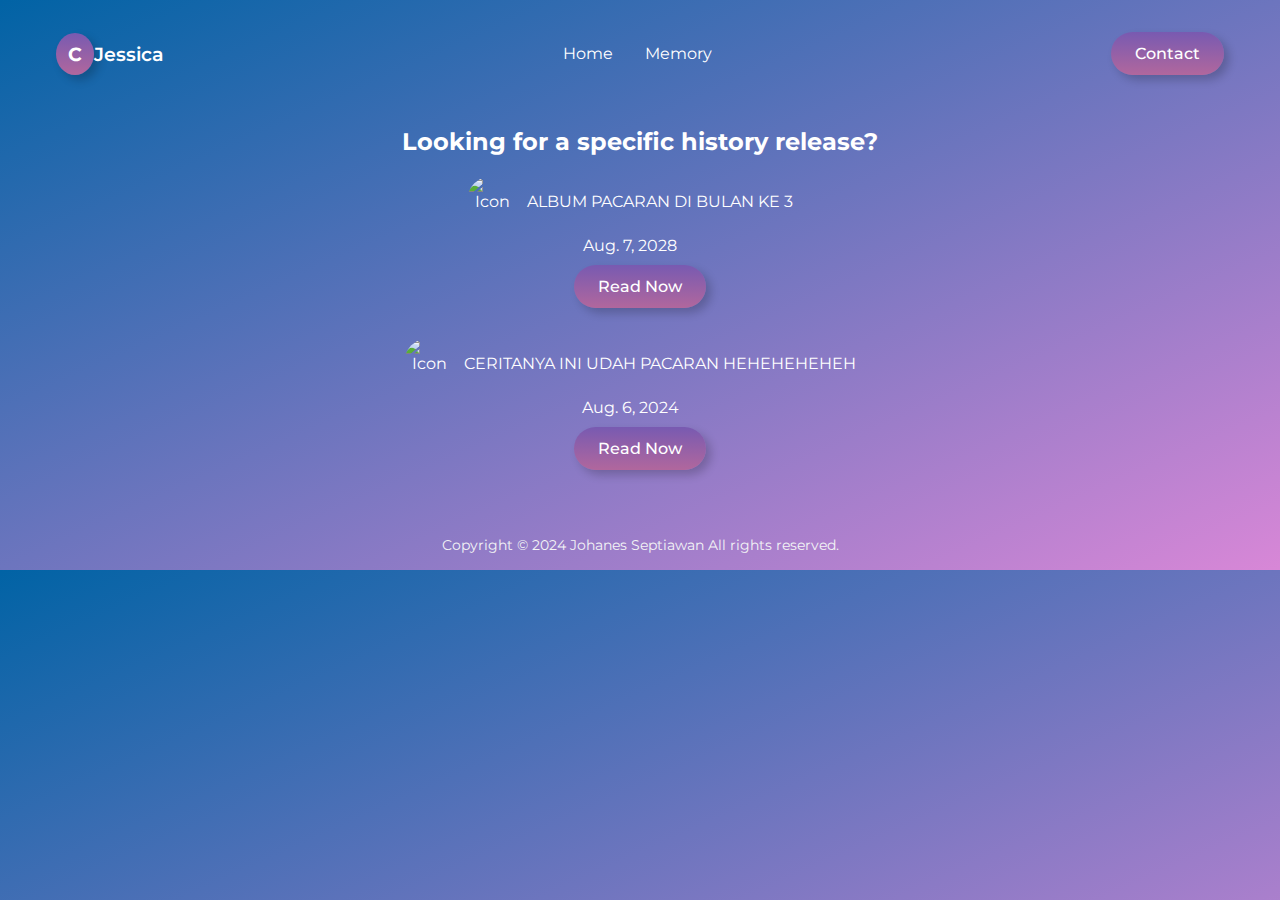
==== memory.html @ 81fadac9 "first commit" ====
<!DOCTYPE html>
<html lang="en">
<head>
    <meta charset="UTF-8" />
    <meta name="viewport" content="width=device-width, initial-scale=1.0" />
    <link
        href="https://cdn.jsdelivr.net/npm/remixicon@3.5.0/fonts/remixicon.css"
        rel="stylesheet"
    />
    <link rel="stylesheet" href="styles.css" />
    <title>Portfolio | joje</title>
</head>
<body>
    <nav>
        <div class="nav__bar">
            <a href="#"><span class="logo nav__logo">C</span>Jessica</a>
            <div class="nav__menu__btn" id="menu-btn">
                <i class="ri-menu-3-line"></i>
            </div>
        </div>
        <ul class="nav__links" id="nav-links">
            <li><a src="https://anaksubuh.github.io/jessica.github.io/index.html">Home</a></li
            <li><a href="memory.html">Memory</a></li>
            <li><a href="#contact" class="btn">Contact</a></li>
        </ul>
        <!-- Audio element to play music -->
        <audio id="background-music" autoplay loop>
            <source src="https://github.com/anaksubuh/jessica.github.io/raw/main/assets/Bernadya%20-%20Satu%20Bulan%20(Official%20Lyric%20Video).mp3" type="audio/mpeg">
        </audio>
        <a href="#contact" class="btn btn__large">Contact</a>
    </nav>

    <div class="row download-list-widget">
        <h2 class="widget-title">Looking for a specific history release?</h2>

        <div class="list-row-container">
            <div class="list-row-headings">
                <img src="assets/try.JPG" alt="Icon" class="heading-icon"> <!-- Gambar bulat -->
                <span class="release-number">ALBUM PACARAN DI BULAN KE 3</span>
            </div>
            <ol class="menu">
                <li>
                    <span class="release-date">Aug. 7, 2028</span>
                    <li><a href="story2.html" class="btn">Read Now</a></li>
                </li>
            </ol>
        </div>

        <div class="list-row-container">
            <div class="list-row-headings">
                <img src="assets/try.JPG" alt="Icon" class="heading-icon"> <!-- Gambar bulat -->
                <span class="release-number">CERITANYA INI UDAH PACARAN HEHEHEHEHEH</span>
            </div>
            <ol class="menu">
                <li>
                    <span class="release-date">Aug. 6, 2024</span>
                    <li><a href="story1.html" class="btn">Read Now</a></li>
                </li>
            </ol>
        </div>
    </div>

    <footer class="footer">
        Copyright © 2024 Johanes Septiawan All rights reserved.
    </footer>

    <script src="https://unpkg.com/scrollreveal"></script>
    <script src="main.js"></script>
</body>
</html>
---- styles.css ----
@import url("https://fonts.googleapis.com/css2?family=Montserrat:wght@400;500;600;700&display=swap");

:root {
  --primary-color: #785ab1;
  --secondary-color: #b1679d;
  --extra-light: #f3f4f6;
  --white: #ffffff;
  --gradient-1: linear-gradient(to bottom right, #0163a5, #d887d7);
  --gradient-2: linear-gradient(
    to bottom,
    var(--primary-color),
    var(--secondary-color)
  );
  --max-width: 1200px;
}

* {
  padding: 0;
  margin: 0;
  box-sizing: border-box;
}

.section__container {
  max-width: var(--max-width);
  margin: auto;
  padding: 5rem 1rem;
}

.section__header {
  margin-bottom: 1rem;
  font-size: 2rem;
  font-weight: 700;
  text-align: center;
}

.section__description {
  max-width: 600px;
  margin-inline: auto;
  color: var(--extra-light);
  text-align: center;
  line-height: 1.75rem;
}

.btn {
  padding: 0.75rem 1.5rem;
  font-size: 1rem;
  font-weight: 500;
  color: var(--white);
  background-image: var(--gradient-2);
  outline: none;
  border: none;
  border-radius: 5rem;
  cursor: pointer;
  box-shadow: 5px 5px 10px rgba(0, 0, 0, 0.2);
}

img {
  width: 100%;
  display: flex;
}

a {
  text-decoration: none;
}

.logo {
  display: inline-block;
  padding: 10px 14px;
  font-size: 1.5rem;
  font-weight: 700;
  color: var(--white);
  background-image: var(--gradient-2);
  border-radius: 100%;
  box-shadow: 5px 5px 10px rgba(0, 0, 0, 0.2);
}

html,
body {
  scroll-behavior: smooth;
}

body {
  font-family: "Montserrat", sans-serif;
  color: var(--white);
  background-image: var(--gradient-1);
}

nav {
  position: fixed;
  isolation: isolate;
  top: 0;
  width: 100%;
  max-width: var(--max-width);
  margin: auto;
  z-index: 9;
}

.nav__bar {
  padding: 1rem;
  display: flex;
  align-items: center;
  justify-content: space-between;
  gap: 2rem;
  background-image: var(--gradient-1);
}

.nav__logo {
  padding: 9px 12px;
  font-size: 1.2rem;
}

.nav__bar a {
  font-size: 1.2rem;
  font-weight: 600;
  color: var(--white);
}

.nav__menu__btn {
  font-size: 1.5rem;
  color: var(--white);
  cursor: pointer;
}

.nav__links {
  list-style: none;
  position: absolute;
  width: 100%;
  padding: 2rem;
  display: flex;
  flex-direction: column;
  align-items: center;
  gap: 2rem;
  background-image: var(--gradient-2);
  transform: translateY(-100%);
  transition: 0.5s;
  z-index: -1;
}

.nav__links.open {
  transform: translateY(0);
}

.nav__links a {
  color: var(--white);
  transition: 0.3s;
}

.nav__links a:hover {
  color: var(--white);
}

.btn__large {
  display: none;
}

.header__container {
  padding-top: 8rem;
  display: grid;
  gap: 2rem;
  isolation: isolate;
}

.header__content {
  text-align: center;
}

.header__content h1 {
  margin-bottom: 1rem;
  font-size: 3rem;
  text-align: center;
}

.header__content .section__description {
  margin-bottom: 2rem;
}

.header__image {
  position: relative;
  isolation: isolate;
  z-index: -1;
}

.header__image img {
  max-width: 450px;
  margin-inline: auto;
  border-radius: 25rem;
}

.header__image::after {
  position: absolute;
  content: "CATHERINE";
  letter-spacing: 1.5rem;
  opacity: 0.5;
  right: 1rem;
  top: 50%;
  transform: translate(50%, -50%) rotate(90deg);
}

.about__container {
  display: grid;
  gap: 2rem;
}

.about__image {
  position: relative;
  isolation: isolate;
  max-width: 400px;
  margin: auto;
}

.about__img {
  border-radius: 100%;
}

.about__bg-1,
.about__bg-2 {
  position: absolute;
  max-width: 150px;
  z-index: -1;
}

.about__bg-1 {
  top: 0;
  left: 0;
}

.about__bg-2 {
  right: 0;
  bottom: 0;
}

.about__content {
  text-align: center;
}

.about__content .section__description {
  margin-bottom: 2rem;
}

.service__grid {
  margin-top: 2rem;
  display: grid;
  gap: 1rem;
}

.service__card {
  padding: 2rem 1rem;
  text-align: center;
  background-image: var(--gradient-2);
  border-radius: 1rem;
  box-shadow: 5px 5px 10px rgba(0, 0, 0, 0.2);
}

.service__card span {
  display: inline-block;
  margin-bottom: 1rem;
  font-size: 2rem;
}

.service__card h4 {
  margin-bottom: 1rem;
  font-size: 1.2rem;
  font-weight: 700;
}

.service__card p {
  color: var(--extra-light);
  line-height: 2rem;
}

/* Mengatur grid container */
.portfolio__grid {
  display: grid;
  grid-template-columns: repeat(auto-fill, minmax(200px, 1fr)); /* Menyesuaikan jumlah kolom */
  gap: 16px; /* Jarak antar kartu */
  padding: 16px;
}

/* Mengatur setiap kartu gambar */
.portfolio__card {
  position: relative;
  width: 100%;
  padding-top: 133.33%; /* Rasio 3:4 (4/3 = 1.3333) */
  overflow: hidden;
  border-radius: 8px; /* Opsional: menambahkan sudut melengkung */
  background-color: #f0f0f0; /* Opsional: menambahkan warna latar belakang */
}

/* Gambar dalam setiap kartu */
.portfolio__card img {
  position: absolute;
  top: 0;
  left: 0;
  width: 100%;
  height: 100%;
  object-fit: cover; /* Memastikan gambar menutupi seluruh area dengan rasio yang tepat */
  border-radius: 8px; /* Opsional: menambahkan sudut melengkung pada gambar */
}


.portfolio__card:hover img {
  transform: scale(1.1);
}

.portfolio__banner {
  margin-top: 2rem;
  padding: 2rem;
  display: grid;
  gap: 2rem;
  text-align: center;
  background-image: var(--gradient-2);
  border-radius: 1rem;
  box-shadow: 5px 5px 10px rgba(0, 0, 0, 0.2);
}

.portfolio__banner__card span {
  display: inline-block;
  margin-bottom: 0.5rem;
  font-size: 1.5rem;
}

.portfolio__banner__card h4 {
  font-size: 1.2rem;
  font-weight: 600;
}

.portfolio__banner__card p {
  font-weight: 500;
}

.contact__container {
  text-align: center;
}

.contact__container .logo {
  margin-bottom: 1rem;
}

.contact__socials {
  margin-top: 2rem;
  display: flex;
  align-items: center;
  justify-content: center;
  gap: 1rem;
  flex-wrap: wrap;
}

.contact__socials a {
  padding: 7px 10px;
  font-size: 1.5rem;
  color: var(--white);
  background: rgba(255, 255, 255, 0.2);
  border-radius: 100%;
  box-shadow: 5px 5px 10px rgba(0, 0, 0, 0.1);
  transition: 0.3s;
}

.contact__socials a:hover {
  background: var(--gradient-2);
  box-shadow: 5px 5px 10px rgba(0, 0, 0, 0.2);
}

.footer {
  padding: 1rem;
  font-size: 0.9rem;
  color: var(--extra-light);
  text-align: center;
}

@media (width > 576px) {
  .service__grid {
    grid-template-columns: repeat(2, 1fr);
  }

  .portfolio__grid {
    grid-template-columns: repeat(2, 1fr);
  }

  .portfolio__banner {
    grid-template-columns: repeat(2, 1fr);
    text-align: left;
  }
}

@media (width > 768px) {
  nav {
    padding: 2rem 1rem;
    position: static;
    display: flex;
    align-items: center;
    justify-content: space-between;
  }

  .nav__bar {
    padding: 0;
    background-image: none;
  }

  .nav__menu__btn {
    display: none;
  }

  .nav__links {
    padding: 0;
    width: unset;
    position: static;
    transform: none;
    flex-direction: row;
    background-image: none;
  }

  .nav__links a:hover {
    color: var(--secondary-color);
  }

  .nav__links li:last-child {
    display: none;
  }

  .btn__large {
    display: flex;
  }

  .header__container {
    padding-top: 5rem;
    grid-template-columns: repeat(4, 1fr);
    align-items: center;
  }

  .header__image {
    grid-area: 1/3/2/5;
  }

  .header__image img {
    margin-inline-start: unset;
  }

  .header__content {
    grid-area: 1/1/2/4;
    text-align: left;
  }

  .header__content h1 {
    font-size: 6rem;
    line-height: 6rem;
    text-align: left;
  }

  .header__content .section__description {
    text-align: left;
    margin-inline-start: unset;
  }

  .about__container {
    grid-template-columns: repeat(2, 1fr);
    align-items: center;
  }

  .about__content,
  .about__content :is(.section__header, .section__description) {
    text-align: left;
  }

  .service__grid {
    grid-template-columns: repeat(3, 1fr);
  }

  .portfolio__container :is(.section__header, .section__description) {
    text-align: left;
    margin-inline-start: unset;
  }

  .portfolio__grid {
    grid-template-columns: repeat(3, 1fr);
  }

  .portfolio__banner {
    grid-template-columns: repeat(3, 1fr);
  }
}







/* Gaya untuk container download-list-widget */
.download-list-widget {
  text-align: center; /* Menyusun teks di tengah */
  padding: 20px; /* Jarak dalam widget */
}

/* Gaya untuk widget-title */
.widget-title {
  font-size: 24px; /* Ukuran font judul */
  margin-bottom: 20px; /* Jarak bawah judul */
}

/* Gaya untuk list-row-container */
.list-row-container {
  display: flex;
  flex-direction: column;
  align-items: center; /* Menyusun item secara horizontal di tengah */
  margin-bottom: 20px; /* Jarak bawah antar item */
}

/* Gaya untuk list-row-headings */
.list-row-headings {
  display: flex;
  align-items: center; /* Menyusun gambar dan teks secara vertikal di tengah */
  justify-content: center; /* Menyusun item secara horizontal di tengah */
  margin-bottom: 10px; /* Jarak bawah antara headings dan daftar */
}

/* Gaya untuk gambar bulat */
.heading-icon {
  width: 50px; /* Lebar gambar */
  height: 50px; /* Tinggi gambar */
  border-radius: 50%; /* Membuat gambar bulat */
  margin-right: 10px; /* Jarak antara gambar dan teks */
  object-fit: cover; /* Memastikan gambar memenuhi area dengan benar */
}

/* Gaya untuk menu */
.menu {
  list-style-type: none; /* Menghilangkan bullet list */
  padding: 0;
}

/* Gaya untuk item dalam menu */
.menu li {
  display: flex;
  align-items: center;
  justify-content: center; /* Menyusun item secara horizontal di tengah */
  margin-bottom: 10px; /* Jarak bawah antar item */
}

/* Jarak antar elemen dalam list-row-headings */
.release-number,
.release-date {
  margin-right: 20px; /* Jarak antara elemen teks */
}

.release-download {
  margin-left: auto; /* Menyusun link download ke kanan */
}
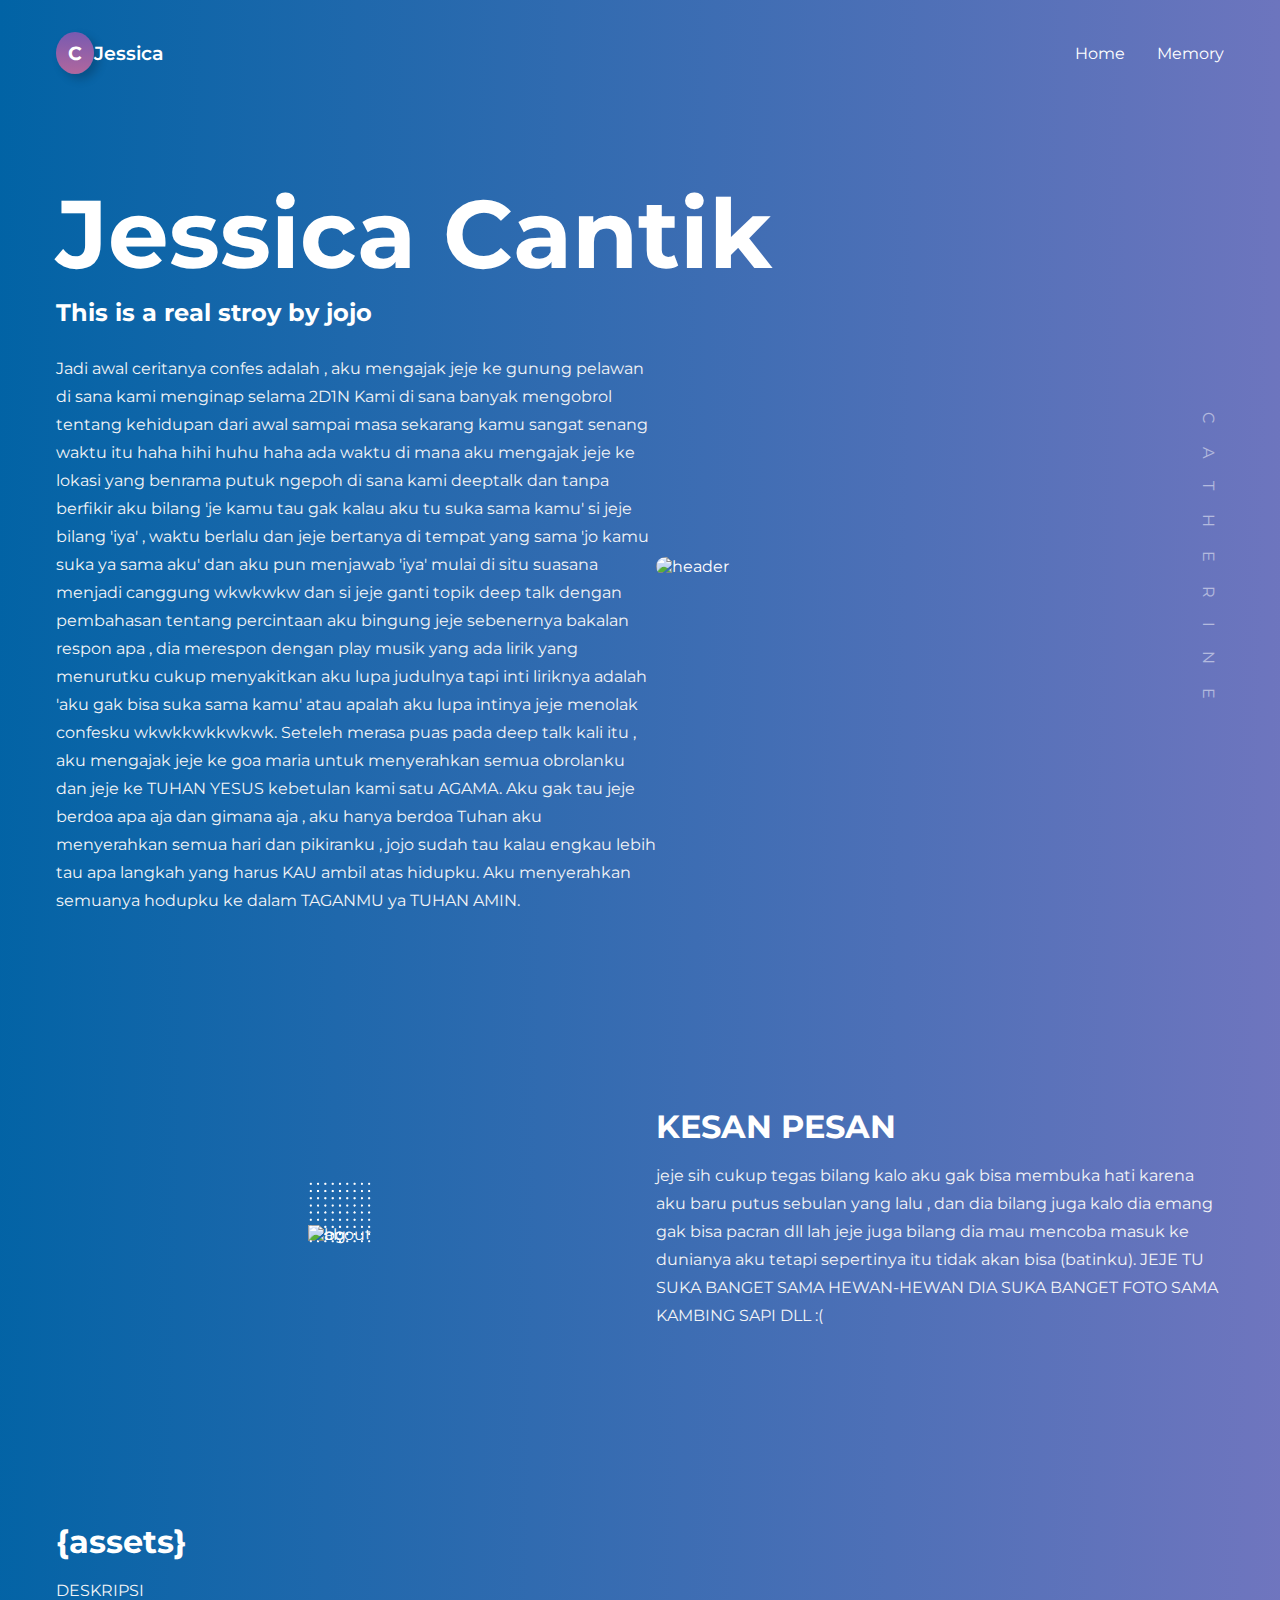
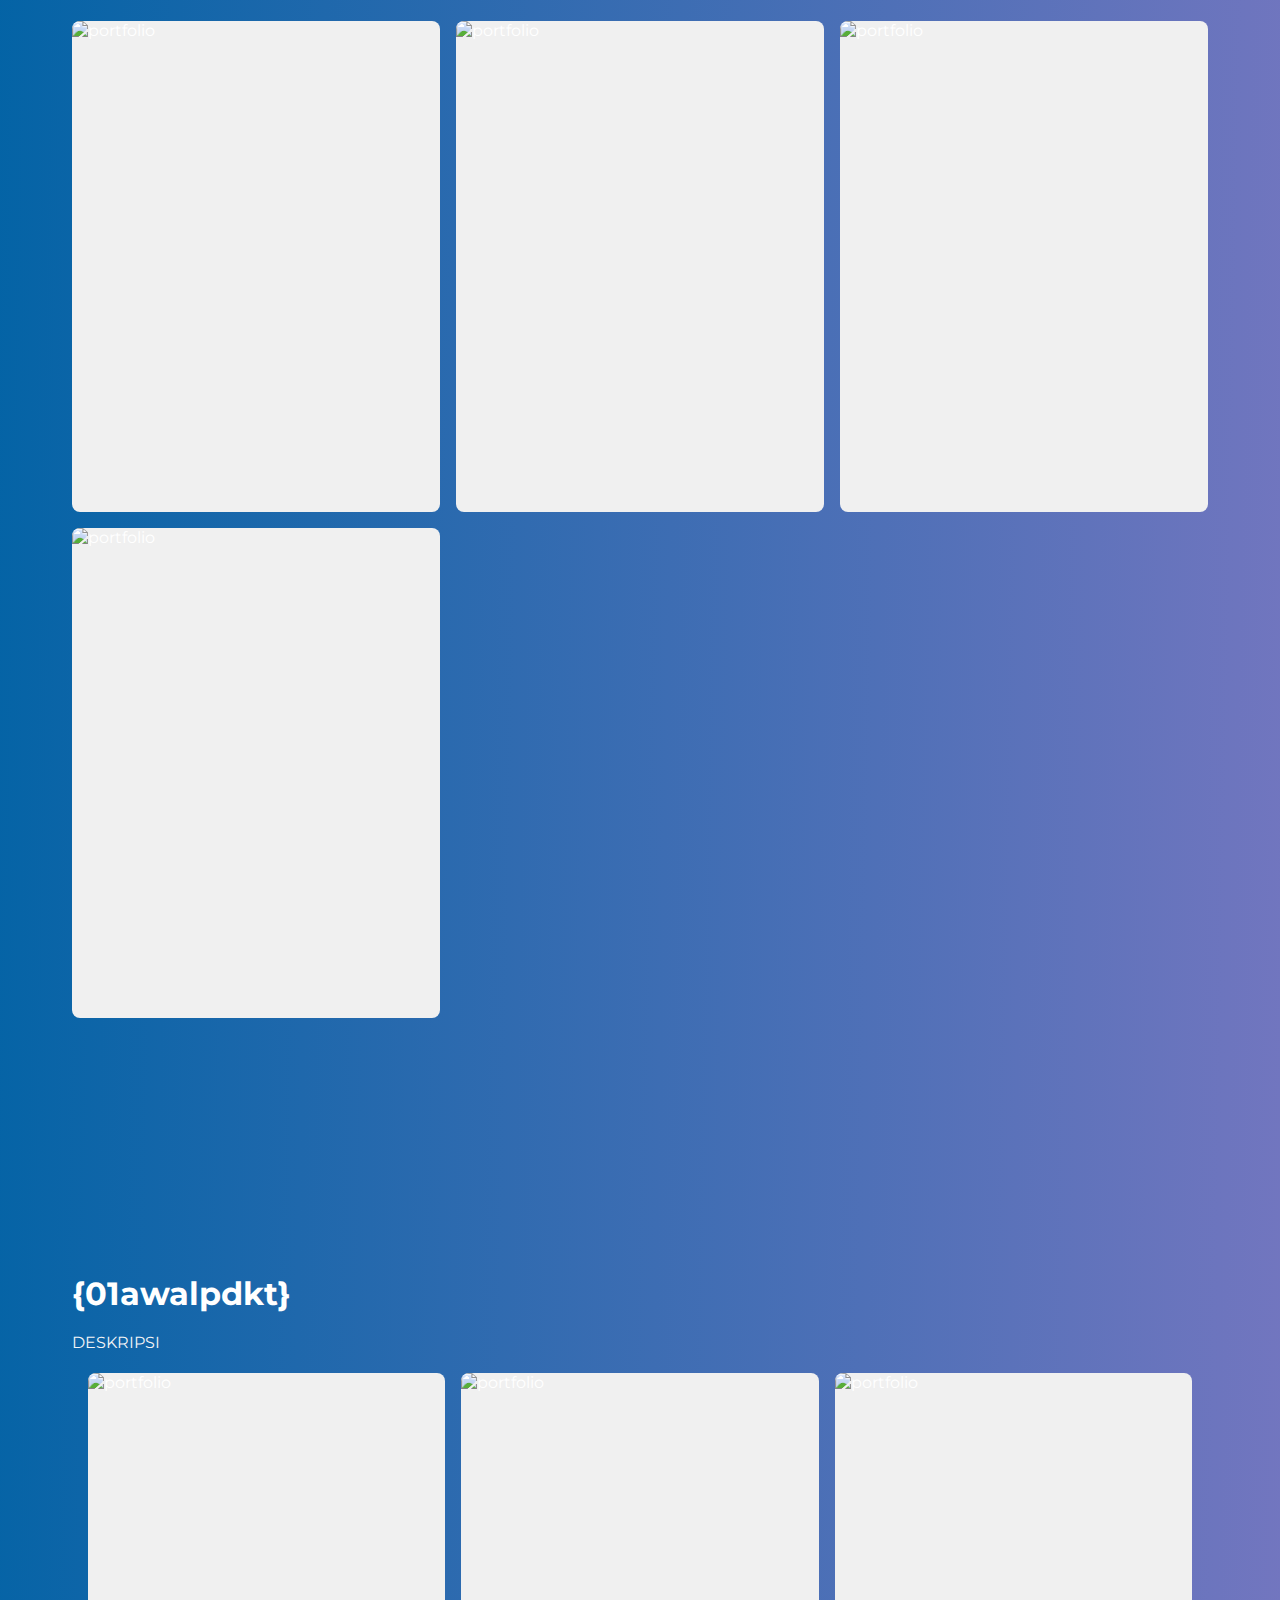
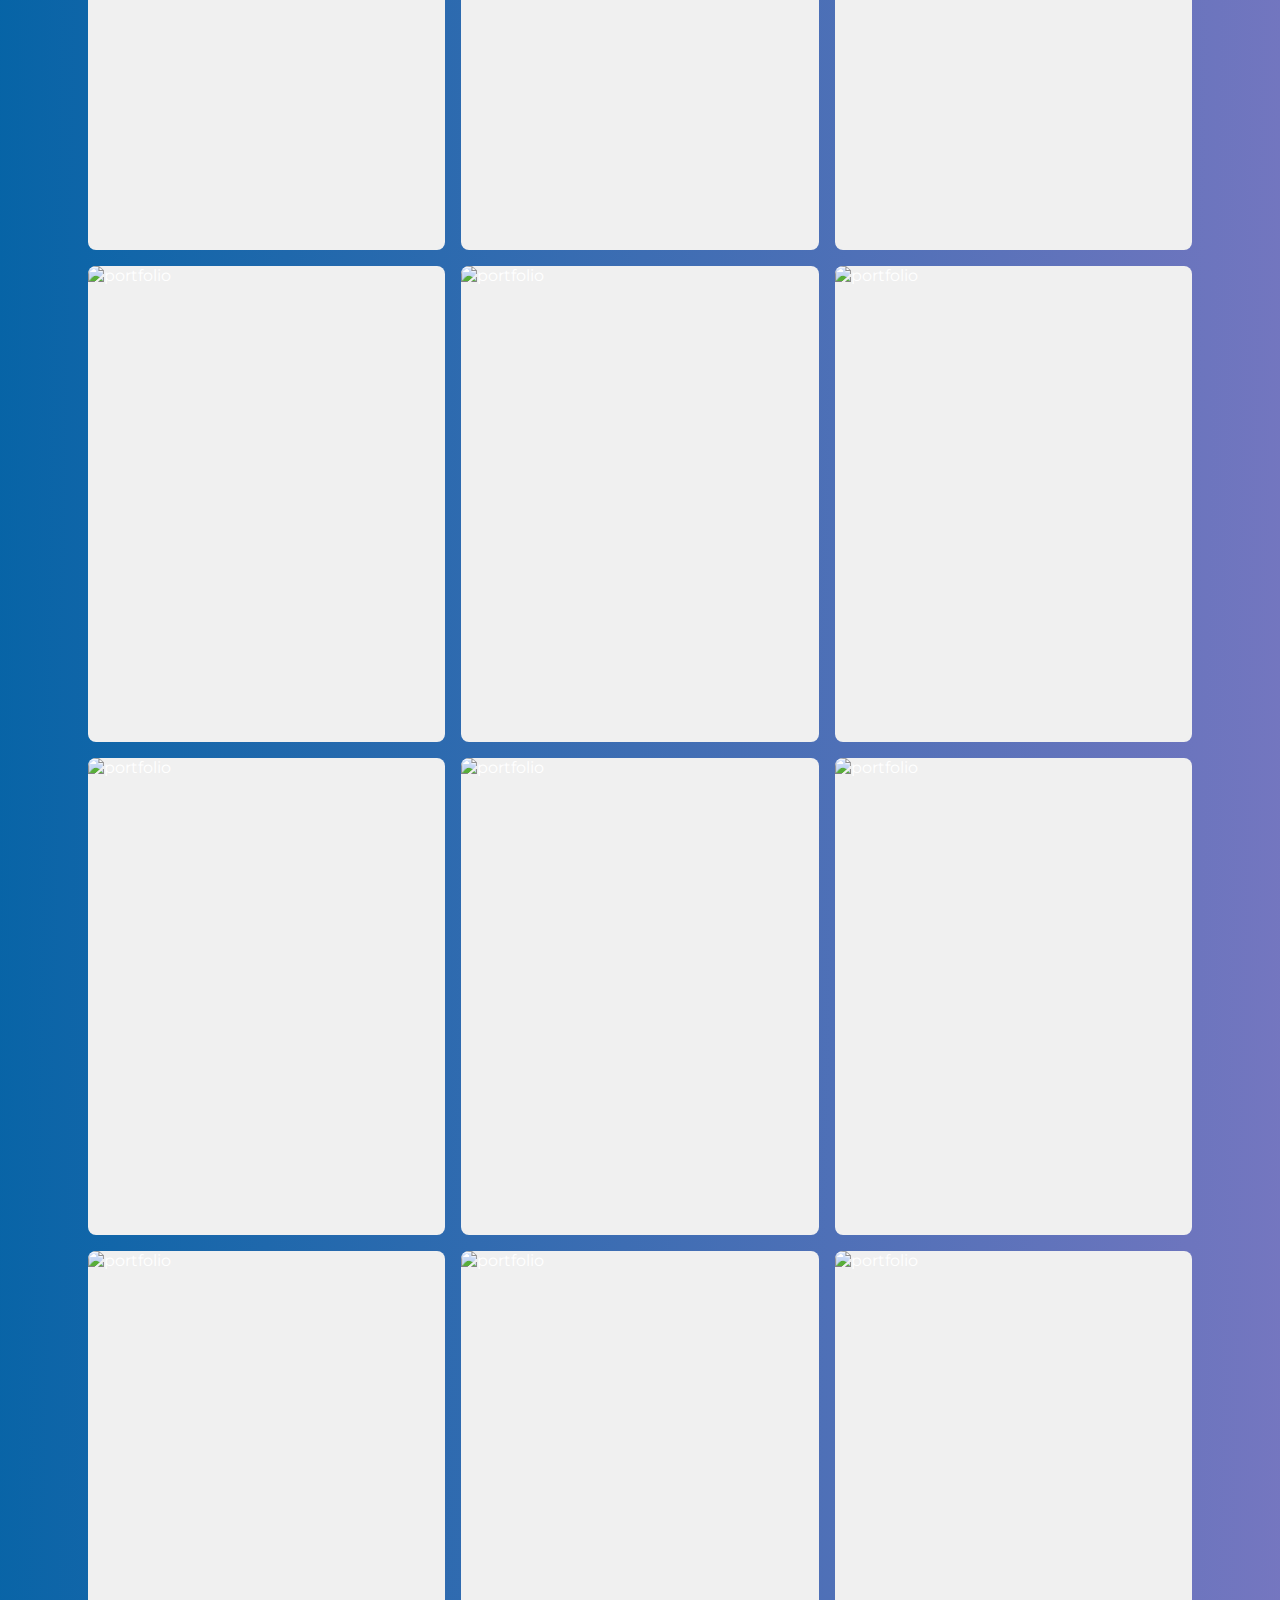
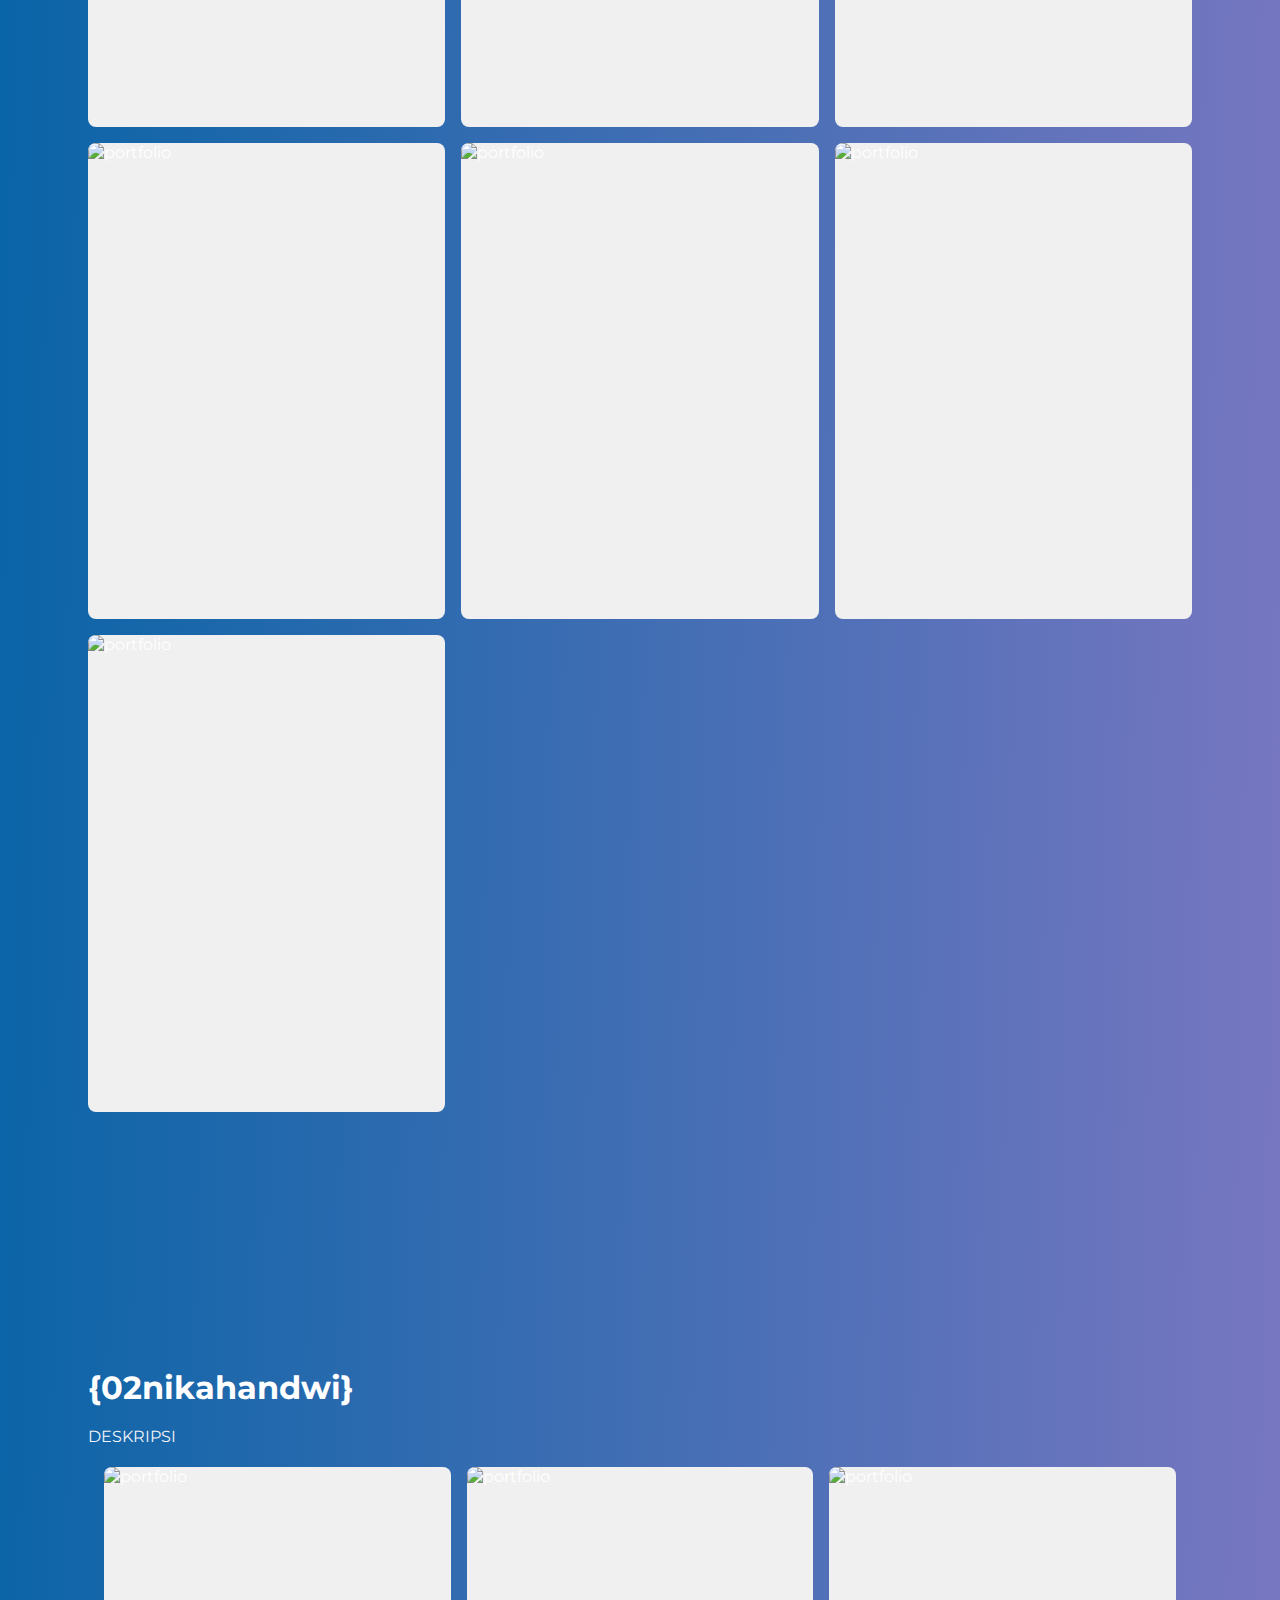
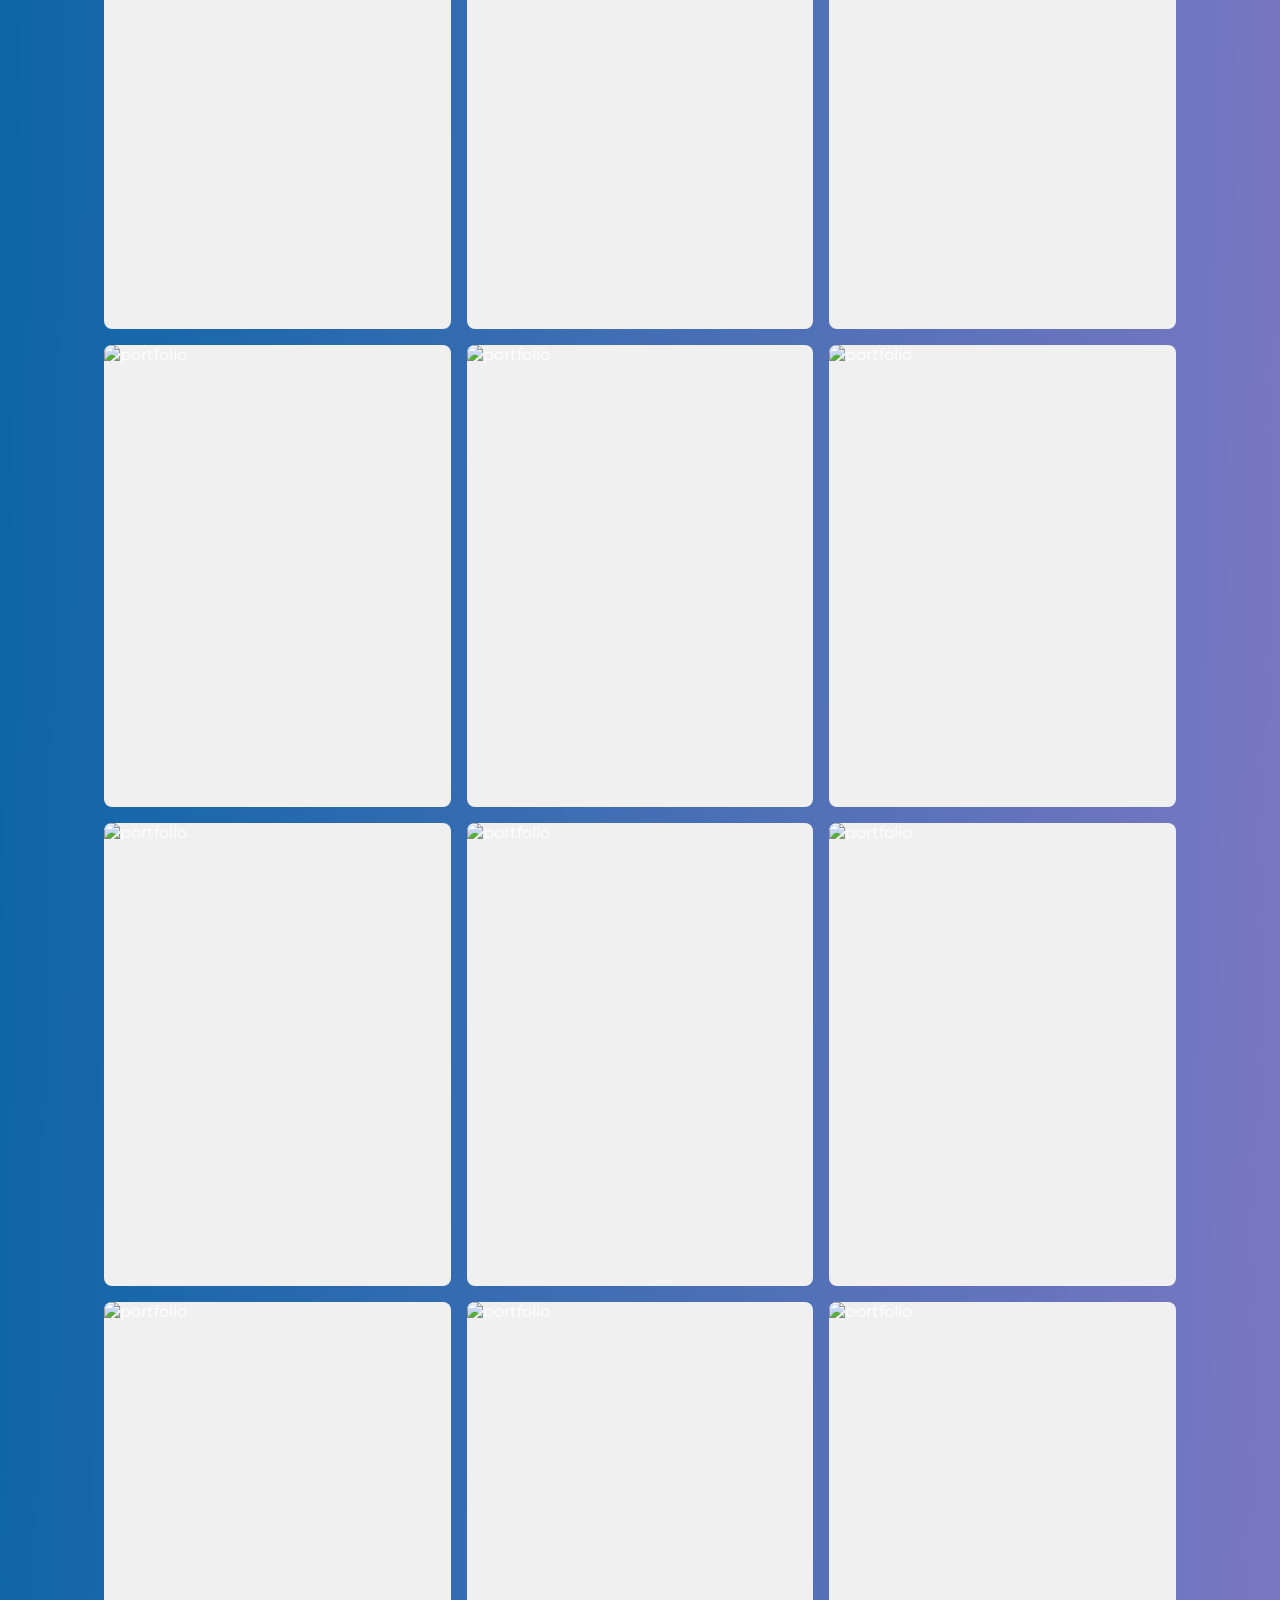
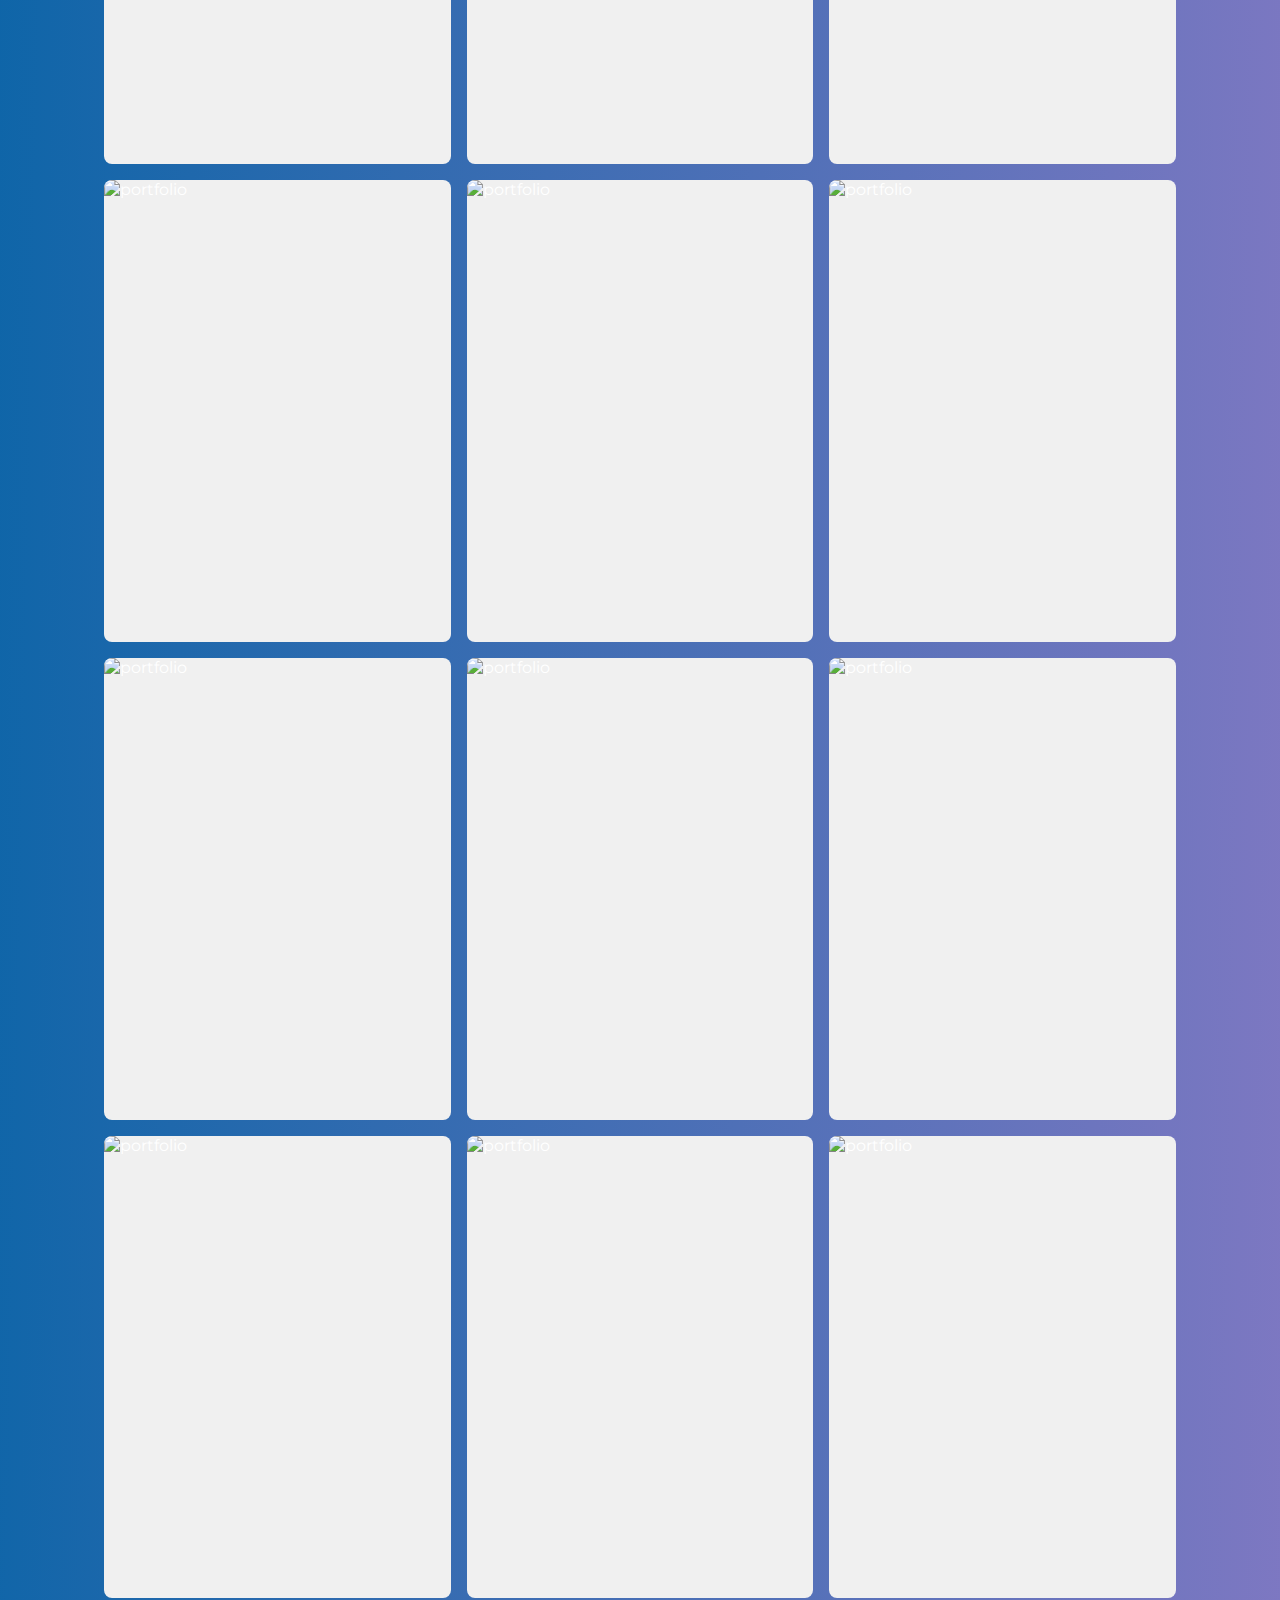
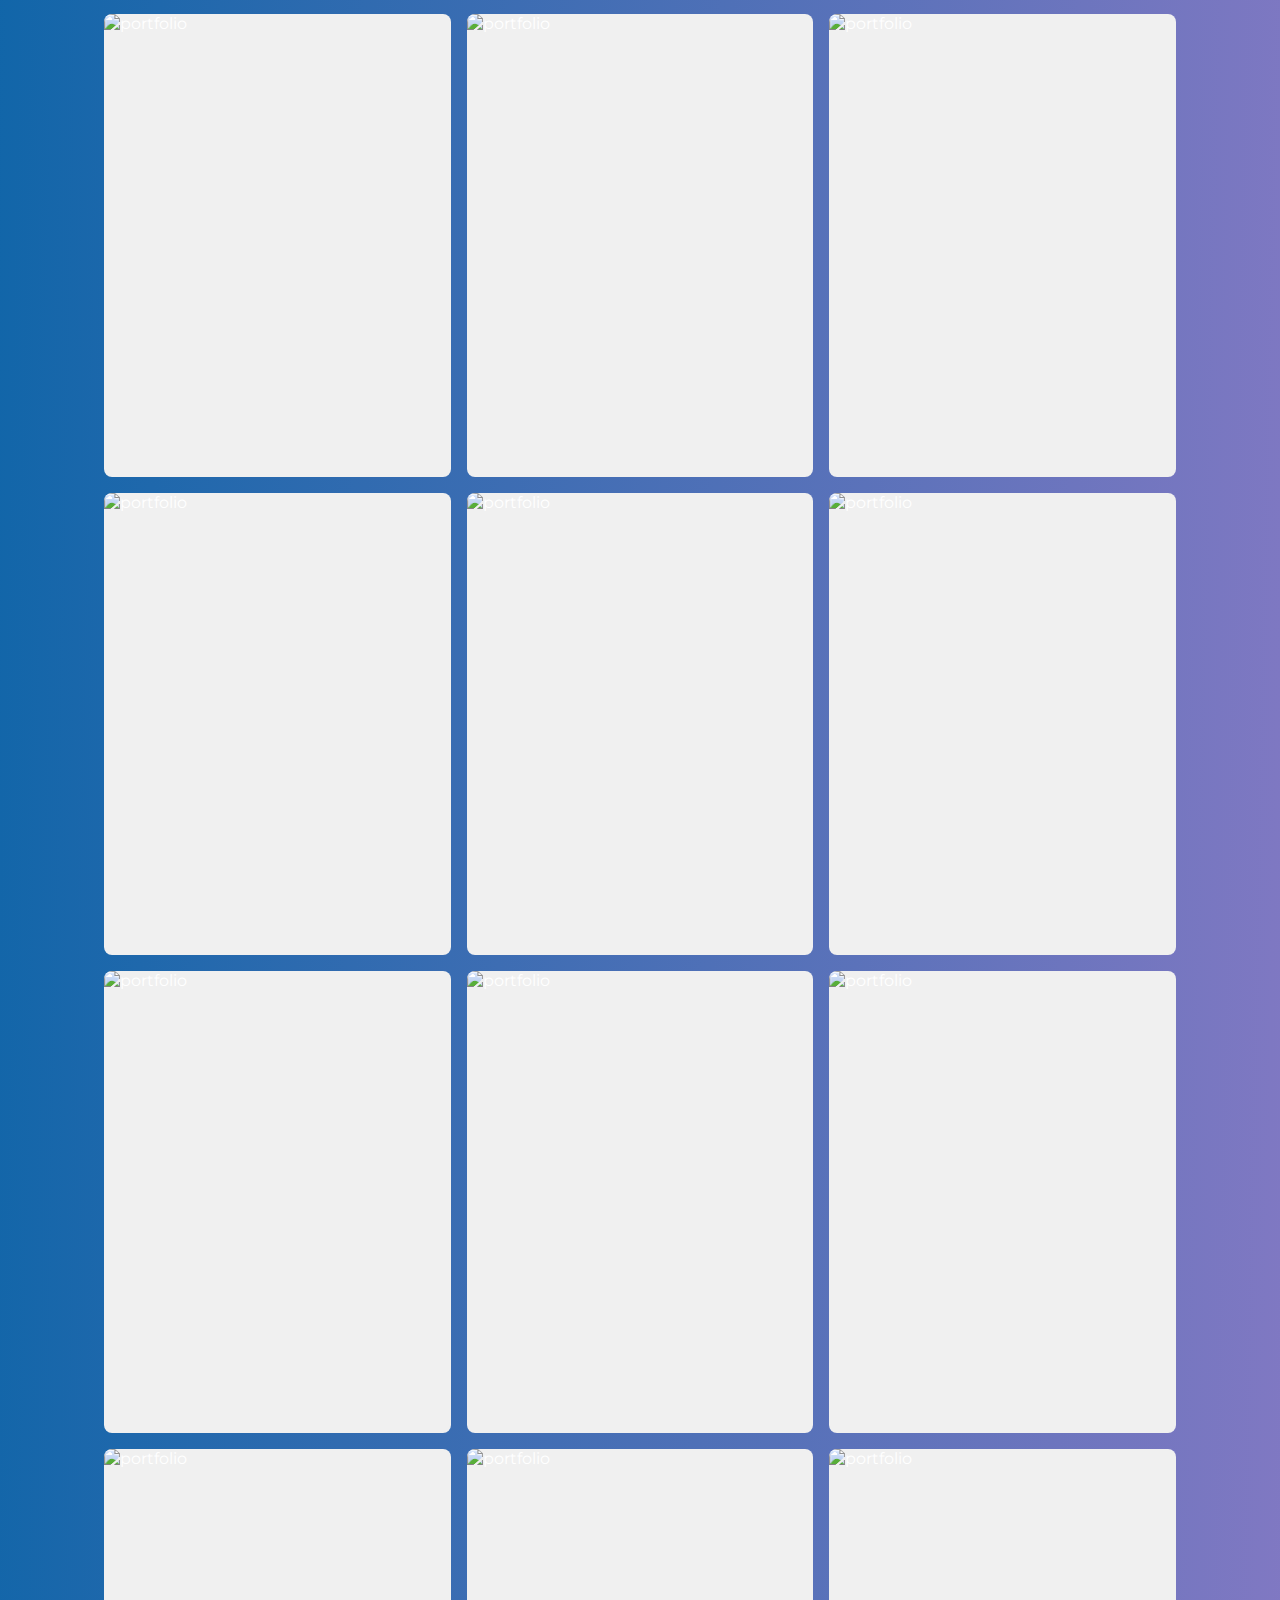
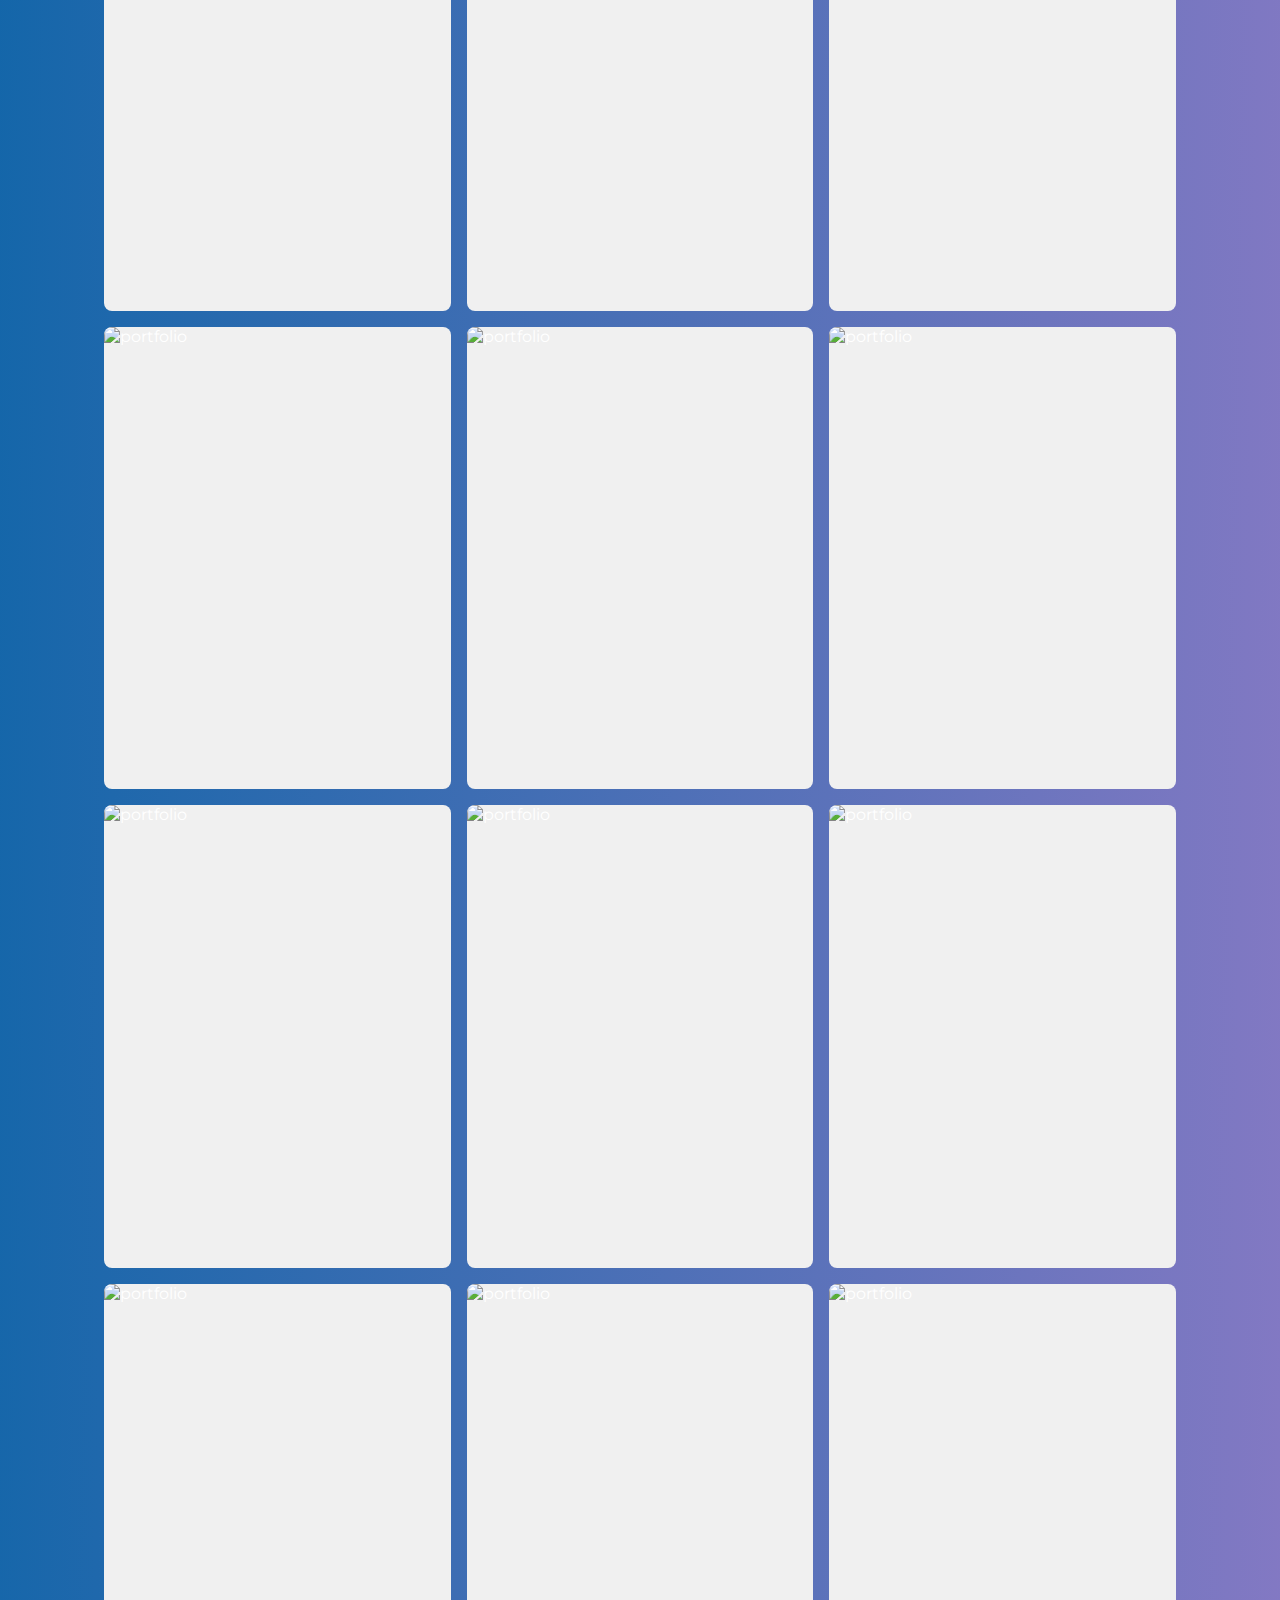
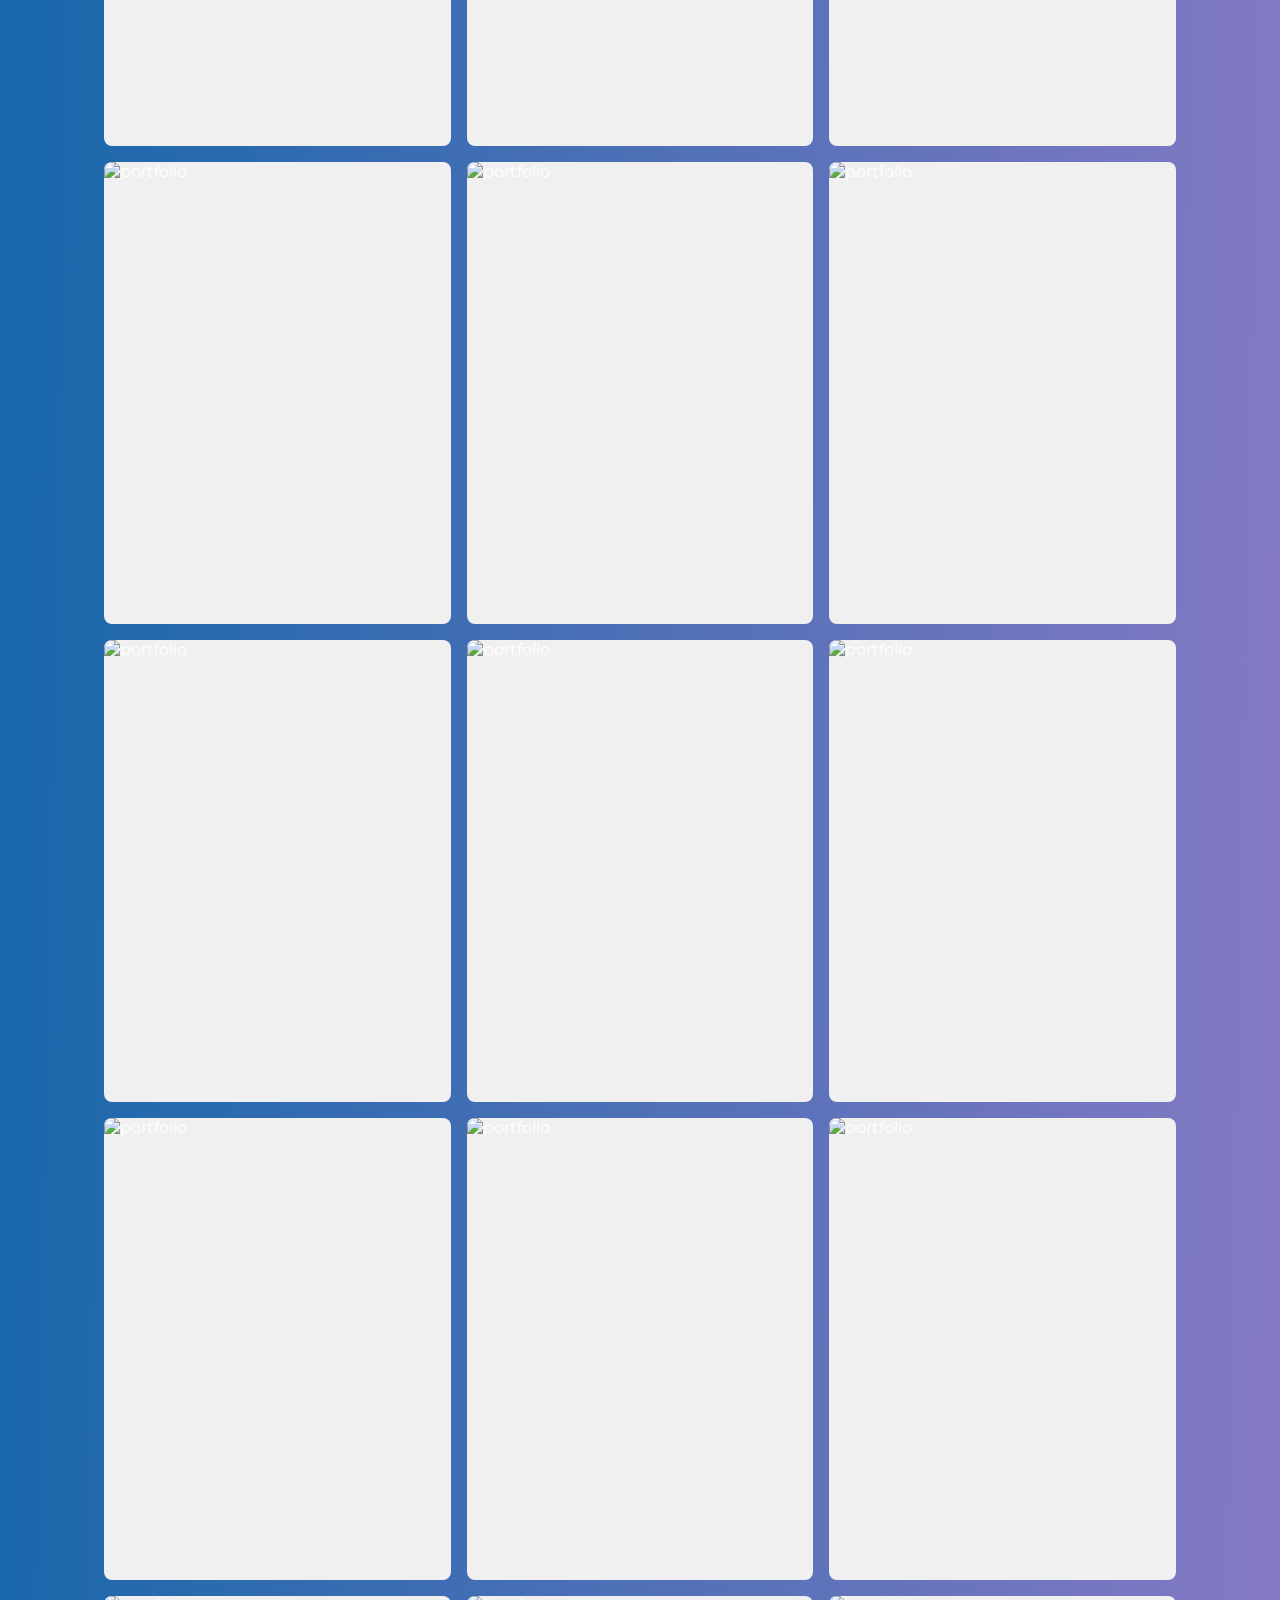
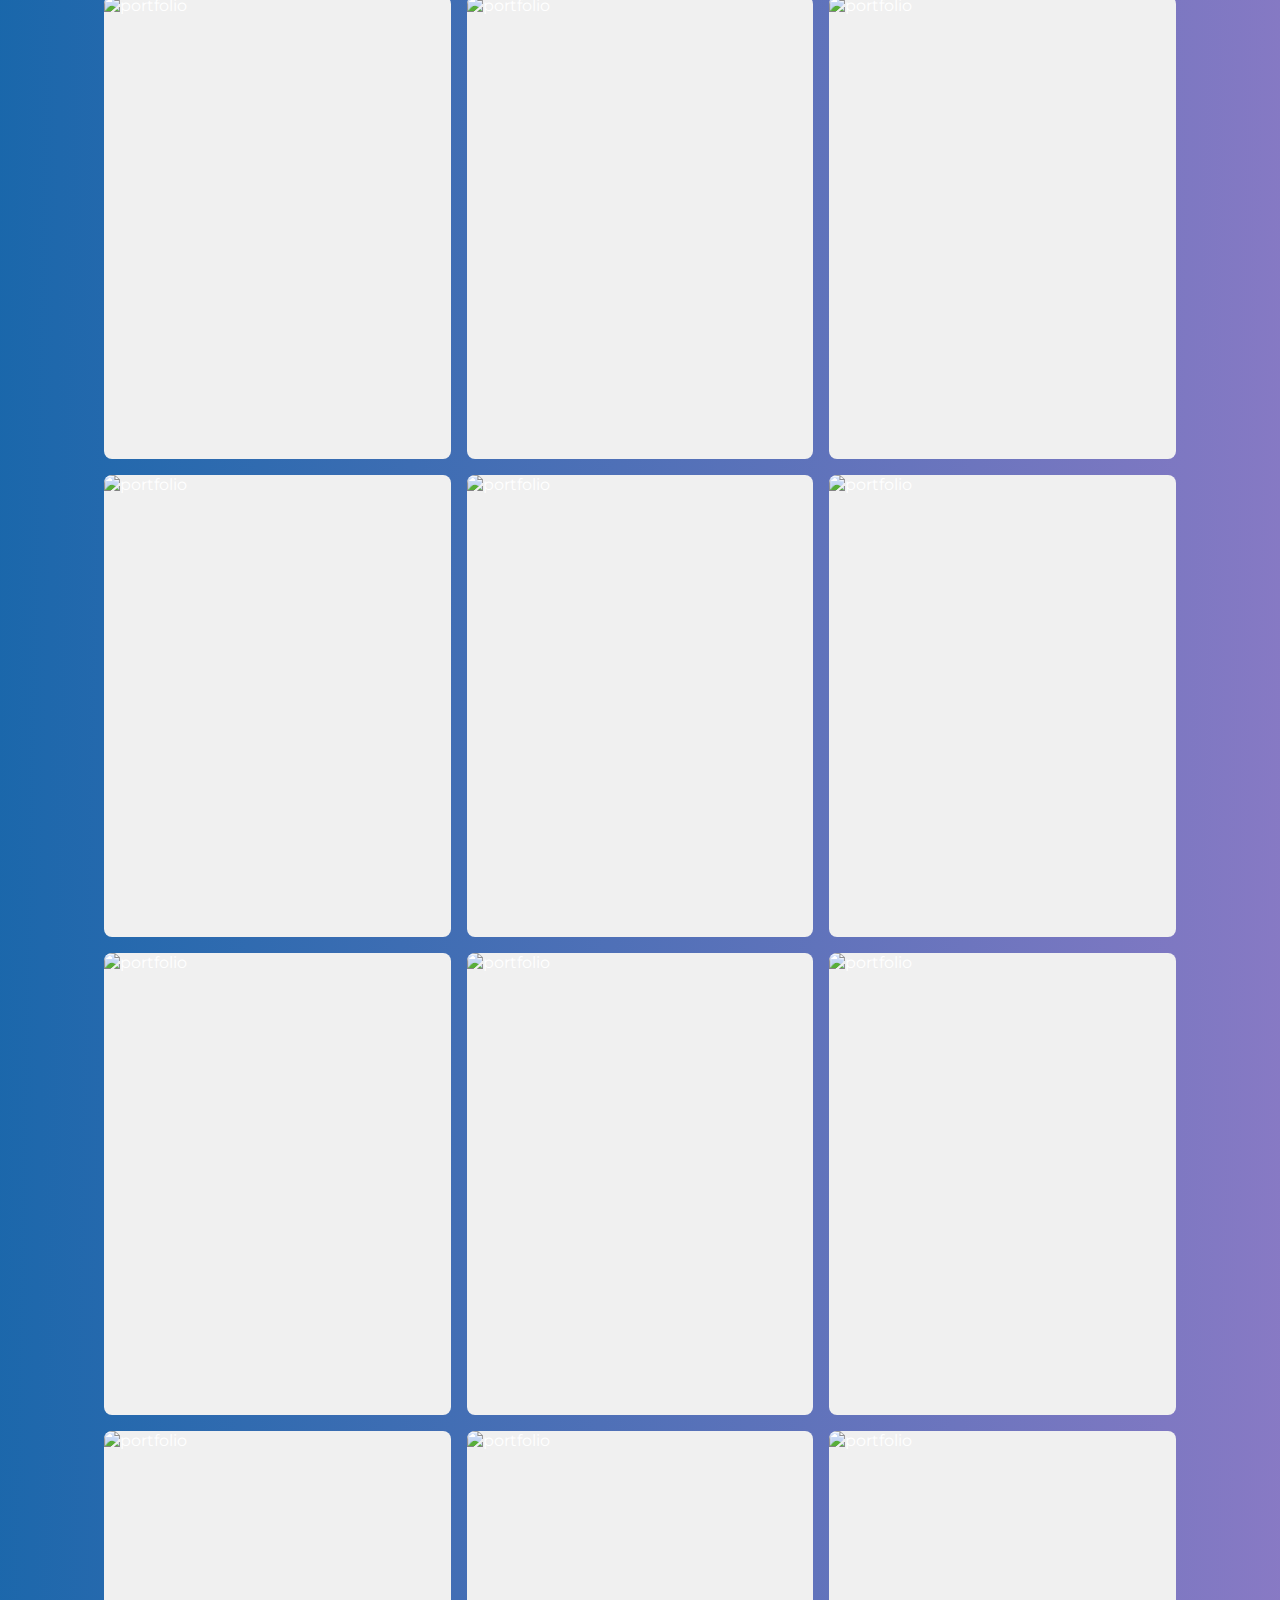
==== commit 4944e648: "first commit" ====
--- a/memory.html
+++ b/memory.html
@@ -1,15 +1,14 @@
 <!DOCTYPE html>
 <html lang="en">
+
 <head>
     <meta charset="UTF-8" />
     <meta name="viewport" content="width=device-width, initial-scale=1.0" />
-    <link
-        href="https://cdn.jsdelivr.net/npm/remixicon@3.5.0/fonts/remixicon.css"
-        rel="stylesheet"
-    />
+    <link href="https://cdn.jsdelivr.net/npm/remixicon@3.5.0/fonts/remixicon.css" rel="stylesheet" />
     <link rel="stylesheet" href="styles.css" />
     <title>Portfolio | joje</title>
 </head>
+
 <body>
     <nav>
         <div class="nav__bar">
@@ -19,52 +18,1955 @@
             </div>
         </div>
         <ul class="nav__links" id="nav-links">
-            <li><a src="https://anaksubuh.github.io/jessica.github.io/index.html">Home</a></li
-            <li><a href="memory.html">Memory</a></li>
-            <li><a href="#contact" class="btn">Contact</a></li>
+            <li><a src="https://anaksubuh.github.io/jessica.github.io/index.html">Home</a></li <li><a
+                href="/memory.html">Memory</a></li>
+            <li><a href="/index.html">Home</a></li>
         </ul>
-        <!-- Audio element to play music -->
-        <audio id="background-music" autoplay loop>
-            <source src="https://github.com/anaksubuh/jessica.github.io/raw/main/assets/Bernadya%20-%20Satu%20Bulan%20(Official%20Lyric%20Video).mp3" type="audio/mpeg">
-        </audio>
-        <a href="#contact" class="btn btn__large">Contact</a>
+
+        <body>
+            <!-- Audio element to play background music -->
+            <audio id="background-music" autoplay loop>
+                <source
+                    src="https://github.com/anaksubuh/jessica.github.io/raw/main/story/img/story1/Bernadya%20-%20Apa%20Mungkin%20%20%20Lirik%20Lagu.mp3"
+                    type="audio/mpeg">
+                Browser kamu tidak mendukung audio tag.
+            </audio>
+        </body>
     </nav>
-
-    <div class="row download-list-widget">
-        <h2 class="widget-title">Looking for a specific history release?</h2>
-
-        <div class="list-row-container">
-            <div class="list-row-headings">
-                <img src="assets/try.JPG" alt="Icon" class="heading-icon"> <!-- Gambar bulat -->
-                <span class="release-number">ALBUM PACARAN DI BULAN KE 3</span>
+    <header class="section__container header__container" id="home">
+        <div class="header__image">
+            <img src="E:\JESSICA\story\img\story1\IMG-20250118-WA0027.jpg" alt="header" />
+        </div>
+        <div class="header__content">
+            <div>
+                <h1>Jessica Cantik<br />
+                    <h2>This is a real stroy by jojo</h2>
             </div>
-            <ol class="menu">
-                <li>
-                    <span class="release-date">Aug. 7, 2028</span>
-                    <li><a href="story2.html" class="btn">Read Now</a></li>
-                </li>
-            </ol>
+            <p class="section__description">
+                <br>
+                Jadi awal ceritanya confes adalah , aku mengajak jeje ke gunung pelawan di sana kami menginap selama
+                2D1N
+                Kami di sana banyak mengobrol tentang kehidupan dari awal sampai masa sekarang kamu sangat senang waktu
+                itu haha hihi huhu haha
+                ada waktu di mana aku mengajak jeje ke lokasi yang benrama putuk ngepoh di sana kami deeptalk dan tanpa
+                berfikir aku bilang 'je kamu tau gak kalau aku tu suka sama kamu'
+                si jeje bilang 'iya' , waktu berlalu dan jeje bertanya di tempat yang sama 'jo kamu suka ya sama aku'
+                dan aku pun menjawab 'iya'
+                mulai di situ suasana menjadi canggung wkwkwkw dan si jeje ganti topik deep talk dengan pembahasan
+                tentang percintaan
+                aku bingung jeje sebenernya bakalan respon apa , dia merespon dengan play musik yang ada lirik yang
+                menurutku cukup menyakitkan
+                aku lupa judulnya tapi inti liriknya adalah 'aku gak bisa suka sama kamu' atau apalah aku lupa intinya
+                jeje menolak confesku wkwkkwkkwkwk.
+                Seteleh merasa puas pada deep talk kali itu , aku mengajak jeje ke goa maria untuk menyerahkan semua
+                obrolanku dan jeje ke TUHAN YESUS kebetulan kami satu AGAMA.
+                Aku gak tau jeje berdoa apa aja dan gimana aja , aku hanya berdoa Tuhan aku menyerahkan semua hari dan
+                pikiranku , jojo sudah tau kalau engkau lebih tau apa langkah yang harus KAU
+                ambil atas hidupku. Aku menyerahkan semuanya hodupku ke dalam TAGANMU ya TUHAN AMIN.
+            </p>
         </div>
-
-        <div class="list-row-container">
-            <div class="list-row-headings">
-                <img src="assets/try.JPG" alt="Icon" class="heading-icon"> <!-- Gambar bulat -->
-                <span class="release-number">CERITANYA INI UDAH PACARAN HEHEHEHEHEH</span>
+        </div>
+    </header>
+
+    <section class="section__container about__container" id="about">
+        <div class="about__image">
+            <img src="https://raw.githubusercontent.com/anaksubuh/jessica.github.io/main/assets/bg.png" alt="bg"
+                class="about__bg-1" />
+            <img src="/assets/bg.png" alt="bg" class="about__bg-2" />
+            <img src="https://raw.githubusercontent.com/anaksubuh/jessica.github.io/main/assets/about.JPG" alt="about"
+                class="about__img" />
+        </div>
+        <div class="about__content">
+            <h2 class="section__header">KESAN PESAN</h2>
+            <p class="section__description">
+                jeje sih cukup tegas bilang kalo aku gak bisa membuka hati karena aku baru putus sebulan yang lalu , dan
+                dia bilang juga kalo dia emang gak bisa pacran dll lah
+                jeje juga bilang dia mau mencoba masuk ke dunianya aku tetapi sepertinya itu tidak akan bisa (batinku).
+                JEJE TU SUKA BANGET SAMA HEWAN-HEWAN DIA SUKA BANGET FOTO SAMA KAMBING SAPI DLL :(
+            </p>
+        </div>
+    </section>
+
+
+    <section class="section__container portfolio__container" id="portfolio">
+        <h2 class="section__header">{assets}
+        </h2>
+        <p class="section__description">
+            DESKRIPSI
+        </p>
+        <div class="portfolio__grid">
+
+            <div class="portfolio__card">
+                <img src="pathuhu\assets\about.JPG" alt="portfolio" />
             </div>
-            <ol class="menu">
-                <li>
-                    <span class="release-date">Aug. 6, 2024</span>
-                    <li><a href="story1.html" class="btn">Read Now</a></li>
-                </li>
-            </ol>
+
+            <div class="portfolio__card">
+                <img src="pathuhu\assets\asdasd.JPG" alt="portfolio" />
+            </div>
+
+            <div class="portfolio__card">
+                <img src="pathuhu\assets\bg.png" alt="portfolio" />
+            </div>
+
+            <div class="portfolio__card">
+                <img src="pathuhu\assets\try.jpg" alt="portfolio" />
+            </div>
+
         </div>
-    </div>
-
-    <footer class="footer">
-        Copyright © 2024 Johanes Septiawan All rights reserved.
-    </footer>
-
-    <script src="https://unpkg.com/scrollreveal"></script>
-    <script src="main.js"></script>
+        </div>
+    </section>
+    <section class="section__container portfolio__container" id="portfolio">
+
+        <section class="section__container portfolio__container" id="portfolio">
+            <h2 class="section__header">{01awalpdkt}
+            </h2>
+            <p class="section__description">
+                DESKRIPSI
+            </p>
+            <div class="portfolio__grid">
+
+                <div class="portfolio__card">
+                    <img src="pathuhu\01awalpdkt\IMG-20250124-WA0001.jpg" alt="portfolio" />
+                </div>
+
+                <div class="portfolio__card">
+                    <img src="pathuhu\01awalpdkt\IMG-20250124-WA0002.jpg" alt="portfolio" />
+                </div>
+
+                <div class="portfolio__card">
+                    <img src="pathuhu\01awalpdkt\IMG-20250124-WA0003.jpg" alt="portfolio" />
+                </div>
+
+                <div class="portfolio__card">
+                    <img src="pathuhu\01awalpdkt\IMG-20250124-WA0004.jpg" alt="portfolio" />
+                </div>
+
+                <div class="portfolio__card">
+                    <img src="pathuhu\01awalpdkt\IMG-20250124-WA0005.jpg" alt="portfolio" />
+                </div>
+
+                <div class="portfolio__card">
+                    <img src="pathuhu\01awalpdkt\IMG-20250124-WA0006.jpg" alt="portfolio" />
+                </div>
+
+                <div class="portfolio__card">
+                    <img src="pathuhu\01awalpdkt\IMG-20250124-WA0008.jpg" alt="portfolio" />
+                </div>
+
+                <div class="portfolio__card">
+                    <img src="pathuhu\01awalpdkt\IMG-20250124-WA0009.jpg" alt="portfolio" />
+                </div>
+
+                <div class="portfolio__card">
+                    <img src="pathuhu\01awalpdkt\IMG-20250124-WA0010.jpg" alt="portfolio" />
+                </div>
+
+                <div class="portfolio__card">
+                    <img src="pathuhu\01awalpdkt\IMG-20250124-WA0011.jpg" alt="portfolio" />
+                </div>
+
+                <div class="portfolio__card">
+                    <img src="pathuhu\01awalpdkt\IMG-20250124-WA0012.jpg" alt="portfolio" />
+                </div>
+
+                <div class="portfolio__card">
+                    <img src="pathuhu\01awalpdkt\IMG-20250124-WA0013.jpg" alt="portfolio" />
+                </div>
+
+                <div class="portfolio__card">
+                    <img src="pathuhu\01awalpdkt\IMG-20250124-WA0014.jpg" alt="portfolio" />
+                </div>
+
+                <div class="portfolio__card">
+                    <img src="pathuhu\01awalpdkt\IMG-20250124-WA0015.jpg" alt="portfolio" />
+                </div>
+
+                <div class="portfolio__card">
+                    <img src="pathuhu\01awalpdkt\IMG-20250124-WA0016.jpg" alt="portfolio" />
+                </div>
+
+                <div class="portfolio__card">
+                    <img src="pathuhu\01awalpdkt\IMG-20250124-WA0017.jpg" alt="portfolio" />
+                </div>
+
+            </div>
+            </div>
+        </section>
+        <section class="section__container portfolio__container" id="portfolio">
+
+            <section class="section__container portfolio__container" id="portfolio">
+                <h2 class="section__header">{02nikahandwi}
+                </h2>
+                <p class="section__description">
+                    DESKRIPSI
+                </p>
+                <div class="portfolio__grid">
+
+                    <div class="portfolio__card">
+                        <img src="pathuhu\02nikahandwi\IMG-20250124-WA0018.jpg" alt="portfolio" />
+                    </div>
+
+                    <div class="portfolio__card">
+                        <img src="pathuhu\02nikahandwi\IMG-20250124-WA0019.jpg" alt="portfolio" />
+                    </div>
+
+                    <div class="portfolio__card">
+                        <img src="pathuhu\02nikahandwi\IMG-20250124-WA0020.jpg" alt="portfolio" />
+                    </div>
+
+                    <div class="portfolio__card">
+                        <img src="pathuhu\02nikahandwi\IMG-20250124-WA0021.jpg" alt="portfolio" />
+                    </div>
+
+                    <div class="portfolio__card">
+                        <img src="pathuhu\02nikahandwi\IMG-20250124-WA0022.jpg" alt="portfolio" />
+                    </div>
+
+                    <div class="portfolio__card">
+                        <img src="pathuhu\02nikahandwi\IMG-20250124-WA0023.jpg" alt="portfolio" />
+                    </div>
+
+                    <div class="portfolio__card">
+                        <img src="pathuhu\02nikahandwi\IMG-20250124-WA0024.jpg" alt="portfolio" />
+                    </div>
+
+                    <div class="portfolio__card">
+                        <img src="pathuhu\02nikahandwi\IMG-20250124-WA0025.jpg" alt="portfolio" />
+                    </div>
+
+                    <div class="portfolio__card">
+                        <img src="pathuhu\02nikahandwi\IMG-20250124-WA0026.jpg" alt="portfolio" />
+                    </div>
+
+                    <div class="portfolio__card">
+                        <img src="pathuhu\02nikahandwi\IMG-20250124-WA0027.jpg" alt="portfolio" />
+                    </div>
+
+                    <div class="portfolio__card">
+                        <img src="pathuhu\02nikahandwi\IMG-20250124-WA0028.jpg" alt="portfolio" />
+                    </div>
+
+                    <div class="portfolio__card">
+                        <img src="pathuhu\02nikahandwi\IMG-20250124-WA0029.jpg" alt="portfolio" />
+                    </div>
+
+                    <div class="portfolio__card">
+                        <img src="pathuhu\02nikahandwi\IMG-20250124-WA0030.jpg" alt="portfolio" />
+                    </div>
+
+                    <div class="portfolio__card">
+                        <img src="pathuhu\02nikahandwi\IMG-20250124-WA0031.jpg" alt="portfolio" />
+                    </div>
+
+                    <div class="portfolio__card">
+                        <img src="pathuhu\02nikahandwi\IMG-20250124-WA0032.jpg" alt="portfolio" />
+                    </div>
+
+                    <div class="portfolio__card">
+                        <img src="pathuhu\02nikahandwi\IMG-20250124-WA0033.jpg" alt="portfolio" />
+                    </div>
+
+                    <div class="portfolio__card">
+                        <img src="pathuhu\02nikahandwi\IMG-20250124-WA0034.jpg" alt="portfolio" />
+                    </div>
+
+                    <div class="portfolio__card">
+                        <img src="pathuhu\02nikahandwi\IMG-20250124-WA0035.jpg" alt="portfolio" />
+                    </div>
+
+                    <div class="portfolio__card">
+                        <img src="pathuhu\02nikahandwi\IMG-20250124-WA0036.jpg" alt="portfolio" />
+                    </div>
+
+                    <div class="portfolio__card">
+                        <img src="pathuhu\02nikahandwi\IMG-20250124-WA0037.jpg" alt="portfolio" />
+                    </div>
+
+                    <div class="portfolio__card">
+                        <img src="pathuhu\02nikahandwi\IMG-20250124-WA0038.jpg" alt="portfolio" />
+                    </div>
+
+                    <div class="portfolio__card">
+                        <img src="pathuhu\02nikahandwi\IMG-20250124-WA0039.jpg" alt="portfolio" />
+                    </div>
+
+                    <div class="portfolio__card">
+                        <img src="pathuhu\02nikahandwi\IMG-20250124-WA0040.jpg" alt="portfolio" />
+                    </div>
+
+                    <div class="portfolio__card">
+                        <img src="pathuhu\02nikahandwi\IMG-20250124-WA0041.jpg" alt="portfolio" />
+                    </div>
+
+                    <div class="portfolio__card">
+                        <img src="pathuhu\02nikahandwi\IMG-20250124-WA0042.jpg" alt="portfolio" />
+                    </div>
+
+                    <div class="portfolio__card">
+                        <img src="pathuhu\02nikahandwi\IMG-20250124-WA0043.jpg" alt="portfolio" />
+                    </div>
+
+                    <div class="portfolio__card">
+                        <img src="pathuhu\02nikahandwi\IMG-20250124-WA0044.jpg" alt="portfolio" />
+                    </div>
+
+                    <div class="portfolio__card">
+                        <img src="pathuhu\02nikahandwi\IMG-20250124-WA0045.jpg" alt="portfolio" />
+                    </div>
+
+                    <div class="portfolio__card">
+                        <img src="pathuhu\02nikahandwi\IMG-20250124-WA0046.jpg" alt="portfolio" />
+                    </div>
+
+                    <div class="portfolio__card">
+                        <img src="pathuhu\02nikahandwi\IMG-20250124-WA0047.jpg" alt="portfolio" />
+                    </div>
+
+                    <div class="portfolio__card">
+                        <img src="pathuhu\02nikahandwi\IMG-20250124-WA0048.jpg" alt="portfolio" />
+                    </div>
+
+                    <div class="portfolio__card">
+                        <img src="pathuhu\02nikahandwi\IMG-20250124-WA0049.jpg" alt="portfolio" />
+                    </div>
+
+                    <div class="portfolio__card">
+                        <img src="pathuhu\02nikahandwi\IMG-20250124-WA0050.jpg" alt="portfolio" />
+                    </div>
+
+                    <div class="portfolio__card">
+                        <img src="pathuhu\02nikahandwi\IMG-20250124-WA0051.jpg" alt="portfolio" />
+                    </div>
+
+                    <div class="portfolio__card">
+                        <img src="pathuhu\02nikahandwi\IMG-20250124-WA0052.jpg" alt="portfolio" />
+                    </div>
+
+                    <div class="portfolio__card">
+                        <img src="pathuhu\02nikahandwi\IMG-20250124-WA0053.jpg" alt="portfolio" />
+                    </div>
+
+                    <div class="portfolio__card">
+                        <img src="pathuhu\02nikahandwi\IMG-20250124-WA0054.jpg" alt="portfolio" />
+                    </div>
+
+                    <div class="portfolio__card">
+                        <img src="pathuhu\02nikahandwi\IMG-20250124-WA0055.jpg" alt="portfolio" />
+                    </div>
+
+                    <div class="portfolio__card">
+                        <img src="pathuhu\02nikahandwi\IMG-20250124-WA0056.jpg" alt="portfolio" />
+                    </div>
+
+                    <div class="portfolio__card">
+                        <img src="pathuhu\02nikahandwi\IMG-20250124-WA0057.jpg" alt="portfolio" />
+                    </div>
+
+                    <div class="portfolio__card">
+                        <img src="pathuhu\02nikahandwi\IMG-20250124-WA0058.jpg" alt="portfolio" />
+                    </div>
+
+                    <div class="portfolio__card">
+                        <img src="pathuhu\02nikahandwi\IMG-20250124-WA0059.jpg" alt="portfolio" />
+                    </div>
+
+                    <div class="portfolio__card">
+                        <img src="pathuhu\02nikahandwi\IMG-20250124-WA0060.jpg" alt="portfolio" />
+                    </div>
+
+                    <div class="portfolio__card">
+                        <img src="pathuhu\02nikahandwi\IMG-20250124-WA0061.jpg" alt="portfolio" />
+                    </div>
+
+                    <div class="portfolio__card">
+                        <img src="pathuhu\02nikahandwi\IMG-20250124-WA0062.jpg" alt="portfolio" />
+                    </div>
+
+                    <div class="portfolio__card">
+                        <img src="pathuhu\02nikahandwi\IMG-20250124-WA0063.jpg" alt="portfolio" />
+                    </div>
+
+                    <div class="portfolio__card">
+                        <img src="pathuhu\02nikahandwi\IMG-20250124-WA0064.jpg" alt="portfolio" />
+                    </div>
+
+                    <div class="portfolio__card">
+                        <img src="pathuhu\02nikahandwi\IMG-20250124-WA0065.jpg" alt="portfolio" />
+                    </div>
+
+                    <div class="portfolio__card">
+                        <img src="pathuhu\02nikahandwi\IMG-20250124-WA0066.jpg" alt="portfolio" />
+                    </div>
+
+                    <div class="portfolio__card">
+                        <img src="pathuhu\02nikahandwi\IMG-20250124-WA0067.jpg" alt="portfolio" />
+                    </div>
+
+                    <div class="portfolio__card">
+                        <img src="pathuhu\02nikahandwi\IMG-20250124-WA0068.jpg" alt="portfolio" />
+                    </div>
+
+                    <div class="portfolio__card">
+                        <img src="pathuhu\02nikahandwi\IMG-20250124-WA0069.jpg" alt="portfolio" />
+                    </div>
+
+                    <div class="portfolio__card">
+                        <img src="pathuhu\02nikahandwi\IMG-20250124-WA0070.jpg" alt="portfolio" />
+                    </div>
+
+                    <div class="portfolio__card">
+                        <img src="pathuhu\02nikahandwi\IMG-20250124-WA0071.jpg" alt="portfolio" />
+                    </div>
+
+                    <div class="portfolio__card">
+                        <img src="pathuhu\02nikahandwi\IMG-20250124-WA0072.jpg" alt="portfolio" />
+                    </div>
+
+                    <div class="portfolio__card">
+                        <img src="pathuhu\02nikahandwi\IMG-20250124-WA0073.jpg" alt="portfolio" />
+                    </div>
+
+                    <div class="portfolio__card">
+                        <img src="pathuhu\02nikahandwi\IMG-20250124-WA0074.jpg" alt="portfolio" />
+                    </div>
+
+                    <div class="portfolio__card">
+                        <img src="pathuhu\02nikahandwi\IMG-20250124-WA0075.jpg" alt="portfolio" />
+                    </div>
+
+                    <div class="portfolio__card">
+                        <img src="pathuhu\02nikahandwi\IMG-20250124-WA0076.jpg" alt="portfolio" />
+                    </div>
+
+                    <div class="portfolio__card">
+                        <img src="pathuhu\02nikahandwi\IMG-20250124-WA0077.jpg" alt="portfolio" />
+                    </div>
+
+                    <div class="portfolio__card">
+                        <img src="pathuhu\02nikahandwi\IMG-20250124-WA0078.jpg" alt="portfolio" />
+                    </div>
+
+                    <div class="portfolio__card">
+                        <img src="pathuhu\02nikahandwi\IMG-20250124-WA0079.jpg" alt="portfolio" />
+                    </div>
+
+                    <div class="portfolio__card">
+                        <img src="pathuhu\02nikahandwi\IMG-20250124-WA0080.jpg" alt="portfolio" />
+                    </div>
+
+                    <div class="portfolio__card">
+                        <img src="pathuhu\02nikahandwi\IMG-20250124-WA0081.jpg" alt="portfolio" />
+                    </div>
+
+                    <div class="portfolio__card">
+                        <img src="pathuhu\02nikahandwi\IMG-20250124-WA0082.jpg" alt="portfolio" />
+                    </div>
+
+                    <div class="portfolio__card">
+                        <img src="pathuhu\02nikahandwi\IMG-20250124-WA0083.jpg" alt="portfolio" />
+                    </div>
+
+                    <div class="portfolio__card">
+                        <img src="pathuhu\02nikahandwi\IMG-20250124-WA0084.jpg" alt="portfolio" />
+                    </div>
+
+                    <div class="portfolio__card">
+                        <img src="pathuhu\02nikahandwi\IMG-20250124-WA0085.jpg" alt="portfolio" />
+                    </div>
+
+                    <div class="portfolio__card">
+                        <img src="pathuhu\02nikahandwi\IMG-20250124-WA0086.jpg" alt="portfolio" />
+                    </div>
+
+                    <div class="portfolio__card">
+                        <img src="pathuhu\02nikahandwi\IMG-20250124-WA0087.jpg" alt="portfolio" />
+                    </div>
+
+                    <div class="portfolio__card">
+                        <img src="pathuhu\02nikahandwi\IMG-20250124-WA0088.jpg" alt="portfolio" />
+                    </div>
+
+                    <div class="portfolio__card">
+                        <img src="pathuhu\02nikahandwi\IMG-20250124-WA0089.jpg" alt="portfolio" />
+                    </div>
+
+                    <div class="portfolio__card">
+                        <img src="pathuhu\02nikahandwi\IMG-20250124-WA0090.jpg" alt="portfolio" />
+                    </div>
+
+                    <div class="portfolio__card">
+                        <img src="pathuhu\02nikahandwi\IMG-20250124-WA0091.jpg" alt="portfolio" />
+                    </div>
+
+                    <div class="portfolio__card">
+                        <img src="pathuhu\02nikahandwi\IMG-20250124-WA0092.jpg" alt="portfolio" />
+                    </div>
+
+                    <div class="portfolio__card">
+                        <img src="pathuhu\02nikahandwi\IMG-20250124-WA0093.jpg" alt="portfolio" />
+                    </div>
+
+                    <div class="portfolio__card">
+                        <img src="pathuhu\02nikahandwi\IMG-20250124-WA0094.jpg" alt="portfolio" />
+                    </div>
+
+                    <div class="portfolio__card">
+                        <img src="pathuhu\02nikahandwi\IMG-20250124-WA0095.jpg" alt="portfolio" />
+                    </div>
+
+                    <div class="portfolio__card">
+                        <img src="pathuhu\02nikahandwi\IMG-20250124-WA0096.jpg" alt="portfolio" />
+                    </div>
+
+                    <div class="portfolio__card">
+                        <img src="pathuhu\02nikahandwi\IMG-20250124-WA0097.jpg" alt="portfolio" />
+                    </div>
+
+                    <div class="portfolio__card">
+                        <img src="pathuhu\02nikahandwi\IMG-20250124-WA0098.jpg" alt="portfolio" />
+                    </div>
+
+                    <div class="portfolio__card">
+                        <img src="pathuhu\02nikahandwi\IMG-20250124-WA0099.jpg" alt="portfolio" />
+                    </div>
+
+                    <div class="portfolio__card">
+                        <img src="pathuhu\02nikahandwi\IMG-20250124-WA0100.jpg" alt="portfolio" />
+                    </div>
+
+                    <div class="portfolio__card">
+                        <img src="pathuhu\02nikahandwi\IMG-20250124-WA0101.jpg" alt="portfolio" />
+                    </div>
+
+                    <div class="portfolio__card">
+                        <img src="pathuhu\02nikahandwi\IMG-20250124-WA0102.jpg" alt="portfolio" />
+                    </div>
+
+                    <div class="portfolio__card">
+                        <img src="pathuhu\02nikahandwi\IMG-20250124-WA0103.jpg" alt="portfolio" />
+                    </div>
+
+                    <div class="portfolio__card">
+                        <img src="pathuhu\02nikahandwi\IMG-20250124-WA0104.jpg" alt="portfolio" />
+                    </div>
+
+                    <div class="portfolio__card">
+                        <img src="pathuhu\02nikahandwi\IMG-20250124-WA0105.jpg" alt="portfolio" />
+                    </div>
+
+                    <div class="portfolio__card">
+                        <img src="pathuhu\02nikahandwi\IMG-20250124-WA0106.jpg" alt="portfolio" />
+                    </div>
+
+                    <div class="portfolio__card">
+                        <img src="pathuhu\02nikahandwi\IMG-20250124-WA0107.jpg" alt="portfolio" />
+                    </div>
+
+                    <div class="portfolio__card">
+                        <img src="pathuhu\02nikahandwi\IMG-20250124-WA0108.jpg" alt="portfolio" />
+                    </div>
+
+                    <div class="portfolio__card">
+                        <img src="pathuhu\02nikahandwi\IMG-20250124-WA0109.jpg" alt="portfolio" />
+                    </div>
+
+                    <div class="portfolio__card">
+                        <img src="pathuhu\02nikahandwi\IMG-20250124-WA0110.jpg" alt="portfolio" />
+                    </div>
+
+                    <div class="portfolio__card">
+                        <img src="pathuhu\02nikahandwi\IMG-20250124-WA0111.jpg" alt="portfolio" />
+                    </div>
+
+                    <div class="portfolio__card">
+                        <img src="pathuhu\02nikahandwi\IMG-20250124-WA0112.jpg" alt="portfolio" />
+                    </div>
+
+                    <div class="portfolio__card">
+                        <img src="pathuhu\02nikahandwi\IMG-20250124-WA0113.jpg" alt="portfolio" />
+                    </div>
+
+                    <div class="portfolio__card">
+                        <img src="pathuhu\02nikahandwi\IMG-20250124-WA0114.jpg" alt="portfolio" />
+                    </div>
+
+                    <div class="portfolio__card">
+                        <img src="pathuhu\02nikahandwi\IMG-20250124-WA0115.jpg" alt="portfolio" />
+                    </div>
+
+                    <div class="portfolio__card">
+                        <img src="pathuhu\02nikahandwi\IMG-20250124-WA0116.jpg" alt="portfolio" />
+                    </div>
+
+                    <div class="portfolio__card">
+                        <img src="pathuhu\02nikahandwi\IMG-20250124-WA0117.jpg" alt="portfolio" />
+                    </div>
+
+                    <div class="portfolio__card">
+                        <img src="pathuhu\02nikahandwi\IMG-20250124-WA0118.jpg" alt="portfolio" />
+                    </div>
+
+                    <div class="portfolio__card">
+                        <img src="pathuhu\02nikahandwi\IMG-20250124-WA0119.jpg" alt="portfolio" />
+                    </div>
+
+                    <div class="portfolio__card">
+                        <img src="pathuhu\02nikahandwi\IMG-20250124-WA0120.jpg" alt="portfolio" />
+                    </div>
+
+                    <div class="portfolio__card">
+                        <img src="pathuhu\02nikahandwi\IMG-20250124-WA0121.jpg" alt="portfolio" />
+                    </div>
+
+                    <div class="portfolio__card">
+                        <img src="pathuhu\02nikahandwi\IMG-20250124-WA0122.jpg" alt="portfolio" />
+                    </div>
+
+                    <div class="portfolio__card">
+                        <img src="pathuhu\02nikahandwi\IMG-20250124-WA0123.jpg" alt="portfolio" />
+                    </div>
+
+                    <div class="portfolio__card">
+                        <img src="pathuhu\02nikahandwi\IMG-20250124-WA0124.jpg" alt="portfolio" />
+                    </div>
+
+                    <div class="portfolio__card">
+                        <img src="pathuhu\02nikahandwi\IMG-20250124-WA0125.jpg" alt="portfolio" />
+                    </div>
+
+                    <div class="portfolio__card">
+                        <img src="pathuhu\02nikahandwi\IMG-20250124-WA0126.jpg" alt="portfolio" />
+                    </div>
+
+                    <div class="portfolio__card">
+                        <img src="pathuhu\02nikahandwi\IMG-20250124-WA0127.jpg" alt="portfolio" />
+                    </div>
+
+                    <div class="portfolio__card">
+                        <img src="pathuhu\02nikahandwi\IMG-20250124-WA0128.jpg" alt="portfolio" />
+                    </div>
+
+                    <div class="portfolio__card">
+                        <img src="pathuhu\02nikahandwi\IMG-20250124-WA0129.jpg" alt="portfolio" />
+                    </div>
+
+                    <div class="portfolio__card">
+                        <img src="pathuhu\02nikahandwi\IMG-20250124-WA0130.jpg" alt="portfolio" />
+                    </div>
+
+                    <div class="portfolio__card">
+                        <img src="pathuhu\02nikahandwi\IMG-20250124-WA0131.jpg" alt="portfolio" />
+                    </div>
+
+                    <div class="portfolio__card">
+                        <img src="pathuhu\02nikahandwi\IMG-20250124-WA0132.jpg" alt="portfolio" />
+                    </div>
+
+                    <div class="portfolio__card">
+                        <img src="pathuhu\02nikahandwi\IMG-20250124-WA0133.jpg" alt="portfolio" />
+                    </div>
+
+                    <div class="portfolio__card">
+                        <img src="pathuhu\02nikahandwi\IMG-20250124-WA0134.jpg" alt="portfolio" />
+                    </div>
+
+                    <div class="portfolio__card">
+                        <img src="pathuhu\02nikahandwi\IMG-20250124-WA0135.jpg" alt="portfolio" />
+                    </div>
+
+                    <div class="portfolio__card">
+                        <img src="pathuhu\02nikahandwi\IMG-20250124-WA0136.jpg" alt="portfolio" />
+                    </div>
+
+                    <div class="portfolio__card">
+                        <img src="pathuhu\02nikahandwi\IMG-20250124-WA0137.jpg" alt="portfolio" />
+                    </div>
+
+                    <div class="portfolio__card">
+                        <img src="pathuhu\02nikahandwi\IMG-20250124-WA0138.jpg" alt="portfolio" />
+                    </div>
+
+                    <div class="portfolio__card">
+                        <img src="pathuhu\02nikahandwi\IMG-20250124-WA0139.jpg" alt="portfolio" />
+                    </div>
+
+                    <div class="portfolio__card">
+                        <img src="pathuhu\02nikahandwi\IMG-20250124-WA0140.jpg" alt="portfolio" />
+                    </div>
+
+                    <div class="portfolio__card">
+                        <img src="pathuhu\02nikahandwi\IMG-20250124-WA0141.jpg" alt="portfolio" />
+                    </div>
+
+                    <div class="portfolio__card">
+                        <img src="pathuhu\02nikahandwi\IMG-20250124-WA0142.jpg" alt="portfolio" />
+                    </div>
+
+                    <div class="portfolio__card">
+                        <img src="pathuhu\02nikahandwi\IMG-20250124-WA0143.jpg" alt="portfolio" />
+                    </div>
+
+                    <div class="portfolio__card">
+                        <img src="pathuhu\02nikahandwi\IMG-20250124-WA0144.jpg" alt="portfolio" />
+                    </div>
+
+                    <div class="portfolio__card">
+                        <img src="pathuhu\02nikahandwi\IMG-20250124-WA0145.jpg" alt="portfolio" />
+                    </div>
+
+                    <div class="portfolio__card">
+                        <img src="pathuhu\02nikahandwi\IMG-20250124-WA0146.jpg" alt="portfolio" />
+                    </div>
+
+                    <div class="portfolio__card">
+                        <img src="pathuhu\02nikahandwi\IMG-20250124-WA0147.jpg" alt="portfolio" />
+                    </div>
+
+                    <div class="portfolio__card">
+                        <img src="pathuhu\02nikahandwi\IMG-20250124-WA0148.jpg" alt="portfolio" />
+                    </div>
+
+                    <div class="portfolio__card">
+                        <img src="pathuhu\02nikahandwi\IMG-20250124-WA0149.jpg" alt="portfolio" />
+                    </div>
+
+                    <div class="portfolio__card">
+                        <img src="pathuhu\02nikahandwi\IMG-20250124-WA0150.jpg" alt="portfolio" />
+                    </div>
+
+                    <div class="portfolio__card">
+                        <img src="pathuhu\02nikahandwi\IMG-20250124-WA0151.jpg" alt="portfolio" />
+                    </div>
+
+                    <div class="portfolio__card">
+                        <img src="pathuhu\02nikahandwi\IMG-20250124-WA0152.jpg" alt="portfolio" />
+                    </div>
+
+                    <div class="portfolio__card">
+                        <img src="pathuhu\02nikahandwi\IMG-20250124-WA0153.jpg" alt="portfolio" />
+                    </div>
+
+                    <div class="portfolio__card">
+                        <img src="pathuhu\02nikahandwi\IMG-20250124-WA0154.jpg" alt="portfolio" />
+                    </div>
+
+                    <div class="portfolio__card">
+                        <img src="pathuhu\02nikahandwi\IMG-20250124-WA0155.jpg" alt="portfolio" />
+                    </div>
+
+                </div>
+                </div>
+            </section>
+            <section class="section__container portfolio__container" id="portfolio">
+
+                <section class="section__container portfolio__container" id="portfolio">
+                    <h2 class="section__header">{03nightride}
+                    </h2>
+                    <p class="section__description">
+                        DESKRIPSI
+                    </p>
+                    <div class="portfolio__grid">
+
+                        <div class="portfolio__card">
+                            <img src="pathuhu\03nightride\IMG-20250124-WA0143.jpg" alt="portfolio" />
+                        </div>
+
+                        <div class="portfolio__card">
+                            <img src="pathuhu\03nightride\IMG-20250124-WA0144.jpg" alt="portfolio" />
+                        </div>
+
+                        <div class="portfolio__card">
+                            <img src="pathuhu\03nightride\IMG-20250124-WA0145.jpg" alt="portfolio" />
+                        </div>
+
+                        <div class="portfolio__card">
+                            <img src="pathuhu\03nightride\IMG-20250124-WA0146.jpg" alt="portfolio" />
+                        </div>
+
+                        <div class="portfolio__card">
+                            <img src="pathuhu\03nightride\IMG-20250124-WA0147.jpg" alt="portfolio" />
+                        </div>
+
+                        <div class="portfolio__card">
+                            <img src="pathuhu\03nightride\IMG-20250124-WA0148.jpg" alt="portfolio" />
+                        </div>
+
+                        <div class="portfolio__card">
+                            <img src="pathuhu\03nightride\IMG-20250124-WA0149.jpg" alt="portfolio" />
+                        </div>
+
+                        <div class="portfolio__card">
+                            <img src="pathuhu\03nightride\IMG-20250124-WA0150.jpg" alt="portfolio" />
+                        </div>
+
+                        <div class="portfolio__card">
+                            <img src="pathuhu\03nightride\IMG-20250124-WA0151.jpg" alt="portfolio" />
+                        </div>
+
+                        <div class="portfolio__card">
+                            <img src="pathuhu\03nightride\IMG-20250124-WA0152.jpg" alt="portfolio" />
+                        </div>
+
+                        <div class="portfolio__card">
+                            <img src="pathuhu\03nightride\IMG-20250124-WA0153.jpg" alt="portfolio" />
+                        </div>
+
+                        <div class="portfolio__card">
+                            <img src="pathuhu\03nightride\IMG-20250124-WA0154.jpg" alt="portfolio" />
+                        </div>
+
+                        <div class="portfolio__card">
+                            <img src="pathuhu\03nightride\IMG-20250124-WA0155.jpg" alt="portfolio" />
+                        </div>
+
+                    </div>
+                    </div>
+                </section>
+                <section class="section__container portfolio__container" id="portfolio">
+
+                    <section class="section__container portfolio__container" id="portfolio">
+                        <h2 class="section__header">{04maskeran}
+                        </h2>
+                        <p class="section__description">
+                            DESKRIPSI
+                        </p>
+                        <div class="portfolio__grid">
+
+                            <div class="portfolio__card">
+                                <img src="pathuhu\04maskeran\IMG-20250124-WA0156.jpg" alt="portfolio" />
+                            </div>
+
+                            <div class="portfolio__card">
+                                <img src="pathuhu\04maskeran\IMG-20250124-WA0157.jpg" alt="portfolio" />
+                            </div>
+
+                            <div class="portfolio__card">
+                                <img src="pathuhu\04maskeran\IMG-20250124-WA0158.jpg" alt="portfolio" />
+                            </div>
+
+                            <div class="portfolio__card">
+                                <img src="pathuhu\04maskeran\IMG-20250124-WA0159.jpg" alt="portfolio" />
+                            </div>
+
+                            <div class="portfolio__card">
+                                <img src="pathuhu\04maskeran\IMG-20250124-WA0160.jpg" alt="portfolio" />
+                            </div>
+
+                            <div class="portfolio__card">
+                                <img src="pathuhu\04maskeran\IMG-20250124-WA0161.jpg" alt="portfolio" />
+                            </div>
+
+                            <div class="portfolio__card">
+                                <img src="pathuhu\04maskeran\IMG-20250124-WA0162.jpg" alt="portfolio" />
+                            </div>
+
+                            <div class="portfolio__card">
+                                <img src="pathuhu\04maskeran\IMG-20250124-WA0163.jpg" alt="portfolio" />
+                            </div>
+
+                            <div class="portfolio__card">
+                                <img src="pathuhu\04maskeran\IMG-20250124-WA0164.jpg" alt="portfolio" />
+                            </div>
+
+                            <div class="portfolio__card">
+                                <img src="pathuhu\04maskeran\IMG-20250124-WA0165.jpg" alt="portfolio" />
+                            </div>
+
+                            <div class="portfolio__card">
+                                <img src="pathuhu\04maskeran\IMG-20250124-WA0166.jpg" alt="portfolio" />
+                            </div>
+
+                            <div class="portfolio__card">
+                                <img src="pathuhu\04maskeran\IMG-20250124-WA0167.jpg" alt="portfolio" />
+                            </div>
+
+                            <div class="portfolio__card">
+                                <img src="pathuhu\04maskeran\IMG-20250124-WA0168.jpg" alt="portfolio" />
+                            </div>
+
+                            <div class="portfolio__card">
+                                <img src="pathuhu\04maskeran\IMG-20250124-WA0169.jpg" alt="portfolio" />
+                            </div>
+
+                            <div class="portfolio__card">
+                                <img src="pathuhu\04maskeran\IMG-20250124-WA0170.jpg" alt="portfolio" />
+                            </div>
+
+                            <div class="portfolio__card">
+                                <img src="pathuhu\04maskeran\IMG-20250124-WA0171.jpg" alt="portfolio" />
+                            </div>
+
+                            <div class="portfolio__card">
+                                <img src="pathuhu\04maskeran\IMG-20250124-WA0172.jpg" alt="portfolio" />
+                            </div>
+
+                            <div class="portfolio__card">
+                                <img src="pathuhu\04maskeran\IMG-20250124-WA0173.jpg" alt="portfolio" />
+                            </div>
+
+                        </div>
+                        </div>
+                    </section>
+                    <section class="section__container portfolio__container" id="portfolio">
+
+                        <section class="section__container portfolio__container" id="portfolio">
+                            <h2 class="section__header">{05masakbareng}
+                            </h2>
+                            <p class="section__description">
+                                DESKRIPSI
+                            </p>
+                            <div class="portfolio__grid">
+
+                                <div class="portfolio__card">
+                                    <img src="pathuhu\05masakbareng\IMG-20250124-WA0174.jpg" alt="portfolio" />
+                                </div>
+
+                                <div class="portfolio__card">
+                                    <img src="pathuhu\05masakbareng\IMG-20250124-WA0175.jpg" alt="portfolio" />
+                                </div>
+
+                                <div class="portfolio__card">
+                                    <img src="pathuhu\05masakbareng\IMG-20250124-WA0176.jpg" alt="portfolio" />
+                                </div>
+
+                                <div class="portfolio__card">
+                                    <img src="pathuhu\05masakbareng\IMG-20250124-WA0177.jpg" alt="portfolio" />
+                                </div>
+
+                                <div class="portfolio__card">
+                                    <img src="pathuhu\05masakbareng\IMG-20250124-WA0178.jpg" alt="portfolio" />
+                                </div>
+
+                                <div class="portfolio__card">
+                                    <img src="pathuhu\05masakbareng\IMG-20250124-WA0179.jpg" alt="portfolio" />
+                                </div>
+
+                                <div class="portfolio__card">
+                                    <img src="pathuhu\05masakbareng\IMG-20250124-WA0180.jpg" alt="portfolio" />
+                                </div>
+
+                                <div class="portfolio__card">
+                                    <img src="pathuhu\05masakbareng\IMG-20250124-WA0181.jpg" alt="portfolio" />
+                                </div>
+
+                            </div>
+                            </div>
+                        </section>
+                        <section class="section__container portfolio__container" id="portfolio">
+
+                            <section class="section__container portfolio__container" id="portfolio">
+                                <h2 class="section__header">{06amytidur}
+                                </h2>
+                                <p class="section__description">
+                                    DESKRIPSI
+                                </p>
+                                <div class="portfolio__grid">
+
+                                    <div class="portfolio__card">
+                                        <img src="pathuhu\06amytidur\IMG-20250124-WA0183.jpg" alt="portfolio" />
+                                    </div>
+
+                                    <div class="portfolio__card">
+                                        <img src="pathuhu\06amytidur\IMG-20250124-WA0184.jpg" alt="portfolio" />
+                                    </div>
+
+                                    <div class="portfolio__card">
+                                        <img src="pathuhu\06amytidur\IMG-20250124-WA0185.jpg" alt="portfolio" />
+                                    </div>
+
+                                    <div class="portfolio__card">
+                                        <img src="pathuhu\06amytidur\IMG-20250124-WA0186.jpg" alt="portfolio" />
+                                    </div>
+
+                                    <div class="portfolio__card">
+                                        <img src="pathuhu\06amytidur\IMG-20250124-WA0187.jpg" alt="portfolio" />
+                                    </div>
+
+                                    <div class="portfolio__card">
+                                        <img src="pathuhu\06amytidur\IMG-20250124-WA0188.jpg" alt="portfolio" />
+                                    </div>
+
+                                    <div class="portfolio__card">
+                                        <img src="pathuhu\06amytidur\IMG-20250124-WA0189.jpg" alt="portfolio" />
+                                    </div>
+
+                                    <div class="portfolio__card">
+                                        <img src="pathuhu\06amytidur\IMG-20250124-WA0190.jpg" alt="portfolio" />
+                                    </div>
+
+                                </div>
+                                </div>
+                            </section>
+                            <section class="section__container portfolio__container" id="portfolio">
+
+                                <section class="section__container portfolio__container" id="portfolio">
+                                    <h2 class="section__header">{07hujan-hujan}
+                                    </h2>
+                                    <p class="section__description">
+                                        DESKRIPSI
+                                    </p>
+                                    <div class="portfolio__grid">
+
+                                        <div class="portfolio__card">
+                                            <img src="{07hujanpathuhu\hujan\IMG-20250124-WA0192.jpg" alt="portfolio" />
+                                        </div>
+
+                                        <div class="portfolio__card">
+                                            <img src="{07hujanpathuhu\hujan\IMG-20250124-WA0193.jpg" alt="portfolio" />
+                                        </div>
+
+                                        <div class="portfolio__card">
+                                            <img src="{07hujanpathuhu\hujan\IMG-20250124-WA0194.jpg" alt="portfolio" />
+                                        </div>
+
+                                        <div class="portfolio__card">
+                                            <img src="{07hujanpathuhu\hujan\IMG-20250124-WA0195.jpg" alt="portfolio" />
+                                        </div>
+
+                                        <div class="portfolio__card">
+                                            <img src="{07hujanpathuhu\hujan\IMG-20250124-WA0196.jpg" alt="portfolio" />
+                                        </div>
+
+                                        <div class="portfolio__card">
+                                            <img src="{07hujanpathuhu\hujan\IMG-20250124-WA0197.jpg" alt="portfolio" />
+                                        </div>
+
+                                        <div class="portfolio__card">
+                                            <img src="{07hujanpathuhu\hujan\IMG-20250124-WA0198.jpg" alt="portfolio" />
+                                        </div>
+
+                                        <div class="portfolio__card">
+                                            <img src="{07hujanpathuhu\hujan\IMG-20250124-WA0199.jpg" alt="portfolio" />
+                                        </div>
+
+                                        <div class="portfolio__card">
+                                            <img src="{07hujanpathuhu\hujan\IMG-20250124-WA0200.jpg" alt="portfolio" />
+                                        </div>
+
+                                        <div class="portfolio__card">
+                                            <img src="{07hujanpathuhu\hujan\IMG-20250124-WA0201.jpg" alt="portfolio" />
+                                        </div>
+
+                                        <div class="portfolio__card">
+                                            <img src="{07hujanpathuhu\hujan\IMG-20250124-WA0202.jpg" alt="portfolio" />
+                                        </div>
+
+                                        <div class="portfolio__card">
+                                            <img src="{07hujanpathuhu\hujan\IMG-20250124-WA0203.jpg" alt="portfolio" />
+                                        </div>
+
+                                        <div class="portfolio__card">
+                                            <img src="{07hujanpathuhu\hujan\IMG-20250124-WA0204.jpg" alt="portfolio" />
+                                        </div>
+
+                                        <div class="portfolio__card">
+                                            <img src="{07hujanpathuhu\hujan\IMG-20250124-WA0205.jpg" alt="portfolio" />
+                                        </div>
+
+                                        <div class="portfolio__card">
+                                            <img src="{07hujanpathuhu\hujan\IMG-20250124-WA0206.jpg" alt="portfolio" />
+                                        </div>
+
+                                        <div class="portfolio__card">
+                                            <img src="{07hujanpathuhu\hujan\IMG-20250124-WA0207.jpg" alt="portfolio" />
+                                        </div>
+
+                                        <div class="portfolio__card">
+                                            <img src="{07hujanpathuhu\hujan\IMG-20250124-WA0208.jpg" alt="portfolio" />
+                                        </div>
+
+                                        <div class="portfolio__card">
+                                            <img src="{07hujanpathuhu\hujan\IMG-20250124-WA0209.jpg" alt="portfolio" />
+                                        </div>
+
+                                        <div class="portfolio__card">
+                                            <img src="{07hujanpathuhu\hujan\IMG-20250124-WA0210.jpg" alt="portfolio" />
+                                        </div>
+
+                                    </div>
+                                    </div>
+                                </section>
+                                <section class="section__container portfolio__container" id="portfolio">
+
+                                    <section class="section__container portfolio__container" id="portfolio">
+                                        <h2 class="section__header">{08amykonser}
+                                        </h2>
+                                        <p class="section__description">
+                                            DESKRIPSI
+                                        </p>
+                                        <div class="portfolio__grid">
+
+                                            <div class="portfolio__card">
+                                                <img src="pathuhu\08amykonser\IMG-20250124-WA0211.jpg"
+                                                    alt="portfolio" />
+                                            </div>
+
+                                            <div class="portfolio__card">
+                                                <img src="pathuhu\08amykonser\IMG-20250124-WA0212.jpg"
+                                                    alt="portfolio" />
+                                            </div>
+
+                                            <div class="portfolio__card">
+                                                <img src="pathuhu\08amykonser\IMG-20250124-WA0213.jpg"
+                                                    alt="portfolio" />
+                                            </div>
+
+                                            <div class="portfolio__card">
+                                                <img src="pathuhu\08amykonser\IMG-20250124-WA0214.jpg"
+                                                    alt="portfolio" />
+                                            </div>
+
+                                            <div class="portfolio__card">
+                                                <img src="pathuhu\08amykonser\IMG-20250124-WA0215.jpg"
+                                                    alt="portfolio" />
+                                            </div>
+
+                                            <div class="portfolio__card">
+                                                <img src="pathuhu\08amykonser\IMG-20250124-WA0216.jpg"
+                                                    alt="portfolio" />
+                                            </div>
+
+                                            <div class="portfolio__card">
+                                                <img src="pathuhu\08amykonser\IMG-20250124-WA0217.jpg"
+                                                    alt="portfolio" />
+                                            </div>
+
+                                            <div class="portfolio__card">
+                                                <img src="pathuhu\08amykonser\IMG-20250124-WA0218.jpg"
+                                                    alt="portfolio" />
+                                            </div>
+
+                                            <div class="portfolio__card">
+                                                <img src="pathuhu\08amykonser\IMG-20250124-WA0219.jpg"
+                                                    alt="portfolio" />
+                                            </div>
+
+                                            <div class="portfolio__card">
+                                                <img src="pathuhu\08amykonser\IMG-20250124-WA0220.jpg"
+                                                    alt="portfolio" />
+                                            </div>
+
+                                            <div class="portfolio__card">
+                                                <img src="pathuhu\08amykonser\IMG-20250124-WA0221.jpg"
+                                                    alt="portfolio" />
+                                            </div>
+
+                                            <div class="portfolio__card">
+                                                <img src="pathuhu\08amykonser\IMG-20250124-WA0222.jpg"
+                                                    alt="portfolio" />
+                                            </div>
+
+                                            <div class="portfolio__card">
+                                                <img src="pathuhu\08amykonser\IMG-20250124-WA0223.jpg"
+                                                    alt="portfolio" />
+                                            </div>
+
+                                            <div class="portfolio__card">
+                                                <img src="pathuhu\08amykonser\IMG-20250124-WA0224.jpg"
+                                                    alt="portfolio" />
+                                            </div>
+
+                                            <div class="portfolio__card">
+                                                <img src="pathuhu\08amykonser\IMG-20250124-WA0225.jpg"
+                                                    alt="portfolio" />
+                                            </div>
+
+                                            <div class="portfolio__card">
+                                                <img src="pathuhu\08amykonser\IMG-20250124-WA0226.jpg"
+                                                    alt="portfolio" />
+                                            </div>
+
+                                            <div class="portfolio__card">
+                                                <img src="pathuhu\08amykonser\IMG-20250124-WA0227.jpg"
+                                                    alt="portfolio" />
+                                            </div>
+
+                                            <div class="portfolio__card">
+                                                <img src="pathuhu\08amykonser\IMG-20250124-WA0228.jpg"
+                                                    alt="portfolio" />
+                                            </div>
+
+                                            <div class="portfolio__card">
+                                                <img src="pathuhu\08amykonser\IMG-20250124-WA0229.jpg"
+                                                    alt="portfolio" />
+                                            </div>
+
+                                            <div class="portfolio__card">
+                                                <img src="pathuhu\08amykonser\IMG-20250124-WA0230.jpg"
+                                                    alt="portfolio" />
+                                            </div>
+
+                                            <div class="portfolio__card">
+                                                <img src="pathuhu\08amykonser\IMG-20250124-WA0231.jpg"
+                                                    alt="portfolio" />
+                                            </div>
+
+                                            <div class="portfolio__card">
+                                                <img src="pathuhu\08amykonser\IMG-20250124-WA0232.jpg"
+                                                    alt="portfolio" />
+                                            </div>
+
+                                            <div class="portfolio__card">
+                                                <img src="pathuhu\08amykonser\IMG-20250124-WA0233.jpg"
+                                                    alt="portfolio" />
+                                            </div>
+
+                                            <div class="portfolio__card">
+                                                <img src="pathuhu\08amykonser\IMG-20250124-WA0234.jpg"
+                                                    alt="portfolio" />
+                                            </div>
+
+                                            <div class="portfolio__card">
+                                                <img src="pathuhu\08amykonser\IMG-20250124-WA0235.jpg"
+                                                    alt="portfolio" />
+                                            </div>
+
+                                            <div class="portfolio__card">
+                                                <img src="pathuhu\08amykonser\IMG-20250124-WA0236.jpg"
+                                                    alt="portfolio" />
+                                            </div>
+
+                                        </div>
+                                        </div>
+                                    </section>
+                                    <section class="section__container portfolio__container" id="portfolio">
+
+                                        <section class="section__container portfolio__container" id="portfolio">
+                                            <h2 class="section__header">{09eyecontact}
+                                            </h2>
+                                            <p class="section__description">
+                                                DESKRIPSI
+                                            </p>
+                                            <div class="portfolio__grid">
+
+                                                <div class="portfolio__card">
+                                                    <img src="pathuhu\09eyecontact\IMG-20250124-WA0237.jpg"
+                                                        alt="portfolio" />
+                                                </div>
+
+                                                <div class="portfolio__card">
+                                                    <img src="pathuhu\09eyecontact\IMG-20250124-WA0238.jpg"
+                                                        alt="portfolio" />
+                                                </div>
+
+                                                <div class="portfolio__card">
+                                                    <img src="pathuhu\09eyecontact\IMG-20250124-WA0239.jpg"
+                                                        alt="portfolio" />
+                                                </div>
+
+                                                <div class="portfolio__card">
+                                                    <img src="pathuhu\09eyecontact\IMG-20250124-WA0240.jpg"
+                                                        alt="portfolio" />
+                                                </div>
+
+                                                <div class="portfolio__card">
+                                                    <img src="pathuhu\09eyecontact\IMG-20250124-WA0241.jpg"
+                                                        alt="portfolio" />
+                                                </div>
+
+                                                <div class="portfolio__card">
+                                                    <img src="pathuhu\09eyecontact\IMG-20250124-WA0242.jpg"
+                                                        alt="portfolio" />
+                                                </div>
+
+                                                <div class="portfolio__card">
+                                                    <img src="pathuhu\09eyecontact\IMG-20250124-WA0243.jpg"
+                                                        alt="portfolio" />
+                                                </div>
+
+                                                <div class="portfolio__card">
+                                                    <img src="pathuhu\09eyecontact\IMG-20250124-WA0244.jpg"
+                                                        alt="portfolio" />
+                                                </div>
+
+                                                <div class="portfolio__card">
+                                                    <img src="pathuhu\09eyecontact\IMG-20250124-WA0245.jpg"
+                                                        alt="portfolio" />
+                                                </div>
+
+                                                <div class="portfolio__card">
+                                                    <img src="pathuhu\09eyecontact\IMG-20250124-WA0246.jpg"
+                                                        alt="portfolio" />
+                                                </div>
+
+                                                <div class="portfolio__card">
+                                                    <img src="pathuhu\09eyecontact\IMG-20250124-WA0247.jpg"
+                                                        alt="portfolio" />
+                                                </div>
+
+                                                <div class="portfolio__card">
+                                                    <img src="pathuhu\09eyecontact\IMG-20250124-WA0248.jpg"
+                                                        alt="portfolio" />
+                                                </div>
+
+                                                <div class="portfolio__card">
+                                                    <img src="pathuhu\09eyecontact\IMG-20250124-WA0249.jpg"
+                                                        alt="portfolio" />
+                                                </div>
+
+                                                <div class="portfolio__card">
+                                                    <img src="pathuhu\09eyecontact\IMG-20250124-WA0250.jpg"
+                                                        alt="portfolio" />
+                                                </div>
+
+                                            </div>
+                                            </div>
+                                        </section>
+                                        <section class="section__container portfolio__container" id="portfolio">
+
+                                            <section class="section__container portfolio__container" id="portfolio">
+                                                <h2 class="section__header">{10natalanbareng}
+                                                </h2>
+                                                <p class="section__description">
+                                                    DESKRIPSI
+                                                </p>
+                                                <div class="portfolio__grid">
+
+                                                    <div class="portfolio__card">
+                                                        <img src="pathuhu\10natalanbareng\IMG-20250124-WA0251.jpg"
+                                                            alt="portfolio" />
+                                                    </div>
+
+                                                    <div class="portfolio__card">
+                                                        <img src="pathuhu\10natalanbareng\IMG-20250124-WA0252.jpg"
+                                                            alt="portfolio" />
+                                                    </div>
+
+                                                    <div class="portfolio__card">
+                                                        <img src="pathuhu\10natalanbareng\IMG-20250124-WA0253.jpg"
+                                                            alt="portfolio" />
+                                                    </div>
+
+                                                    <div class="portfolio__card">
+                                                        <img src="pathuhu\10natalanbareng\IMG-20250124-WA0254.jpg"
+                                                            alt="portfolio" />
+                                                    </div>
+
+                                                    <div class="portfolio__card">
+                                                        <img src="pathuhu\10natalanbareng\IMG-20250124-WA0255.jpg"
+                                                            alt="portfolio" />
+                                                    </div>
+
+                                                    <div class="portfolio__card">
+                                                        <img src="pathuhu\10natalanbareng\IMG-20250124-WA0256.jpg"
+                                                            alt="portfolio" />
+                                                    </div>
+
+                                                    <div class="portfolio__card">
+                                                        <img src="pathuhu\10natalanbareng\IMG-20250124-WA0257.jpg"
+                                                            alt="portfolio" />
+                                                    </div>
+
+                                                    <div class="portfolio__card">
+                                                        <img src="pathuhu\10natalanbareng\IMG-20250124-WA0258.jpg"
+                                                            alt="portfolio" />
+                                                    </div>
+
+                                                    <div class="portfolio__card">
+                                                        <img src="pathuhu\10natalanbareng\IMG-20250124-WA0259.jpg"
+                                                            alt="portfolio" />
+                                                    </div>
+
+                                                    <div class="portfolio__card">
+                                                        <img src="pathuhu\10natalanbareng\IMG-20250124-WA0260.jpg"
+                                                            alt="portfolio" />
+                                                    </div>
+
+                                                    <div class="portfolio__card">
+                                                        <img src="pathuhu\10natalanbareng\IMG-20250124-WA0261.jpg"
+                                                            alt="portfolio" />
+                                                    </div>
+
+                                                    <div class="portfolio__card">
+                                                        <img src="pathuhu\10natalanbareng\IMG-20250124-WA0262.jpg"
+                                                            alt="portfolio" />
+                                                    </div>
+
+                                                    <div class="portfolio__card">
+                                                        <img src="pathuhu\10natalanbareng\IMG-20250124-WA0263.jpg"
+                                                            alt="portfolio" />
+                                                    </div>
+
+                                                    <div class="portfolio__card">
+                                                        <img src="pathuhu\10natalanbareng\IMG-20250124-WA0264.jpg"
+                                                            alt="portfolio" />
+                                                    </div>
+
+                                                    <div class="portfolio__card">
+                                                        <img src="pathuhu\10natalanbareng\IMG-20250124-WA0265.jpg"
+                                                            alt="portfolio" />
+                                                    </div>
+
+                                                    <div class="portfolio__card">
+                                                        <img src="pathuhu\10natalanbareng\IMG-20250124-WA0266.jpg"
+                                                            alt="portfolio" />
+                                                    </div>
+
+                                                    <div class="portfolio__card">
+                                                        <img src="pathuhu\10natalanbareng\IMG-20250124-WA0267.jpg"
+                                                            alt="portfolio" />
+                                                    </div>
+
+                                                </div>
+                                                </div>
+                                            </section>
+                                            <section class="section__container portfolio__container" id="portfolio">
+
+                                                <section class="section__container portfolio__container" id="portfolio">
+                                                    <h2 class="section__header">{11jogingpagi}
+                                                    </h2>
+                                                    <p class="section__description">
+                                                        DESKRIPSI
+                                                    </p>
+                                                    <div class="portfolio__grid">
+
+                                                        <div class="portfolio__card">
+                                                            <img src="pathuhu\11jogingpagi\IMG-20250124-WA0268.jpg"
+                                                                alt="portfolio" />
+                                                        </div>
+
+                                                        <div class="portfolio__card">
+                                                            <img src="pathuhu\11jogingpagi\IMG-20250124-WA0269.jpg"
+                                                                alt="portfolio" />
+                                                        </div>
+
+                                                        <div class="portfolio__card">
+                                                            <img src="pathuhu\11jogingpagi\IMG-20250124-WA0270.jpg"
+                                                                alt="portfolio" />
+                                                        </div>
+
+                                                        <div class="portfolio__card">
+                                                            <img src="pathuhu\11jogingpagi\IMG-20250124-WA0271.jpg"
+                                                                alt="portfolio" />
+                                                        </div>
+
+                                                        <div class="portfolio__card">
+                                                            <img src="pathuhu\11jogingpagi\IMG-20250124-WA0272.jpg"
+                                                                alt="portfolio" />
+                                                        </div>
+
+                                                        <div class="portfolio__card">
+                                                            <img src="pathuhu\11jogingpagi\IMG-20250124-WA0273.jpg"
+                                                                alt="portfolio" />
+                                                        </div>
+
+                                                        <div class="portfolio__card">
+                                                            <img src="pathuhu\11jogingpagi\IMG-20250124-WA0274.jpg"
+                                                                alt="portfolio" />
+                                                        </div>
+
+                                                        <div class="portfolio__card">
+                                                            <img src="pathuhu\11jogingpagi\IMG-20250124-WA0275.jpg"
+                                                                alt="portfolio" />
+                                                        </div>
+
+                                                        <div class="portfolio__card">
+                                                            <img src="pathuhu\11jogingpagi\IMG-20250124-WA0276.jpg"
+                                                                alt="portfolio" />
+                                                        </div>
+
+                                                        <div class="portfolio__card">
+                                                            <img src="pathuhu\11jogingpagi\IMG-20250124-WA0277.jpg"
+                                                                alt="portfolio" />
+                                                        </div>
+
+                                                        <div class="portfolio__card">
+                                                            <img src="pathuhu\11jogingpagi\IMG-20250124-WA0278.jpg"
+                                                                alt="portfolio" />
+                                                        </div>
+
+                                                    </div>
+                                                    </div>
+                                                </section>
+                                                <section class="section__container portfolio__container" id="portfolio">
+
+                                                    <section class="section__container portfolio__container"
+                                                        id="portfolio">
+                                                        <h2 class="section__header">{12amysakit}
+                                                        </h2>
+                                                        <p class="section__description">
+                                                            DESKRIPSI
+                                                        </p>
+                                                        <div class="portfolio__grid">
+
+                                                            <div class="portfolio__card">
+                                                                <img src="pathuhu\12amysakit\IMG-20250124-WA0279.jpg"
+                                                                    alt="portfolio" />
+                                                            </div>
+
+                                                            <div class="portfolio__card">
+                                                                <img src="pathuhu\12amysakit\IMG-20250124-WA0280.jpg"
+                                                                    alt="portfolio" />
+                                                            </div>
+
+                                                            <div class="portfolio__card">
+                                                                <img src="pathuhu\12amysakit\IMG-20250124-WA0281.jpg"
+                                                                    alt="portfolio" />
+                                                            </div>
+
+                                                            <div class="portfolio__card">
+                                                                <img src="pathuhu\12amysakit\IMG-20250124-WA0282.jpg"
+                                                                    alt="portfolio" />
+                                                            </div>
+
+                                                            <div class="portfolio__card">
+                                                                <img src="pathuhu\12amysakit\IMG-20250124-WA0283.jpg"
+                                                                    alt="portfolio" />
+                                                            </div>
+
+                                                            <div class="portfolio__card">
+                                                                <img src="pathuhu\12amysakit\IMG-20250124-WA0284.jpg"
+                                                                    alt="portfolio" />
+                                                            </div>
+
+                                                            <div class="portfolio__card">
+                                                                <img src="pathuhu\12amysakit\IMG-20250124-WA0285.jpg"
+                                                                    alt="portfolio" />
+                                                            </div>
+
+                                                            <div class="portfolio__card">
+                                                                <img src="pathuhu\12amysakit\IMG-20250124-WA0286.jpg"
+                                                                    alt="portfolio" />
+                                                            </div>
+
+                                                            <div class="portfolio__card">
+                                                                <img src="pathuhu\12amysakit\IMG-20250124-WA0287.jpg"
+                                                                    alt="portfolio" />
+                                                            </div>
+
+                                                            <div class="portfolio__card">
+                                                                <img src="pathuhu\12amysakit\IMG-20250124-WA0288.jpg"
+                                                                    alt="portfolio" />
+                                                            </div>
+
+                                                        </div>
+                                                        </div>
+                                                    </section>
+                                                    <section class="section__container portfolio__container"
+                                                        id="portfolio">
+
+                                                        <section class="section__container portfolio__container"
+                                                            id="portfolio">
+                                                            <h2 class="section__header">{13moviedate}
+                                                            </h2>
+                                                            <p class="section__description">
+                                                                DESKRIPSI
+                                                            </p>
+                                                            <div class="portfolio__grid">
+
+                                                                <div class="portfolio__card">
+                                                                    <img src="pathuhu\13moviedate\IMG-20250124-WA0289.jpg"
+                                                                        alt="portfolio" />
+                                                                </div>
+
+                                                                <div class="portfolio__card">
+                                                                    <img src="pathuhu\13moviedate\IMG-20250124-WA0290.jpg"
+                                                                        alt="portfolio" />
+                                                                </div>
+
+                                                                <div class="portfolio__card">
+                                                                    <img src="pathuhu\13moviedate\IMG-20250124-WA0291.jpg"
+                                                                        alt="portfolio" />
+                                                                </div>
+
+                                                                <div class="portfolio__card">
+                                                                    <img src="pathuhu\13moviedate\IMG-20250124-WA0292.jpg"
+                                                                        alt="portfolio" />
+                                                                </div>
+
+                                                                <div class="portfolio__card">
+                                                                    <img src="pathuhu\13moviedate\IMG-20250124-WA0293.jpg"
+                                                                        alt="portfolio" />
+                                                                </div>
+
+                                                                <div class="portfolio__card">
+                                                                    <img src="pathuhu\13moviedate\IMG-20250124-WA0294.jpg"
+                                                                        alt="portfolio" />
+                                                                </div>
+
+                                                                <div class="portfolio__card">
+                                                                    <img src="pathuhu\13moviedate\IMG-20250124-WA0295.jpg"
+                                                                        alt="portfolio" />
+                                                                </div>
+
+                                                                <div class="portfolio__card">
+                                                                    <img src="pathuhu\13moviedate\IMG-20250124-WA0296.jpg"
+                                                                        alt="portfolio" />
+                                                                </div>
+
+                                                                <div class="portfolio__card">
+                                                                    <img src="pathuhu\13moviedate\IMG-20250124-WA0297.jpg"
+                                                                        alt="portfolio" />
+                                                                </div>
+
+                                                                <div class="portfolio__card">
+                                                                    <img src="pathuhu\13moviedate\IMG-20250124-WA0298.jpg"
+                                                                        alt="portfolio" />
+                                                                </div>
+
+                                                                <div class="portfolio__card">
+                                                                    <img src="pathuhu\13moviedate\IMG-20250124-WA0299.jpg"
+                                                                        alt="portfolio" />
+                                                                </div>
+
+                                                                <div class="portfolio__card">
+                                                                    <img src="pathuhu\13moviedate\IMG-20250124-WA0300.jpg"
+                                                                        alt="portfolio" />
+                                                                </div>
+
+                                                                <div class="portfolio__card">
+                                                                    <img src="pathuhu\13moviedate\IMG-20250124-WA0301.jpg"
+                                                                        alt="portfolio" />
+                                                                </div>
+
+                                                                <div class="portfolio__card">
+                                                                    <img src="pathuhu\13moviedate\IMG-20250124-WA0302.jpg"
+                                                                        alt="portfolio" />
+                                                                </div>
+
+                                                                <div class="portfolio__card">
+                                                                    <img src="pathuhu\13moviedate\IMG-20250124-WA0303.jpg"
+                                                                        alt="portfolio" />
+                                                                </div>
+
+                                                                <div class="portfolio__card">
+                                                                    <img src="pathuhu\13moviedate\IMG-20250124-WA0304.jpg"
+                                                                        alt="portfolio" />
+                                                                </div>
+
+                                                            </div>
+                                                            </div>
+                                                        </section>
+                                                        <section class="section__container portfolio__container"
+                                                            id="portfolio">
+
+                                                            <section class="section__container portfolio__container"
+                                                                id="portfolio">
+                                                                <h2 class="section__header">{14silancur}
+                                                                </h2>
+                                                                <p class="section__description">
+                                                                    DESKRIPSI
+                                                                </p>
+                                                                <div class="portfolio__grid">
+
+                                                                    <div class="portfolio__card">
+                                                                        <img src="pathuhu\14silancur\IMG-20250124-WA0305.jpg"
+                                                                            alt="portfolio" />
+                                                                    </div>
+
+                                                                    <div class="portfolio__card">
+                                                                        <img src="pathuhu\14silancur\IMG-20250124-WA0306.jpg"
+                                                                            alt="portfolio" />
+                                                                    </div>
+
+                                                                    <div class="portfolio__card">
+                                                                        <img src="pathuhu\14silancur\IMG-20250124-WA0307.jpg"
+                                                                            alt="portfolio" />
+                                                                    </div>
+
+                                                                    <div class="portfolio__card">
+                                                                        <img src="pathuhu\14silancur\IMG-20250124-WA0308.jpg"
+                                                                            alt="portfolio" />
+                                                                    </div>
+
+                                                                    <div class="portfolio__card">
+                                                                        <img src="pathuhu\14silancur\IMG-20250124-WA0309.jpg"
+                                                                            alt="portfolio" />
+                                                                    </div>
+
+                                                                    <div class="portfolio__card">
+                                                                        <img src="pathuhu\14silancur\IMG-20250124-WA0310.jpg"
+                                                                            alt="portfolio" />
+                                                                    </div>
+
+                                                                    <div class="portfolio__card">
+                                                                        <img src="pathuhu\14silancur\IMG-20250124-WA0311.jpg"
+                                                                            alt="portfolio" />
+                                                                    </div>
+
+                                                                    <div class="portfolio__card">
+                                                                        <img src="pathuhu\14silancur\IMG-20250124-WA0312.jpg"
+                                                                            alt="portfolio" />
+                                                                    </div>
+
+                                                                    <div class="portfolio__card">
+                                                                        <img src="pathuhu\14silancur\IMG-20250124-WA0313.jpg"
+                                                                            alt="portfolio" />
+                                                                    </div>
+
+                                                                    <div class="portfolio__card">
+                                                                        <img src="pathuhu\14silancur\IMG-20250124-WA0314.jpg"
+                                                                            alt="portfolio" />
+                                                                    </div>
+
+                                                                </div>
+                                                                </div>
+                                                            </section>
+                                                            <section class="section__container portfolio__container"
+                                                                id="portfolio">
+
+                                                                <section class="section__container portfolio__container"
+                                                                    id="portfolio">
+                                                                    <h2 class="section__header">{15bunga}
+                                                                    </h2>
+                                                                    <p class="section__description">
+                                                                        DESKRIPSI
+                                                                    </p>
+                                                                    <div class="portfolio__grid">
+
+                                                                        <div class="portfolio__card">
+                                                                            <img src="pathuhu\15bunga\IMG-20250124-WA0315.jpg"
+                                                                                alt="portfolio" />
+                                                                        </div>
+
+                                                                        <div class="portfolio__card">
+                                                                            <img src="pathuhu\15bunga\IMG-20250124-WA0316.jpg"
+                                                                                alt="portfolio" />
+                                                                        </div>
+
+                                                                        <div class="portfolio__card">
+                                                                            <img src="pathuhu\15bunga\IMG-20250124-WA0317.jpg"
+                                                                                alt="portfolio" />
+                                                                        </div>
+
+                                                                        <div class="portfolio__card">
+                                                                            <img src="pathuhu\15bunga\IMG-20250124-WA0318.jpg"
+                                                                                alt="portfolio" />
+                                                                        </div>
+
+                                                                        <div class="portfolio__card">
+                                                                            <img src="pathuhu\15bunga\IMG-20250124-WA0319.jpg"
+                                                                                alt="portfolio" />
+                                                                        </div>
+
+                                                                        <div class="portfolio__card">
+                                                                            <img src="pathuhu\15bunga\IMG-20250124-WA0320.jpg"
+                                                                                alt="portfolio" />
+                                                                        </div>
+
+                                                                        <div class="portfolio__card">
+                                                                            <img src="pathuhu\15bunga\IMG-20250124-WA0321.jpg"
+                                                                                alt="portfolio" />
+                                                                        </div>
+
+                                                                    </div>
+                                                                    </div>
+                                                                </section>
+                                                                <section class="section__container portfolio__container"
+                                                                    id="portfolio">
+
+                                                                    <section
+                                                                        class="section__container portfolio__container"
+                                                                        id="portfolio">
+                                                                        <h2 class="section__header">{16papheboh}
+                                                                        </h2>
+                                                                        <p class="section__description">
+                                                                            DESKRIPSI
+                                                                        </p>
+                                                                        <div class="portfolio__grid">
+
+                                                                            <div class="portfolio__card">
+                                                                                <img src="pathuhu\16papheboh\IMG-20250124-WA0322.jpg"
+                                                                                    alt="portfolio" />
+                                                                            </div>
+
+                                                                            <div class="portfolio__card">
+                                                                                <img src="pathuhu\16papheboh\IMG-20250124-WA0323.jpg"
+                                                                                    alt="portfolio" />
+                                                                            </div>
+
+                                                                            <div class="portfolio__card">
+                                                                                <img src="pathuhu\16papheboh\IMG-20250124-WA0324.jpg"
+                                                                                    alt="portfolio" />
+                                                                            </div>
+
+                                                                            <div class="portfolio__card">
+                                                                                <img src="pathuhu\16papheboh\IMG-20250124-WA0325.jpg"
+                                                                                    alt="portfolio" />
+                                                                            </div>
+
+                                                                            <div class="portfolio__card">
+                                                                                <img src="pathuhu\16papheboh\IMG-20250124-WA0326.jpg"
+                                                                                    alt="portfolio" />
+                                                                            </div>
+
+                                                                            <div class="portfolio__card">
+                                                                                <img src="pathuhu\16papheboh\IMG-20250124-WA0327.jpg"
+                                                                                    alt="portfolio" />
+                                                                            </div>
+
+                                                                            <div class="portfolio__card">
+                                                                                <img src="pathuhu\16papheboh\IMG-20250124-WA0328.jpg"
+                                                                                    alt="portfolio" />
+                                                                            </div>
+
+                                                                            <div class="portfolio__card">
+                                                                                <img src="pathuhu\16papheboh\IMG-20250124-WA0329.jpg"
+                                                                                    alt="portfolio" />
+                                                                            </div>
+
+                                                                            <div class="portfolio__card">
+                                                                                <img src="pathuhu\16papheboh\IMG-20250124-WA0330.jpg"
+                                                                                    alt="portfolio" />
+                                                                            </div>
+
+                                                                        </div>
+                                                                        </div>
+                                                                    </section>
+                                                                    <section
+                                                                        class="section__container portfolio__container"
+                                                                        id="portfolio">
+
+                                                                        <section
+                                                                            class="section__container portfolio__container"
+                                                                            id="portfolio">
+                                                                            <h2 class="section__header">{17maushoting}
+                                                                            </h2>
+                                                                            <p class="section__description">
+                                                                                DESKRIPSI
+                                                                            </p>
+                                                                            <div class="portfolio__grid">
+
+                                                                                <div class="portfolio__card">
+                                                                                    <img src="pathuhu\17maushoting\IMG-20250124-WA0331.jpg"
+                                                                                        alt="portfolio" />
+                                                                                </div>
+
+                                                                                <div class="portfolio__card">
+                                                                                    <img src="pathuhu\17maushoting\IMG-20250124-WA0332.jpg"
+                                                                                        alt="portfolio" />
+                                                                                </div>
+
+                                                                                <div class="portfolio__card">
+                                                                                    <img src="pathuhu\17maushoting\IMG-20250124-WA0333.jpg"
+                                                                                        alt="portfolio" />
+                                                                                </div>
+
+                                                                                <div class="portfolio__card">
+                                                                                    <img src="pathuhu\17maushoting\IMG-20250124-WA0334.jpg"
+                                                                                        alt="portfolio" />
+                                                                                </div>
+
+                                                                                <div class="portfolio__card">
+                                                                                    <img src="pathuhu\17maushoting\IMG-20250124-WA0335.jpg"
+                                                                                        alt="portfolio" />
+                                                                                </div>
+
+                                                                                <div class="portfolio__card">
+                                                                                    <img src="pathuhu\17maushoting\IMG-20250124-WA0336.jpg"
+                                                                                        alt="portfolio" />
+                                                                                </div>
+
+                                                                                <div class="portfolio__card">
+                                                                                    <img src="pathuhu\17maushoting\IMG-20250124-WA0337.jpg"
+                                                                                        alt="portfolio" />
+                                                                                </div>
+
+                                                                                <div class="portfolio__card">
+                                                                                    <img src="pathuhu\17maushoting\IMG-20250124-WA0338.jpg"
+                                                                                        alt="portfolio" />
+                                                                                </div>
+
+                                                                                <div class="portfolio__card">
+                                                                                    <img src="pathuhu\17maushoting\IMG-20250124-WA0339.jpg"
+                                                                                        alt="portfolio" />
+                                                                                </div>
+
+                                                                                <div class="portfolio__card">
+                                                                                    <img src="pathuhu\17maushoting\IMG-20250124-WA0340.jpg"
+                                                                                        alt="portfolio" />
+                                                                                </div>
+
+                                                                                <div class="portfolio__card">
+                                                                                    <img src="pathuhu\17maushoting\IMG-20250124-WA0341.jpg"
+                                                                                        alt="portfolio" />
+                                                                                </div>
+
+                                                                            </div>
+                                                                            </div>
+                                                                        </section>
+                                                                        <section
+                                                                            class="section__container portfolio__container"
+                                                                            id="portfolio">
+
+                                                                            <section
+                                                                                class="section__container portfolio__container"
+                                                                                id="portfolio">
+                                                                                <h2 class="section__header">{dasboard}
+                                                                                </h2>
+                                                                                <p class="section__description">
+                                                                                    DESKRIPSI
+                                                                                </p>
+                                                                                <div class="portfolio__grid">
+
+                                                                                    <div class="portfolio__card">
+                                                                                        <img src="pathuhu\dasboard\selfi1.JPG"
+                                                                                            alt="portfolio" />
+                                                                                    </div>
+
+                                                                                    <div class="portfolio__card">
+                                                                                        <img src="pathuhu\dasboard\selfi2.JPG"
+                                                                                            alt="portfolio" />
+                                                                                    </div>
+
+                                                                                    <div class="portfolio__card">
+                                                                                        <img src="pathuhu\dasboard\selfi3.JPG"
+                                                                                            alt="portfolio" />
+                                                                                    </div>
+
+                                                                                    <div class="portfolio__card">
+                                                                                        <img src="pathuhu\dasboard\selfi4.JPG"
+                                                                                            alt="portfolio" />
+                                                                                    </div>
+
+                                                                                    <div class="portfolio__card">
+                                                                                        <img src="pathuhu\dasboard\selfi5.JPG"
+                                                                                            alt="portfolio" />
+                                                                                    </div>
+
+                                                                                    <div class="portfolio__card">
+                                                                                        <img src="pathuhu\dasboard\selfi6.JPG"
+                                                                                            alt="portfolio" />
+                                                                                    </div>
+
+                                                                                </div>
+                                                                                </div>
+                                                                            </section>
+                                                                            <section
+                                                                                class="section__container portfolio__container"
+                                                                                id="portfolio">
+
+
+                                                                                <script>
+                                                                                    var audio = document.getElementById("background-music");
+                                                                                    var video = document.getElementById("video-content");
+
+                                                                                    // Set initial audio volume
+                                                                                    audio.volume = 0.5;
+
+                                                                                    // Event listener to pause the music when video is playing
+                                                                                    video.addEventListener('play', function () {
+                                                                                        audio.pause();
+                                                                                    });
+
+                                                                                    // Event listener to resume the music when video is paused or ended
+                                                                                    video.addEventListener('pause', function () {
+                                                                                        audio.play();
+                                                                                    });
+
+                                                                                    video.addEventListener('ended', function () {
+                                                                                        audio.play();
+                                                                                    });
+                                                                                </script>
+
+                                                                                <footer class="footer">
+                                                                                    Copyright © 2024 Johanes septiawan
+                                                                                    All rights reserved.
+                                                                                </footer>
+
+                                                                                <script
+                                                                                    src="https://unpkg.com/scrollreveal"></script>
+                                                                                <script src="main.js"></script>
 </body>
-</html>
+
+</html>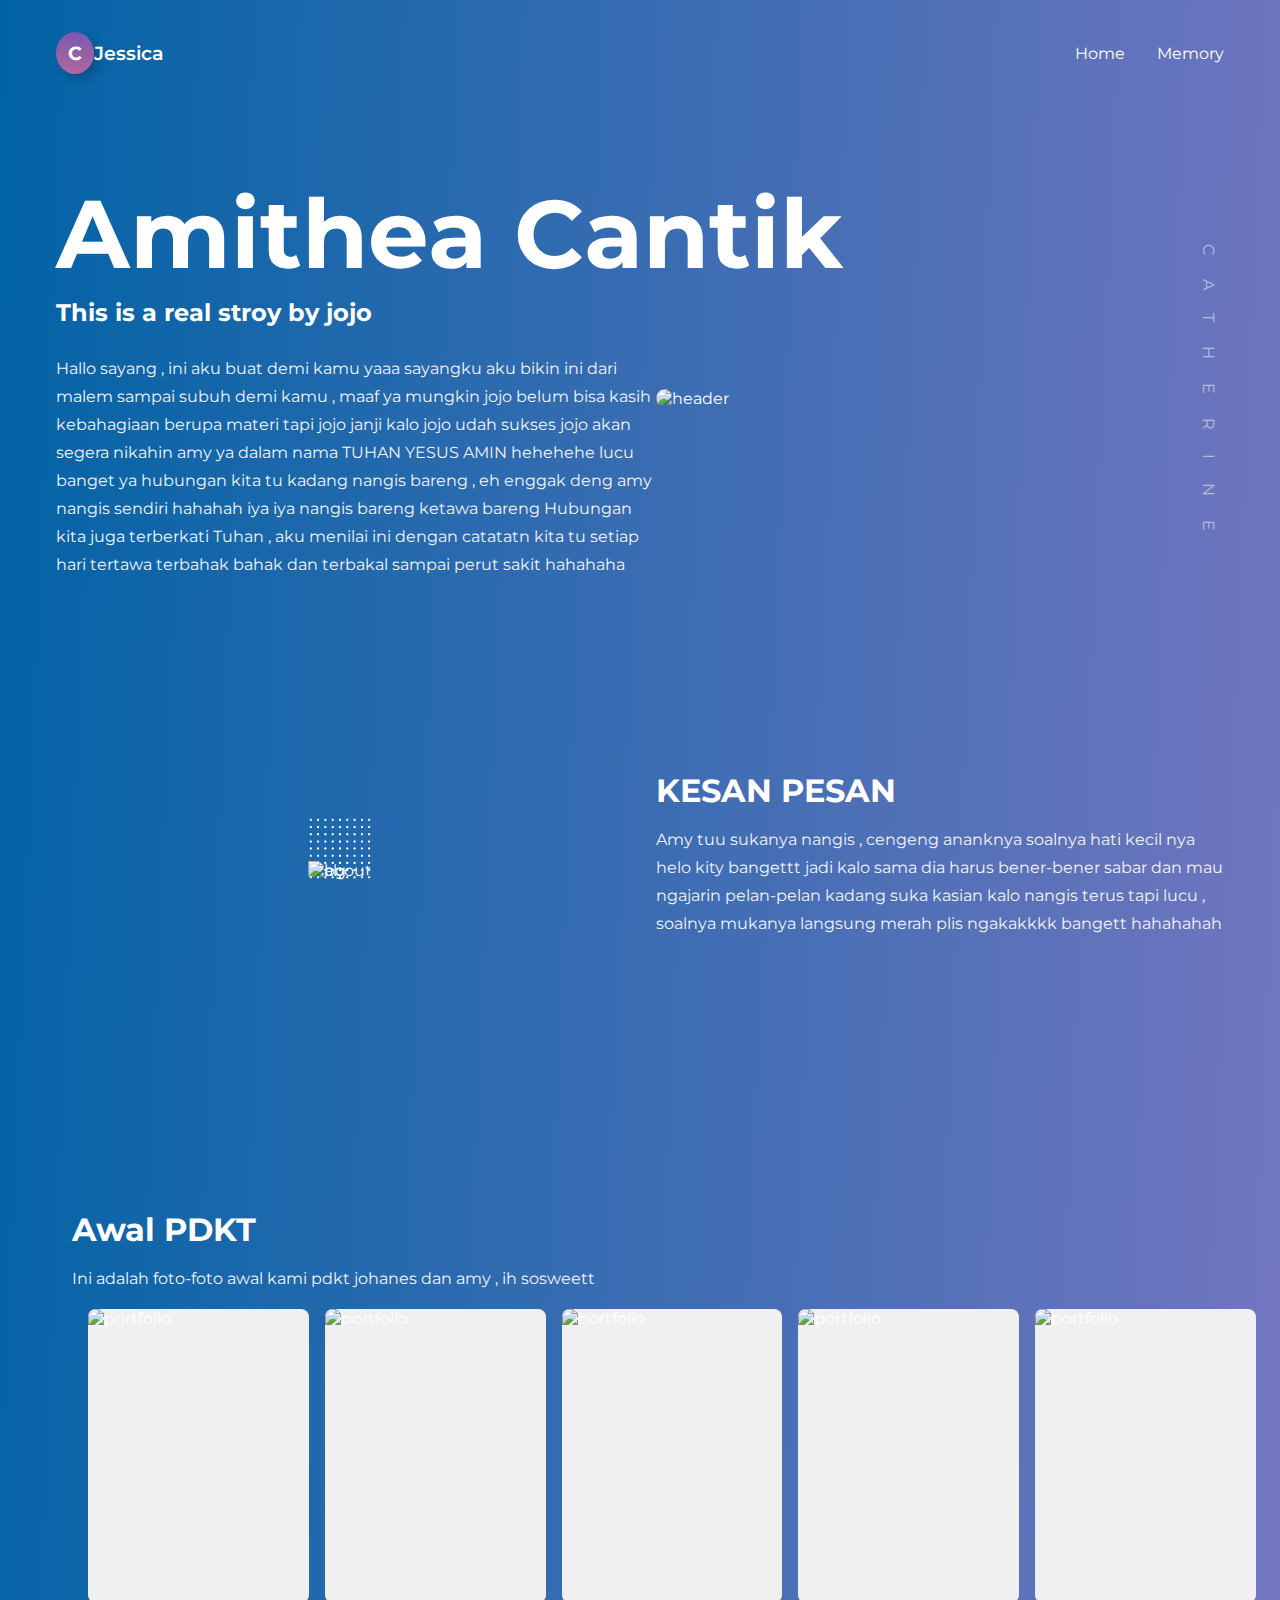
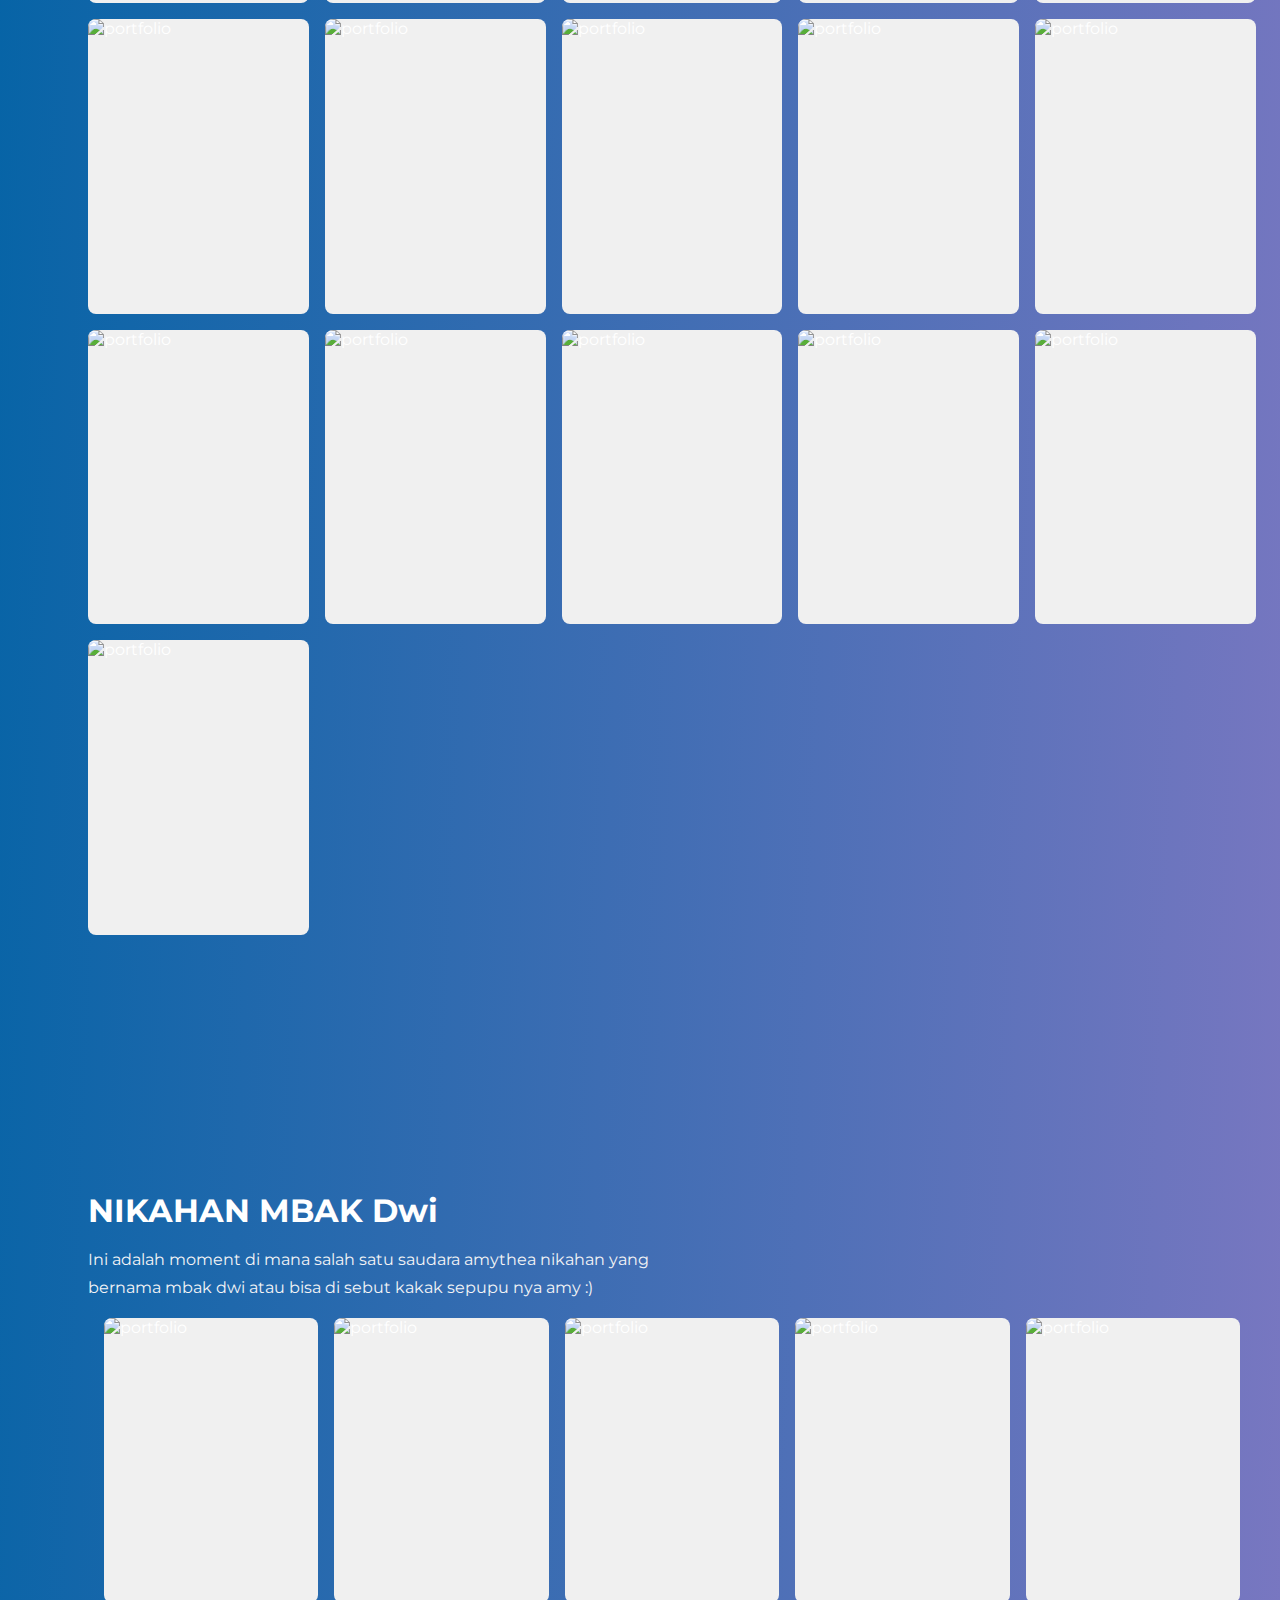
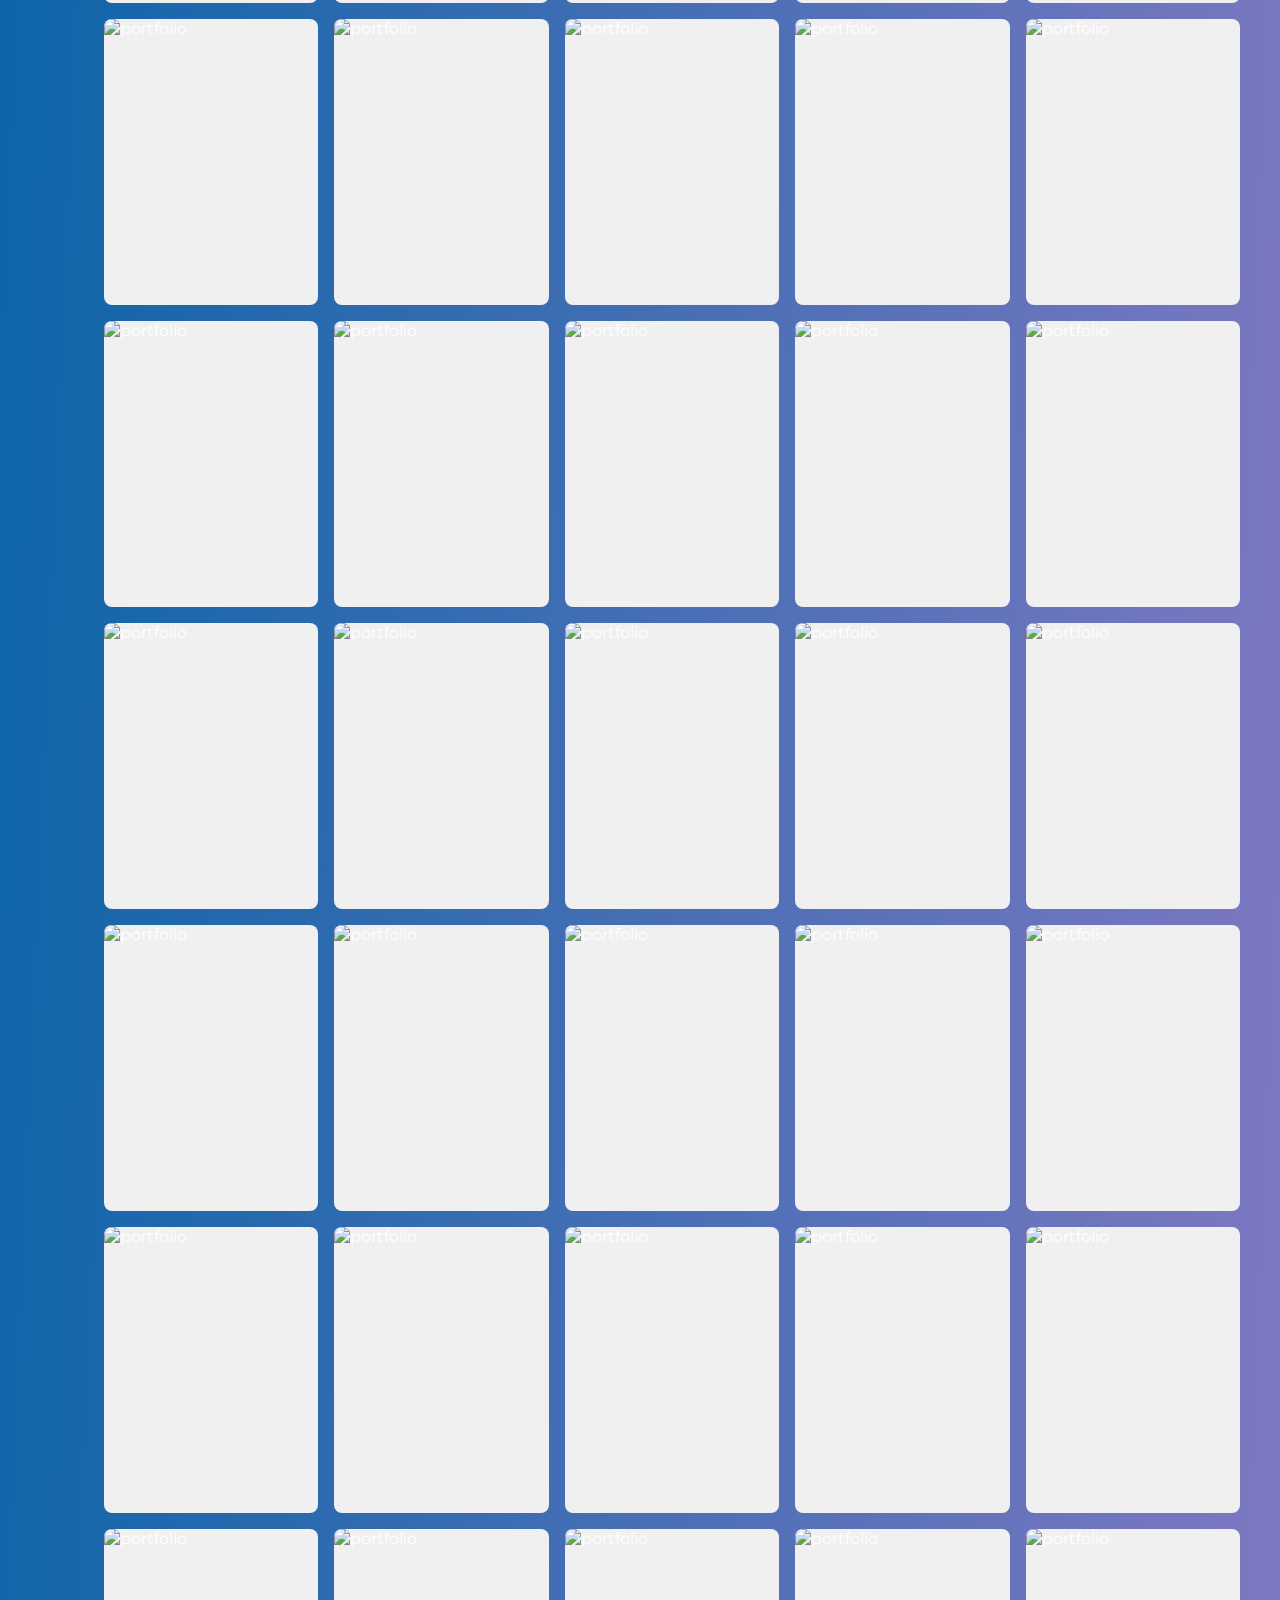
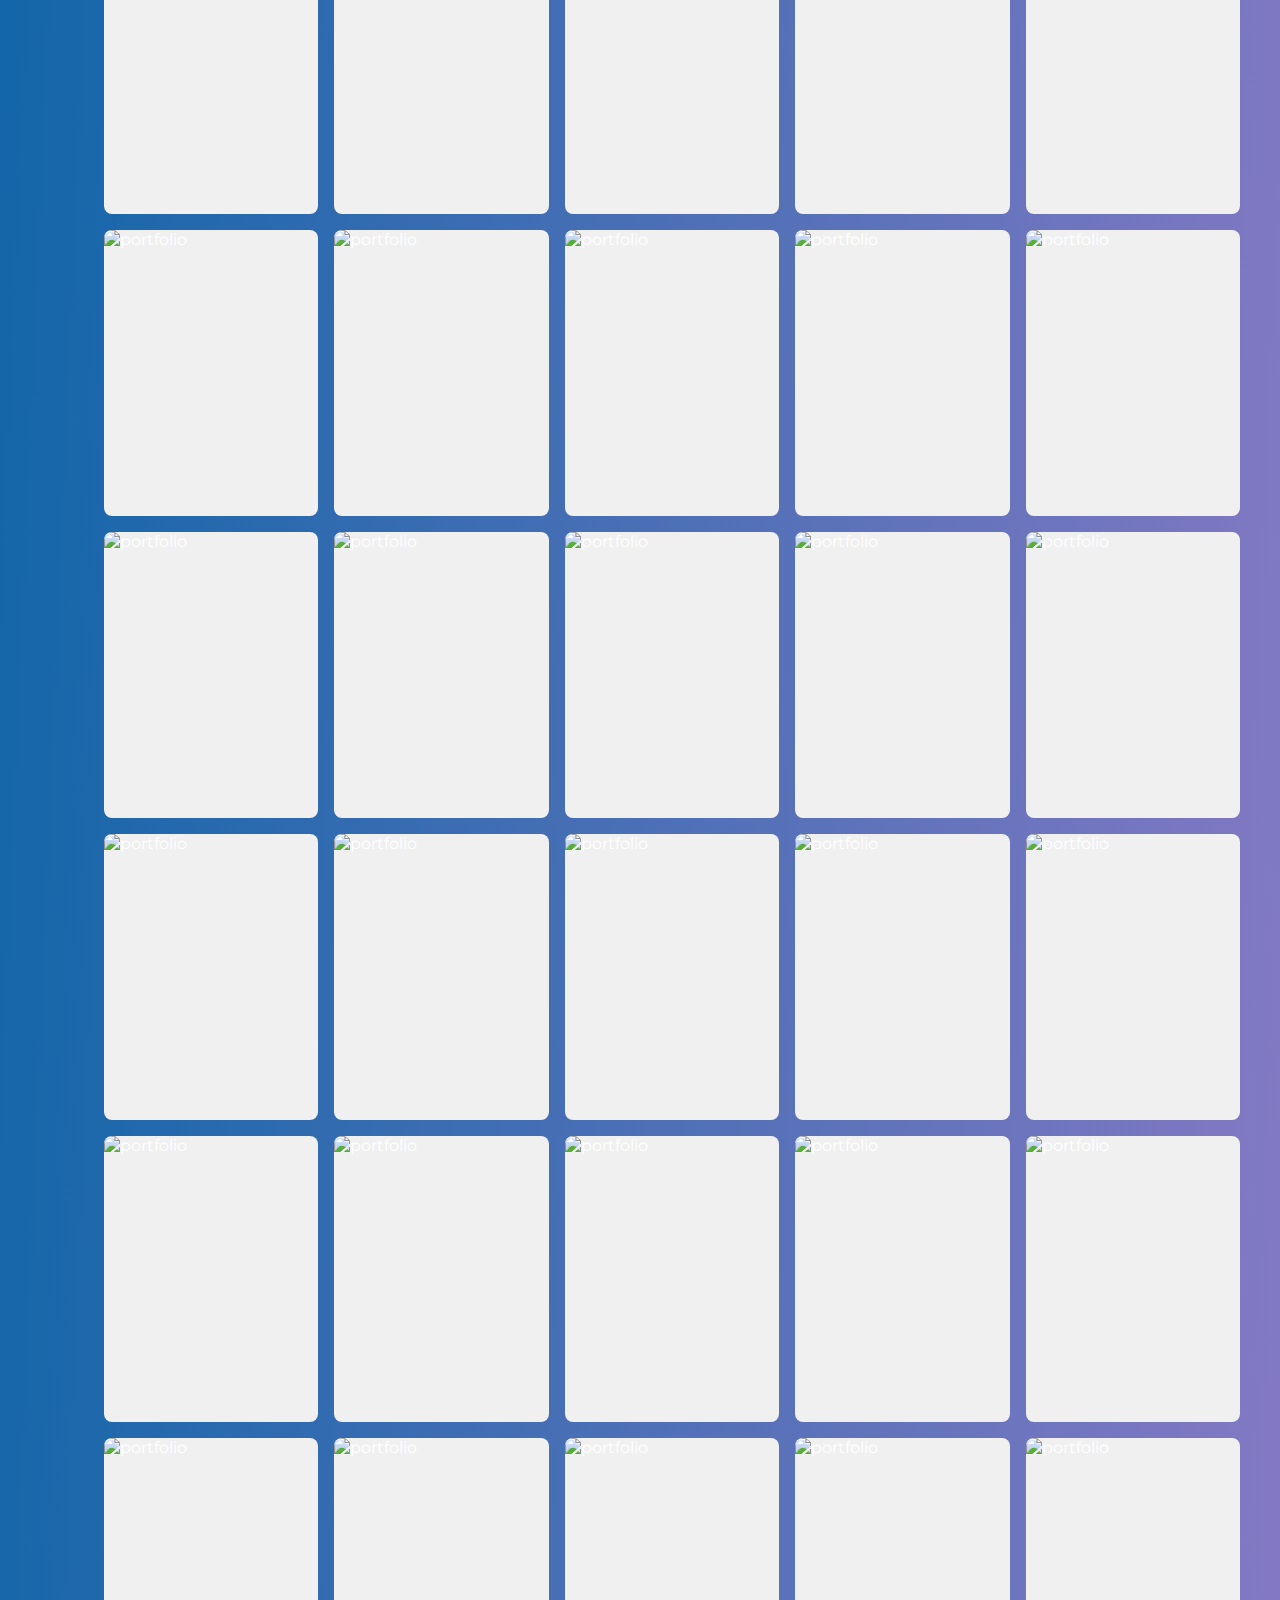
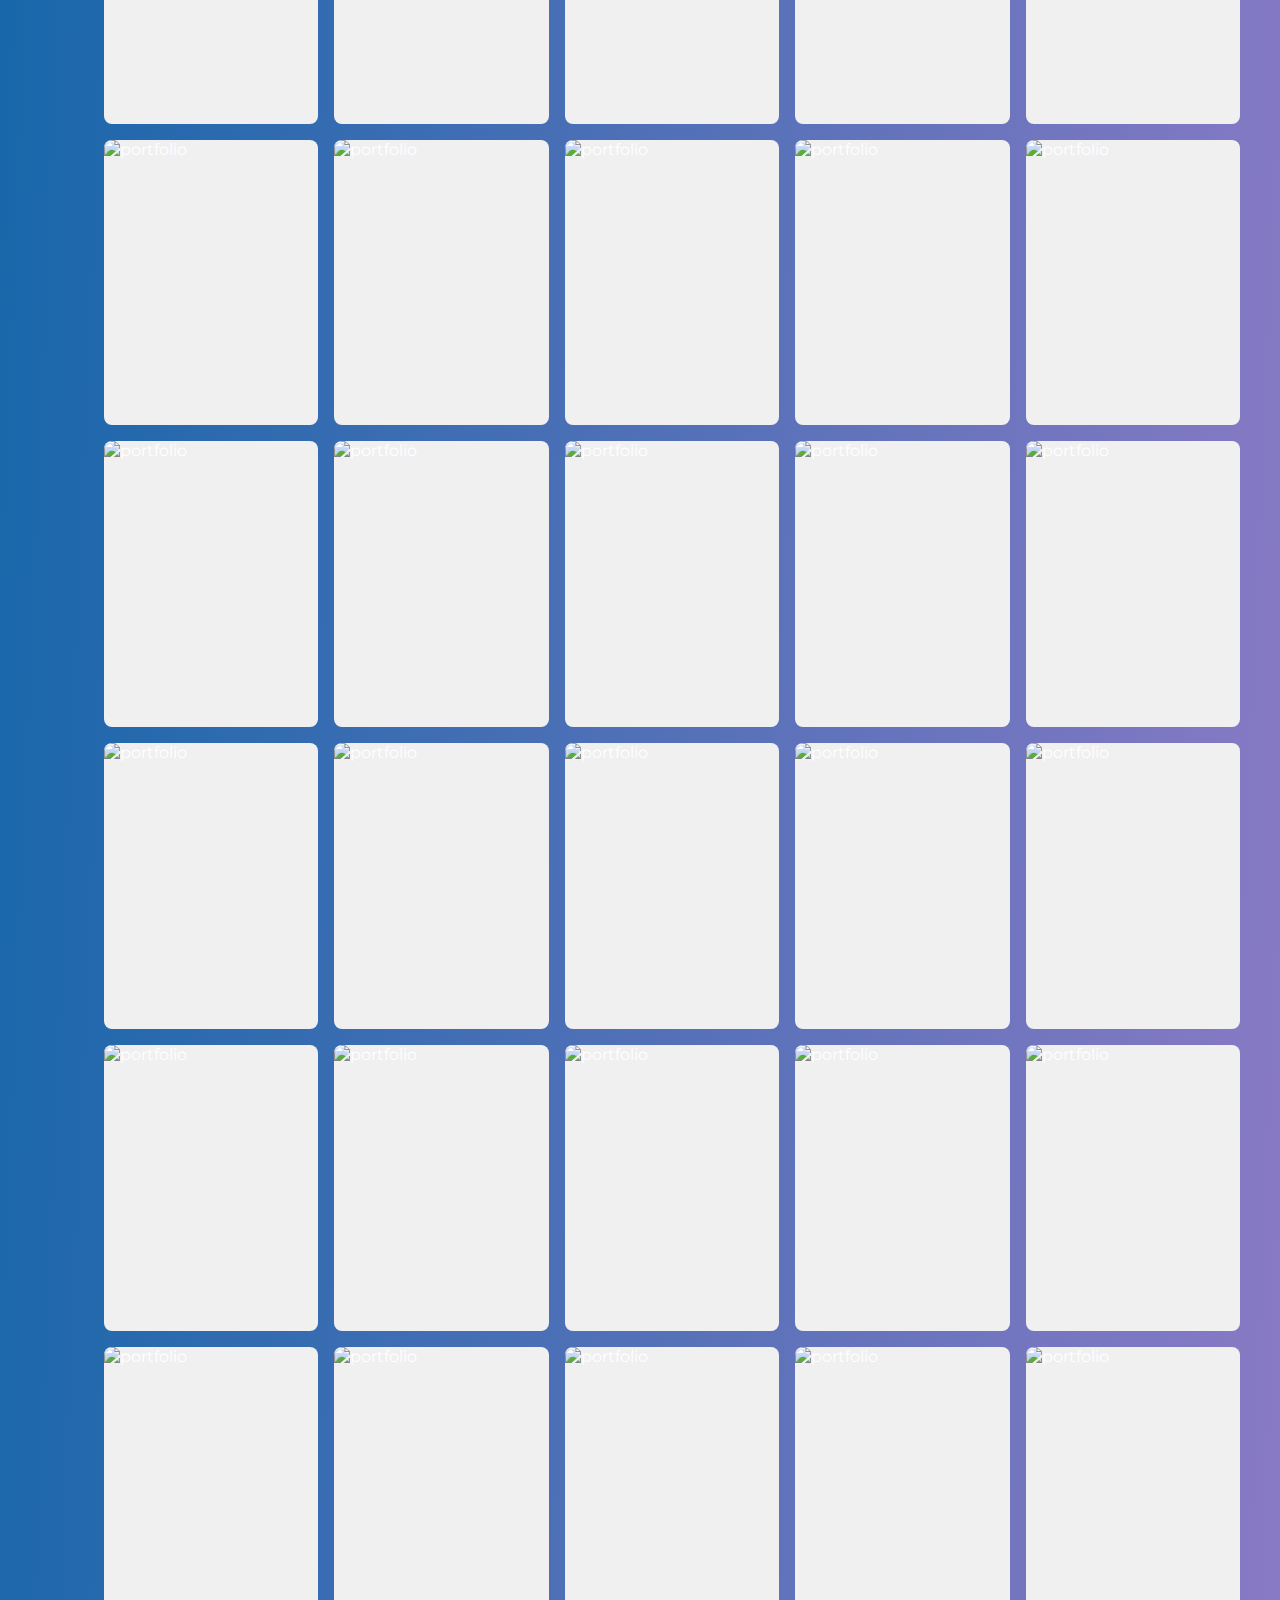
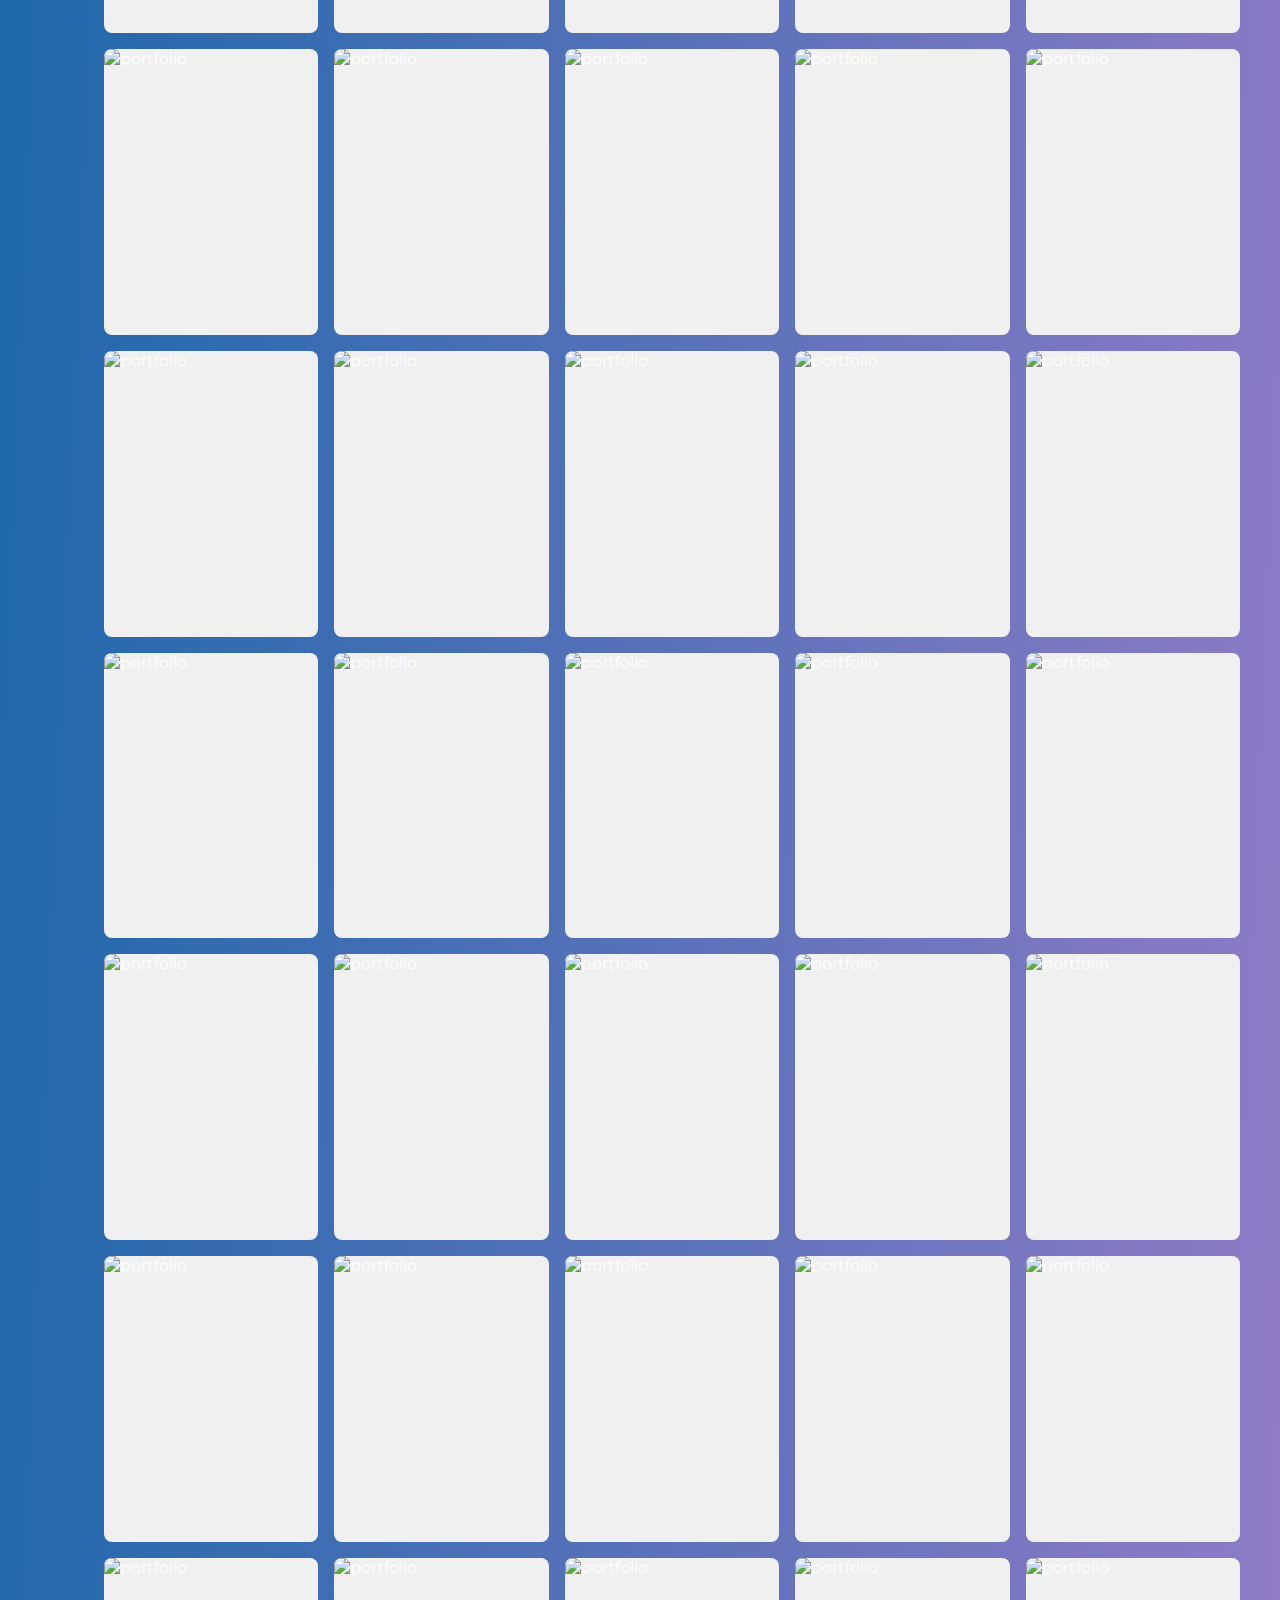
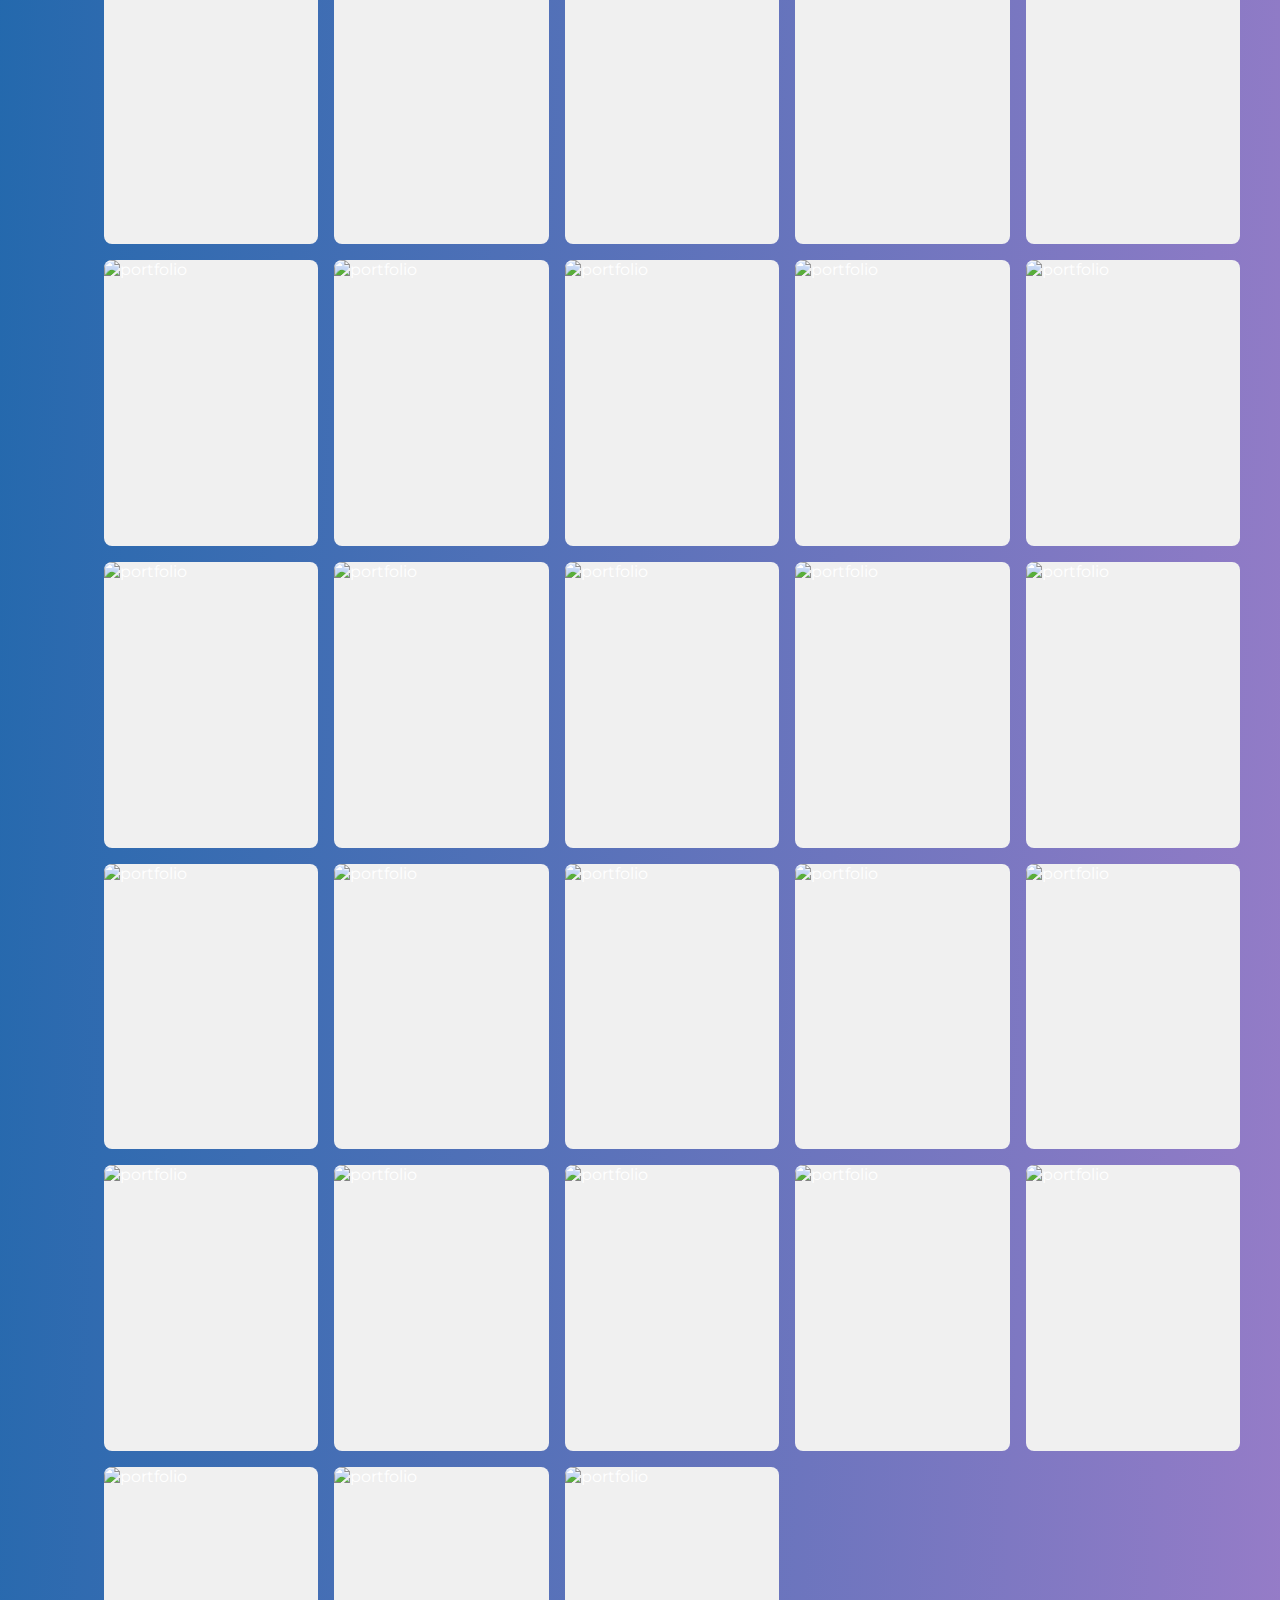
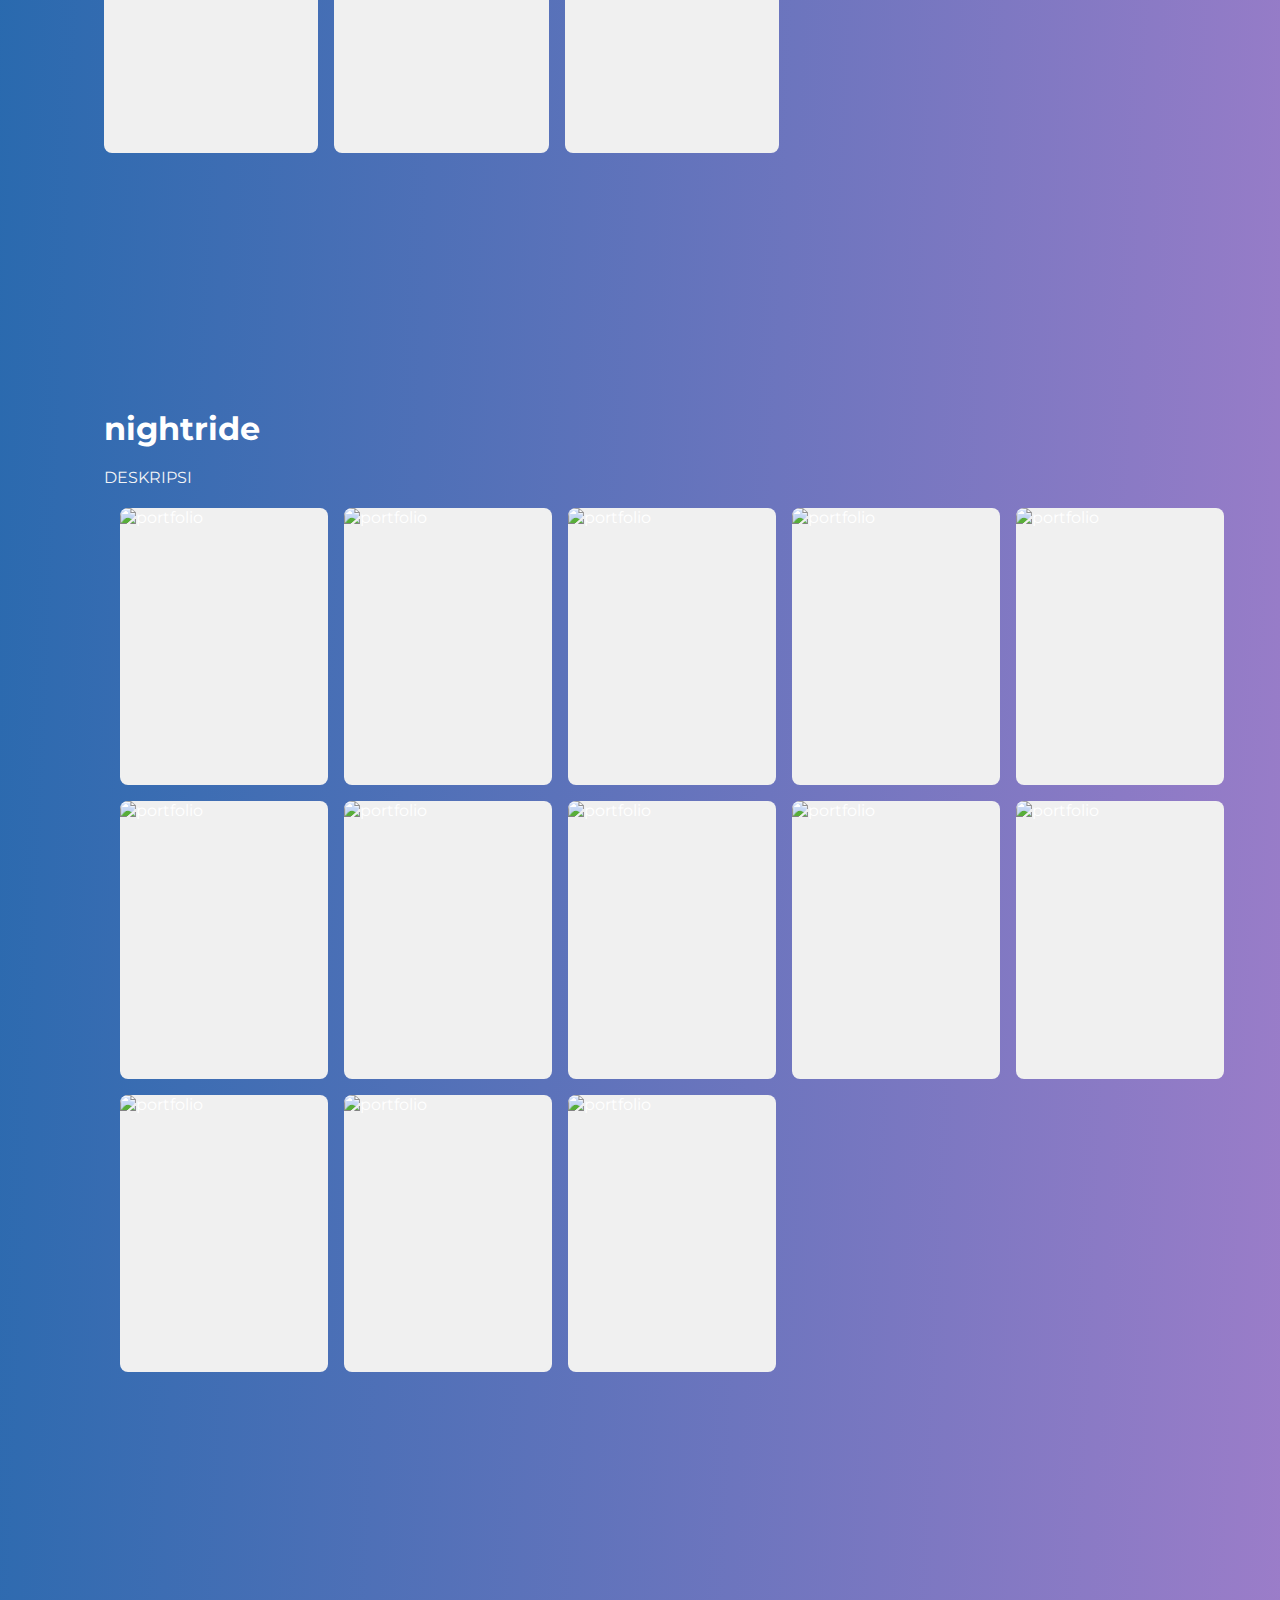
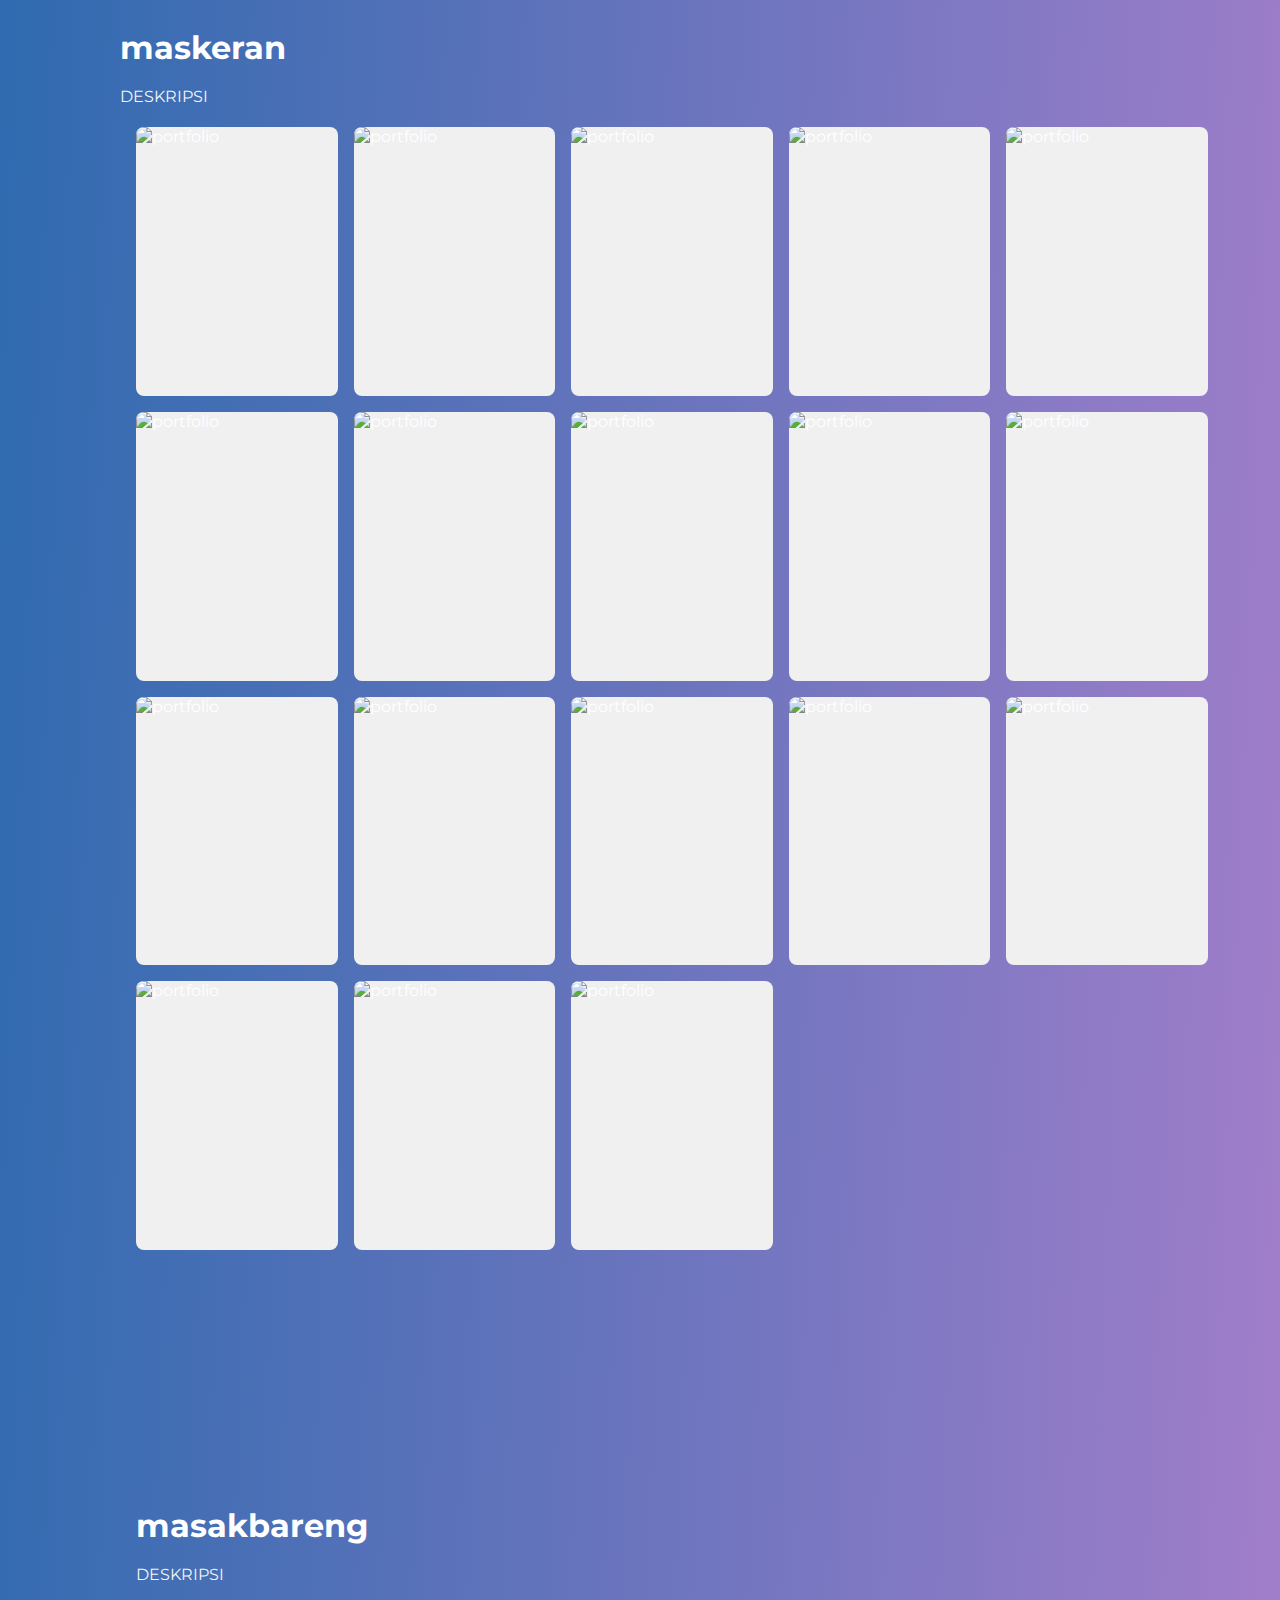
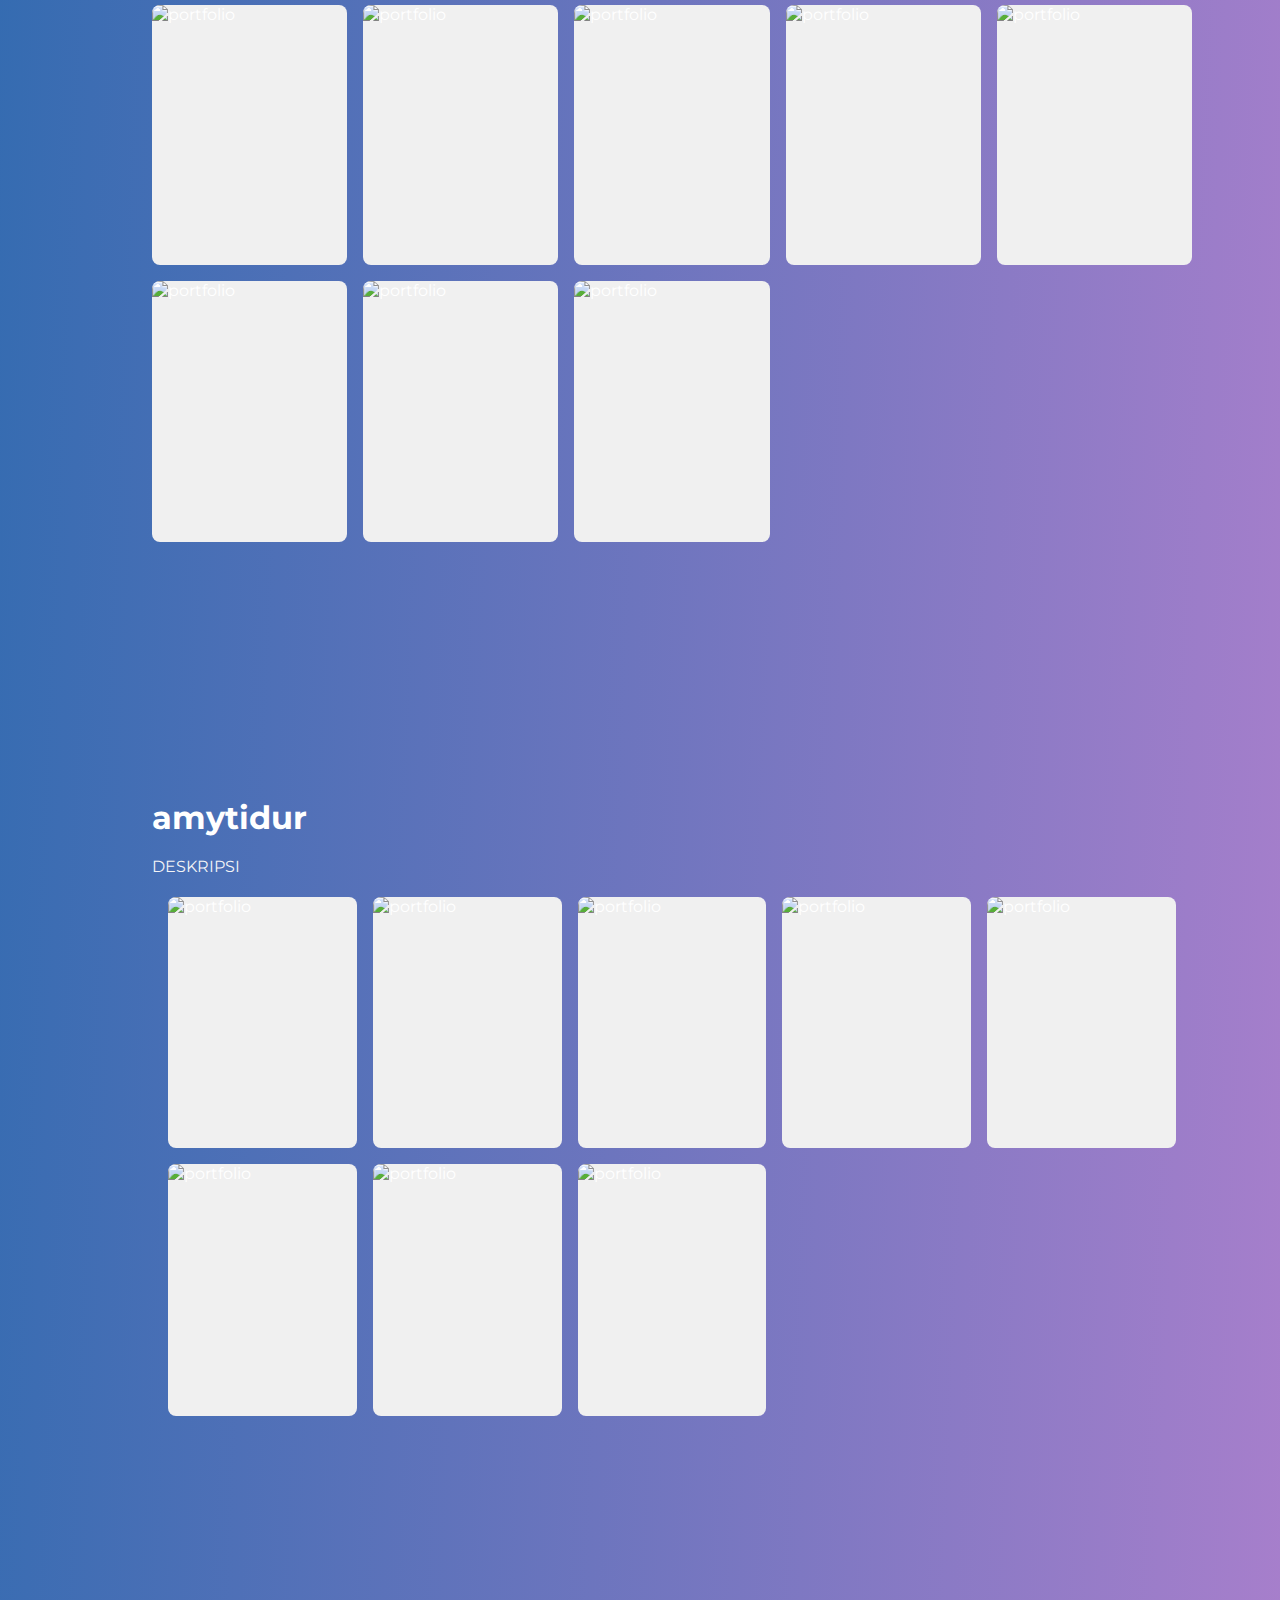
==== commit 335353c2: "first commit" ====
--- a/memory.html
+++ b/memory.html
@@ -1,1972 +1,1764 @@
 <!DOCTYPE html>
 <html lang="en">
-
-<head>
+  <head>
     <meta charset="UTF-8" />
     <meta name="viewport" content="width=device-width, initial-scale=1.0" />
-    <link href="https://cdn.jsdelivr.net/npm/remixicon@3.5.0/fonts/remixicon.css" rel="stylesheet" />
+    <link
+      href="https://cdn.jsdelivr.net/npm/remixicon@3.5.0/fonts/remixicon.css"
+      rel="stylesheet"
+    />
     <link rel="stylesheet" href="styles.css" />
     <title>Portfolio | joje</title>
-</head>
-
-<body>
+  </head>
+  <body>
     <nav>
-        <div class="nav__bar">
-            <a href="#"><span class="logo nav__logo">C</span>Jessica</a>
-            <div class="nav__menu__btn" id="menu-btn">
-                <i class="ri-menu-3-line"></i>
-            </div>
-        </div>
-        <ul class="nav__links" id="nav-links">
-            <li><a src="https://anaksubuh.github.io/jessica.github.io/index.html">Home</a></li <li><a
-                href="/memory.html">Memory</a></li>
-            <li><a href="/index.html">Home</a></li>
-        </ul>
-
-        <body>
-            <!-- Audio element to play background music -->
-            <audio id="background-music" autoplay loop>
-                <source
-                    src="https://github.com/anaksubuh/jessica.github.io/raw/main/story/img/story1/Bernadya%20-%20Apa%20Mungkin%20%20%20Lirik%20Lagu.mp3"
-                    type="audio/mpeg">
-                Browser kamu tidak mendukung audio tag.
-            </audio>
-        </body>
+      <div class="nav__bar">
+        <a href="#"><span class="logo nav__logo">C</span>Jessica</a>
+        <div class="nav__menu__btn" id="menu-btn">
+          <i class="ri-menu-3-line"></i>
+        </div>
+      </div>
+      <ul class="nav__links" id="nav-links">
+        <li><a src="https://anaksubuh.github.io/jessica.github.io/index.html">Home</a></li
+        <li><a href="/memory.html">Memory</a></li>
+        <li><a href="/index.html">Home</a></li>
+      </ul>
+      <body>
+        <!-- Audio element to play background music -->
+        <audio id="background-music" autoplay loop>
+            <source src="https://github.com/anaksubuh/jessica.github.io/raw/main/story/img/story1/Bernadya%20-%20Apa%20Mungkin%20%20%20Lirik%20Lagu.mp3" type="audio/mpeg">
+            Browser kamu tidak mendukung audio tag.
+        </audio>
+    </body>
     </nav>
     <header class="section__container header__container" id="home">
-        <div class="header__image">
-            <img src="E:\JESSICA\story\img\story1\IMG-20250118-WA0027.jpg" alt="header" />
-        </div>
-        <div class="header__content">
-            <div>
-                <h1>Jessica Cantik<br />
-                    <h2>This is a real stroy by jojo</h2>
-            </div>
-            <p class="section__description">
-                <br>
-                Jadi awal ceritanya confes adalah , aku mengajak jeje ke gunung pelawan di sana kami menginap selama
-                2D1N
-                Kami di sana banyak mengobrol tentang kehidupan dari awal sampai masa sekarang kamu sangat senang waktu
-                itu haha hihi huhu haha
-                ada waktu di mana aku mengajak jeje ke lokasi yang benrama putuk ngepoh di sana kami deeptalk dan tanpa
-                berfikir aku bilang 'je kamu tau gak kalau aku tu suka sama kamu'
-                si jeje bilang 'iya' , waktu berlalu dan jeje bertanya di tempat yang sama 'jo kamu suka ya sama aku'
-                dan aku pun menjawab 'iya'
-                mulai di situ suasana menjadi canggung wkwkwkw dan si jeje ganti topik deep talk dengan pembahasan
-                tentang percintaan
-                aku bingung jeje sebenernya bakalan respon apa , dia merespon dengan play musik yang ada lirik yang
-                menurutku cukup menyakitkan
-                aku lupa judulnya tapi inti liriknya adalah 'aku gak bisa suka sama kamu' atau apalah aku lupa intinya
-                jeje menolak confesku wkwkkwkkwkwk.
-                Seteleh merasa puas pada deep talk kali itu , aku mengajak jeje ke goa maria untuk menyerahkan semua
-                obrolanku dan jeje ke TUHAN YESUS kebetulan kami satu AGAMA.
-                Aku gak tau jeje berdoa apa aja dan gimana aja , aku hanya berdoa Tuhan aku menyerahkan semua hari dan
-                pikiranku , jojo sudah tau kalau engkau lebih tau apa langkah yang harus KAU
-                ambil atas hidupku. Aku menyerahkan semuanya hodupku ke dalam TAGANMU ya TUHAN AMIN.
-            </p>
-        </div>
-        </div>
+      <div class="header__image">
+        <img src="https://raw.githubusercontent.com/anaksubuh/amythea/refs/heads/main/assets/amyfull/IMG-20250118-WA0064.jpg" alt="header" />
+      </div>
+      <div class="header__content">
+        <div>
+          <h1>Amithea Cantik<br />
+            <h2>This is a real stroy by jojo</h2>
+        </div>
+        <p class="section__description">
+          <br>
+          Hallo sayang , ini aku buat demi kamu yaaa sayangku 
+          aku bikin ini dari malem sampai subuh demi kamu , maaf ya mungkin jojo belum bisa kasih kebahagiaan berupa materi tapi jojo janji kalo jojo udah sukses
+          jojo akan segera nikahin amy ya dalam nama TUHAN YESUS AMIN hehehehe
+          lucu banget ya hubungan kita tu kadang nangis bareng , eh enggak deng amy nangis sendiri hahahah 
+          iya iya nangis bareng ketawa bareng 
+          Hubungan kita juga terberkati Tuhan , aku menilai ini dengan catatatn kita tu setiap hari tertawa terbahak bahak dan terbakal sampai perut sakit hahahaha
+        </p>
+      </div>
+      </div>
     </header>
 
     <section class="section__container about__container" id="about">
-        <div class="about__image">
-            <img src="https://raw.githubusercontent.com/anaksubuh/jessica.github.io/main/assets/bg.png" alt="bg"
-                class="about__bg-1" />
-            <img src="/assets/bg.png" alt="bg" class="about__bg-2" />
-            <img src="https://raw.githubusercontent.com/anaksubuh/jessica.github.io/main/assets/about.JPG" alt="about"
-                class="about__img" />
-        </div>
-        <div class="about__content">
-            <h2 class="section__header">KESAN PESAN</h2>
-            <p class="section__description">
-                jeje sih cukup tegas bilang kalo aku gak bisa membuka hati karena aku baru putus sebulan yang lalu , dan
-                dia bilang juga kalo dia emang gak bisa pacran dll lah
-                jeje juga bilang dia mau mencoba masuk ke dunianya aku tetapi sepertinya itu tidak akan bisa (batinku).
-                JEJE TU SUKA BANGET SAMA HEWAN-HEWAN DIA SUKA BANGET FOTO SAMA KAMBING SAPI DLL :(
-            </p>
-        </div>
-    </section>
+      <div class="about__image">
+        <img src="https://raw.githubusercontent.com/anaksubuh/jessica.github.io/main/assets/bg.png" alt="bg" class="about__bg-1" />
+        <img src="/assets/bg.png" alt="bg" class="about__bg-2" />
+        <img src="https://raw.githubusercontent.com/anaksubuh/amythea/refs/heads/main/assets/01awalpdkt/IMG-20250124-WA0001.jpg" alt="about" class="about__img" />
+      </div>
+      <div class="about__content">
+        <h2 class="section__header">KESAN PESAN</h2>
+        <p class="section__description">
+          Amy tuu sukanya nangis , cengeng ananknya soalnya hati kecil nya helo kity bangettt jadi kalo sama dia harus bener-bener sabar dan mau ngajarin pelan-pelan
+          kadang suka kasian kalo nangis terus tapi lucu , soalnya mukanya langsung merah plis ngakakkkk bangett hahahahah
+        </p>
+      </div>
+    </section>
+    <section class="section__container portfolio__container" id="portfolio">
+                    
+    <section class="section__container portfolio__container" id="portfolio">
+        <h2 class="section__header">Awal PDKT
+    </h2>
+        <p class="section__description">
+        Ini adalah foto-foto awal kami pdkt johanes dan amy , ih sosweett
+        </p>
+        <div class="portfolio__grid">
+    
+        <div class="portfolio__card">
+            <img src="https://raw.githubusercontent.com/anaksubuh/amythea/refs/heads/main/assets/01awalpdkt/IMG-20250124-WA0001.jpg" alt="portfolio" />
+        </div>
+    
+        <div class="portfolio__card">
+            <img src="https://raw.githubusercontent.com/anaksubuh/amythea/refs/heads/main/assets/01awalpdkt/IMG-20250124-WA0002.jpg" alt="portfolio" />
+        </div>
+    
+        <div class="portfolio__card">
+            <img src="https://raw.githubusercontent.com/anaksubuh/amythea/refs/heads/main/assets/01awalpdkt/IMG-20250124-WA0003.jpg" alt="portfolio" />
+        </div>
+    
+        <div class="portfolio__card">
+            <img src="https://raw.githubusercontent.com/anaksubuh/amythea/refs/heads/main/assets/01awalpdkt/IMG-20250124-WA0004.jpg" alt="portfolio" />
+        </div>
+    
+        <div class="portfolio__card">
+            <img src="https://raw.githubusercontent.com/anaksubuh/amythea/refs/heads/main/assets/01awalpdkt/IMG-20250124-WA0005.jpg" alt="portfolio" />
+        </div>
+    
+        <div class="portfolio__card">
+            <img src="https://raw.githubusercontent.com/anaksubuh/amythea/refs/heads/main/assets/01awalpdkt/IMG-20250124-WA0006.jpg" alt="portfolio" />
+        </div>
+    
+        <div class="portfolio__card">
+            <img src="https://raw.githubusercontent.com/anaksubuh/amythea/refs/heads/main/assets/01awalpdkt/IMG-20250124-WA0008.jpg" alt="portfolio" />
+        </div>
+    
+        <div class="portfolio__card">
+            <img src="https://raw.githubusercontent.com/anaksubuh/amythea/refs/heads/main/assets/01awalpdkt/IMG-20250124-WA0009.jpg" alt="portfolio" />
+        </div>
+    
+        <div class="portfolio__card">
+            <img src="https://raw.githubusercontent.com/anaksubuh/amythea/refs/heads/main/assets/01awalpdkt/IMG-20250124-WA0010.jpg" alt="portfolio" />
+        </div>
+    
+        <div class="portfolio__card">
+            <img src="https://raw.githubusercontent.com/anaksubuh/amythea/refs/heads/main/assets/01awalpdkt/IMG-20250124-WA0011.jpg" alt="portfolio" />
+        </div>
+    
+        <div class="portfolio__card">
+            <img src="https://raw.githubusercontent.com/anaksubuh/amythea/refs/heads/main/assets/01awalpdkt/IMG-20250124-WA0012.jpg" alt="portfolio" />
+        </div>
+    
+        <div class="portfolio__card">
+            <img src="https://raw.githubusercontent.com/anaksubuh/amythea/refs/heads/main/assets/01awalpdkt/IMG-20250124-WA0013.jpg" alt="portfolio" />
+        </div>
+    
+        <div class="portfolio__card">
+            <img src="https://raw.githubusercontent.com/anaksubuh/amythea/refs/heads/main/assets/01awalpdkt/IMG-20250124-WA0014.jpg" alt="portfolio" />
+        </div>
+    
+        <div class="portfolio__card">
+            <img src="https://raw.githubusercontent.com/anaksubuh/amythea/refs/heads/main/assets/01awalpdkt/IMG-20250124-WA0015.jpg" alt="portfolio" />
+        </div>
+    
+        <div class="portfolio__card">
+            <img src="https://raw.githubusercontent.com/anaksubuh/amythea/refs/heads/main/assets/01awalpdkt/IMG-20250124-WA0016.jpg" alt="portfolio" />
+        </div>
+    
+        <div class="portfolio__card">
+            <img src="https://raw.githubusercontent.com/anaksubuh/amythea/refs/heads/main/assets/01awalpdkt/IMG-20250124-WA0017.jpg" alt="portfolio" />
+        </div>
+    
+        </div>
+        </div>
+    </section>
+    <section class="section__container portfolio__container" id="portfolio">
+                    
+    <section class="section__container portfolio__container" id="portfolio">
+        <h2 class="section__header">NIKAHAN MBAK Dwi
+    </h2>
+        <p class="section__description">
+        Ini adalah moment di mana salah satu saudara amythea nikahan yang bernama mbak dwi atau bisa di sebut kakak sepupu nya amy :)
+        </p>
+        <div class="portfolio__grid">
+    
+        <div class="portfolio__card">
+            <img src="https://raw.githubusercontent.com/anaksubuh/amythea/refs/heads/main/assets/02nikahandwi/IMG-20250124-WA0018.jpg" alt="portfolio" />
+        </div>
+    
+        <div class="portfolio__card">
+            <img src="https://raw.githubusercontent.com/anaksubuh/amythea/refs/heads/main/assets/02nikahandwi/IMG-20250124-WA0019.jpg" alt="portfolio" />
+        </div>
+    
+        <div class="portfolio__card">
+            <img src="https://raw.githubusercontent.com/anaksubuh/amythea/refs/heads/main/assets/02nikahandwi/IMG-20250124-WA0020.jpg" alt="portfolio" />
+        </div>
+    
+        <div class="portfolio__card">
+            <img src="https://raw.githubusercontent.com/anaksubuh/amythea/refs/heads/main/assets/02nikahandwi/IMG-20250124-WA0021.jpg" alt="portfolio" />
+        </div>
+    
+        <div class="portfolio__card">
+            <img src="https://raw.githubusercontent.com/anaksubuh/amythea/refs/heads/main/assets/02nikahandwi/IMG-20250124-WA0022.jpg" alt="portfolio" />
+        </div>
+    
+        <div class="portfolio__card">
+            <img src="https://raw.githubusercontent.com/anaksubuh/amythea/refs/heads/main/assets/02nikahandwi/IMG-20250124-WA0023.jpg" alt="portfolio" />
+        </div>
+    
+        <div class="portfolio__card">
+            <img src="https://raw.githubusercontent.com/anaksubuh/amythea/refs/heads/main/assets/02nikahandwi/IMG-20250124-WA0024.jpg" alt="portfolio" />
+        </div>
+    
+        <div class="portfolio__card">
+            <img src="https://raw.githubusercontent.com/anaksubuh/amythea/refs/heads/main/assets/02nikahandwi/IMG-20250124-WA0025.jpg" alt="portfolio" />
+        </div>
+    
+        <div class="portfolio__card">
+            <img src="https://raw.githubusercontent.com/anaksubuh/amythea/refs/heads/main/assets/02nikahandwi/IMG-20250124-WA0026.jpg" alt="portfolio" />
+        </div>
+    
+        <div class="portfolio__card">
+            <img src="https://raw.githubusercontent.com/anaksubuh/amythea/refs/heads/main/assets/02nikahandwi/IMG-20250124-WA0027.jpg" alt="portfolio" />
+        </div>
+    
+        <div class="portfolio__card">
+            <img src="https://raw.githubusercontent.com/anaksubuh/amythea/refs/heads/main/assets/02nikahandwi/IMG-20250124-WA0028.jpg" alt="portfolio" />
+        </div>
+    
+        <div class="portfolio__card">
+            <img src="https://raw.githubusercontent.com/anaksubuh/amythea/refs/heads/main/assets/02nikahandwi/IMG-20250124-WA0029.jpg" alt="portfolio" />
+        </div>
+    
+        <div class="portfolio__card">
+            <img src="https://raw.githubusercontent.com/anaksubuh/amythea/refs/heads/main/assets/02nikahandwi/IMG-20250124-WA0030.jpg" alt="portfolio" />
+        </div>
+    
+        <div class="portfolio__card">
+            <img src="https://raw.githubusercontent.com/anaksubuh/amythea/refs/heads/main/assets/02nikahandwi/IMG-20250124-WA0031.jpg" alt="portfolio" />
+        </div>
+    
+        <div class="portfolio__card">
+            <img src="https://raw.githubusercontent.com/anaksubuh/amythea/refs/heads/main/assets/02nikahandwi/IMG-20250124-WA0032.jpg" alt="portfolio" />
+        </div>
+    
+        <div class="portfolio__card">
+            <img src="https://raw.githubusercontent.com/anaksubuh/amythea/refs/heads/main/assets/02nikahandwi/IMG-20250124-WA0033.jpg" alt="portfolio" />
+        </div>
+    
+        <div class="portfolio__card">
+            <img src="https://raw.githubusercontent.com/anaksubuh/amythea/refs/heads/main/assets/02nikahandwi/IMG-20250124-WA0034.jpg" alt="portfolio" />
+        </div>
+    
+        <div class="portfolio__card">
+            <img src="https://raw.githubusercontent.com/anaksubuh/amythea/refs/heads/main/assets/02nikahandwi/IMG-20250124-WA0035.jpg" alt="portfolio" />
+        </div>
+    
+        <div class="portfolio__card">
+            <img src="https://raw.githubusercontent.com/anaksubuh/amythea/refs/heads/main/assets/02nikahandwi/IMG-20250124-WA0036.jpg" alt="portfolio" />
+        </div>
+    
+        <div class="portfolio__card">
+            <img src="https://raw.githubusercontent.com/anaksubuh/amythea/refs/heads/main/assets/02nikahandwi/IMG-20250124-WA0037.jpg" alt="portfolio" />
+        </div>
+    
+        <div class="portfolio__card">
+            <img src="https://raw.githubusercontent.com/anaksubuh/amythea/refs/heads/main/assets/02nikahandwi/IMG-20250124-WA0038.jpg" alt="portfolio" />
+        </div>
+    
+        <div class="portfolio__card">
+            <img src="https://raw.githubusercontent.com/anaksubuh/amythea/refs/heads/main/assets/02nikahandwi/IMG-20250124-WA0039.jpg" alt="portfolio" />
+        </div>
+    
+        <div class="portfolio__card">
+            <img src="https://raw.githubusercontent.com/anaksubuh/amythea/refs/heads/main/assets/02nikahandwi/IMG-20250124-WA0040.jpg" alt="portfolio" />
+        </div>
+    
+        <div class="portfolio__card">
+            <img src="https://raw.githubusercontent.com/anaksubuh/amythea/refs/heads/main/assets/02nikahandwi/IMG-20250124-WA0041.jpg" alt="portfolio" />
+        </div>
+    
+        <div class="portfolio__card">
+            <img src="https://raw.githubusercontent.com/anaksubuh/amythea/refs/heads/main/assets/02nikahandwi/IMG-20250124-WA0042.jpg" alt="portfolio" />
+        </div>
+    
+        <div class="portfolio__card">
+            <img src="https://raw.githubusercontent.com/anaksubuh/amythea/refs/heads/main/assets/02nikahandwi/IMG-20250124-WA0043.jpg" alt="portfolio" />
+        </div>
+    
+        <div class="portfolio__card">
+            <img src="https://raw.githubusercontent.com/anaksubuh/amythea/refs/heads/main/assets/02nikahandwi/IMG-20250124-WA0044.jpg" alt="portfolio" />
+        </div>
+    
+        <div class="portfolio__card">
+            <img src="https://raw.githubusercontent.com/anaksubuh/amythea/refs/heads/main/assets/02nikahandwi/IMG-20250124-WA0045.jpg" alt="portfolio" />
+        </div>
+    
+        <div class="portfolio__card">
+            <img src="https://raw.githubusercontent.com/anaksubuh/amythea/refs/heads/main/assets/02nikahandwi/IMG-20250124-WA0046.jpg" alt="portfolio" />
+        </div>
+    
+        <div class="portfolio__card">
+            <img src="https://raw.githubusercontent.com/anaksubuh/amythea/refs/heads/main/assets/02nikahandwi/IMG-20250124-WA0047.jpg" alt="portfolio" />
+        </div>
+    
+        <div class="portfolio__card">
+            <img src="https://raw.githubusercontent.com/anaksubuh/amythea/refs/heads/main/assets/02nikahandwi/IMG-20250124-WA0048.jpg" alt="portfolio" />
+        </div>
+    
+        <div class="portfolio__card">
+            <img src="https://raw.githubusercontent.com/anaksubuh/amythea/refs/heads/main/assets/02nikahandwi/IMG-20250124-WA0049.jpg" alt="portfolio" />
+        </div>
+    
+        <div class="portfolio__card">
+            <img src="https://raw.githubusercontent.com/anaksubuh/amythea/refs/heads/main/assets/02nikahandwi/IMG-20250124-WA0050.jpg" alt="portfolio" />
+        </div>
+    
+        <div class="portfolio__card">
+            <img src="https://raw.githubusercontent.com/anaksubuh/amythea/refs/heads/main/assets/02nikahandwi/IMG-20250124-WA0051.jpg" alt="portfolio" />
+        </div>
+    
+        <div class="portfolio__card">
+            <img src="https://raw.githubusercontent.com/anaksubuh/amythea/refs/heads/main/assets/02nikahandwi/IMG-20250124-WA0052.jpg" alt="portfolio" />
+        </div>
+    
+        <div class="portfolio__card">
+            <img src="https://raw.githubusercontent.com/anaksubuh/amythea/refs/heads/main/assets/02nikahandwi/IMG-20250124-WA0053.jpg" alt="portfolio" />
+        </div>
+    
+        <div class="portfolio__card">
+            <img src="https://raw.githubusercontent.com/anaksubuh/amythea/refs/heads/main/assets/02nikahandwi/IMG-20250124-WA0054.jpg" alt="portfolio" />
+        </div>
+    
+        <div class="portfolio__card">
+            <img src="https://raw.githubusercontent.com/anaksubuh/amythea/refs/heads/main/assets/02nikahandwi/IMG-20250124-WA0055.jpg" alt="portfolio" />
+        </div>
+    
+        <div class="portfolio__card">
+            <img src="https://raw.githubusercontent.com/anaksubuh/amythea/refs/heads/main/assets/02nikahandwi/IMG-20250124-WA0056.jpg" alt="portfolio" />
+        </div>
+    
+        <div class="portfolio__card">
+            <img src="https://raw.githubusercontent.com/anaksubuh/amythea/refs/heads/main/assets/02nikahandwi/IMG-20250124-WA0057.jpg" alt="portfolio" />
+        </div>
+    
+        <div class="portfolio__card">
+            <img src="https://raw.githubusercontent.com/anaksubuh/amythea/refs/heads/main/assets/02nikahandwi/IMG-20250124-WA0058.jpg" alt="portfolio" />
+        </div>
+    
+        <div class="portfolio__card">
+            <img src="https://raw.githubusercontent.com/anaksubuh/amythea/refs/heads/main/assets/02nikahandwi/IMG-20250124-WA0059.jpg" alt="portfolio" />
+        </div>
+    
+        <div class="portfolio__card">
+            <img src="https://raw.githubusercontent.com/anaksubuh/amythea/refs/heads/main/assets/02nikahandwi/IMG-20250124-WA0060.jpg" alt="portfolio" />
+        </div>
+    
+        <div class="portfolio__card">
+            <img src="https://raw.githubusercontent.com/anaksubuh/amythea/refs/heads/main/assets/02nikahandwi/IMG-20250124-WA0061.jpg" alt="portfolio" />
+        </div>
+    
+        <div class="portfolio__card">
+            <img src="https://raw.githubusercontent.com/anaksubuh/amythea/refs/heads/main/assets/02nikahandwi/IMG-20250124-WA0062.jpg" alt="portfolio" />
+        </div>
+    
+        <div class="portfolio__card">
+            <img src="https://raw.githubusercontent.com/anaksubuh/amythea/refs/heads/main/assets/02nikahandwi/IMG-20250124-WA0063.jpg" alt="portfolio" />
+        </div>
+    
+        <div class="portfolio__card">
+            <img src="https://raw.githubusercontent.com/anaksubuh/amythea/refs/heads/main/assets/02nikahandwi/IMG-20250124-WA0064.jpg" alt="portfolio" />
+        </div>
+    
+        <div class="portfolio__card">
+            <img src="https://raw.githubusercontent.com/anaksubuh/amythea/refs/heads/main/assets/02nikahandwi/IMG-20250124-WA0065.jpg" alt="portfolio" />
+        </div>
+    
+        <div class="portfolio__card">
+            <img src="https://raw.githubusercontent.com/anaksubuh/amythea/refs/heads/main/assets/02nikahandwi/IMG-20250124-WA0066.jpg" alt="portfolio" />
+        </div>
+    
+        <div class="portfolio__card">
+            <img src="https://raw.githubusercontent.com/anaksubuh/amythea/refs/heads/main/assets/02nikahandwi/IMG-20250124-WA0067.jpg" alt="portfolio" />
+        </div>
+    
+        <div class="portfolio__card">
+            <img src="https://raw.githubusercontent.com/anaksubuh/amythea/refs/heads/main/assets/02nikahandwi/IMG-20250124-WA0068.jpg" alt="portfolio" />
+        </div>
+    
+        <div class="portfolio__card">
+            <img src="https://raw.githubusercontent.com/anaksubuh/amythea/refs/heads/main/assets/02nikahandwi/IMG-20250124-WA0069.jpg" alt="portfolio" />
+        </div>
+    
+        <div class="portfolio__card">
+            <img src="https://raw.githubusercontent.com/anaksubuh/amythea/refs/heads/main/assets/02nikahandwi/IMG-20250124-WA0070.jpg" alt="portfolio" />
+        </div>
+    
+        <div class="portfolio__card">
+            <img src="https://raw.githubusercontent.com/anaksubuh/amythea/refs/heads/main/assets/02nikahandwi/IMG-20250124-WA0071.jpg" alt="portfolio" />
+        </div>
+    
+        <div class="portfolio__card">
+            <img src="https://raw.githubusercontent.com/anaksubuh/amythea/refs/heads/main/assets/02nikahandwi/IMG-20250124-WA0072.jpg" alt="portfolio" />
+        </div>
+    
+        <div class="portfolio__card">
+            <img src="https://raw.githubusercontent.com/anaksubuh/amythea/refs/heads/main/assets/02nikahandwi/IMG-20250124-WA0073.jpg" alt="portfolio" />
+        </div>
+    
+        <div class="portfolio__card">
+            <img src="https://raw.githubusercontent.com/anaksubuh/amythea/refs/heads/main/assets/02nikahandwi/IMG-20250124-WA0074.jpg" alt="portfolio" />
+        </div>
+    
+        <div class="portfolio__card">
+            <img src="https://raw.githubusercontent.com/anaksubuh/amythea/refs/heads/main/assets/02nikahandwi/IMG-20250124-WA0075.jpg" alt="portfolio" />
+        </div>
+    
+        <div class="portfolio__card">
+            <img src="https://raw.githubusercontent.com/anaksubuh/amythea/refs/heads/main/assets/02nikahandwi/IMG-20250124-WA0076.jpg" alt="portfolio" />
+        </div>
+    
+        <div class="portfolio__card">
+            <img src="https://raw.githubusercontent.com/anaksubuh/amythea/refs/heads/main/assets/02nikahandwi/IMG-20250124-WA0077.jpg" alt="portfolio" />
+        </div>
+    
+        <div class="portfolio__card">
+            <img src="https://raw.githubusercontent.com/anaksubuh/amythea/refs/heads/main/assets/02nikahandwi/IMG-20250124-WA0078.jpg" alt="portfolio" />
+        </div>
+    
+        <div class="portfolio__card">
+            <img src="https://raw.githubusercontent.com/anaksubuh/amythea/refs/heads/main/assets/02nikahandwi/IMG-20250124-WA0079.jpg" alt="portfolio" />
+        </div>
+    
+        <div class="portfolio__card">
+            <img src="https://raw.githubusercontent.com/anaksubuh/amythea/refs/heads/main/assets/02nikahandwi/IMG-20250124-WA0080.jpg" alt="portfolio" />
+        </div>
+    
+        <div class="portfolio__card">
+            <img src="https://raw.githubusercontent.com/anaksubuh/amythea/refs/heads/main/assets/02nikahandwi/IMG-20250124-WA0081.jpg" alt="portfolio" />
+        </div>
+    
+        <div class="portfolio__card">
+            <img src="https://raw.githubusercontent.com/anaksubuh/amythea/refs/heads/main/assets/02nikahandwi/IMG-20250124-WA0082.jpg" alt="portfolio" />
+        </div>
+    
+        <div class="portfolio__card">
+            <img src="https://raw.githubusercontent.com/anaksubuh/amythea/refs/heads/main/assets/02nikahandwi/IMG-20250124-WA0083.jpg" alt="portfolio" />
+        </div>
+    
+        <div class="portfolio__card">
+            <img src="https://raw.githubusercontent.com/anaksubuh/amythea/refs/heads/main/assets/02nikahandwi/IMG-20250124-WA0084.jpg" alt="portfolio" />
+        </div>
+    
+        <div class="portfolio__card">
+            <img src="https://raw.githubusercontent.com/anaksubuh/amythea/refs/heads/main/assets/02nikahandwi/IMG-20250124-WA0085.jpg" alt="portfolio" />
+        </div>
+    
+        <div class="portfolio__card">
+            <img src="https://raw.githubusercontent.com/anaksubuh/amythea/refs/heads/main/assets/02nikahandwi/IMG-20250124-WA0086.jpg" alt="portfolio" />
+        </div>
+    
+        <div class="portfolio__card">
+            <img src="https://raw.githubusercontent.com/anaksubuh/amythea/refs/heads/main/assets/02nikahandwi/IMG-20250124-WA0087.jpg" alt="portfolio" />
+        </div>
+    
+        <div class="portfolio__card">
+            <img src="https://raw.githubusercontent.com/anaksubuh/amythea/refs/heads/main/assets/02nikahandwi/IMG-20250124-WA0088.jpg" alt="portfolio" />
+        </div>
+    
+        <div class="portfolio__card">
+            <img src="https://raw.githubusercontent.com/anaksubuh/amythea/refs/heads/main/assets/02nikahandwi/IMG-20250124-WA0089.jpg" alt="portfolio" />
+        </div>
+    
+        <div class="portfolio__card">
+            <img src="https://raw.githubusercontent.com/anaksubuh/amythea/refs/heads/main/assets/02nikahandwi/IMG-20250124-WA0090.jpg" alt="portfolio" />
+        </div>
+    
+        <div class="portfolio__card">
+            <img src="https://raw.githubusercontent.com/anaksubuh/amythea/refs/heads/main/assets/02nikahandwi/IMG-20250124-WA0091.jpg" alt="portfolio" />
+        </div>
+    
+        <div class="portfolio__card">
+            <img src="https://raw.githubusercontent.com/anaksubuh/amythea/refs/heads/main/assets/02nikahandwi/IMG-20250124-WA0092.jpg" alt="portfolio" />
+        </div>
+    
+        <div class="portfolio__card">
+            <img src="https://raw.githubusercontent.com/anaksubuh/amythea/refs/heads/main/assets/02nikahandwi/IMG-20250124-WA0093.jpg" alt="portfolio" />
+        </div>
+    
+        <div class="portfolio__card">
+            <img src="https://raw.githubusercontent.com/anaksubuh/amythea/refs/heads/main/assets/02nikahandwi/IMG-20250124-WA0094.jpg" alt="portfolio" />
+        </div>
+    
+        <div class="portfolio__card">
+            <img src="https://raw.githubusercontent.com/anaksubuh/amythea/refs/heads/main/assets/02nikahandwi/IMG-20250124-WA0095.jpg" alt="portfolio" />
+        </div>
+    
+        <div class="portfolio__card">
+            <img src="https://raw.githubusercontent.com/anaksubuh/amythea/refs/heads/main/assets/02nikahandwi/IMG-20250124-WA0096.jpg" alt="portfolio" />
+        </div>
+    
+        <div class="portfolio__card">
+            <img src="https://raw.githubusercontent.com/anaksubuh/amythea/refs/heads/main/assets/02nikahandwi/IMG-20250124-WA0097.jpg" alt="portfolio" />
+        </div>
+    
+        <div class="portfolio__card">
+            <img src="https://raw.githubusercontent.com/anaksubuh/amythea/refs/heads/main/assets/02nikahandwi/IMG-20250124-WA0098.jpg" alt="portfolio" />
+        </div>
+    
+        <div class="portfolio__card">
+            <img src="https://raw.githubusercontent.com/anaksubuh/amythea/refs/heads/main/assets/02nikahandwi/IMG-20250124-WA0099.jpg" alt="portfolio" />
+        </div>
+    
+        <div class="portfolio__card">
+            <img src="https://raw.githubusercontent.com/anaksubuh/amythea/refs/heads/main/assets/02nikahandwi/IMG-20250124-WA0100.jpg" alt="portfolio" />
+        </div>
+    
+        <div class="portfolio__card">
+            <img src="https://raw.githubusercontent.com/anaksubuh/amythea/refs/heads/main/assets/02nikahandwi/IMG-20250124-WA0101.jpg" alt="portfolio" />
+        </div>
+    
+        <div class="portfolio__card">
+            <img src="https://raw.githubusercontent.com/anaksubuh/amythea/refs/heads/main/assets/02nikahandwi/IMG-20250124-WA0102.jpg" alt="portfolio" />
+        </div>
+    
+        <div class="portfolio__card">
+            <img src="https://raw.githubusercontent.com/anaksubuh/amythea/refs/heads/main/assets/02nikahandwi/IMG-20250124-WA0103.jpg" alt="portfolio" />
+        </div>
+    
+        <div class="portfolio__card">
+            <img src="https://raw.githubusercontent.com/anaksubuh/amythea/refs/heads/main/assets/02nikahandwi/IMG-20250124-WA0104.jpg" alt="portfolio" />
+        </div>
+    
+        <div class="portfolio__card">
+            <img src="https://raw.githubusercontent.com/anaksubuh/amythea/refs/heads/main/assets/02nikahandwi/IMG-20250124-WA0105.jpg" alt="portfolio" />
+        </div>
+    
+        <div class="portfolio__card">
+            <img src="https://raw.githubusercontent.com/anaksubuh/amythea/refs/heads/main/assets/02nikahandwi/IMG-20250124-WA0106.jpg" alt="portfolio" />
+        </div>
+    
+        <div class="portfolio__card">
+            <img src="https://raw.githubusercontent.com/anaksubuh/amythea/refs/heads/main/assets/02nikahandwi/IMG-20250124-WA0107.jpg" alt="portfolio" />
+        </div>
+    
+        <div class="portfolio__card">
+            <img src="https://raw.githubusercontent.com/anaksubuh/amythea/refs/heads/main/assets/02nikahandwi/IMG-20250124-WA0108.jpg" alt="portfolio" />
+        </div>
+    
+        <div class="portfolio__card">
+            <img src="https://raw.githubusercontent.com/anaksubuh/amythea/refs/heads/main/assets/02nikahandwi/IMG-20250124-WA0109.jpg" alt="portfolio" />
+        </div>
+    
+        <div class="portfolio__card">
+            <img src="https://raw.githubusercontent.com/anaksubuh/amythea/refs/heads/main/assets/02nikahandwi/IMG-20250124-WA0110.jpg" alt="portfolio" />
+        </div>
+    
+        <div class="portfolio__card">
+            <img src="https://raw.githubusercontent.com/anaksubuh/amythea/refs/heads/main/assets/02nikahandwi/IMG-20250124-WA0111.jpg" alt="portfolio" />
+        </div>
+    
+        <div class="portfolio__card">
+            <img src="https://raw.githubusercontent.com/anaksubuh/amythea/refs/heads/main/assets/02nikahandwi/IMG-20250124-WA0112.jpg" alt="portfolio" />
+        </div>
+    
+        <div class="portfolio__card">
+            <img src="https://raw.githubusercontent.com/anaksubuh/amythea/refs/heads/main/assets/02nikahandwi/IMG-20250124-WA0113.jpg" alt="portfolio" />
+        </div>
+    
+        <div class="portfolio__card">
+            <img src="https://raw.githubusercontent.com/anaksubuh/amythea/refs/heads/main/assets/02nikahandwi/IMG-20250124-WA0114.jpg" alt="portfolio" />
+        </div>
+    
+        <div class="portfolio__card">
+            <img src="https://raw.githubusercontent.com/anaksubuh/amythea/refs/heads/main/assets/02nikahandwi/IMG-20250124-WA0115.jpg" alt="portfolio" />
+        </div>
+    
+        <div class="portfolio__card">
+            <img src="https://raw.githubusercontent.com/anaksubuh/amythea/refs/heads/main/assets/02nikahandwi/IMG-20250124-WA0116.jpg" alt="portfolio" />
+        </div>
+    
+        <div class="portfolio__card">
+            <img src="https://raw.githubusercontent.com/anaksubuh/amythea/refs/heads/main/assets/02nikahandwi/IMG-20250124-WA0117.jpg" alt="portfolio" />
+        </div>
+    
+        <div class="portfolio__card">
+            <img src="https://raw.githubusercontent.com/anaksubuh/amythea/refs/heads/main/assets/02nikahandwi/IMG-20250124-WA0118.jpg" alt="portfolio" />
+        </div>
+    
+        <div class="portfolio__card">
+            <img src="https://raw.githubusercontent.com/anaksubuh/amythea/refs/heads/main/assets/02nikahandwi/IMG-20250124-WA0119.jpg" alt="portfolio" />
+        </div>
+    
+        <div class="portfolio__card">
+            <img src="https://raw.githubusercontent.com/anaksubuh/amythea/refs/heads/main/assets/02nikahandwi/IMG-20250124-WA0120.jpg" alt="portfolio" />
+        </div>
+    
+        <div class="portfolio__card">
+            <img src="https://raw.githubusercontent.com/anaksubuh/amythea/refs/heads/main/assets/02nikahandwi/IMG-20250124-WA0121.jpg" alt="portfolio" />
+        </div>
+    
+        <div class="portfolio__card">
+            <img src="https://raw.githubusercontent.com/anaksubuh/amythea/refs/heads/main/assets/02nikahandwi/IMG-20250124-WA0122.jpg" alt="portfolio" />
+        </div>
+    
+        <div class="portfolio__card">
+            <img src="https://raw.githubusercontent.com/anaksubuh/amythea/refs/heads/main/assets/02nikahandwi/IMG-20250124-WA0123.jpg" alt="portfolio" />
+        </div>
+    
+        <div class="portfolio__card">
+            <img src="https://raw.githubusercontent.com/anaksubuh/amythea/refs/heads/main/assets/02nikahandwi/IMG-20250124-WA0124.jpg" alt="portfolio" />
+        </div>
+    
+        <div class="portfolio__card">
+            <img src="https://raw.githubusercontent.com/anaksubuh/amythea/refs/heads/main/assets/02nikahandwi/IMG-20250124-WA0125.jpg" alt="portfolio" />
+        </div>
+    
+        <div class="portfolio__card">
+            <img src="https://raw.githubusercontent.com/anaksubuh/amythea/refs/heads/main/assets/02nikahandwi/IMG-20250124-WA0126.jpg" alt="portfolio" />
+        </div>
+    
+        <div class="portfolio__card">
+            <img src="https://raw.githubusercontent.com/anaksubuh/amythea/refs/heads/main/assets/02nikahandwi/IMG-20250124-WA0127.jpg" alt="portfolio" />
+        </div>
+    
+        <div class="portfolio__card">
+            <img src="https://raw.githubusercontent.com/anaksubuh/amythea/refs/heads/main/assets/02nikahandwi/IMG-20250124-WA0128.jpg" alt="portfolio" />
+        </div>
+    
+        <div class="portfolio__card">
+            <img src="https://raw.githubusercontent.com/anaksubuh/amythea/refs/heads/main/assets/02nikahandwi/IMG-20250124-WA0129.jpg" alt="portfolio" />
+        </div>
+    
+        <div class="portfolio__card">
+            <img src="https://raw.githubusercontent.com/anaksubuh/amythea/refs/heads/main/assets/02nikahandwi/IMG-20250124-WA0130.jpg" alt="portfolio" />
+        </div>
+    
+        <div class="portfolio__card">
+            <img src="https://raw.githubusercontent.com/anaksubuh/amythea/refs/heads/main/assets/02nikahandwi/IMG-20250124-WA0131.jpg" alt="portfolio" />
+        </div>
+    
+        <div class="portfolio__card">
+            <img src="https://raw.githubusercontent.com/anaksubuh/amythea/refs/heads/main/assets/02nikahandwi/IMG-20250124-WA0132.jpg" alt="portfolio" />
+        </div>
+    
+        <div class="portfolio__card">
+            <img src="https://raw.githubusercontent.com/anaksubuh/amythea/refs/heads/main/assets/02nikahandwi/IMG-20250124-WA0133.jpg" alt="portfolio" />
+        </div>
+    
+        <div class="portfolio__card">
+            <img src="https://raw.githubusercontent.com/anaksubuh/amythea/refs/heads/main/assets/02nikahandwi/IMG-20250124-WA0134.jpg" alt="portfolio" />
+        </div>
+    
+        <div class="portfolio__card">
+            <img src="https://raw.githubusercontent.com/anaksubuh/amythea/refs/heads/main/assets/02nikahandwi/IMG-20250124-WA0135.jpg" alt="portfolio" />
+        </div>
+    
+        <div class="portfolio__card">
+            <img src="https://raw.githubusercontent.com/anaksubuh/amythea/refs/heads/main/assets/02nikahandwi/IMG-20250124-WA0136.jpg" alt="portfolio" />
+        </div>
+    
+        <div class="portfolio__card">
+            <img src="https://raw.githubusercontent.com/anaksubuh/amythea/refs/heads/main/assets/02nikahandwi/IMG-20250124-WA0137.jpg" alt="portfolio" />
+        </div>
+    
+        <div class="portfolio__card">
+            <img src="https://raw.githubusercontent.com/anaksubuh/amythea/refs/heads/main/assets/02nikahandwi/IMG-20250124-WA0138.jpg" alt="portfolio" />
+        </div>
+    
+        <div class="portfolio__card">
+            <img src="https://raw.githubusercontent.com/anaksubuh/amythea/refs/heads/main/assets/02nikahandwi/IMG-20250124-WA0139.jpg" alt="portfolio" />
+        </div>
+    
+        <div class="portfolio__card">
+            <img src="https://raw.githubusercontent.com/anaksubuh/amythea/refs/heads/main/assets/02nikahandwi/IMG-20250124-WA0140.jpg" alt="portfolio" />
+        </div>
+    
+        <div class="portfolio__card">
+            <img src="https://raw.githubusercontent.com/anaksubuh/amythea/refs/heads/main/assets/02nikahandwi/IMG-20250124-WA0141.jpg" alt="portfolio" />
+        </div>
+    
+        <div class="portfolio__card">
+            <img src="https://raw.githubusercontent.com/anaksubuh/amythea/refs/heads/main/assets/02nikahandwi/IMG-20250124-WA0142.jpg" alt="portfolio" />
+        </div>
+    
+        <div class="portfolio__card">
+            <img src="https://raw.githubusercontent.com/anaksubuh/amythea/refs/heads/main/assets/02nikahandwi/IMG-20250124-WA0143.jpg" alt="portfolio" />
+        </div>
+    
+        <div class="portfolio__card">
+            <img src="https://raw.githubusercontent.com/anaksubuh/amythea/refs/heads/main/assets/02nikahandwi/IMG-20250124-WA0144.jpg" alt="portfolio" />
+        </div>
+    
+        <div class="portfolio__card">
+            <img src="https://raw.githubusercontent.com/anaksubuh/amythea/refs/heads/main/assets/02nikahandwi/IMG-20250124-WA0145.jpg" alt="portfolio" />
+        </div>
+    
+        <div class="portfolio__card">
+            <img src="https://raw.githubusercontent.com/anaksubuh/amythea/refs/heads/main/assets/02nikahandwi/IMG-20250124-WA0146.jpg" alt="portfolio" />
+        </div>
+    
+        <div class="portfolio__card">
+            <img src="https://raw.githubusercontent.com/anaksubuh/amythea/refs/heads/main/assets/02nikahandwi/IMG-20250124-WA0147.jpg" alt="portfolio" />
+        </div>
+    
+        <div class="portfolio__card">
+            <img src="https://raw.githubusercontent.com/anaksubuh/amythea/refs/heads/main/assets/02nikahandwi/IMG-20250124-WA0148.jpg" alt="portfolio" />
+        </div>
+    
+        <div class="portfolio__card">
+            <img src="https://raw.githubusercontent.com/anaksubuh/amythea/refs/heads/main/assets/02nikahandwi/IMG-20250124-WA0149.jpg" alt="portfolio" />
+        </div>
+    
+        <div class="portfolio__card">
+            <img src="https://raw.githubusercontent.com/anaksubuh/amythea/refs/heads/main/assets/02nikahandwi/IMG-20250124-WA0150.jpg" alt="portfolio" />
+        </div>
+    
+        <div class="portfolio__card">
+            <img src="https://raw.githubusercontent.com/anaksubuh/amythea/refs/heads/main/assets/02nikahandwi/IMG-20250124-WA0151.jpg" alt="portfolio" />
+        </div>
+    
+        <div class="portfolio__card">
+            <img src="https://raw.githubusercontent.com/anaksubuh/amythea/refs/heads/main/assets/02nikahandwi/IMG-20250124-WA0152.jpg" alt="portfolio" />
+        </div>
+    
+        <div class="portfolio__card">
+            <img src="https://raw.githubusercontent.com/anaksubuh/amythea/refs/heads/main/assets/02nikahandwi/IMG-20250124-WA0153.jpg" alt="portfolio" />
+        </div>
+    
+        <div class="portfolio__card">
+            <img src="https://raw.githubusercontent.com/anaksubuh/amythea/refs/heads/main/assets/02nikahandwi/IMG-20250124-WA0154.jpg" alt="portfolio" />
+        </div>
+    
+        <div class="portfolio__card">
+            <img src="https://raw.githubusercontent.com/anaksubuh/amythea/refs/heads/main/assets/02nikahandwi/IMG-20250124-WA0155.jpg" alt="portfolio" />
+        </div>
+    
+        </div>
+        </div>
+    </section>
+    <section class="section__container portfolio__container" id="portfolio">
+                    
+    <section class="section__container portfolio__container" id="portfolio">
+        <h2 class="section__header">nightride
+    </h2>
+        <p class="section__description">
+        DESKRIPSI
+        </p>
+        <div class="portfolio__grid">
+    
+        <div class="portfolio__card">
+            <img src="https://raw.githubusercontent.com/anaksubuh/amythea/refs/heads/main/assets/03nightride/IMG-20250124-WA0143.jpg" alt="portfolio" />
+        </div>
+    
+        <div class="portfolio__card">
+            <img src="https://raw.githubusercontent.com/anaksubuh/amythea/refs/heads/main/assets/03nightride/IMG-20250124-WA0144.jpg" alt="portfolio" />
+        </div>
+    
+        <div class="portfolio__card">
+            <img src="https://raw.githubusercontent.com/anaksubuh/amythea/refs/heads/main/assets/03nightride/IMG-20250124-WA0145.jpg" alt="portfolio" />
+        </div>
+    
+        <div class="portfolio__card">
+            <img src="https://raw.githubusercontent.com/anaksubuh/amythea/refs/heads/main/assets/03nightride/IMG-20250124-WA0146.jpg" alt="portfolio" />
+        </div>
+    
+        <div class="portfolio__card">
+            <img src="https://raw.githubusercontent.com/anaksubuh/amythea/refs/heads/main/assets/03nightride/IMG-20250124-WA0147.jpg" alt="portfolio" />
+        </div>
+    
+        <div class="portfolio__card">
+            <img src="https://raw.githubusercontent.com/anaksubuh/amythea/refs/heads/main/assets/03nightride/IMG-20250124-WA0148.jpg" alt="portfolio" />
+        </div>
+    
+        <div class="portfolio__card">
+            <img src="https://raw.githubusercontent.com/anaksubuh/amythea/refs/heads/main/assets/03nightride/IMG-20250124-WA0149.jpg" alt="portfolio" />
+        </div>
+    
+        <div class="portfolio__card">
+            <img src="https://raw.githubusercontent.com/anaksubuh/amythea/refs/heads/main/assets/03nightride/IMG-20250124-WA0150.jpg" alt="portfolio" />
+        </div>
+    
+        <div class="portfolio__card">
+            <img src="https://raw.githubusercontent.com/anaksubuh/amythea/refs/heads/main/assets/03nightride/IMG-20250124-WA0151.jpg" alt="portfolio" />
+        </div>
+    
+        <div class="portfolio__card">
+            <img src="https://raw.githubusercontent.com/anaksubuh/amythea/refs/heads/main/assets/03nightride/IMG-20250124-WA0152.jpg" alt="portfolio" />
+        </div>
+    
+        <div class="portfolio__card">
+            <img src="https://raw.githubusercontent.com/anaksubuh/amythea/refs/heads/main/assets/03nightride/IMG-20250124-WA0153.jpg" alt="portfolio" />
+        </div>
+    
+        <div class="portfolio__card">
+            <img src="https://raw.githubusercontent.com/anaksubuh/amythea/refs/heads/main/assets/03nightride/IMG-20250124-WA0154.jpg" alt="portfolio" />
+        </div>
+    
+        <div class="portfolio__card">
+            <img src="https://raw.githubusercontent.com/anaksubuh/amythea/refs/heads/main/assets/03nightride/IMG-20250124-WA0155.jpg" alt="portfolio" />
+        </div>
+    
+        </div>
+        </div>
+    </section>
+    <section class="section__container portfolio__container" id="portfolio">
+                    
+    <section class="section__container portfolio__container" id="portfolio">
+        <h2 class="section__header">maskeran
+    </h2>
+        <p class="section__description">
+        DESKRIPSI
+        </p>
+        <div class="portfolio__grid">
+    
+        <div class="portfolio__card">
+            <img src="https://raw.githubusercontent.com/anaksubuh/amythea/refs/heads/main/assets/04maskeran/IMG-20250124-WA0156.jpg" alt="portfolio" />
+        </div>
+    
+        <div class="portfolio__card">
+            <img src="https://raw.githubusercontent.com/anaksubuh/amythea/refs/heads/main/assets/04maskeran/IMG-20250124-WA0157.jpg" alt="portfolio" />
+        </div>
+    
+        <div class="portfolio__card">
+            <img src="https://raw.githubusercontent.com/anaksubuh/amythea/refs/heads/main/assets/04maskeran/IMG-20250124-WA0158.jpg" alt="portfolio" />
+        </div>
+    
+        <div class="portfolio__card">
+            <img src="https://raw.githubusercontent.com/anaksubuh/amythea/refs/heads/main/assets/04maskeran/IMG-20250124-WA0159.jpg" alt="portfolio" />
+        </div>
+    
+        <div class="portfolio__card">
+            <img src="https://raw.githubusercontent.com/anaksubuh/amythea/refs/heads/main/assets/04maskeran/IMG-20250124-WA0160.jpg" alt="portfolio" />
+        </div>
+    
+        <div class="portfolio__card">
+            <img src="https://raw.githubusercontent.com/anaksubuh/amythea/refs/heads/main/assets/04maskeran/IMG-20250124-WA0161.jpg" alt="portfolio" />
+        </div>
+    
+        <div class="portfolio__card">
+            <img src="https://raw.githubusercontent.com/anaksubuh/amythea/refs/heads/main/assets/04maskeran/IMG-20250124-WA0162.jpg" alt="portfolio" />
+        </div>
+    
+        <div class="portfolio__card">
+            <img src="https://raw.githubusercontent.com/anaksubuh/amythea/refs/heads/main/assets/04maskeran/IMG-20250124-WA0163.jpg" alt="portfolio" />
+        </div>
+    
+        <div class="portfolio__card">
+            <img src="https://raw.githubusercontent.com/anaksubuh/amythea/refs/heads/main/assets/04maskeran/IMG-20250124-WA0164.jpg" alt="portfolio" />
+        </div>
+    
+        <div class="portfolio__card">
+            <img src="https://raw.githubusercontent.com/anaksubuh/amythea/refs/heads/main/assets/04maskeran/IMG-20250124-WA0165.jpg" alt="portfolio" />
+        </div>
+    
+        <div class="portfolio__card">
+            <img src="https://raw.githubusercontent.com/anaksubuh/amythea/refs/heads/main/assets/04maskeran/IMG-20250124-WA0166.jpg" alt="portfolio" />
+        </div>
+    
+        <div class="portfolio__card">
+            <img src="https://raw.githubusercontent.com/anaksubuh/amythea/refs/heads/main/assets/04maskeran/IMG-20250124-WA0167.jpg" alt="portfolio" />
+        </div>
+    
+        <div class="portfolio__card">
+            <img src="https://raw.githubusercontent.com/anaksubuh/amythea/refs/heads/main/assets/04maskeran/IMG-20250124-WA0168.jpg" alt="portfolio" />
+        </div>
+    
+        <div class="portfolio__card">
+            <img src="https://raw.githubusercontent.com/anaksubuh/amythea/refs/heads/main/assets/04maskeran/IMG-20250124-WA0169.jpg" alt="portfolio" />
+        </div>
+    
+        <div class="portfolio__card">
+            <img src="https://raw.githubusercontent.com/anaksubuh/amythea/refs/heads/main/assets/04maskeran/IMG-20250124-WA0170.jpg" alt="portfolio" />
+        </div>
+    
+        <div class="portfolio__card">
+            <img src="https://raw.githubusercontent.com/anaksubuh/amythea/refs/heads/main/assets/04maskeran/IMG-20250124-WA0171.jpg" alt="portfolio" />
+        </div>
+    
+        <div class="portfolio__card">
+            <img src="https://raw.githubusercontent.com/anaksubuh/amythea/refs/heads/main/assets/04maskeran/IMG-20250124-WA0172.jpg" alt="portfolio" />
+        </div>
+    
+        <div class="portfolio__card">
+            <img src="https://raw.githubusercontent.com/anaksubuh/amythea/refs/heads/main/assets/04maskeran/IMG-20250124-WA0173.jpg" alt="portfolio" />
+        </div>
+    
+        </div>
+        </div>
+    </section>
+    <section class="section__container portfolio__container" id="portfolio">
+                    
+    <section class="section__container portfolio__container" id="portfolio">
+        <h2 class="section__header">masakbareng
+    </h2>
+        <p class="section__description">
+        DESKRIPSI
+        </p>
+        <div class="portfolio__grid">
+    
+        <div class="portfolio__card">
+            <img src="https://raw.githubusercontent.com/anaksubuh/amythea/refs/heads/main/assets/05masakbareng/IMG-20250124-WA0174.jpg" alt="portfolio" />
+        </div>
+    
+        <div class="portfolio__card">
+            <img src="https://raw.githubusercontent.com/anaksubuh/amythea/refs/heads/main/assets/05masakbareng/IMG-20250124-WA0175.jpg" alt="portfolio" />
+        </div>
+    
+        <div class="portfolio__card">
+            <img src="https://raw.githubusercontent.com/anaksubuh/amythea/refs/heads/main/assets/05masakbareng/IMG-20250124-WA0176.jpg" alt="portfolio" />
+        </div>
+    
+        <div class="portfolio__card">
+            <img src="https://raw.githubusercontent.com/anaksubuh/amythea/refs/heads/main/assets/05masakbareng/IMG-20250124-WA0177.jpg" alt="portfolio" />
+        </div>
+    
+        <div class="portfolio__card">
+            <img src="https://raw.githubusercontent.com/anaksubuh/amythea/refs/heads/main/assets/05masakbareng/IMG-20250124-WA0178.jpg" alt="portfolio" />
+        </div>
+    
+        <div class="portfolio__card">
+            <img src="https://raw.githubusercontent.com/anaksubuh/amythea/refs/heads/main/assets/05masakbareng/IMG-20250124-WA0179.jpg" alt="portfolio" />
+        </div>
+    
+        <div class="portfolio__card">
+            <img src="https://raw.githubusercontent.com/anaksubuh/amythea/refs/heads/main/assets/05masakbareng/IMG-20250124-WA0180.jpg" alt="portfolio" />
+        </div>
+    
+        <div class="portfolio__card">
+            <img src="https://raw.githubusercontent.com/anaksubuh/amythea/refs/heads/main/assets/05masakbareng/IMG-20250124-WA0181.jpg" alt="portfolio" />
+        </div>
+    
+        </div>
+        </div>
+    </section>
+    <section class="section__container portfolio__container" id="portfolio">
+                    
+    <section class="section__container portfolio__container" id="portfolio">
+        <h2 class="section__header">amytidur
+    </h2>
+        <p class="section__description">
+        DESKRIPSI
+        </p>
+        <div class="portfolio__grid">
+    
+        <div class="portfolio__card">
+            <img src="https://raw.githubusercontent.com/anaksubuh/amythea/refs/heads/main/assets/06amytidur/IMG-20250124-WA0183.jpg" alt="portfolio" />
+        </div>
+    
+        <div class="portfolio__card">
+            <img src="https://raw.githubusercontent.com/anaksubuh/amythea/refs/heads/main/assets/06amytidur/IMG-20250124-WA0184.jpg" alt="portfolio" />
+        </div>
+    
+        <div class="portfolio__card">
+            <img src="https://raw.githubusercontent.com/anaksubuh/amythea/refs/heads/main/assets/06amytidur/IMG-20250124-WA0185.jpg" alt="portfolio" />
+        </div>
+    
+        <div class="portfolio__card">
+            <img src="https://raw.githubusercontent.com/anaksubuh/amythea/refs/heads/main/assets/06amytidur/IMG-20250124-WA0186.jpg" alt="portfolio" />
+        </div>
+    
+        <div class="portfolio__card">
+            <img src="https://raw.githubusercontent.com/anaksubuh/amythea/refs/heads/main/assets/06amytidur/IMG-20250124-WA0187.jpg" alt="portfolio" />
+        </div>
+    
+        <div class="portfolio__card">
+            <img src="https://raw.githubusercontent.com/anaksubuh/amythea/refs/heads/main/assets/06amytidur/IMG-20250124-WA0188.jpg" alt="portfolio" />
+        </div>
+    
+        <div class="portfolio__card">
+            <img src="https://raw.githubusercontent.com/anaksubuh/amythea/refs/heads/main/assets/06amytidur/IMG-20250124-WA0189.jpg" alt="portfolio" />
+        </div>
+    
+        <div class="portfolio__card">
+            <img src="https://raw.githubusercontent.com/anaksubuh/amythea/refs/heads/main/assets/06amytidur/IMG-20250124-WA0190.jpg" alt="portfolio" />
+        </div>
+    
+        </div>
+        </div>
+    </section>
+    <section class="section__container portfolio__container" id="portfolio">
+                    
+    <section class="section__container portfolio__container" id="portfolio">
+        <h2 class="section__header">hujan-hujan
+    </h2>
+        <p class="section__description">
+        DESKRIPSI
+        </p>
+        <div class="portfolio__grid">
+    
+        <div class="portfolio__card">
+            <img src="{https://raw.githubusercontent.com/anaksubuh/amythea/refs/heads/main/assets/07hujanhujan/IMG-20250124-WA0192.jpg" alt="portfolio" />
+        </div>
+    
+        <div class="portfolio__card">
+            <img src="{https://raw.githubusercontent.com/anaksubuh/amythea/refs/heads/main/assets/07hujanhujan/IMG-20250124-WA0193.jpg" alt="portfolio" />
+        </div>
+    
+        <div class="portfolio__card">
+            <img src="{https://raw.githubusercontent.com/anaksubuh/amythea/refs/heads/main/assets/07hujanhujan/IMG-20250124-WA0194.jpg" alt="portfolio" />
+        </div>
+    
+        <div class="portfolio__card">
+            <img src="{https://raw.githubusercontent.com/anaksubuh/amythea/refs/heads/main/assets/07hujanhujan/IMG-20250124-WA0195.jpg" alt="portfolio" />
+        </div>
+    
+        <div class="portfolio__card">
+            <img src="{https://raw.githubusercontent.com/anaksubuh/amythea/refs/heads/main/assets/07hujanhujan/IMG-20250124-WA0196.jpg" alt="portfolio" />
+        </div>
+    
+        <div class="portfolio__card">
+            <img src="{https://raw.githubusercontent.com/anaksubuh/amythea/refs/heads/main/assets/07hujanhujan/IMG-20250124-WA0197.jpg" alt="portfolio" />
+        </div>
+    
+        <div class="portfolio__card">
+            <img src="{https://raw.githubusercontent.com/anaksubuh/amythea/refs/heads/main/assets/07hujanhujan/IMG-20250124-WA0198.jpg" alt="portfolio" />
+        </div>
+    
+        <div class="portfolio__card">
+            <img src="{https://raw.githubusercontent.com/anaksubuh/amythea/refs/heads/main/assets/07hujanhujan/IMG-20250124-WA0199.jpg" alt="portfolio" />
+        </div>
+    
+        <div class="portfolio__card">
+            <img src="{https://raw.githubusercontent.com/anaksubuh/amythea/refs/heads/main/assets/07hujanhujan/IMG-20250124-WA0200.jpg" alt="portfolio" />
+        </div>
+    
+        <div class="portfolio__card">
+            <img src="{https://raw.githubusercontent.com/anaksubuh/amythea/refs/heads/main/assets/07hujanhujan/IMG-20250124-WA0201.jpg" alt="portfolio" />
+        </div>
+    
+        <div class="portfolio__card">
+            <img src="{https://raw.githubusercontent.com/anaksubuh/amythea/refs/heads/main/assets/07hujanhujan/IMG-20250124-WA0202.jpg" alt="portfolio" />
+        </div>
+    
+        <div class="portfolio__card">
+            <img src="{https://raw.githubusercontent.com/anaksubuh/amythea/refs/heads/main/assets/07hujanhujan/IMG-20250124-WA0203.jpg" alt="portfolio" />
+        </div>
+    
+        <div class="portfolio__card">
+            <img src="{https://raw.githubusercontent.com/anaksubuh/amythea/refs/heads/main/assets/07hujanhujan/IMG-20250124-WA0204.jpg" alt="portfolio" />
+        </div>
+    
+        <div class="portfolio__card">
+            <img src="{https://raw.githubusercontent.com/anaksubuh/amythea/refs/heads/main/assets/07hujanhujan/IMG-20250124-WA0205.jpg" alt="portfolio" />
+        </div>
+    
+        <div class="portfolio__card">
+            <img src="{https://raw.githubusercontent.com/anaksubuh/amythea/refs/heads/main/assets/07hujanhujan/IMG-20250124-WA0206.jpg" alt="portfolio" />
+        </div>
+    
+        <div class="portfolio__card">
+            <img src="{https://raw.githubusercontent.com/anaksubuh/amythea/refs/heads/main/assets/07hujanhujan/IMG-20250124-WA0207.jpg" alt="portfolio" />
+        </div>
+    
+        <div class="portfolio__card">
+            <img src="{https://raw.githubusercontent.com/anaksubuh/amythea/refs/heads/main/assets/07hujanhujan/IMG-20250124-WA0208.jpg" alt="portfolio" />
+        </div>
+    
+        <div class="portfolio__card">
+            <img src="{https://raw.githubusercontent.com/anaksubuh/amythea/refs/heads/main/assets/07hujanhujan/IMG-20250124-WA0209.jpg" alt="portfolio" />
+        </div>
+    
+        <div class="portfolio__card">
+            <img src="{https://raw.githubusercontent.com/anaksubuh/amythea/refs/heads/main/assets/07hujanhujan/IMG-20250124-WA0210.jpg" alt="portfolio" />
+        </div>
+    
+        </div>
+        </div>
+    </section>
+    <section class="section__container portfolio__container" id="portfolio">
+                    
+    <section class="section__container portfolio__container" id="portfolio">
+        <h2 class="section__header">amykonser
+    </h2>
+        <p class="section__description">
+        DESKRIPSI
+        </p>
+        <div class="portfolio__grid">
+    
+        <div class="portfolio__card">
+            <img src="https://raw.githubusercontent.com/anaksubuh/amythea/refs/heads/main/assets/08amykonser/IMG-20250124-WA0211.jpg" alt="portfolio" />
+        </div>
+    
+        <div class="portfolio__card">
+            <img src="https://raw.githubusercontent.com/anaksubuh/amythea/refs/heads/main/assets/08amykonser/IMG-20250124-WA0212.jpg" alt="portfolio" />
+        </div>
+    
+        <div class="portfolio__card">
+            <img src="https://raw.githubusercontent.com/anaksubuh/amythea/refs/heads/main/assets/08amykonser/IMG-20250124-WA0213.jpg" alt="portfolio" />
+        </div>
+    
+        <div class="portfolio__card">
+            <img src="https://raw.githubusercontent.com/anaksubuh/amythea/refs/heads/main/assets/08amykonser/IMG-20250124-WA0214.jpg" alt="portfolio" />
+        </div>
+    
+        <div class="portfolio__card">
+            <img src="https://raw.githubusercontent.com/anaksubuh/amythea/refs/heads/main/assets/08amykonser/IMG-20250124-WA0215.jpg" alt="portfolio" />
+        </div>
+    
+        <div class="portfolio__card">
+            <img src="https://raw.githubusercontent.com/anaksubuh/amythea/refs/heads/main/assets/08amykonser/IMG-20250124-WA0216.jpg" alt="portfolio" />
+        </div>
+    
+        <div class="portfolio__card">
+            <img src="https://raw.githubusercontent.com/anaksubuh/amythea/refs/heads/main/assets/08amykonser/IMG-20250124-WA0217.jpg" alt="portfolio" />
+        </div>
+    
+        <div class="portfolio__card">
+            <img src="https://raw.githubusercontent.com/anaksubuh/amythea/refs/heads/main/assets/08amykonser/IMG-20250124-WA0218.jpg" alt="portfolio" />
+        </div>
+    
+        <div class="portfolio__card">
+            <img src="https://raw.githubusercontent.com/anaksubuh/amythea/refs/heads/main/assets/08amykonser/IMG-20250124-WA0219.jpg" alt="portfolio" />
+        </div>
+    
+        <div class="portfolio__card">
+            <img src="https://raw.githubusercontent.com/anaksubuh/amythea/refs/heads/main/assets/08amykonser/IMG-20250124-WA0220.jpg" alt="portfolio" />
+        </div>
+    
+        <div class="portfolio__card">
+            <img src="https://raw.githubusercontent.com/anaksubuh/amythea/refs/heads/main/assets/08amykonser/IMG-20250124-WA0221.jpg" alt="portfolio" />
+        </div>
+    
+        <div class="portfolio__card">
+            <img src="https://raw.githubusercontent.com/anaksubuh/amythea/refs/heads/main/assets/08amykonser/IMG-20250124-WA0222.jpg" alt="portfolio" />
+        </div>
+    
+        <div class="portfolio__card">
+            <img src="https://raw.githubusercontent.com/anaksubuh/amythea/refs/heads/main/assets/08amykonser/IMG-20250124-WA0223.jpg" alt="portfolio" />
+        </div>
+    
+        <div class="portfolio__card">
+            <img src="https://raw.githubusercontent.com/anaksubuh/amythea/refs/heads/main/assets/08amykonser/IMG-20250124-WA0224.jpg" alt="portfolio" />
+        </div>
+    
+        <div class="portfolio__card">
+            <img src="https://raw.githubusercontent.com/anaksubuh/amythea/refs/heads/main/assets/08amykonser/IMG-20250124-WA0225.jpg" alt="portfolio" />
+        </div>
+    
+        <div class="portfolio__card">
+            <img src="https://raw.githubusercontent.com/anaksubuh/amythea/refs/heads/main/assets/08amykonser/IMG-20250124-WA0226.jpg" alt="portfolio" />
+        </div>
+    
+        <div class="portfolio__card">
+            <img src="https://raw.githubusercontent.com/anaksubuh/amythea/refs/heads/main/assets/08amykonser/IMG-20250124-WA0227.jpg" alt="portfolio" />
+        </div>
+    
+        <div class="portfolio__card">
+            <img src="https://raw.githubusercontent.com/anaksubuh/amythea/refs/heads/main/assets/08amykonser/IMG-20250124-WA0228.jpg" alt="portfolio" />
+        </div>
+    
+        <div class="portfolio__card">
+            <img src="https://raw.githubusercontent.com/anaksubuh/amythea/refs/heads/main/assets/08amykonser/IMG-20250124-WA0229.jpg" alt="portfolio" />
+        </div>
+    
+        <div class="portfolio__card">
+            <img src="https://raw.githubusercontent.com/anaksubuh/amythea/refs/heads/main/assets/08amykonser/IMG-20250124-WA0230.jpg" alt="portfolio" />
+        </div>
+    
+        <div class="portfolio__card">
+            <img src="https://raw.githubusercontent.com/anaksubuh/amythea/refs/heads/main/assets/08amykonser/IMG-20250124-WA0231.jpg" alt="portfolio" />
+        </div>
+    
+        <div class="portfolio__card">
+            <img src="https://raw.githubusercontent.com/anaksubuh/amythea/refs/heads/main/assets/08amykonser/IMG-20250124-WA0232.jpg" alt="portfolio" />
+        </div>
+    
+        <div class="portfolio__card">
+            <img src="https://raw.githubusercontent.com/anaksubuh/amythea/refs/heads/main/assets/08amykonser/IMG-20250124-WA0233.jpg" alt="portfolio" />
+        </div>
+    
+        <div class="portfolio__card">
+            <img src="https://raw.githubusercontent.com/anaksubuh/amythea/refs/heads/main/assets/08amykonser/IMG-20250124-WA0234.jpg" alt="portfolio" />
+        </div>
+    
+        <div class="portfolio__card">
+            <img src="https://raw.githubusercontent.com/anaksubuh/amythea/refs/heads/main/assets/08amykonser/IMG-20250124-WA0235.jpg" alt="portfolio" />
+        </div>
+    
+        <div class="portfolio__card">
+            <img src="https://raw.githubusercontent.com/anaksubuh/amythea/refs/heads/main/assets/08amykonser/IMG-20250124-WA0236.jpg" alt="portfolio" />
+        </div>
+    
+        </div>
+        </div>
+    </section>
+    <section class="section__container portfolio__container" id="portfolio">
+                    
+    <section class="section__container portfolio__container" id="portfolio">
+        <h2 class="section__header">eyecontact
+    </h2>
+        <p class="section__description">
+        DESKRIPSI
+        </p>
+        <div class="portfolio__grid">
+    
+        <div class="portfolio__card">
+            <img src="https://raw.githubusercontent.com/anaksubuh/amythea/refs/heads/main/assets/09eyecontact/IMG-20250124-WA0237.jpg" alt="portfolio" />
+        </div>
+    
+        <div class="portfolio__card">
+            <img src="https://raw.githubusercontent.com/anaksubuh/amythea/refs/heads/main/assets/09eyecontact/IMG-20250124-WA0238.jpg" alt="portfolio" />
+        </div>
+    
+        <div class="portfolio__card">
+            <img src="https://raw.githubusercontent.com/anaksubuh/amythea/refs/heads/main/assets/09eyecontact/IMG-20250124-WA0239.jpg" alt="portfolio" />
+        </div>
+    
+        <div class="portfolio__card">
+            <img src="https://raw.githubusercontent.com/anaksubuh/amythea/refs/heads/main/assets/09eyecontact/IMG-20250124-WA0240.jpg" alt="portfolio" />
+        </div>
+    
+        <div class="portfolio__card">
+            <img src="https://raw.githubusercontent.com/anaksubuh/amythea/refs/heads/main/assets/09eyecontact/IMG-20250124-WA0241.jpg" alt="portfolio" />
+        </div>
+    
+        <div class="portfolio__card">
+            <img src="https://raw.githubusercontent.com/anaksubuh/amythea/refs/heads/main/assets/09eyecontact/IMG-20250124-WA0242.jpg" alt="portfolio" />
+        </div>
+    
+        <div class="portfolio__card">
+            <img src="https://raw.githubusercontent.com/anaksubuh/amythea/refs/heads/main/assets/09eyecontact/IMG-20250124-WA0243.jpg" alt="portfolio" />
+        </div>
+    
+        <div class="portfolio__card">
+            <img src="https://raw.githubusercontent.com/anaksubuh/amythea/refs/heads/main/assets/09eyecontact/IMG-20250124-WA0244.jpg" alt="portfolio" />
+        </div>
+    
+        <div class="portfolio__card">
+            <img src="https://raw.githubusercontent.com/anaksubuh/amythea/refs/heads/main/assets/09eyecontact/IMG-20250124-WA0245.jpg" alt="portfolio" />
+        </div>
+    
+        <div class="portfolio__card">
+            <img src="https://raw.githubusercontent.com/anaksubuh/amythea/refs/heads/main/assets/09eyecontact/IMG-20250124-WA0246.jpg" alt="portfolio" />
+        </div>
+    
+        <div class="portfolio__card">
+            <img src="https://raw.githubusercontent.com/anaksubuh/amythea/refs/heads/main/assets/09eyecontact/IMG-20250124-WA0247.jpg" alt="portfolio" />
+        </div>
+    
+        <div class="portfolio__card">
+            <img src="https://raw.githubusercontent.com/anaksubuh/amythea/refs/heads/main/assets/09eyecontact/IMG-20250124-WA0248.jpg" alt="portfolio" />
+        </div>
+    
+        <div class="portfolio__card">
+            <img src="https://raw.githubusercontent.com/anaksubuh/amythea/refs/heads/main/assets/09eyecontact/IMG-20250124-WA0249.jpg" alt="portfolio" />
+        </div>
+    
+        <div class="portfolio__card">
+            <img src="https://raw.githubusercontent.com/anaksubuh/amythea/refs/heads/main/assets/09eyecontact/IMG-20250124-WA0250.jpg" alt="portfolio" />
+        </div>
+    
+        </div>
+        </div>
+    </section>
+    <section class="section__container portfolio__container" id="portfolio">
+                    
+    <section class="section__container portfolio__container" id="portfolio">
+        <h2 class="section__header">natalanbareng
+    </h2>
+        <p class="section__description">
+        DESKRIPSI
+        </p>
+        <div class="portfolio__grid">
+    
+        <div class="portfolio__card">
+            <img src="https://raw.githubusercontent.com/anaksubuh/amythea/refs/heads/main/assets/10natalanbareng/IMG-20250124-WA0251.jpg" alt="portfolio" />
+        </div>
+    
+        <div class="portfolio__card">
+            <img src="https://raw.githubusercontent.com/anaksubuh/amythea/refs/heads/main/assets/10natalanbareng/IMG-20250124-WA0252.jpg" alt="portfolio" />
+        </div>
+    
+        <div class="portfolio__card">
+            <img src="https://raw.githubusercontent.com/anaksubuh/amythea/refs/heads/main/assets/10natalanbareng/IMG-20250124-WA0253.jpg" alt="portfolio" />
+        </div>
+    
+        <div class="portfolio__card">
+            <img src="https://raw.githubusercontent.com/anaksubuh/amythea/refs/heads/main/assets/10natalanbareng/IMG-20250124-WA0254.jpg" alt="portfolio" />
+        </div>
+    
+        <div class="portfolio__card">
+            <img src="https://raw.githubusercontent.com/anaksubuh/amythea/refs/heads/main/assets/10natalanbareng/IMG-20250124-WA0255.jpg" alt="portfolio" />
+        </div>
+    
+        <div class="portfolio__card">
+            <img src="https://raw.githubusercontent.com/anaksubuh/amythea/refs/heads/main/assets/10natalanbareng/IMG-20250124-WA0256.jpg" alt="portfolio" />
+        </div>
+    
+        <div class="portfolio__card">
+            <img src="https://raw.githubusercontent.com/anaksubuh/amythea/refs/heads/main/assets/10natalanbareng/IMG-20250124-WA0257.jpg" alt="portfolio" />
+        </div>
+    
+        <div class="portfolio__card">
+            <img src="https://raw.githubusercontent.com/anaksubuh/amythea/refs/heads/main/assets/10natalanbareng/IMG-20250124-WA0258.jpg" alt="portfolio" />
+        </div>
+    
+        <div class="portfolio__card">
+            <img src="https://raw.githubusercontent.com/anaksubuh/amythea/refs/heads/main/assets/10natalanbareng/IMG-20250124-WA0259.jpg" alt="portfolio" />
+        </div>
+    
+        <div class="portfolio__card">
+            <img src="https://raw.githubusercontent.com/anaksubuh/amythea/refs/heads/main/assets/10natalanbareng/IMG-20250124-WA0260.jpg" alt="portfolio" />
+        </div>
+    
+        <div class="portfolio__card">
+            <img src="https://raw.githubusercontent.com/anaksubuh/amythea/refs/heads/main/assets/10natalanbareng/IMG-20250124-WA0261.jpg" alt="portfolio" />
+        </div>
+    
+        <div class="portfolio__card">
+            <img src="https://raw.githubusercontent.com/anaksubuh/amythea/refs/heads/main/assets/10natalanbareng/IMG-20250124-WA0262.jpg" alt="portfolio" />
+        </div>
+    
+        <div class="portfolio__card">
+            <img src="https://raw.githubusercontent.com/anaksubuh/amythea/refs/heads/main/assets/10natalanbareng/IMG-20250124-WA0263.jpg" alt="portfolio" />
+        </div>
+    
+        <div class="portfolio__card">
+            <img src="https://raw.githubusercontent.com/anaksubuh/amythea/refs/heads/main/assets/10natalanbareng/IMG-20250124-WA0264.jpg" alt="portfolio" />
+        </div>
+    
+        <div class="portfolio__card">
+            <img src="https://raw.githubusercontent.com/anaksubuh/amythea/refs/heads/main/assets/10natalanbareng/IMG-20250124-WA0265.jpg" alt="portfolio" />
+        </div>
+    
+        <div class="portfolio__card">
+            <img src="https://raw.githubusercontent.com/anaksubuh/amythea/refs/heads/main/assets/10natalanbareng/IMG-20250124-WA0266.jpg" alt="portfolio" />
+        </div>
+    
+        <div class="portfolio__card">
+            <img src="https://raw.githubusercontent.com/anaksubuh/amythea/refs/heads/main/assets/10natalanbareng/IMG-20250124-WA0267.jpg" alt="portfolio" />
+        </div>
+    
+        </div>
+        </div>
+    </section>
+    <section class="section__container portfolio__container" id="portfolio">
+                    
+    <section class="section__container portfolio__container" id="portfolio">
+        <h2 class="section__header">jogingpagi
+    </h2>
+        <p class="section__description">
+        DESKRIPSI
+        </p>
+        <div class="portfolio__grid">
+    
+        <div class="portfolio__card">
+            <img src="https://raw.githubusercontent.com/anaksubuh/amythea/refs/heads/main/assets/11jogingpagi/IMG-20250124-WA0268.jpg" alt="portfolio" />
+        </div>
+    
+        <div class="portfolio__card">
+            <img src="https://raw.githubusercontent.com/anaksubuh/amythea/refs/heads/main/assets/11jogingpagi/IMG-20250124-WA0269.jpg" alt="portfolio" />
+        </div>
+    
+        <div class="portfolio__card">
+            <img src="https://raw.githubusercontent.com/anaksubuh/amythea/refs/heads/main/assets/11jogingpagi/IMG-20250124-WA0270.jpg" alt="portfolio" />
+        </div>
+    
+        <div class="portfolio__card">
+            <img src="https://raw.githubusercontent.com/anaksubuh/amythea/refs/heads/main/assets/11jogingpagi/IMG-20250124-WA0271.jpg" alt="portfolio" />
+        </div>
+    
+        <div class="portfolio__card">
+            <img src="https://raw.githubusercontent.com/anaksubuh/amythea/refs/heads/main/assets/11jogingpagi/IMG-20250124-WA0272.jpg" alt="portfolio" />
+        </div>
+    
+        <div class="portfolio__card">
+            <img src="https://raw.githubusercontent.com/anaksubuh/amythea/refs/heads/main/assets/11jogingpagi/IMG-20250124-WA0273.jpg" alt="portfolio" />
+        </div>
+    
+        <div class="portfolio__card">
+            <img src="https://raw.githubusercontent.com/anaksubuh/amythea/refs/heads/main/assets/11jogingpagi/IMG-20250124-WA0274.jpg" alt="portfolio" />
+        </div>
+    
+        <div class="portfolio__card">
+            <img src="https://raw.githubusercontent.com/anaksubuh/amythea/refs/heads/main/assets/11jogingpagi/IMG-20250124-WA0275.jpg" alt="portfolio" />
+        </div>
+    
+        <div class="portfolio__card">
+            <img src="https://raw.githubusercontent.com/anaksubuh/amythea/refs/heads/main/assets/11jogingpagi/IMG-20250124-WA0276.jpg" alt="portfolio" />
+        </div>
+    
+        <div class="portfolio__card">
+            <img src="https://raw.githubusercontent.com/anaksubuh/amythea/refs/heads/main/assets/11jogingpagi/IMG-20250124-WA0277.jpg" alt="portfolio" />
+        </div>
+    
+        <div class="portfolio__card">
+            <img src="https://raw.githubusercontent.com/anaksubuh/amythea/refs/heads/main/assets/11jogingpagi/IMG-20250124-WA0278.jpg" alt="portfolio" />
+        </div>
+    
+        </div>
+        </div>
+    </section>
+    <section class="section__container portfolio__container" id="portfolio">
+                    
+    <section class="section__container portfolio__container" id="portfolio">
+        <h2 class="section__header">amysakit
+    </h2>
+        <p class="section__description">
+        DESKRIPSI
+        </p>
+        <div class="portfolio__grid">
+    
+        <div class="portfolio__card">
+            <img src="https://raw.githubusercontent.com/anaksubuh/amythea/refs/heads/main/assets/12amysakit/IMG-20250124-WA0279.jpg" alt="portfolio" />
+        </div>
+    
+        <div class="portfolio__card">
+            <img src="https://raw.githubusercontent.com/anaksubuh/amythea/refs/heads/main/assets/12amysakit/IMG-20250124-WA0280.jpg" alt="portfolio" />
+        </div>
+    
+        <div class="portfolio__card">
+            <img src="https://raw.githubusercontent.com/anaksubuh/amythea/refs/heads/main/assets/12amysakit/IMG-20250124-WA0281.jpg" alt="portfolio" />
+        </div>
+    
+        <div class="portfolio__card">
+            <img src="https://raw.githubusercontent.com/anaksubuh/amythea/refs/heads/main/assets/12amysakit/IMG-20250124-WA0282.jpg" alt="portfolio" />
+        </div>
+    
+        <div class="portfolio__card">
+            <img src="https://raw.githubusercontent.com/anaksubuh/amythea/refs/heads/main/assets/12amysakit/IMG-20250124-WA0283.jpg" alt="portfolio" />
+        </div>
+    
+        <div class="portfolio__card">
+            <img src="https://raw.githubusercontent.com/anaksubuh/amythea/refs/heads/main/assets/12amysakit/IMG-20250124-WA0284.jpg" alt="portfolio" />
+        </div>
+    
+        <div class="portfolio__card">
+            <img src="https://raw.githubusercontent.com/anaksubuh/amythea/refs/heads/main/assets/12amysakit/IMG-20250124-WA0285.jpg" alt="portfolio" />
+        </div>
+    
+        <div class="portfolio__card">
+            <img src="https://raw.githubusercontent.com/anaksubuh/amythea/refs/heads/main/assets/12amysakit/IMG-20250124-WA0286.jpg" alt="portfolio" />
+        </div>
+    
+        <div class="portfolio__card">
+            <img src="https://raw.githubusercontent.com/anaksubuh/amythea/refs/heads/main/assets/12amysakit/IMG-20250124-WA0287.jpg" alt="portfolio" />
+        </div>
+    
+        <div class="portfolio__card">
+            <img src="https://raw.githubusercontent.com/anaksubuh/amythea/refs/heads/main/assets/12amysakit/IMG-20250124-WA0288.jpg" alt="portfolio" />
+        </div>
+    
+        </div>
+        </div>
+    </section>
+    <section class="section__container portfolio__container" id="portfolio">
+                    
+    <section class="section__container portfolio__container" id="portfolio">
+        <h2 class="section__header">moviedate
+    </h2>
+        <p class="section__description">
+        DESKRIPSI
+        </p>
+        <div class="portfolio__grid">
+    
+        <div class="portfolio__card">
+            <img src="https://raw.githubusercontent.com/anaksubuh/amythea/refs/heads/main/assets/13moviedate/IMG-20250124-WA0289.jpg" alt="portfolio" />
+        </div>
+    
+        <div class="portfolio__card">
+            <img src="https://raw.githubusercontent.com/anaksubuh/amythea/refs/heads/main/assets/13moviedate/IMG-20250124-WA0290.jpg" alt="portfolio" />
+        </div>
+    
+        <div class="portfolio__card">
+            <img src="https://raw.githubusercontent.com/anaksubuh/amythea/refs/heads/main/assets/13moviedate/IMG-20250124-WA0291.jpg" alt="portfolio" />
+        </div>
+    
+        <div class="portfolio__card">
+            <img src="https://raw.githubusercontent.com/anaksubuh/amythea/refs/heads/main/assets/13moviedate/IMG-20250124-WA0292.jpg" alt="portfolio" />
+        </div>
+    
+        <div class="portfolio__card">
+            <img src="https://raw.githubusercontent.com/anaksubuh/amythea/refs/heads/main/assets/13moviedate/IMG-20250124-WA0293.jpg" alt="portfolio" />
+        </div>
+    
+        <div class="portfolio__card">
+            <img src="https://raw.githubusercontent.com/anaksubuh/amythea/refs/heads/main/assets/13moviedate/IMG-20250124-WA0294.jpg" alt="portfolio" />
+        </div>
+    
+        <div class="portfolio__card">
+            <img src="https://raw.githubusercontent.com/anaksubuh/amythea/refs/heads/main/assets/13moviedate/IMG-20250124-WA0295.jpg" alt="portfolio" />
+        </div>
+    
+        <div class="portfolio__card">
+            <img src="https://raw.githubusercontent.com/anaksubuh/amythea/refs/heads/main/assets/13moviedate/IMG-20250124-WA0296.jpg" alt="portfolio" />
+        </div>
+    
+        <div class="portfolio__card">
+            <img src="https://raw.githubusercontent.com/anaksubuh/amythea/refs/heads/main/assets/13moviedate/IMG-20250124-WA0297.jpg" alt="portfolio" />
+        </div>
+    
+        <div class="portfolio__card">
+            <img src="https://raw.githubusercontent.com/anaksubuh/amythea/refs/heads/main/assets/13moviedate/IMG-20250124-WA0298.jpg" alt="portfolio" />
+        </div>
+    
+        <div class="portfolio__card">
+            <img src="https://raw.githubusercontent.com/anaksubuh/amythea/refs/heads/main/assets/13moviedate/IMG-20250124-WA0299.jpg" alt="portfolio" />
+        </div>
+    
+        <div class="portfolio__card">
+            <img src="https://raw.githubusercontent.com/anaksubuh/amythea/refs/heads/main/assets/13moviedate/IMG-20250124-WA0300.jpg" alt="portfolio" />
+        </div>
+    
+        <div class="portfolio__card">
+            <img src="https://raw.githubusercontent.com/anaksubuh/amythea/refs/heads/main/assets/13moviedate/IMG-20250124-WA0301.jpg" alt="portfolio" />
+        </div>
+    
+        <div class="portfolio__card">
+            <img src="https://raw.githubusercontent.com/anaksubuh/amythea/refs/heads/main/assets/13moviedate/IMG-20250124-WA0302.jpg" alt="portfolio" />
+        </div>
+    
+        <div class="portfolio__card">
+            <img src="https://raw.githubusercontent.com/anaksubuh/amythea/refs/heads/main/assets/13moviedate/IMG-20250124-WA0303.jpg" alt="portfolio" />
+        </div>
+    
+        <div class="portfolio__card">
+            <img src="https://raw.githubusercontent.com/anaksubuh/amythea/refs/heads/main/assets/13moviedate/IMG-20250124-WA0304.jpg" alt="portfolio" />
+        </div>
+    
+        </div>
+        </div>
+    </section>
+    <section class="section__container portfolio__container" id="portfolio">
+                    
+    <section class="section__container portfolio__container" id="portfolio">
+        <h2 class="section__header">silancur
+    </h2>
+        <p class="section__description">
+        DESKRIPSI
+        </p>
+        <div class="portfolio__grid">
+    
+        <div class="portfolio__card">
+            <img src="https://raw.githubusercontent.com/anaksubuh/amythea/refs/heads/main/assets/14silancur/IMG-20250124-WA0305.jpg" alt="portfolio" />
+        </div>
+    
+        <div class="portfolio__card">
+            <img src="https://raw.githubusercontent.com/anaksubuh/amythea/refs/heads/main/assets/14silancur/IMG-20250124-WA0306.jpg" alt="portfolio" />
+        </div>
+    
+        <div class="portfolio__card">
+            <img src="https://raw.githubusercontent.com/anaksubuh/amythea/refs/heads/main/assets/14silancur/IMG-20250124-WA0307.jpg" alt="portfolio" />
+        </div>
+    
+        <div class="portfolio__card">
+            <img src="https://raw.githubusercontent.com/anaksubuh/amythea/refs/heads/main/assets/14silancur/IMG-20250124-WA0308.jpg" alt="portfolio" />
+        </div>
+    
+        <div class="portfolio__card">
+            <img src="https://raw.githubusercontent.com/anaksubuh/amythea/refs/heads/main/assets/14silancur/IMG-20250124-WA0309.jpg" alt="portfolio" />
+        </div>
+    
+        <div class="portfolio__card">
+            <img src="https://raw.githubusercontent.com/anaksubuh/amythea/refs/heads/main/assets/14silancur/IMG-20250124-WA0310.jpg" alt="portfolio" />
+        </div>
+    
+        <div class="portfolio__card">
+            <img src="https://raw.githubusercontent.com/anaksubuh/amythea/refs/heads/main/assets/14silancur/IMG-20250124-WA0311.jpg" alt="portfolio" />
+        </div>
+    
+        <div class="portfolio__card">
+            <img src="https://raw.githubusercontent.com/anaksubuh/amythea/refs/heads/main/assets/14silancur/IMG-20250124-WA0312.jpg" alt="portfolio" />
+        </div>
+    
+        <div class="portfolio__card">
+            <img src="https://raw.githubusercontent.com/anaksubuh/amythea/refs/heads/main/assets/14silancur/IMG-20250124-WA0313.jpg" alt="portfolio" />
+        </div>
+    
+        <div class="portfolio__card">
+            <img src="https://raw.githubusercontent.com/anaksubuh/amythea/refs/heads/main/assets/14silancur/IMG-20250124-WA0314.jpg" alt="portfolio" />
+        </div>
+    
+        </div>
+        </div>
+    </section>
+    <section class="section__container portfolio__container" id="portfolio">
+                    
+    <section class="section__container portfolio__container" id="portfolio">
+        <h2 class="section__header">bunga
+    </h2>
+        <p class="section__description">
+        DESKRIPSI
+        </p>
+        <div class="portfolio__grid">
+    
+        <div class="portfolio__card">
+            <img src="https://raw.githubusercontent.com/anaksubuh/amythea/refs/heads/main/assets/15bunga/IMG-20250124-WA0315.jpg" alt="portfolio" />
+        </div>
+    
+        <div class="portfolio__card">
+            <img src="https://raw.githubusercontent.com/anaksubuh/amythea/refs/heads/main/assets/15bunga/IMG-20250124-WA0316.jpg" alt="portfolio" />
+        </div>
+    
+        <div class="portfolio__card">
+            <img src="https://raw.githubusercontent.com/anaksubuh/amythea/refs/heads/main/assets/15bunga/IMG-20250124-WA0317.jpg" alt="portfolio" />
+        </div>
+    
+        <div class="portfolio__card">
+            <img src="https://raw.githubusercontent.com/anaksubuh/amythea/refs/heads/main/assets/15bunga/IMG-20250124-WA0318.jpg" alt="portfolio" />
+        </div>
+    
+        <div class="portfolio__card">
+            <img src="https://raw.githubusercontent.com/anaksubuh/amythea/refs/heads/main/assets/15bunga/IMG-20250124-WA0319.jpg" alt="portfolio" />
+        </div>
+    
+        <div class="portfolio__card">
+            <img src="https://raw.githubusercontent.com/anaksubuh/amythea/refs/heads/main/assets/15bunga/IMG-20250124-WA0320.jpg" alt="portfolio" />
+        </div>
+    
+        <div class="portfolio__card">
+            <img src="https://raw.githubusercontent.com/anaksubuh/amythea/refs/heads/main/assets/15bunga/IMG-20250124-WA0321.jpg" alt="portfolio" />
+        </div>
+    
+        </div>
+        </div>
+    </section>
+    <section class="section__container portfolio__container" id="portfolio">
+                    
+    <section class="section__container portfolio__container" id="portfolio">
+        <h2 class="section__header">papheboh
+    </h2>
+        <p class="section__description">
+        DESKRIPSI
+        </p>
+        <div class="portfolio__grid">
+    
+        <div class="portfolio__card">
+            <img src="https://raw.githubusercontent.com/anaksubuh/amythea/refs/heads/main/assets/16papheboh/IMG-20250124-WA0322.jpg" alt="portfolio" />
+        </div>
+    
+        <div class="portfolio__card">
+            <img src="https://raw.githubusercontent.com/anaksubuh/amythea/refs/heads/main/assets/16papheboh/IMG-20250124-WA0323.jpg" alt="portfolio" />
+        </div>
+    
+        <div class="portfolio__card">
+            <img src="https://raw.githubusercontent.com/anaksubuh/amythea/refs/heads/main/assets/16papheboh/IMG-20250124-WA0324.jpg" alt="portfolio" />
+        </div>
+    
+        <div class="portfolio__card">
+            <img src="https://raw.githubusercontent.com/anaksubuh/amythea/refs/heads/main/assets/16papheboh/IMG-20250124-WA0325.jpg" alt="portfolio" />
+        </div>
+    
+        <div class="portfolio__card">
+            <img src="https://raw.githubusercontent.com/anaksubuh/amythea/refs/heads/main/assets/16papheboh/IMG-20250124-WA0326.jpg" alt="portfolio" />
+        </div>
+    
+        <div class="portfolio__card">
+            <img src="https://raw.githubusercontent.com/anaksubuh/amythea/refs/heads/main/assets/16papheboh/IMG-20250124-WA0327.jpg" alt="portfolio" />
+        </div>
+    
+        <div class="portfolio__card">
+            <img src="https://raw.githubusercontent.com/anaksubuh/amythea/refs/heads/main/assets/16papheboh/IMG-20250124-WA0328.jpg" alt="portfolio" />
+        </div>
+    
+        <div class="portfolio__card">
+            <img src="https://raw.githubusercontent.com/anaksubuh/amythea/refs/heads/main/assets/16papheboh/IMG-20250124-WA0329.jpg" alt="portfolio" />
+        </div>
+    
+        <div class="portfolio__card">
+            <img src="https://raw.githubusercontent.com/anaksubuh/amythea/refs/heads/main/assets/16papheboh/IMG-20250124-WA0330.jpg" alt="portfolio" />
+        </div>
+    
+        </div>
+        </div>
+    </section>
+    <section class="section__container portfolio__container" id="portfolio">
+                    
+    <section class="section__container portfolio__container" id="portfolio">
+        <h2 class="section__header">maushoting
+    </h2>
+        <p class="section__description">
+        DESKRIPSI
+        </p>
+        <div class="portfolio__grid">
+    
+        <div class="portfolio__card">
+            <img src="https://raw.githubusercontent.com/anaksubuh/amythea/refs/heads/main/assets/17maushoting/IMG-20250124-WA0331.jpg" alt="portfolio" />
+        </div>
+    
+        <div class="portfolio__card">
+            <img src="https://raw.githubusercontent.com/anaksubuh/amythea/refs/heads/main/assets/17maushoting/IMG-20250124-WA0332.jpg" alt="portfolio" />
+        </div>
+    
+        <div class="portfolio__card">
+            <img src="https://raw.githubusercontent.com/anaksubuh/amythea/refs/heads/main/assets/17maushoting/IMG-20250124-WA0333.jpg" alt="portfolio" />
+        </div>
+    
+        <div class="portfolio__card">
+            <img src="https://raw.githubusercontent.com/anaksubuh/amythea/refs/heads/main/assets/17maushoting/IMG-20250124-WA0334.jpg" alt="portfolio" />
+        </div>
+    
+        <div class="portfolio__card">
+            <img src="https://raw.githubusercontent.com/anaksubuh/amythea/refs/heads/main/assets/17maushoting/IMG-20250124-WA0335.jpg" alt="portfolio" />
+        </div>
+    
+        <div class="portfolio__card">
+            <img src="https://raw.githubusercontent.com/anaksubuh/amythea/refs/heads/main/assets/17maushoting/IMG-20250124-WA0336.jpg" alt="portfolio" />
+        </div>
+    
+        <div class="portfolio__card">
+            <img src="https://raw.githubusercontent.com/anaksubuh/amythea/refs/heads/main/assets/17maushoting/IMG-20250124-WA0337.jpg" alt="portfolio" />
+        </div>
+    
+        <div class="portfolio__card">
+            <img src="https://raw.githubusercontent.com/anaksubuh/amythea/refs/heads/main/assets/17maushoting/IMG-20250124-WA0338.jpg" alt="portfolio" />
+        </div>
+    
+        <div class="portfolio__card">
+            <img src="https://raw.githubusercontent.com/anaksubuh/amythea/refs/heads/main/assets/17maushoting/IMG-20250124-WA0339.jpg" alt="portfolio" />
+        </div>
+    
+        <div class="portfolio__card">
+            <img src="https://raw.githubusercontent.com/anaksubuh/amythea/refs/heads/main/assets/17maushoting/IMG-20250124-WA0340.jpg" alt="portfolio" />
+        </div>
+    
+        <div class="portfolio__card">
+            <img src="https://raw.githubusercontent.com/anaksubuh/amythea/refs/heads/main/assets/17maushoting/IMG-20250124-WA0341.jpg" alt="portfolio" />
+        </div>
+    
+        </div>
+        </div>
+    </section>
+    <section class="section__container portfolio__container" id="portfolio">
+                    
+    <section class="section__container portfolio__container" id="portfolio">
+        <h2 class="section__header">sboard
+    </h2>
+        <p class="section__description">
+        DESKRIPSI
+        </p>
+        <div class="portfolio__grid">
+    
+        <div class="portfolio__card">
+            <img src="https://raw.githubusercontent.com/anaksubuh/amythea/refs/heads/main/assets/dasboard/selfi1.JPG" alt="portfolio" />
+        </div>
+    
+        <div class="portfolio__card">
+            <img src="https://raw.githubusercontent.com/anaksubuh/amythea/refs/heads/main/assets/dasboard/selfi2.JPG" alt="portfolio" />
+        </div>
+    
+        <div class="portfolio__card">
+            <img src="https://raw.githubusercontent.com/anaksubuh/amythea/refs/heads/main/assets/dasboard/selfi3.JPG" alt="portfolio" />
+        </div>
+    
+        <div class="portfolio__card">
+            <img src="https://raw.githubusercontent.com/anaksubuh/amythea/refs/heads/main/assets/dasboard/selfi4.JPG" alt="portfolio" />
+        </div>
+    
+        <div class="portfolio__card">
+            <img src="https://raw.githubusercontent.com/anaksubuh/amythea/refs/heads/main/assets/dasboard/selfi5.JPG" alt="portfolio" />
+        </div>
+    
+        <div class="portfolio__card">
+            <img src="https://raw.githubusercontent.com/anaksubuh/amythea/refs/heads/main/assets/dasboard/selfi6.JPG" alt="portfolio" />
+        </div>
+    
+        </div>
+        </div>
+    </section>
+    <section class="section__container portfolio__container" id="portfolio">
+                    
 
+    <script>
+        var audio = document.getElementById("background-music");
+        var video = document.getElementById("video-content");
 
-    <section class="section__container portfolio__container" id="portfolio">
-        <h2 class="section__header">{assets}
-        </h2>
-        <p class="section__description">
-            DESKRIPSI
-        </p>
-        <div class="portfolio__grid">
+        // Set initial audio volume
+        audio.volume = 0.5;
 
-            <div class="portfolio__card">
-                <img src="pathuhu\assets\about.JPG" alt="portfolio" />
-            </div>
+        // Event listener to pause the music when video is playing
+        video.addEventListener('play', function() {
+            audio.pause();
+        });
 
-            <div class="portfolio__card">
-                <img src="pathuhu\assets\asdasd.JPG" alt="portfolio" />
-            </div>
+        // Event listener to resume the music when video is paused or ended
+        video.addEventListener('pause', function() {
+            audio.play();
+        });
 
-            <div class="portfolio__card">
-                <img src="pathuhu\assets\bg.png" alt="portfolio" />
-            </div>
+        video.addEventListener('ended', function() {
+            audio.play();
+        });
+    </script>
 
-            <div class="portfolio__card">
-                <img src="pathuhu\assets\try.jpg" alt="portfolio" />
-            </div>
+    <footer class="footer">
+      Copyright © 2024 Johanes septiawan All rights reserved.
+    </footer>
 
-        </div>
-        </div>
-    </section>
-    <section class="section__container portfolio__container" id="portfolio">
-
-        <section class="section__container portfolio__container" id="portfolio">
-            <h2 class="section__header">{01awalpdkt}
-            </h2>
-            <p class="section__description">
-                DESKRIPSI
-            </p>
-            <div class="portfolio__grid">
-
-                <div class="portfolio__card">
-                    <img src="pathuhu\01awalpdkt\IMG-20250124-WA0001.jpg" alt="portfolio" />
-                </div>
-
-                <div class="portfolio__card">
-                    <img src="pathuhu\01awalpdkt\IMG-20250124-WA0002.jpg" alt="portfolio" />
-                </div>
-
-                <div class="portfolio__card">
-                    <img src="pathuhu\01awalpdkt\IMG-20250124-WA0003.jpg" alt="portfolio" />
-                </div>
-
-                <div class="portfolio__card">
-                    <img src="pathuhu\01awalpdkt\IMG-20250124-WA0004.jpg" alt="portfolio" />
-                </div>
-
-                <div class="portfolio__card">
-                    <img src="pathuhu\01awalpdkt\IMG-20250124-WA0005.jpg" alt="portfolio" />
-                </div>
-
-                <div class="portfolio__card">
-                    <img src="pathuhu\01awalpdkt\IMG-20250124-WA0006.jpg" alt="portfolio" />
-                </div>
-
-                <div class="portfolio__card">
-                    <img src="pathuhu\01awalpdkt\IMG-20250124-WA0008.jpg" alt="portfolio" />
-                </div>
-
-                <div class="portfolio__card">
-                    <img src="pathuhu\01awalpdkt\IMG-20250124-WA0009.jpg" alt="portfolio" />
-                </div>
-
-                <div class="portfolio__card">
-                    <img src="pathuhu\01awalpdkt\IMG-20250124-WA0010.jpg" alt="portfolio" />
-                </div>
-
-                <div class="portfolio__card">
-                    <img src="pathuhu\01awalpdkt\IMG-20250124-WA0011.jpg" alt="portfolio" />
-                </div>
-
-                <div class="portfolio__card">
-                    <img src="pathuhu\01awalpdkt\IMG-20250124-WA0012.jpg" alt="portfolio" />
-                </div>
-
-                <div class="portfolio__card">
-                    <img src="pathuhu\01awalpdkt\IMG-20250124-WA0013.jpg" alt="portfolio" />
-                </div>
-
-                <div class="portfolio__card">
-                    <img src="pathuhu\01awalpdkt\IMG-20250124-WA0014.jpg" alt="portfolio" />
-                </div>
-
-                <div class="portfolio__card">
-                    <img src="pathuhu\01awalpdkt\IMG-20250124-WA0015.jpg" alt="portfolio" />
-                </div>
-
-                <div class="portfolio__card">
-                    <img src="pathuhu\01awalpdkt\IMG-20250124-WA0016.jpg" alt="portfolio" />
-                </div>
-
-                <div class="portfolio__card">
-                    <img src="pathuhu\01awalpdkt\IMG-20250124-WA0017.jpg" alt="portfolio" />
-                </div>
-
-            </div>
-            </div>
-        </section>
-        <section class="section__container portfolio__container" id="portfolio">
-
-            <section class="section__container portfolio__container" id="portfolio">
-                <h2 class="section__header">{02nikahandwi}
-                </h2>
-                <p class="section__description">
-                    DESKRIPSI
-                </p>
-                <div class="portfolio__grid">
-
-                    <div class="portfolio__card">
-                        <img src="pathuhu\02nikahandwi\IMG-20250124-WA0018.jpg" alt="portfolio" />
-                    </div>
-
-                    <div class="portfolio__card">
-                        <img src="pathuhu\02nikahandwi\IMG-20250124-WA0019.jpg" alt="portfolio" />
-                    </div>
-
-                    <div class="portfolio__card">
-                        <img src="pathuhu\02nikahandwi\IMG-20250124-WA0020.jpg" alt="portfolio" />
-                    </div>
-
-                    <div class="portfolio__card">
-                        <img src="pathuhu\02nikahandwi\IMG-20250124-WA0021.jpg" alt="portfolio" />
-                    </div>
-
-                    <div class="portfolio__card">
-                        <img src="pathuhu\02nikahandwi\IMG-20250124-WA0022.jpg" alt="portfolio" />
-                    </div>
-
-                    <div class="portfolio__card">
-                        <img src="pathuhu\02nikahandwi\IMG-20250124-WA0023.jpg" alt="portfolio" />
-                    </div>
-
-                    <div class="portfolio__card">
-                        <img src="pathuhu\02nikahandwi\IMG-20250124-WA0024.jpg" alt="portfolio" />
-                    </div>
-
-                    <div class="portfolio__card">
-                        <img src="pathuhu\02nikahandwi\IMG-20250124-WA0025.jpg" alt="portfolio" />
-                    </div>
-
-                    <div class="portfolio__card">
-                        <img src="pathuhu\02nikahandwi\IMG-20250124-WA0026.jpg" alt="portfolio" />
-                    </div>
-
-                    <div class="portfolio__card">
-                        <img src="pathuhu\02nikahandwi\IMG-20250124-WA0027.jpg" alt="portfolio" />
-                    </div>
-
-                    <div class="portfolio__card">
-                        <img src="pathuhu\02nikahandwi\IMG-20250124-WA0028.jpg" alt="portfolio" />
-                    </div>
-
-                    <div class="portfolio__card">
-                        <img src="pathuhu\02nikahandwi\IMG-20250124-WA0029.jpg" alt="portfolio" />
-                    </div>
-
-                    <div class="portfolio__card">
-                        <img src="pathuhu\02nikahandwi\IMG-20250124-WA0030.jpg" alt="portfolio" />
-                    </div>
-
-                    <div class="portfolio__card">
-                        <img src="pathuhu\02nikahandwi\IMG-20250124-WA0031.jpg" alt="portfolio" />
-                    </div>
-
-                    <div class="portfolio__card">
-                        <img src="pathuhu\02nikahandwi\IMG-20250124-WA0032.jpg" alt="portfolio" />
-                    </div>
-
-                    <div class="portfolio__card">
-                        <img src="pathuhu\02nikahandwi\IMG-20250124-WA0033.jpg" alt="portfolio" />
-                    </div>
-
-                    <div class="portfolio__card">
-                        <img src="pathuhu\02nikahandwi\IMG-20250124-WA0034.jpg" alt="portfolio" />
-                    </div>
-
-                    <div class="portfolio__card">
-                        <img src="pathuhu\02nikahandwi\IMG-20250124-WA0035.jpg" alt="portfolio" />
-                    </div>
-
-                    <div class="portfolio__card">
-                        <img src="pathuhu\02nikahandwi\IMG-20250124-WA0036.jpg" alt="portfolio" />
-                    </div>
-
-                    <div class="portfolio__card">
-                        <img src="pathuhu\02nikahandwi\IMG-20250124-WA0037.jpg" alt="portfolio" />
-                    </div>
-
-                    <div class="portfolio__card">
-                        <img src="pathuhu\02nikahandwi\IMG-20250124-WA0038.jpg" alt="portfolio" />
-                    </div>
-
-                    <div class="portfolio__card">
-                        <img src="pathuhu\02nikahandwi\IMG-20250124-WA0039.jpg" alt="portfolio" />
-                    </div>
-
-                    <div class="portfolio__card">
-                        <img src="pathuhu\02nikahandwi\IMG-20250124-WA0040.jpg" alt="portfolio" />
-                    </div>
-
-                    <div class="portfolio__card">
-                        <img src="pathuhu\02nikahandwi\IMG-20250124-WA0041.jpg" alt="portfolio" />
-                    </div>
-
-                    <div class="portfolio__card">
-                        <img src="pathuhu\02nikahandwi\IMG-20250124-WA0042.jpg" alt="portfolio" />
-                    </div>
-
-                    <div class="portfolio__card">
-                        <img src="pathuhu\02nikahandwi\IMG-20250124-WA0043.jpg" alt="portfolio" />
-                    </div>
-
-                    <div class="portfolio__card">
-                        <img src="pathuhu\02nikahandwi\IMG-20250124-WA0044.jpg" alt="portfolio" />
-                    </div>
-
-                    <div class="portfolio__card">
-                        <img src="pathuhu\02nikahandwi\IMG-20250124-WA0045.jpg" alt="portfolio" />
-                    </div>
-
-                    <div class="portfolio__card">
-                        <img src="pathuhu\02nikahandwi\IMG-20250124-WA0046.jpg" alt="portfolio" />
-                    </div>
-
-                    <div class="portfolio__card">
-                        <img src="pathuhu\02nikahandwi\IMG-20250124-WA0047.jpg" alt="portfolio" />
-                    </div>
-
-                    <div class="portfolio__card">
-                        <img src="pathuhu\02nikahandwi\IMG-20250124-WA0048.jpg" alt="portfolio" />
-                    </div>
-
-                    <div class="portfolio__card">
-                        <img src="pathuhu\02nikahandwi\IMG-20250124-WA0049.jpg" alt="portfolio" />
-                    </div>
-
-                    <div class="portfolio__card">
-                        <img src="pathuhu\02nikahandwi\IMG-20250124-WA0050.jpg" alt="portfolio" />
-                    </div>
-
-                    <div class="portfolio__card">
-                        <img src="pathuhu\02nikahandwi\IMG-20250124-WA0051.jpg" alt="portfolio" />
-                    </div>
-
-                    <div class="portfolio__card">
-                        <img src="pathuhu\02nikahandwi\IMG-20250124-WA0052.jpg" alt="portfolio" />
-                    </div>
-
-                    <div class="portfolio__card">
-                        <img src="pathuhu\02nikahandwi\IMG-20250124-WA0053.jpg" alt="portfolio" />
-                    </div>
-
-                    <div class="portfolio__card">
-                        <img src="pathuhu\02nikahandwi\IMG-20250124-WA0054.jpg" alt="portfolio" />
-                    </div>
-
-                    <div class="portfolio__card">
-                        <img src="pathuhu\02nikahandwi\IMG-20250124-WA0055.jpg" alt="portfolio" />
-                    </div>
-
-                    <div class="portfolio__card">
-                        <img src="pathuhu\02nikahandwi\IMG-20250124-WA0056.jpg" alt="portfolio" />
-                    </div>
-
-                    <div class="portfolio__card">
-                        <img src="pathuhu\02nikahandwi\IMG-20250124-WA0057.jpg" alt="portfolio" />
-                    </div>
-
-                    <div class="portfolio__card">
-                        <img src="pathuhu\02nikahandwi\IMG-20250124-WA0058.jpg" alt="portfolio" />
-                    </div>
-
-                    <div class="portfolio__card">
-                        <img src="pathuhu\02nikahandwi\IMG-20250124-WA0059.jpg" alt="portfolio" />
-                    </div>
-
-                    <div class="portfolio__card">
-                        <img src="pathuhu\02nikahandwi\IMG-20250124-WA0060.jpg" alt="portfolio" />
-                    </div>
-
-                    <div class="portfolio__card">
-                        <img src="pathuhu\02nikahandwi\IMG-20250124-WA0061.jpg" alt="portfolio" />
-                    </div>
-
-                    <div class="portfolio__card">
-                        <img src="pathuhu\02nikahandwi\IMG-20250124-WA0062.jpg" alt="portfolio" />
-                    </div>
-
-                    <div class="portfolio__card">
-                        <img src="pathuhu\02nikahandwi\IMG-20250124-WA0063.jpg" alt="portfolio" />
-                    </div>
-
-                    <div class="portfolio__card">
-                        <img src="pathuhu\02nikahandwi\IMG-20250124-WA0064.jpg" alt="portfolio" />
-                    </div>
-
-                    <div class="portfolio__card">
-                        <img src="pathuhu\02nikahandwi\IMG-20250124-WA0065.jpg" alt="portfolio" />
-                    </div>
-
-                    <div class="portfolio__card">
-                        <img src="pathuhu\02nikahandwi\IMG-20250124-WA0066.jpg" alt="portfolio" />
-                    </div>
-
-                    <div class="portfolio__card">
-                        <img src="pathuhu\02nikahandwi\IMG-20250124-WA0067.jpg" alt="portfolio" />
-                    </div>
-
-                    <div class="portfolio__card">
-                        <img src="pathuhu\02nikahandwi\IMG-20250124-WA0068.jpg" alt="portfolio" />
-                    </div>
-
-                    <div class="portfolio__card">
-                        <img src="pathuhu\02nikahandwi\IMG-20250124-WA0069.jpg" alt="portfolio" />
-                    </div>
-
-                    <div class="portfolio__card">
-                        <img src="pathuhu\02nikahandwi\IMG-20250124-WA0070.jpg" alt="portfolio" />
-                    </div>
-
-                    <div class="portfolio__card">
-                        <img src="pathuhu\02nikahandwi\IMG-20250124-WA0071.jpg" alt="portfolio" />
-                    </div>
-
-                    <div class="portfolio__card">
-                        <img src="pathuhu\02nikahandwi\IMG-20250124-WA0072.jpg" alt="portfolio" />
-                    </div>
-
-                    <div class="portfolio__card">
-                        <img src="pathuhu\02nikahandwi\IMG-20250124-WA0073.jpg" alt="portfolio" />
-                    </div>
-
-                    <div class="portfolio__card">
-                        <img src="pathuhu\02nikahandwi\IMG-20250124-WA0074.jpg" alt="portfolio" />
-                    </div>
-
-                    <div class="portfolio__card">
-                        <img src="pathuhu\02nikahandwi\IMG-20250124-WA0075.jpg" alt="portfolio" />
-                    </div>
-
-                    <div class="portfolio__card">
-                        <img src="pathuhu\02nikahandwi\IMG-20250124-WA0076.jpg" alt="portfolio" />
-                    </div>
-
-                    <div class="portfolio__card">
-                        <img src="pathuhu\02nikahandwi\IMG-20250124-WA0077.jpg" alt="portfolio" />
-                    </div>
-
-                    <div class="portfolio__card">
-                        <img src="pathuhu\02nikahandwi\IMG-20250124-WA0078.jpg" alt="portfolio" />
-                    </div>
-
-                    <div class="portfolio__card">
-                        <img src="pathuhu\02nikahandwi\IMG-20250124-WA0079.jpg" alt="portfolio" />
-                    </div>
-
-                    <div class="portfolio__card">
-                        <img src="pathuhu\02nikahandwi\IMG-20250124-WA0080.jpg" alt="portfolio" />
-                    </div>
-
-                    <div class="portfolio__card">
-                        <img src="pathuhu\02nikahandwi\IMG-20250124-WA0081.jpg" alt="portfolio" />
-                    </div>
-
-                    <div class="portfolio__card">
-                        <img src="pathuhu\02nikahandwi\IMG-20250124-WA0082.jpg" alt="portfolio" />
-                    </div>
-
-                    <div class="portfolio__card">
-                        <img src="pathuhu\02nikahandwi\IMG-20250124-WA0083.jpg" alt="portfolio" />
-                    </div>
-
-                    <div class="portfolio__card">
-                        <img src="pathuhu\02nikahandwi\IMG-20250124-WA0084.jpg" alt="portfolio" />
-                    </div>
-
-                    <div class="portfolio__card">
-                        <img src="pathuhu\02nikahandwi\IMG-20250124-WA0085.jpg" alt="portfolio" />
-                    </div>
-
-                    <div class="portfolio__card">
-                        <img src="pathuhu\02nikahandwi\IMG-20250124-WA0086.jpg" alt="portfolio" />
-                    </div>
-
-                    <div class="portfolio__card">
-                        <img src="pathuhu\02nikahandwi\IMG-20250124-WA0087.jpg" alt="portfolio" />
-                    </div>
-
-                    <div class="portfolio__card">
-                        <img src="pathuhu\02nikahandwi\IMG-20250124-WA0088.jpg" alt="portfolio" />
-                    </div>
-
-                    <div class="portfolio__card">
-                        <img src="pathuhu\02nikahandwi\IMG-20250124-WA0089.jpg" alt="portfolio" />
-                    </div>
-
-                    <div class="portfolio__card">
-                        <img src="pathuhu\02nikahandwi\IMG-20250124-WA0090.jpg" alt="portfolio" />
-                    </div>
-
-                    <div class="portfolio__card">
-                        <img src="pathuhu\02nikahandwi\IMG-20250124-WA0091.jpg" alt="portfolio" />
-                    </div>
-
-                    <div class="portfolio__card">
-                        <img src="pathuhu\02nikahandwi\IMG-20250124-WA0092.jpg" alt="portfolio" />
-                    </div>
-
-                    <div class="portfolio__card">
-                        <img src="pathuhu\02nikahandwi\IMG-20250124-WA0093.jpg" alt="portfolio" />
-                    </div>
-
-                    <div class="portfolio__card">
-                        <img src="pathuhu\02nikahandwi\IMG-20250124-WA0094.jpg" alt="portfolio" />
-                    </div>
-
-                    <div class="portfolio__card">
-                        <img src="pathuhu\02nikahandwi\IMG-20250124-WA0095.jpg" alt="portfolio" />
-                    </div>
-
-                    <div class="portfolio__card">
-                        <img src="pathuhu\02nikahandwi\IMG-20250124-WA0096.jpg" alt="portfolio" />
-                    </div>
-
-                    <div class="portfolio__card">
-                        <img src="pathuhu\02nikahandwi\IMG-20250124-WA0097.jpg" alt="portfolio" />
-                    </div>
-
-                    <div class="portfolio__card">
-                        <img src="pathuhu\02nikahandwi\IMG-20250124-WA0098.jpg" alt="portfolio" />
-                    </div>
-
-                    <div class="portfolio__card">
-                        <img src="pathuhu\02nikahandwi\IMG-20250124-WA0099.jpg" alt="portfolio" />
-                    </div>
-
-                    <div class="portfolio__card">
-                        <img src="pathuhu\02nikahandwi\IMG-20250124-WA0100.jpg" alt="portfolio" />
-                    </div>
-
-                    <div class="portfolio__card">
-                        <img src="pathuhu\02nikahandwi\IMG-20250124-WA0101.jpg" alt="portfolio" />
-                    </div>
-
-                    <div class="portfolio__card">
-                        <img src="pathuhu\02nikahandwi\IMG-20250124-WA0102.jpg" alt="portfolio" />
-                    </div>
-
-                    <div class="portfolio__card">
-                        <img src="pathuhu\02nikahandwi\IMG-20250124-WA0103.jpg" alt="portfolio" />
-                    </div>
-
-                    <div class="portfolio__card">
-                        <img src="pathuhu\02nikahandwi\IMG-20250124-WA0104.jpg" alt="portfolio" />
-                    </div>
-
-                    <div class="portfolio__card">
-                        <img src="pathuhu\02nikahandwi\IMG-20250124-WA0105.jpg" alt="portfolio" />
-                    </div>
-
-                    <div class="portfolio__card">
-                        <img src="pathuhu\02nikahandwi\IMG-20250124-WA0106.jpg" alt="portfolio" />
-                    </div>
-
-                    <div class="portfolio__card">
-                        <img src="pathuhu\02nikahandwi\IMG-20250124-WA0107.jpg" alt="portfolio" />
-                    </div>
-
-                    <div class="portfolio__card">
-                        <img src="pathuhu\02nikahandwi\IMG-20250124-WA0108.jpg" alt="portfolio" />
-                    </div>
-
-                    <div class="portfolio__card">
-                        <img src="pathuhu\02nikahandwi\IMG-20250124-WA0109.jpg" alt="portfolio" />
-                    </div>
-
-                    <div class="portfolio__card">
-                        <img src="pathuhu\02nikahandwi\IMG-20250124-WA0110.jpg" alt="portfolio" />
-                    </div>
-
-                    <div class="portfolio__card">
-                        <img src="pathuhu\02nikahandwi\IMG-20250124-WA0111.jpg" alt="portfolio" />
-                    </div>
-
-                    <div class="portfolio__card">
-                        <img src="pathuhu\02nikahandwi\IMG-20250124-WA0112.jpg" alt="portfolio" />
-                    </div>
-
-                    <div class="portfolio__card">
-                        <img src="pathuhu\02nikahandwi\IMG-20250124-WA0113.jpg" alt="portfolio" />
-                    </div>
-
-                    <div class="portfolio__card">
-                        <img src="pathuhu\02nikahandwi\IMG-20250124-WA0114.jpg" alt="portfolio" />
-                    </div>
-
-                    <div class="portfolio__card">
-                        <img src="pathuhu\02nikahandwi\IMG-20250124-WA0115.jpg" alt="portfolio" />
-                    </div>
-
-                    <div class="portfolio__card">
-                        <img src="pathuhu\02nikahandwi\IMG-20250124-WA0116.jpg" alt="portfolio" />
-                    </div>
-
-                    <div class="portfolio__card">
-                        <img src="pathuhu\02nikahandwi\IMG-20250124-WA0117.jpg" alt="portfolio" />
-                    </div>
-
-                    <div class="portfolio__card">
-                        <img src="pathuhu\02nikahandwi\IMG-20250124-WA0118.jpg" alt="portfolio" />
-                    </div>
-
-                    <div class="portfolio__card">
-                        <img src="pathuhu\02nikahandwi\IMG-20250124-WA0119.jpg" alt="portfolio" />
-                    </div>
-
-                    <div class="portfolio__card">
-                        <img src="pathuhu\02nikahandwi\IMG-20250124-WA0120.jpg" alt="portfolio" />
-                    </div>
-
-                    <div class="portfolio__card">
-                        <img src="pathuhu\02nikahandwi\IMG-20250124-WA0121.jpg" alt="portfolio" />
-                    </div>
-
-                    <div class="portfolio__card">
-                        <img src="pathuhu\02nikahandwi\IMG-20250124-WA0122.jpg" alt="portfolio" />
-                    </div>
-
-                    <div class="portfolio__card">
-                        <img src="pathuhu\02nikahandwi\IMG-20250124-WA0123.jpg" alt="portfolio" />
-                    </div>
-
-                    <div class="portfolio__card">
-                        <img src="pathuhu\02nikahandwi\IMG-20250124-WA0124.jpg" alt="portfolio" />
-                    </div>
-
-                    <div class="portfolio__card">
-                        <img src="pathuhu\02nikahandwi\IMG-20250124-WA0125.jpg" alt="portfolio" />
-                    </div>
-
-                    <div class="portfolio__card">
-                        <img src="pathuhu\02nikahandwi\IMG-20250124-WA0126.jpg" alt="portfolio" />
-                    </div>
-
-                    <div class="portfolio__card">
-                        <img src="pathuhu\02nikahandwi\IMG-20250124-WA0127.jpg" alt="portfolio" />
-                    </div>
-
-                    <div class="portfolio__card">
-                        <img src="pathuhu\02nikahandwi\IMG-20250124-WA0128.jpg" alt="portfolio" />
-                    </div>
-
-                    <div class="portfolio__card">
-                        <img src="pathuhu\02nikahandwi\IMG-20250124-WA0129.jpg" alt="portfolio" />
-                    </div>
-
-                    <div class="portfolio__card">
-                        <img src="pathuhu\02nikahandwi\IMG-20250124-WA0130.jpg" alt="portfolio" />
-                    </div>
-
-                    <div class="portfolio__card">
-                        <img src="pathuhu\02nikahandwi\IMG-20250124-WA0131.jpg" alt="portfolio" />
-                    </div>
-
-                    <div class="portfolio__card">
-                        <img src="pathuhu\02nikahandwi\IMG-20250124-WA0132.jpg" alt="portfolio" />
-                    </div>
-
-                    <div class="portfolio__card">
-                        <img src="pathuhu\02nikahandwi\IMG-20250124-WA0133.jpg" alt="portfolio" />
-                    </div>
-
-                    <div class="portfolio__card">
-                        <img src="pathuhu\02nikahandwi\IMG-20250124-WA0134.jpg" alt="portfolio" />
-                    </div>
-
-                    <div class="portfolio__card">
-                        <img src="pathuhu\02nikahandwi\IMG-20250124-WA0135.jpg" alt="portfolio" />
-                    </div>
-
-                    <div class="portfolio__card">
-                        <img src="pathuhu\02nikahandwi\IMG-20250124-WA0136.jpg" alt="portfolio" />
-                    </div>
-
-                    <div class="portfolio__card">
-                        <img src="pathuhu\02nikahandwi\IMG-20250124-WA0137.jpg" alt="portfolio" />
-                    </div>
-
-                    <div class="portfolio__card">
-                        <img src="pathuhu\02nikahandwi\IMG-20250124-WA0138.jpg" alt="portfolio" />
-                    </div>
-
-                    <div class="portfolio__card">
-                        <img src="pathuhu\02nikahandwi\IMG-20250124-WA0139.jpg" alt="portfolio" />
-                    </div>
-
-                    <div class="portfolio__card">
-                        <img src="pathuhu\02nikahandwi\IMG-20250124-WA0140.jpg" alt="portfolio" />
-                    </div>
-
-                    <div class="portfolio__card">
-                        <img src="pathuhu\02nikahandwi\IMG-20250124-WA0141.jpg" alt="portfolio" />
-                    </div>
-
-                    <div class="portfolio__card">
-                        <img src="pathuhu\02nikahandwi\IMG-20250124-WA0142.jpg" alt="portfolio" />
-                    </div>
-
-                    <div class="portfolio__card">
-                        <img src="pathuhu\02nikahandwi\IMG-20250124-WA0143.jpg" alt="portfolio" />
-                    </div>
-
-                    <div class="portfolio__card">
-                        <img src="pathuhu\02nikahandwi\IMG-20250124-WA0144.jpg" alt="portfolio" />
-                    </div>
-
-                    <div class="portfolio__card">
-                        <img src="pathuhu\02nikahandwi\IMG-20250124-WA0145.jpg" alt="portfolio" />
-                    </div>
-
-                    <div class="portfolio__card">
-                        <img src="pathuhu\02nikahandwi\IMG-20250124-WA0146.jpg" alt="portfolio" />
-                    </div>
-
-                    <div class="portfolio__card">
-                        <img src="pathuhu\02nikahandwi\IMG-20250124-WA0147.jpg" alt="portfolio" />
-                    </div>
-
-                    <div class="portfolio__card">
-                        <img src="pathuhu\02nikahandwi\IMG-20250124-WA0148.jpg" alt="portfolio" />
-                    </div>
-
-                    <div class="portfolio__card">
-                        <img src="pathuhu\02nikahandwi\IMG-20250124-WA0149.jpg" alt="portfolio" />
-                    </div>
-
-                    <div class="portfolio__card">
-                        <img src="pathuhu\02nikahandwi\IMG-20250124-WA0150.jpg" alt="portfolio" />
-                    </div>
-
-                    <div class="portfolio__card">
-                        <img src="pathuhu\02nikahandwi\IMG-20250124-WA0151.jpg" alt="portfolio" />
-                    </div>
-
-                    <div class="portfolio__card">
-                        <img src="pathuhu\02nikahandwi\IMG-20250124-WA0152.jpg" alt="portfolio" />
-                    </div>
-
-                    <div class="portfolio__card">
-                        <img src="pathuhu\02nikahandwi\IMG-20250124-WA0153.jpg" alt="portfolio" />
-                    </div>
-
-                    <div class="portfolio__card">
-                        <img src="pathuhu\02nikahandwi\IMG-20250124-WA0154.jpg" alt="portfolio" />
-                    </div>
-
-                    <div class="portfolio__card">
-                        <img src="pathuhu\02nikahandwi\IMG-20250124-WA0155.jpg" alt="portfolio" />
-                    </div>
-
-                </div>
-                </div>
-            </section>
-            <section class="section__container portfolio__container" id="portfolio">
-
-                <section class="section__container portfolio__container" id="portfolio">
-                    <h2 class="section__header">{03nightride}
-                    </h2>
-                    <p class="section__description">
-                        DESKRIPSI
-                    </p>
-                    <div class="portfolio__grid">
-
-                        <div class="portfolio__card">
-                            <img src="pathuhu\03nightride\IMG-20250124-WA0143.jpg" alt="portfolio" />
-                        </div>
-
-                        <div class="portfolio__card">
-                            <img src="pathuhu\03nightride\IMG-20250124-WA0144.jpg" alt="portfolio" />
-                        </div>
-
-                        <div class="portfolio__card">
-                            <img src="pathuhu\03nightride\IMG-20250124-WA0145.jpg" alt="portfolio" />
-                        </div>
-
-                        <div class="portfolio__card">
-                            <img src="pathuhu\03nightride\IMG-20250124-WA0146.jpg" alt="portfolio" />
-                        </div>
-
-                        <div class="portfolio__card">
-                            <img src="pathuhu\03nightride\IMG-20250124-WA0147.jpg" alt="portfolio" />
-                        </div>
-
-                        <div class="portfolio__card">
-                            <img src="pathuhu\03nightride\IMG-20250124-WA0148.jpg" alt="portfolio" />
-                        </div>
-
-                        <div class="portfolio__card">
-                            <img src="pathuhu\03nightride\IMG-20250124-WA0149.jpg" alt="portfolio" />
-                        </div>
-
-                        <div class="portfolio__card">
-                            <img src="pathuhu\03nightride\IMG-20250124-WA0150.jpg" alt="portfolio" />
-                        </div>
-
-                        <div class="portfolio__card">
-                            <img src="pathuhu\03nightride\IMG-20250124-WA0151.jpg" alt="portfolio" />
-                        </div>
-
-                        <div class="portfolio__card">
-                            <img src="pathuhu\03nightride\IMG-20250124-WA0152.jpg" alt="portfolio" />
-                        </div>
-
-                        <div class="portfolio__card">
-                            <img src="pathuhu\03nightride\IMG-20250124-WA0153.jpg" alt="portfolio" />
-                        </div>
-
-                        <div class="portfolio__card">
-                            <img src="pathuhu\03nightride\IMG-20250124-WA0154.jpg" alt="portfolio" />
-                        </div>
-
-                        <div class="portfolio__card">
-                            <img src="pathuhu\03nightride\IMG-20250124-WA0155.jpg" alt="portfolio" />
-                        </div>
-
-                    </div>
-                    </div>
-                </section>
-                <section class="section__container portfolio__container" id="portfolio">
-
-                    <section class="section__container portfolio__container" id="portfolio">
-                        <h2 class="section__header">{04maskeran}
-                        </h2>
-                        <p class="section__description">
-                            DESKRIPSI
-                        </p>
-                        <div class="portfolio__grid">
-
-                            <div class="portfolio__card">
-                                <img src="pathuhu\04maskeran\IMG-20250124-WA0156.jpg" alt="portfolio" />
-                            </div>
-
-                            <div class="portfolio__card">
-                                <img src="pathuhu\04maskeran\IMG-20250124-WA0157.jpg" alt="portfolio" />
-                            </div>
-
-                            <div class="portfolio__card">
-                                <img src="pathuhu\04maskeran\IMG-20250124-WA0158.jpg" alt="portfolio" />
-                            </div>
-
-                            <div class="portfolio__card">
-                                <img src="pathuhu\04maskeran\IMG-20250124-WA0159.jpg" alt="portfolio" />
-                            </div>
-
-                            <div class="portfolio__card">
-                                <img src="pathuhu\04maskeran\IMG-20250124-WA0160.jpg" alt="portfolio" />
-                            </div>
-
-                            <div class="portfolio__card">
-                                <img src="pathuhu\04maskeran\IMG-20250124-WA0161.jpg" alt="portfolio" />
-                            </div>
-
-                            <div class="portfolio__card">
-                                <img src="pathuhu\04maskeran\IMG-20250124-WA0162.jpg" alt="portfolio" />
-                            </div>
-
-                            <div class="portfolio__card">
-                                <img src="pathuhu\04maskeran\IMG-20250124-WA0163.jpg" alt="portfolio" />
-                            </div>
-
-                            <div class="portfolio__card">
-                                <img src="pathuhu\04maskeran\IMG-20250124-WA0164.jpg" alt="portfolio" />
-                            </div>
-
-                            <div class="portfolio__card">
-                                <img src="pathuhu\04maskeran\IMG-20250124-WA0165.jpg" alt="portfolio" />
-                            </div>
-
-                            <div class="portfolio__card">
-                                <img src="pathuhu\04maskeran\IMG-20250124-WA0166.jpg" alt="portfolio" />
-                            </div>
-
-                            <div class="portfolio__card">
-                                <img src="pathuhu\04maskeran\IMG-20250124-WA0167.jpg" alt="portfolio" />
-                            </div>
-
-                            <div class="portfolio__card">
-                                <img src="pathuhu\04maskeran\IMG-20250124-WA0168.jpg" alt="portfolio" />
-                            </div>
-
-                            <div class="portfolio__card">
-                                <img src="pathuhu\04maskeran\IMG-20250124-WA0169.jpg" alt="portfolio" />
-                            </div>
-
-                            <div class="portfolio__card">
-                                <img src="pathuhu\04maskeran\IMG-20250124-WA0170.jpg" alt="portfolio" />
-                            </div>
-
-                            <div class="portfolio__card">
-                                <img src="pathuhu\04maskeran\IMG-20250124-WA0171.jpg" alt="portfolio" />
-                            </div>
-
-                            <div class="portfolio__card">
-                                <img src="pathuhu\04maskeran\IMG-20250124-WA0172.jpg" alt="portfolio" />
-                            </div>
-
-                            <div class="portfolio__card">
-                                <img src="pathuhu\04maskeran\IMG-20250124-WA0173.jpg" alt="portfolio" />
-                            </div>
-
-                        </div>
-                        </div>
-                    </section>
-                    <section class="section__container portfolio__container" id="portfolio">
-
-                        <section class="section__container portfolio__container" id="portfolio">
-                            <h2 class="section__header">{05masakbareng}
-                            </h2>
-                            <p class="section__description">
-                                DESKRIPSI
-                            </p>
-                            <div class="portfolio__grid">
-
-                                <div class="portfolio__card">
-                                    <img src="pathuhu\05masakbareng\IMG-20250124-WA0174.jpg" alt="portfolio" />
-                                </div>
-
-                                <div class="portfolio__card">
-                                    <img src="pathuhu\05masakbareng\IMG-20250124-WA0175.jpg" alt="portfolio" />
-                                </div>
-
-                                <div class="portfolio__card">
-                                    <img src="pathuhu\05masakbareng\IMG-20250124-WA0176.jpg" alt="portfolio" />
-                                </div>
-
-                                <div class="portfolio__card">
-                                    <img src="pathuhu\05masakbareng\IMG-20250124-WA0177.jpg" alt="portfolio" />
-                                </div>
-
-                                <div class="portfolio__card">
-                                    <img src="pathuhu\05masakbareng\IMG-20250124-WA0178.jpg" alt="portfolio" />
-                                </div>
-
-                                <div class="portfolio__card">
-                                    <img src="pathuhu\05masakbareng\IMG-20250124-WA0179.jpg" alt="portfolio" />
-                                </div>
-
-                                <div class="portfolio__card">
-                                    <img src="pathuhu\05masakbareng\IMG-20250124-WA0180.jpg" alt="portfolio" />
-                                </div>
-
-                                <div class="portfolio__card">
-                                    <img src="pathuhu\05masakbareng\IMG-20250124-WA0181.jpg" alt="portfolio" />
-                                </div>
-
-                            </div>
-                            </div>
-                        </section>
-                        <section class="section__container portfolio__container" id="portfolio">
-
-                            <section class="section__container portfolio__container" id="portfolio">
-                                <h2 class="section__header">{06amytidur}
-                                </h2>
-                                <p class="section__description">
-                                    DESKRIPSI
-                                </p>
-                                <div class="portfolio__grid">
-
-                                    <div class="portfolio__card">
-                                        <img src="pathuhu\06amytidur\IMG-20250124-WA0183.jpg" alt="portfolio" />
-                                    </div>
-
-                                    <div class="portfolio__card">
-                                        <img src="pathuhu\06amytidur\IMG-20250124-WA0184.jpg" alt="portfolio" />
-                                    </div>
-
-                                    <div class="portfolio__card">
-                                        <img src="pathuhu\06amytidur\IMG-20250124-WA0185.jpg" alt="portfolio" />
-                                    </div>
-
-                                    <div class="portfolio__card">
-                                        <img src="pathuhu\06amytidur\IMG-20250124-WA0186.jpg" alt="portfolio" />
-                                    </div>
-
-                                    <div class="portfolio__card">
-                                        <img src="pathuhu\06amytidur\IMG-20250124-WA0187.jpg" alt="portfolio" />
-                                    </div>
-
-                                    <div class="portfolio__card">
-                                        <img src="pathuhu\06amytidur\IMG-20250124-WA0188.jpg" alt="portfolio" />
-                                    </div>
-
-                                    <div class="portfolio__card">
-                                        <img src="pathuhu\06amytidur\IMG-20250124-WA0189.jpg" alt="portfolio" />
-                                    </div>
-
-                                    <div class="portfolio__card">
-                                        <img src="pathuhu\06amytidur\IMG-20250124-WA0190.jpg" alt="portfolio" />
-                                    </div>
-
-                                </div>
-                                </div>
-                            </section>
-                            <section class="section__container portfolio__container" id="portfolio">
-
-                                <section class="section__container portfolio__container" id="portfolio">
-                                    <h2 class="section__header">{07hujan-hujan}
-                                    </h2>
-                                    <p class="section__description">
-                                        DESKRIPSI
-                                    </p>
-                                    <div class="portfolio__grid">
-
-                                        <div class="portfolio__card">
-                                            <img src="{07hujanpathuhu\hujan\IMG-20250124-WA0192.jpg" alt="portfolio" />
-                                        </div>
-
-                                        <div class="portfolio__card">
-                                            <img src="{07hujanpathuhu\hujan\IMG-20250124-WA0193.jpg" alt="portfolio" />
-                                        </div>
-
-                                        <div class="portfolio__card">
-                                            <img src="{07hujanpathuhu\hujan\IMG-20250124-WA0194.jpg" alt="portfolio" />
-                                        </div>
-
-                                        <div class="portfolio__card">
-                                            <img src="{07hujanpathuhu\hujan\IMG-20250124-WA0195.jpg" alt="portfolio" />
-                                        </div>
-
-                                        <div class="portfolio__card">
-                                            <img src="{07hujanpathuhu\hujan\IMG-20250124-WA0196.jpg" alt="portfolio" />
-                                        </div>
-
-                                        <div class="portfolio__card">
-                                            <img src="{07hujanpathuhu\hujan\IMG-20250124-WA0197.jpg" alt="portfolio" />
-                                        </div>
-
-                                        <div class="portfolio__card">
-                                            <img src="{07hujanpathuhu\hujan\IMG-20250124-WA0198.jpg" alt="portfolio" />
-                                        </div>
-
-                                        <div class="portfolio__card">
-                                            <img src="{07hujanpathuhu\hujan\IMG-20250124-WA0199.jpg" alt="portfolio" />
-                                        </div>
-
-                                        <div class="portfolio__card">
-                                            <img src="{07hujanpathuhu\hujan\IMG-20250124-WA0200.jpg" alt="portfolio" />
-                                        </div>
-
-                                        <div class="portfolio__card">
-                                            <img src="{07hujanpathuhu\hujan\IMG-20250124-WA0201.jpg" alt="portfolio" />
-                                        </div>
-
-                                        <div class="portfolio__card">
-                                            <img src="{07hujanpathuhu\hujan\IMG-20250124-WA0202.jpg" alt="portfolio" />
-                                        </div>
-
-                                        <div class="portfolio__card">
-                                            <img src="{07hujanpathuhu\hujan\IMG-20250124-WA0203.jpg" alt="portfolio" />
-                                        </div>
-
-                                        <div class="portfolio__card">
-                                            <img src="{07hujanpathuhu\hujan\IMG-20250124-WA0204.jpg" alt="portfolio" />
-                                        </div>
-
-                                        <div class="portfolio__card">
-                                            <img src="{07hujanpathuhu\hujan\IMG-20250124-WA0205.jpg" alt="portfolio" />
-                                        </div>
-
-                                        <div class="portfolio__card">
-                                            <img src="{07hujanpathuhu\hujan\IMG-20250124-WA0206.jpg" alt="portfolio" />
-                                        </div>
-
-                                        <div class="portfolio__card">
-                                            <img src="{07hujanpathuhu\hujan\IMG-20250124-WA0207.jpg" alt="portfolio" />
-                                        </div>
-
-                                        <div class="portfolio__card">
-                                            <img src="{07hujanpathuhu\hujan\IMG-20250124-WA0208.jpg" alt="portfolio" />
-                                        </div>
-
-                                        <div class="portfolio__card">
-                                            <img src="{07hujanpathuhu\hujan\IMG-20250124-WA0209.jpg" alt="portfolio" />
-                                        </div>
-
-                                        <div class="portfolio__card">
-                                            <img src="{07hujanpathuhu\hujan\IMG-20250124-WA0210.jpg" alt="portfolio" />
-                                        </div>
-
-                                    </div>
-                                    </div>
-                                </section>
-                                <section class="section__container portfolio__container" id="portfolio">
-
-                                    <section class="section__container portfolio__container" id="portfolio">
-                                        <h2 class="section__header">{08amykonser}
-                                        </h2>
-                                        <p class="section__description">
-                                            DESKRIPSI
-                                        </p>
-                                        <div class="portfolio__grid">
-
-                                            <div class="portfolio__card">
-                                                <img src="pathuhu\08amykonser\IMG-20250124-WA0211.jpg"
-                                                    alt="portfolio" />
-                                            </div>
-
-                                            <div class="portfolio__card">
-                                                <img src="pathuhu\08amykonser\IMG-20250124-WA0212.jpg"
-                                                    alt="portfolio" />
-                                            </div>
-
-                                            <div class="portfolio__card">
-                                                <img src="pathuhu\08amykonser\IMG-20250124-WA0213.jpg"
-                                                    alt="portfolio" />
-                                            </div>
-
-                                            <div class="portfolio__card">
-                                                <img src="pathuhu\08amykonser\IMG-20250124-WA0214.jpg"
-                                                    alt="portfolio" />
-                                            </div>
-
-                                            <div class="portfolio__card">
-                                                <img src="pathuhu\08amykonser\IMG-20250124-WA0215.jpg"
-                                                    alt="portfolio" />
-                                            </div>
-
-                                            <div class="portfolio__card">
-                                                <img src="pathuhu\08amykonser\IMG-20250124-WA0216.jpg"
-                                                    alt="portfolio" />
-                                            </div>
-
-                                            <div class="portfolio__card">
-                                                <img src="pathuhu\08amykonser\IMG-20250124-WA0217.jpg"
-                                                    alt="portfolio" />
-                                            </div>
-
-                                            <div class="portfolio__card">
-                                                <img src="pathuhu\08amykonser\IMG-20250124-WA0218.jpg"
-                                                    alt="portfolio" />
-                                            </div>
-
-                                            <div class="portfolio__card">
-                                                <img src="pathuhu\08amykonser\IMG-20250124-WA0219.jpg"
-                                                    alt="portfolio" />
-                                            </div>
-
-                                            <div class="portfolio__card">
-                                                <img src="pathuhu\08amykonser\IMG-20250124-WA0220.jpg"
-                                                    alt="portfolio" />
-                                            </div>
-
-                                            <div class="portfolio__card">
-                                                <img src="pathuhu\08amykonser\IMG-20250124-WA0221.jpg"
-                                                    alt="portfolio" />
-                                            </div>
-
-                                            <div class="portfolio__card">
-                                                <img src="pathuhu\08amykonser\IMG-20250124-WA0222.jpg"
-                                                    alt="portfolio" />
-                                            </div>
-
-                                            <div class="portfolio__card">
-                                                <img src="pathuhu\08amykonser\IMG-20250124-WA0223.jpg"
-                                                    alt="portfolio" />
-                                            </div>
-
-                                            <div class="portfolio__card">
-                                                <img src="pathuhu\08amykonser\IMG-20250124-WA0224.jpg"
-                                                    alt="portfolio" />
-                                            </div>
-
-                                            <div class="portfolio__card">
-                                                <img src="pathuhu\08amykonser\IMG-20250124-WA0225.jpg"
-                                                    alt="portfolio" />
-                                            </div>
-
-                                            <div class="portfolio__card">
-                                                <img src="pathuhu\08amykonser\IMG-20250124-WA0226.jpg"
-                                                    alt="portfolio" />
-                                            </div>
-
-                                            <div class="portfolio__card">
-                                                <img src="pathuhu\08amykonser\IMG-20250124-WA0227.jpg"
-                                                    alt="portfolio" />
-                                            </div>
-
-                                            <div class="portfolio__card">
-                                                <img src="pathuhu\08amykonser\IMG-20250124-WA0228.jpg"
-                                                    alt="portfolio" />
-                                            </div>
-
-                                            <div class="portfolio__card">
-                                                <img src="pathuhu\08amykonser\IMG-20250124-WA0229.jpg"
-                                                    alt="portfolio" />
-                                            </div>
-
-                                            <div class="portfolio__card">
-                                                <img src="pathuhu\08amykonser\IMG-20250124-WA0230.jpg"
-                                                    alt="portfolio" />
-                                            </div>
-
-                                            <div class="portfolio__card">
-                                                <img src="pathuhu\08amykonser\IMG-20250124-WA0231.jpg"
-                                                    alt="portfolio" />
-                                            </div>
-
-                                            <div class="portfolio__card">
-                                                <img src="pathuhu\08amykonser\IMG-20250124-WA0232.jpg"
-                                                    alt="portfolio" />
-                                            </div>
-
-                                            <div class="portfolio__card">
-                                                <img src="pathuhu\08amykonser\IMG-20250124-WA0233.jpg"
-                                                    alt="portfolio" />
-                                            </div>
-
-                                            <div class="portfolio__card">
-                                                <img src="pathuhu\08amykonser\IMG-20250124-WA0234.jpg"
-                                                    alt="portfolio" />
-                                            </div>
-
-                                            <div class="portfolio__card">
-                                                <img src="pathuhu\08amykonser\IMG-20250124-WA0235.jpg"
-                                                    alt="portfolio" />
-                                            </div>
-
-                                            <div class="portfolio__card">
-                                                <img src="pathuhu\08amykonser\IMG-20250124-WA0236.jpg"
-                                                    alt="portfolio" />
-                                            </div>
-
-                                        </div>
-                                        </div>
-                                    </section>
-                                    <section class="section__container portfolio__container" id="portfolio">
-
-                                        <section class="section__container portfolio__container" id="portfolio">
-                                            <h2 class="section__header">{09eyecontact}
-                                            </h2>
-                                            <p class="section__description">
-                                                DESKRIPSI
-                                            </p>
-                                            <div class="portfolio__grid">
-
-                                                <div class="portfolio__card">
-                                                    <img src="pathuhu\09eyecontact\IMG-20250124-WA0237.jpg"
-                                                        alt="portfolio" />
-                                                </div>
-
-                                                <div class="portfolio__card">
-                                                    <img src="pathuhu\09eyecontact\IMG-20250124-WA0238.jpg"
-                                                        alt="portfolio" />
-                                                </div>
-
-                                                <div class="portfolio__card">
-                                                    <img src="pathuhu\09eyecontact\IMG-20250124-WA0239.jpg"
-                                                        alt="portfolio" />
-                                                </div>
-
-                                                <div class="portfolio__card">
-                                                    <img src="pathuhu\09eyecontact\IMG-20250124-WA0240.jpg"
-                                                        alt="portfolio" />
-                                                </div>
-
-                                                <div class="portfolio__card">
-                                                    <img src="pathuhu\09eyecontact\IMG-20250124-WA0241.jpg"
-                                                        alt="portfolio" />
-                                                </div>
-
-                                                <div class="portfolio__card">
-                                                    <img src="pathuhu\09eyecontact\IMG-20250124-WA0242.jpg"
-                                                        alt="portfolio" />
-                                                </div>
-
-                                                <div class="portfolio__card">
-                                                    <img src="pathuhu\09eyecontact\IMG-20250124-WA0243.jpg"
-                                                        alt="portfolio" />
-                                                </div>
-
-                                                <div class="portfolio__card">
-                                                    <img src="pathuhu\09eyecontact\IMG-20250124-WA0244.jpg"
-                                                        alt="portfolio" />
-                                                </div>
-
-                                                <div class="portfolio__card">
-                                                    <img src="pathuhu\09eyecontact\IMG-20250124-WA0245.jpg"
-                                                        alt="portfolio" />
-                                                </div>
-
-                                                <div class="portfolio__card">
-                                                    <img src="pathuhu\09eyecontact\IMG-20250124-WA0246.jpg"
-                                                        alt="portfolio" />
-                                                </div>
-
-                                                <div class="portfolio__card">
-                                                    <img src="pathuhu\09eyecontact\IMG-20250124-WA0247.jpg"
-                                                        alt="portfolio" />
-                                                </div>
-
-                                                <div class="portfolio__card">
-                                                    <img src="pathuhu\09eyecontact\IMG-20250124-WA0248.jpg"
-                                                        alt="portfolio" />
-                                                </div>
-
-                                                <div class="portfolio__card">
-                                                    <img src="pathuhu\09eyecontact\IMG-20250124-WA0249.jpg"
-                                                        alt="portfolio" />
-                                                </div>
-
-                                                <div class="portfolio__card">
-                                                    <img src="pathuhu\09eyecontact\IMG-20250124-WA0250.jpg"
-                                                        alt="portfolio" />
-                                                </div>
-
-                                            </div>
-                                            </div>
-                                        </section>
-                                        <section class="section__container portfolio__container" id="portfolio">
-
-                                            <section class="section__container portfolio__container" id="portfolio">
-                                                <h2 class="section__header">{10natalanbareng}
-                                                </h2>
-                                                <p class="section__description">
-                                                    DESKRIPSI
-                                                </p>
-                                                <div class="portfolio__grid">
-
-                                                    <div class="portfolio__card">
-                                                        <img src="pathuhu\10natalanbareng\IMG-20250124-WA0251.jpg"
-                                                            alt="portfolio" />
-                                                    </div>
-
-                                                    <div class="portfolio__card">
-                                                        <img src="pathuhu\10natalanbareng\IMG-20250124-WA0252.jpg"
-                                                            alt="portfolio" />
-                                                    </div>
-
-                                                    <div class="portfolio__card">
-                                                        <img src="pathuhu\10natalanbareng\IMG-20250124-WA0253.jpg"
-                                                            alt="portfolio" />
-                                                    </div>
-
-                                                    <div class="portfolio__card">
-                                                        <img src="pathuhu\10natalanbareng\IMG-20250124-WA0254.jpg"
-                                                            alt="portfolio" />
-                                                    </div>
-
-                                                    <div class="portfolio__card">
-                                                        <img src="pathuhu\10natalanbareng\IMG-20250124-WA0255.jpg"
-                                                            alt="portfolio" />
-                                                    </div>
-
-                                                    <div class="portfolio__card">
-                                                        <img src="pathuhu\10natalanbareng\IMG-20250124-WA0256.jpg"
-                                                            alt="portfolio" />
-                                                    </div>
-
-                                                    <div class="portfolio__card">
-                                                        <img src="pathuhu\10natalanbareng\IMG-20250124-WA0257.jpg"
-                                                            alt="portfolio" />
-                                                    </div>
-
-                                                    <div class="portfolio__card">
-                                                        <img src="pathuhu\10natalanbareng\IMG-20250124-WA0258.jpg"
-                                                            alt="portfolio" />
-                                                    </div>
-
-                                                    <div class="portfolio__card">
-                                                        <img src="pathuhu\10natalanbareng\IMG-20250124-WA0259.jpg"
-                                                            alt="portfolio" />
-                                                    </div>
-
-                                                    <div class="portfolio__card">
-                                                        <img src="pathuhu\10natalanbareng\IMG-20250124-WA0260.jpg"
-                                                            alt="portfolio" />
-                                                    </div>
-
-                                                    <div class="portfolio__card">
-                                                        <img src="pathuhu\10natalanbareng\IMG-20250124-WA0261.jpg"
-                                                            alt="portfolio" />
-                                                    </div>
-
-                                                    <div class="portfolio__card">
-                                                        <img src="pathuhu\10natalanbareng\IMG-20250124-WA0262.jpg"
-                                                            alt="portfolio" />
-                                                    </div>
-
-                                                    <div class="portfolio__card">
-                                                        <img src="pathuhu\10natalanbareng\IMG-20250124-WA0263.jpg"
-                                                            alt="portfolio" />
-                                                    </div>
-
-                                                    <div class="portfolio__card">
-                                                        <img src="pathuhu\10natalanbareng\IMG-20250124-WA0264.jpg"
-                                                            alt="portfolio" />
-                                                    </div>
-
-                                                    <div class="portfolio__card">
-                                                        <img src="pathuhu\10natalanbareng\IMG-20250124-WA0265.jpg"
-                                                            alt="portfolio" />
-                                                    </div>
-
-                                                    <div class="portfolio__card">
-                                                        <img src="pathuhu\10natalanbareng\IMG-20250124-WA0266.jpg"
-                                                            alt="portfolio" />
-                                                    </div>
-
-                                                    <div class="portfolio__card">
-                                                        <img src="pathuhu\10natalanbareng\IMG-20250124-WA0267.jpg"
-                                                            alt="portfolio" />
-                                                    </div>
-
-                                                </div>
-                                                </div>
-                                            </section>
-                                            <section class="section__container portfolio__container" id="portfolio">
-
-                                                <section class="section__container portfolio__container" id="portfolio">
-                                                    <h2 class="section__header">{11jogingpagi}
-                                                    </h2>
-                                                    <p class="section__description">
-                                                        DESKRIPSI
-                                                    </p>
-                                                    <div class="portfolio__grid">
-
-                                                        <div class="portfolio__card">
-                                                            <img src="pathuhu\11jogingpagi\IMG-20250124-WA0268.jpg"
-                                                                alt="portfolio" />
-                                                        </div>
-
-                                                        <div class="portfolio__card">
-                                                            <img src="pathuhu\11jogingpagi\IMG-20250124-WA0269.jpg"
-                                                                alt="portfolio" />
-                                                        </div>
-
-                                                        <div class="portfolio__card">
-                                                            <img src="pathuhu\11jogingpagi\IMG-20250124-WA0270.jpg"
-                                                                alt="portfolio" />
-                                                        </div>
-
-                                                        <div class="portfolio__card">
-                                                            <img src="pathuhu\11jogingpagi\IMG-20250124-WA0271.jpg"
-                                                                alt="portfolio" />
-                                                        </div>
-
-                                                        <div class="portfolio__card">
-                                                            <img src="pathuhu\11jogingpagi\IMG-20250124-WA0272.jpg"
-                                                                alt="portfolio" />
-                                                        </div>
-
-                                                        <div class="portfolio__card">
-                                                            <img src="pathuhu\11jogingpagi\IMG-20250124-WA0273.jpg"
-                                                                alt="portfolio" />
-                                                        </div>
-
-                                                        <div class="portfolio__card">
-                                                            <img src="pathuhu\11jogingpagi\IMG-20250124-WA0274.jpg"
-                                                                alt="portfolio" />
-                                                        </div>
-
-                                                        <div class="portfolio__card">
-                                                            <img src="pathuhu\11jogingpagi\IMG-20250124-WA0275.jpg"
-                                                                alt="portfolio" />
-                                                        </div>
-
-                                                        <div class="portfolio__card">
-                                                            <img src="pathuhu\11jogingpagi\IMG-20250124-WA0276.jpg"
-                                                                alt="portfolio" />
-                                                        </div>
-
-                                                        <div class="portfolio__card">
-                                                            <img src="pathuhu\11jogingpagi\IMG-20250124-WA0277.jpg"
-                                                                alt="portfolio" />
-                                                        </div>
-
-                                                        <div class="portfolio__card">
-                                                            <img src="pathuhu\11jogingpagi\IMG-20250124-WA0278.jpg"
-                                                                alt="portfolio" />
-                                                        </div>
-
-                                                    </div>
-                                                    </div>
-                                                </section>
-                                                <section class="section__container portfolio__container" id="portfolio">
-
-                                                    <section class="section__container portfolio__container"
-                                                        id="portfolio">
-                                                        <h2 class="section__header">{12amysakit}
-                                                        </h2>
-                                                        <p class="section__description">
-                                                            DESKRIPSI
-                                                        </p>
-                                                        <div class="portfolio__grid">
-
-                                                            <div class="portfolio__card">
-                                                                <img src="pathuhu\12amysakit\IMG-20250124-WA0279.jpg"
-                                                                    alt="portfolio" />
-                                                            </div>
-
-                                                            <div class="portfolio__card">
-                                                                <img src="pathuhu\12amysakit\IMG-20250124-WA0280.jpg"
-                                                                    alt="portfolio" />
-                                                            </div>
-
-                                                            <div class="portfolio__card">
-                                                                <img src="pathuhu\12amysakit\IMG-20250124-WA0281.jpg"
-                                                                    alt="portfolio" />
-                                                            </div>
-
-                                                            <div class="portfolio__card">
-                                                                <img src="pathuhu\12amysakit\IMG-20250124-WA0282.jpg"
-                                                                    alt="portfolio" />
-                                                            </div>
-
-                                                            <div class="portfolio__card">
-                                                                <img src="pathuhu\12amysakit\IMG-20250124-WA0283.jpg"
-                                                                    alt="portfolio" />
-                                                            </div>
-
-                                                            <div class="portfolio__card">
-                                                                <img src="pathuhu\12amysakit\IMG-20250124-WA0284.jpg"
-                                                                    alt="portfolio" />
-                                                            </div>
-
-                                                            <div class="portfolio__card">
-                                                                <img src="pathuhu\12amysakit\IMG-20250124-WA0285.jpg"
-                                                                    alt="portfolio" />
-                                                            </div>
-
-                                                            <div class="portfolio__card">
-                                                                <img src="pathuhu\12amysakit\IMG-20250124-WA0286.jpg"
-                                                                    alt="portfolio" />
-                                                            </div>
-
-                                                            <div class="portfolio__card">
-                                                                <img src="pathuhu\12amysakit\IMG-20250124-WA0287.jpg"
-                                                                    alt="portfolio" />
-                                                            </div>
-
-                                                            <div class="portfolio__card">
-                                                                <img src="pathuhu\12amysakit\IMG-20250124-WA0288.jpg"
-                                                                    alt="portfolio" />
-                                                            </div>
-
-                                                        </div>
-                                                        </div>
-                                                    </section>
-                                                    <section class="section__container portfolio__container"
-                                                        id="portfolio">
-
-                                                        <section class="section__container portfolio__container"
-                                                            id="portfolio">
-                                                            <h2 class="section__header">{13moviedate}
-                                                            </h2>
-                                                            <p class="section__description">
-                                                                DESKRIPSI
-                                                            </p>
-                                                            <div class="portfolio__grid">
-
-                                                                <div class="portfolio__card">
-                                                                    <img src="pathuhu\13moviedate\IMG-20250124-WA0289.jpg"
-                                                                        alt="portfolio" />
-                                                                </div>
-
-                                                                <div class="portfolio__card">
-                                                                    <img src="pathuhu\13moviedate\IMG-20250124-WA0290.jpg"
-                                                                        alt="portfolio" />
-                                                                </div>
-
-                                                                <div class="portfolio__card">
-                                                                    <img src="pathuhu\13moviedate\IMG-20250124-WA0291.jpg"
-                                                                        alt="portfolio" />
-                                                                </div>
-
-                                                                <div class="portfolio__card">
-                                                                    <img src="pathuhu\13moviedate\IMG-20250124-WA0292.jpg"
-                                                                        alt="portfolio" />
-                                                                </div>
-
-                                                                <div class="portfolio__card">
-                                                                    <img src="pathuhu\13moviedate\IMG-20250124-WA0293.jpg"
-                                                                        alt="portfolio" />
-                                                                </div>
-
-                                                                <div class="portfolio__card">
-                                                                    <img src="pathuhu\13moviedate\IMG-20250124-WA0294.jpg"
-                                                                        alt="portfolio" />
-                                                                </div>
-
-                                                                <div class="portfolio__card">
-                                                                    <img src="pathuhu\13moviedate\IMG-20250124-WA0295.jpg"
-                                                                        alt="portfolio" />
-                                                                </div>
-
-                                                                <div class="portfolio__card">
-                                                                    <img src="pathuhu\13moviedate\IMG-20250124-WA0296.jpg"
-                                                                        alt="portfolio" />
-                                                                </div>
-
-                                                                <div class="portfolio__card">
-                                                                    <img src="pathuhu\13moviedate\IMG-20250124-WA0297.jpg"
-                                                                        alt="portfolio" />
-                                                                </div>
-
-                                                                <div class="portfolio__card">
-                                                                    <img src="pathuhu\13moviedate\IMG-20250124-WA0298.jpg"
-                                                                        alt="portfolio" />
-                                                                </div>
-
-                                                                <div class="portfolio__card">
-                                                                    <img src="pathuhu\13moviedate\IMG-20250124-WA0299.jpg"
-                                                                        alt="portfolio" />
-                                                                </div>
-
-                                                                <div class="portfolio__card">
-                                                                    <img src="pathuhu\13moviedate\IMG-20250124-WA0300.jpg"
-                                                                        alt="portfolio" />
-                                                                </div>
-
-                                                                <div class="portfolio__card">
-                                                                    <img src="pathuhu\13moviedate\IMG-20250124-WA0301.jpg"
-                                                                        alt="portfolio" />
-                                                                </div>
-
-                                                                <div class="portfolio__card">
-                                                                    <img src="pathuhu\13moviedate\IMG-20250124-WA0302.jpg"
-                                                                        alt="portfolio" />
-                                                                </div>
-
-                                                                <div class="portfolio__card">
-                                                                    <img src="pathuhu\13moviedate\IMG-20250124-WA0303.jpg"
-                                                                        alt="portfolio" />
-                                                                </div>
-
-                                                                <div class="portfolio__card">
-                                                                    <img src="pathuhu\13moviedate\IMG-20250124-WA0304.jpg"
-                                                                        alt="portfolio" />
-                                                                </div>
-
-                                                            </div>
-                                                            </div>
-                                                        </section>
-                                                        <section class="section__container portfolio__container"
-                                                            id="portfolio">
-
-                                                            <section class="section__container portfolio__container"
-                                                                id="portfolio">
-                                                                <h2 class="section__header">{14silancur}
-                                                                </h2>
-                                                                <p class="section__description">
-                                                                    DESKRIPSI
-                                                                </p>
-                                                                <div class="portfolio__grid">
-
-                                                                    <div class="portfolio__card">
-                                                                        <img src="pathuhu\14silancur\IMG-20250124-WA0305.jpg"
-                                                                            alt="portfolio" />
-                                                                    </div>
-
-                                                                    <div class="portfolio__card">
-                                                                        <img src="pathuhu\14silancur\IMG-20250124-WA0306.jpg"
-                                                                            alt="portfolio" />
-                                                                    </div>
-
-                                                                    <div class="portfolio__card">
-                                                                        <img src="pathuhu\14silancur\IMG-20250124-WA0307.jpg"
-                                                                            alt="portfolio" />
-                                                                    </div>
-
-                                                                    <div class="portfolio__card">
-                                                                        <img src="pathuhu\14silancur\IMG-20250124-WA0308.jpg"
-                                                                            alt="portfolio" />
-                                                                    </div>
-
-                                                                    <div class="portfolio__card">
-                                                                        <img src="pathuhu\14silancur\IMG-20250124-WA0309.jpg"
-                                                                            alt="portfolio" />
-                                                                    </div>
-
-                                                                    <div class="portfolio__card">
-                                                                        <img src="pathuhu\14silancur\IMG-20250124-WA0310.jpg"
-                                                                            alt="portfolio" />
-                                                                    </div>
-
-                                                                    <div class="portfolio__card">
-                                                                        <img src="pathuhu\14silancur\IMG-20250124-WA0311.jpg"
-                                                                            alt="portfolio" />
-                                                                    </div>
-
-                                                                    <div class="portfolio__card">
-                                                                        <img src="pathuhu\14silancur\IMG-20250124-WA0312.jpg"
-                                                                            alt="portfolio" />
-                                                                    </div>
-
-                                                                    <div class="portfolio__card">
-                                                                        <img src="pathuhu\14silancur\IMG-20250124-WA0313.jpg"
-                                                                            alt="portfolio" />
-                                                                    </div>
-
-                                                                    <div class="portfolio__card">
-                                                                        <img src="pathuhu\14silancur\IMG-20250124-WA0314.jpg"
-                                                                            alt="portfolio" />
-                                                                    </div>
-
-                                                                </div>
-                                                                </div>
-                                                            </section>
-                                                            <section class="section__container portfolio__container"
-                                                                id="portfolio">
-
-                                                                <section class="section__container portfolio__container"
-                                                                    id="portfolio">
-                                                                    <h2 class="section__header">{15bunga}
-                                                                    </h2>
-                                                                    <p class="section__description">
-                                                                        DESKRIPSI
-                                                                    </p>
-                                                                    <div class="portfolio__grid">
-
-                                                                        <div class="portfolio__card">
-                                                                            <img src="pathuhu\15bunga\IMG-20250124-WA0315.jpg"
-                                                                                alt="portfolio" />
-                                                                        </div>
-
-                                                                        <div class="portfolio__card">
-                                                                            <img src="pathuhu\15bunga\IMG-20250124-WA0316.jpg"
-                                                                                alt="portfolio" />
-                                                                        </div>
-
-                                                                        <div class="portfolio__card">
-                                                                            <img src="pathuhu\15bunga\IMG-20250124-WA0317.jpg"
-                                                                                alt="portfolio" />
-                                                                        </div>
-
-                                                                        <div class="portfolio__card">
-                                                                            <img src="pathuhu\15bunga\IMG-20250124-WA0318.jpg"
-                                                                                alt="portfolio" />
-                                                                        </div>
-
-                                                                        <div class="portfolio__card">
-                                                                            <img src="pathuhu\15bunga\IMG-20250124-WA0319.jpg"
-                                                                                alt="portfolio" />
-                                                                        </div>
-
-                                                                        <div class="portfolio__card">
-                                                                            <img src="pathuhu\15bunga\IMG-20250124-WA0320.jpg"
-                                                                                alt="portfolio" />
-                                                                        </div>
-
-                                                                        <div class="portfolio__card">
-                                                                            <img src="pathuhu\15bunga\IMG-20250124-WA0321.jpg"
-                                                                                alt="portfolio" />
-                                                                        </div>
-
-                                                                    </div>
-                                                                    </div>
-                                                                </section>
-                                                                <section class="section__container portfolio__container"
-                                                                    id="portfolio">
-
-                                                                    <section
-                                                                        class="section__container portfolio__container"
-                                                                        id="portfolio">
-                                                                        <h2 class="section__header">{16papheboh}
-                                                                        </h2>
-                                                                        <p class="section__description">
-                                                                            DESKRIPSI
-                                                                        </p>
-                                                                        <div class="portfolio__grid">
-
-                                                                            <div class="portfolio__card">
-                                                                                <img src="pathuhu\16papheboh\IMG-20250124-WA0322.jpg"
-                                                                                    alt="portfolio" />
-                                                                            </div>
-
-                                                                            <div class="portfolio__card">
-                                                                                <img src="pathuhu\16papheboh\IMG-20250124-WA0323.jpg"
-                                                                                    alt="portfolio" />
-                                                                            </div>
-
-                                                                            <div class="portfolio__card">
-                                                                                <img src="pathuhu\16papheboh\IMG-20250124-WA0324.jpg"
-                                                                                    alt="portfolio" />
-                                                                            </div>
-
-                                                                            <div class="portfolio__card">
-                                                                                <img src="pathuhu\16papheboh\IMG-20250124-WA0325.jpg"
-                                                                                    alt="portfolio" />
-                                                                            </div>
-
-                                                                            <div class="portfolio__card">
-                                                                                <img src="pathuhu\16papheboh\IMG-20250124-WA0326.jpg"
-                                                                                    alt="portfolio" />
-                                                                            </div>
-
-                                                                            <div class="portfolio__card">
-                                                                                <img src="pathuhu\16papheboh\IMG-20250124-WA0327.jpg"
-                                                                                    alt="portfolio" />
-                                                                            </div>
-
-                                                                            <div class="portfolio__card">
-                                                                                <img src="pathuhu\16papheboh\IMG-20250124-WA0328.jpg"
-                                                                                    alt="portfolio" />
-                                                                            </div>
-
-                                                                            <div class="portfolio__card">
-                                                                                <img src="pathuhu\16papheboh\IMG-20250124-WA0329.jpg"
-                                                                                    alt="portfolio" />
-                                                                            </div>
-
-                                                                            <div class="portfolio__card">
-                                                                                <img src="pathuhu\16papheboh\IMG-20250124-WA0330.jpg"
-                                                                                    alt="portfolio" />
-                                                                            </div>
-
-                                                                        </div>
-                                                                        </div>
-                                                                    </section>
-                                                                    <section
-                                                                        class="section__container portfolio__container"
-                                                                        id="portfolio">
-
-                                                                        <section
-                                                                            class="section__container portfolio__container"
-                                                                            id="portfolio">
-                                                                            <h2 class="section__header">{17maushoting}
-                                                                            </h2>
-                                                                            <p class="section__description">
-                                                                                DESKRIPSI
-                                                                            </p>
-                                                                            <div class="portfolio__grid">
-
-                                                                                <div class="portfolio__card">
-                                                                                    <img src="pathuhu\17maushoting\IMG-20250124-WA0331.jpg"
-                                                                                        alt="portfolio" />
-                                                                                </div>
-
-                                                                                <div class="portfolio__card">
-                                                                                    <img src="pathuhu\17maushoting\IMG-20250124-WA0332.jpg"
-                                                                                        alt="portfolio" />
-                                                                                </div>
-
-                                                                                <div class="portfolio__card">
-                                                                                    <img src="pathuhu\17maushoting\IMG-20250124-WA0333.jpg"
-                                                                                        alt="portfolio" />
-                                                                                </div>
-
-                                                                                <div class="portfolio__card">
-                                                                                    <img src="pathuhu\17maushoting\IMG-20250124-WA0334.jpg"
-                                                                                        alt="portfolio" />
-                                                                                </div>
-
-                                                                                <div class="portfolio__card">
-                                                                                    <img src="pathuhu\17maushoting\IMG-20250124-WA0335.jpg"
-                                                                                        alt="portfolio" />
-                                                                                </div>
-
-                                                                                <div class="portfolio__card">
-                                                                                    <img src="pathuhu\17maushoting\IMG-20250124-WA0336.jpg"
-                                                                                        alt="portfolio" />
-                                                                                </div>
-
-                                                                                <div class="portfolio__card">
-                                                                                    <img src="pathuhu\17maushoting\IMG-20250124-WA0337.jpg"
-                                                                                        alt="portfolio" />
-                                                                                </div>
-
-                                                                                <div class="portfolio__card">
-                                                                                    <img src="pathuhu\17maushoting\IMG-20250124-WA0338.jpg"
-                                                                                        alt="portfolio" />
-                                                                                </div>
-
-                                                                                <div class="portfolio__card">
-                                                                                    <img src="pathuhu\17maushoting\IMG-20250124-WA0339.jpg"
-                                                                                        alt="portfolio" />
-                                                                                </div>
-
-                                                                                <div class="portfolio__card">
-                                                                                    <img src="pathuhu\17maushoting\IMG-20250124-WA0340.jpg"
-                                                                                        alt="portfolio" />
-                                                                                </div>
-
-                                                                                <div class="portfolio__card">
-                                                                                    <img src="pathuhu\17maushoting\IMG-20250124-WA0341.jpg"
-                                                                                        alt="portfolio" />
-                                                                                </div>
-
-                                                                            </div>
-                                                                            </div>
-                                                                        </section>
-                                                                        <section
-                                                                            class="section__container portfolio__container"
-                                                                            id="portfolio">
-
-                                                                            <section
-                                                                                class="section__container portfolio__container"
-                                                                                id="portfolio">
-                                                                                <h2 class="section__header">{dasboard}
-                                                                                </h2>
-                                                                                <p class="section__description">
-                                                                                    DESKRIPSI
-                                                                                </p>
-                                                                                <div class="portfolio__grid">
-
-                                                                                    <div class="portfolio__card">
-                                                                                        <img src="pathuhu\dasboard\selfi1.JPG"
-                                                                                            alt="portfolio" />
-                                                                                    </div>
-
-                                                                                    <div class="portfolio__card">
-                                                                                        <img src="pathuhu\dasboard\selfi2.JPG"
-                                                                                            alt="portfolio" />
-                                                                                    </div>
-
-                                                                                    <div class="portfolio__card">
-                                                                                        <img src="pathuhu\dasboard\selfi3.JPG"
-                                                                                            alt="portfolio" />
-                                                                                    </div>
-
-                                                                                    <div class="portfolio__card">
-                                                                                        <img src="pathuhu\dasboard\selfi4.JPG"
-                                                                                            alt="portfolio" />
-                                                                                    </div>
-
-                                                                                    <div class="portfolio__card">
-                                                                                        <img src="pathuhu\dasboard\selfi5.JPG"
-                                                                                            alt="portfolio" />
-                                                                                    </div>
-
-                                                                                    <div class="portfolio__card">
-                                                                                        <img src="pathuhu\dasboard\selfi6.JPG"
-                                                                                            alt="portfolio" />
-                                                                                    </div>
-
-                                                                                </div>
-                                                                                </div>
-                                                                            </section>
-                                                                            <section
-                                                                                class="section__container portfolio__container"
-                                                                                id="portfolio">
-
-
-                                                                                <script>
-                                                                                    var audio = document.getElementById("background-music");
-                                                                                    var video = document.getElementById("video-content");
-
-                                                                                    // Set initial audio volume
-                                                                                    audio.volume = 0.5;
-
-                                                                                    // Event listener to pause the music when video is playing
-                                                                                    video.addEventListener('play', function () {
-                                                                                        audio.pause();
-                                                                                    });
-
-                                                                                    // Event listener to resume the music when video is paused or ended
-                                                                                    video.addEventListener('pause', function () {
-                                                                                        audio.play();
-                                                                                    });
-
-                                                                                    video.addEventListener('ended', function () {
-                                                                                        audio.play();
-                                                                                    });
-                                                                                </script>
-
-                                                                                <footer class="footer">
-                                                                                    Copyright © 2024 Johanes septiawan
-                                                                                    All rights reserved.
-                                                                                </footer>
-
-                                                                                <script
-                                                                                    src="https://unpkg.com/scrollreveal"></script>
-                                                                                <script src="main.js"></script>
-</body>
-
+    <script src="https://unpkg.com/scrollreveal"></script>
+    <script src="main.js"></script>
+  </body>
 </html>--- a/styles.css
+++ b/styles.css
@@ -382,6 +382,13 @@
   }
 }
 
+@media (max-width: 576px) {
+  .portfolio__grid {
+    grid-template-columns: repeat(3, 1fr); /* Menampilkan 3 kolom */
+  }
+}
+
+
 @media (width > 768px) {
   nav {
     padding: 2rem 1rem;
@@ -471,19 +478,13 @@
   }
 
   .portfolio__grid {
-    grid-template-columns: repeat(3, 1fr);
+    grid-template-columns: repeat(5, 20%);
   }
 
   .portfolio__banner {
-    grid-template-columns: repeat(3, 1fr);
-  }
-}
-
-
-
-
-
-
+    grid-template-columns: repeat(10, 10fr);
+  }
+}
 
 /* Gaya untuk container download-list-widget */
 .download-list-widget {
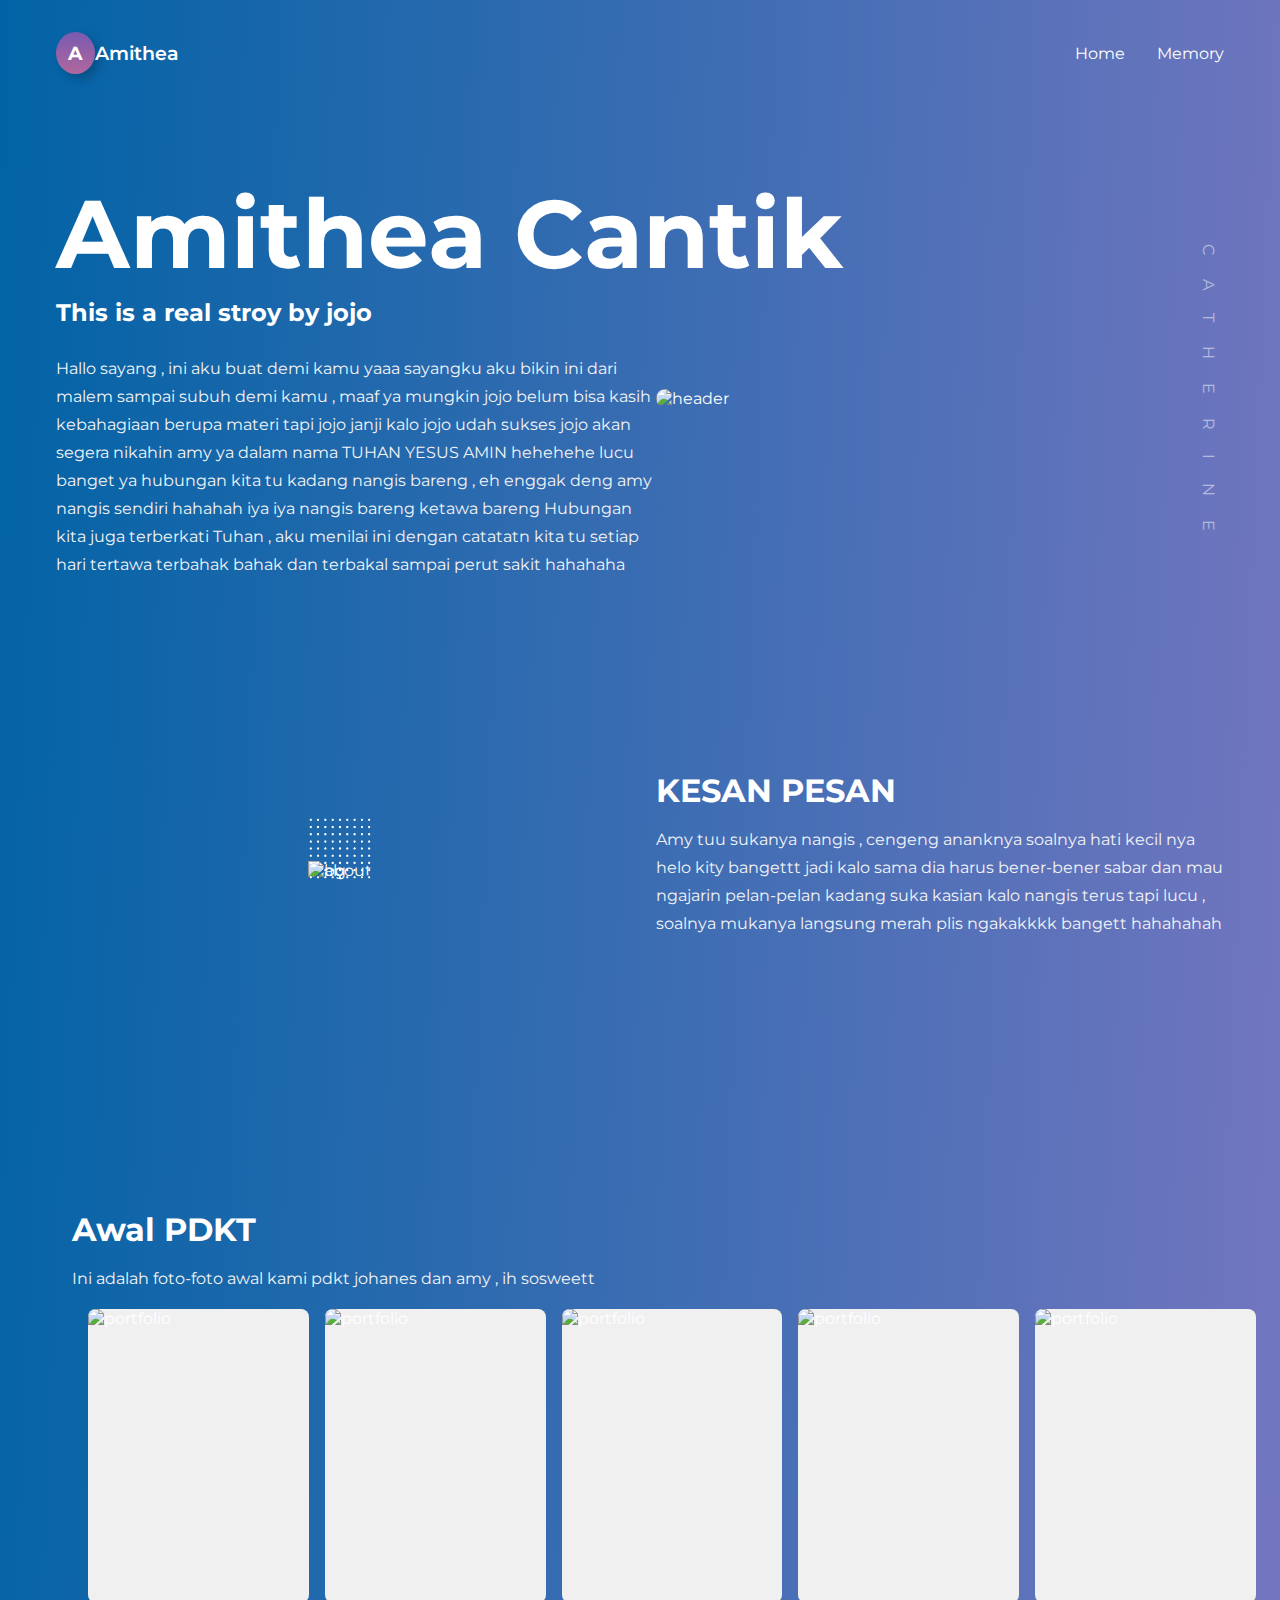
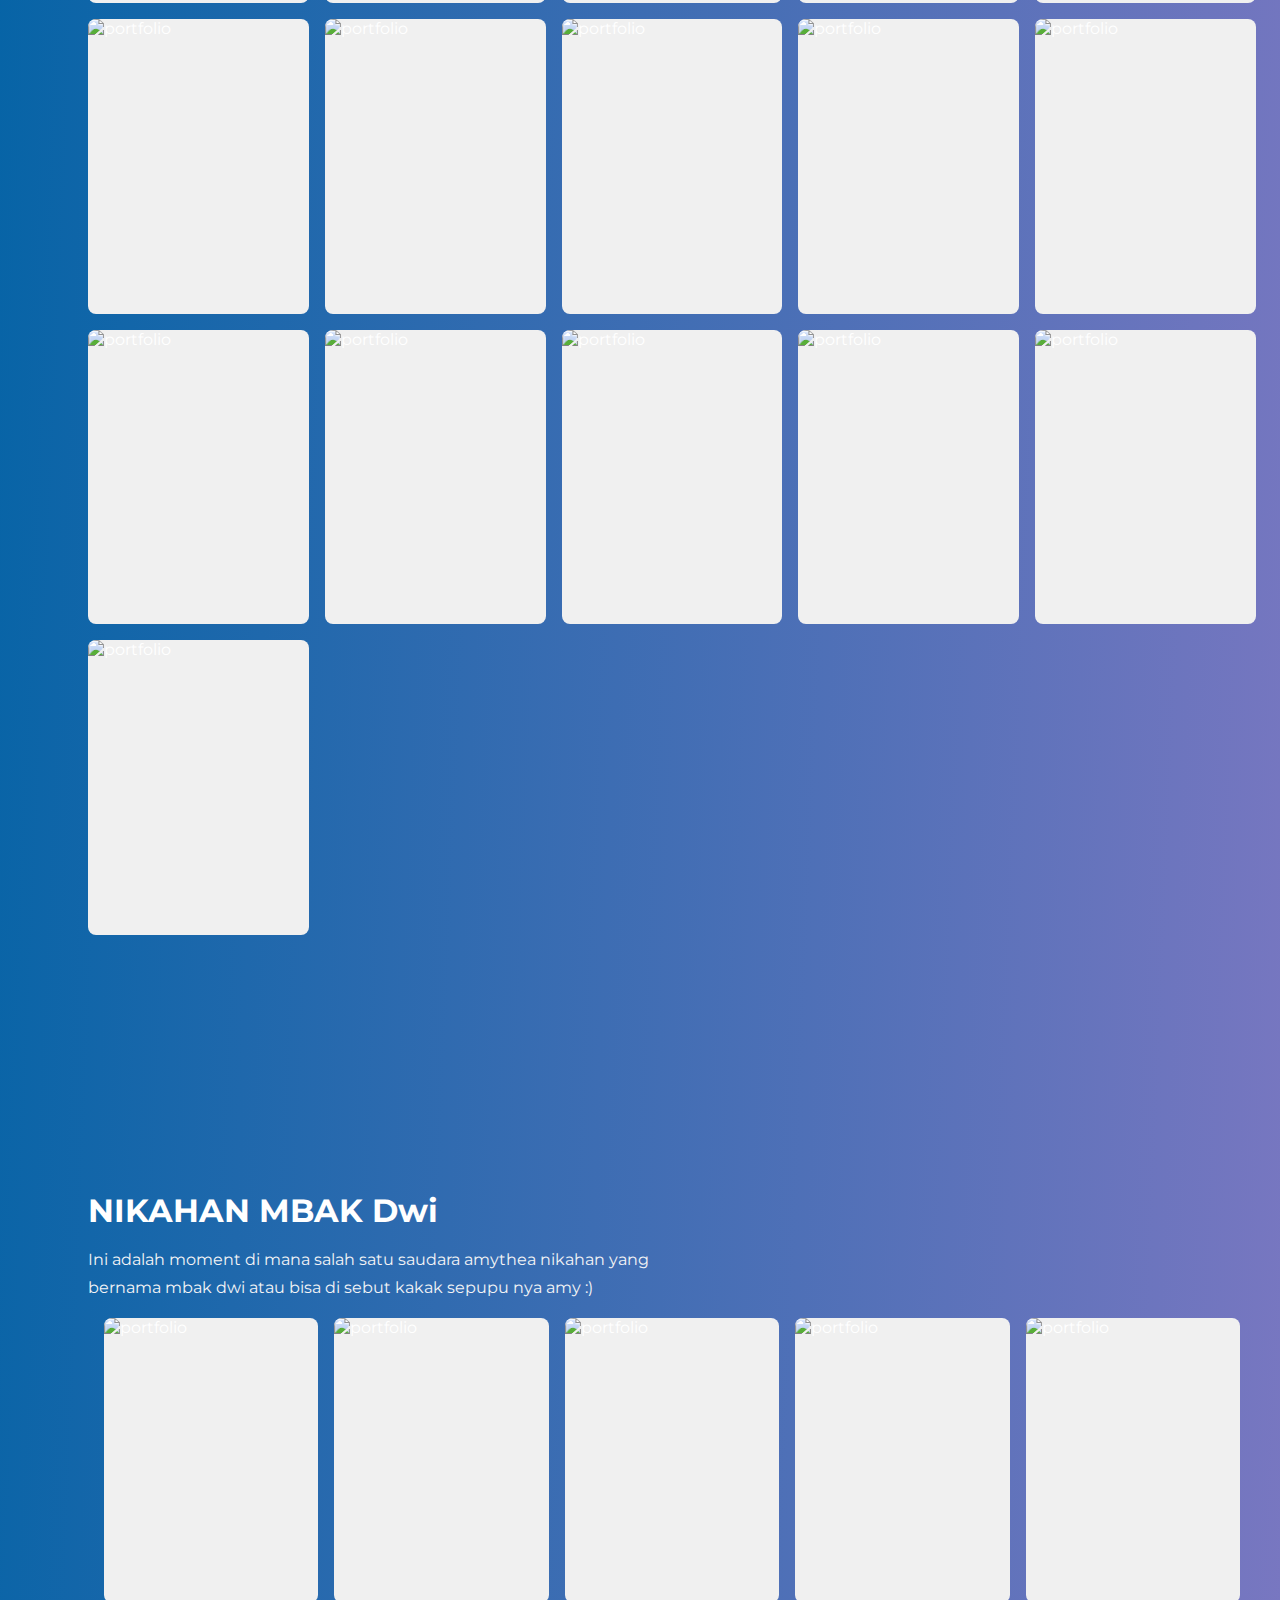
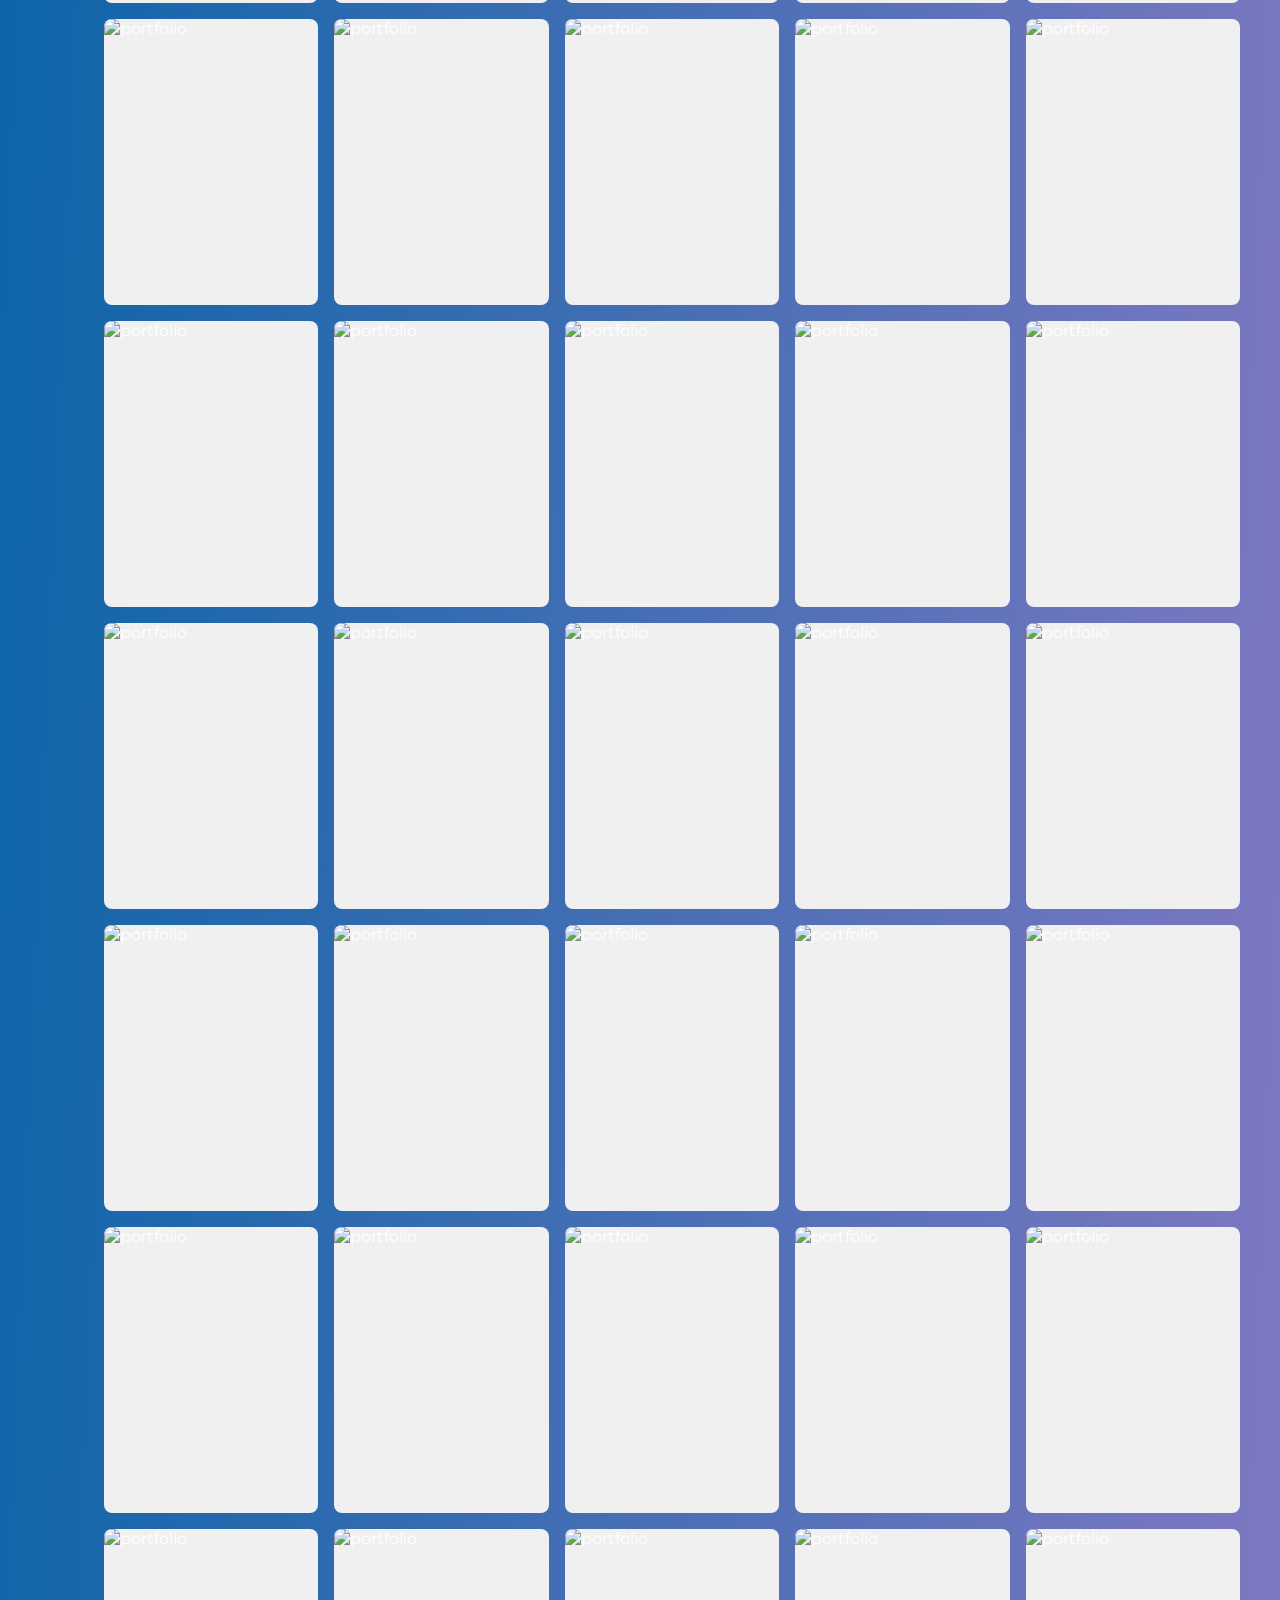
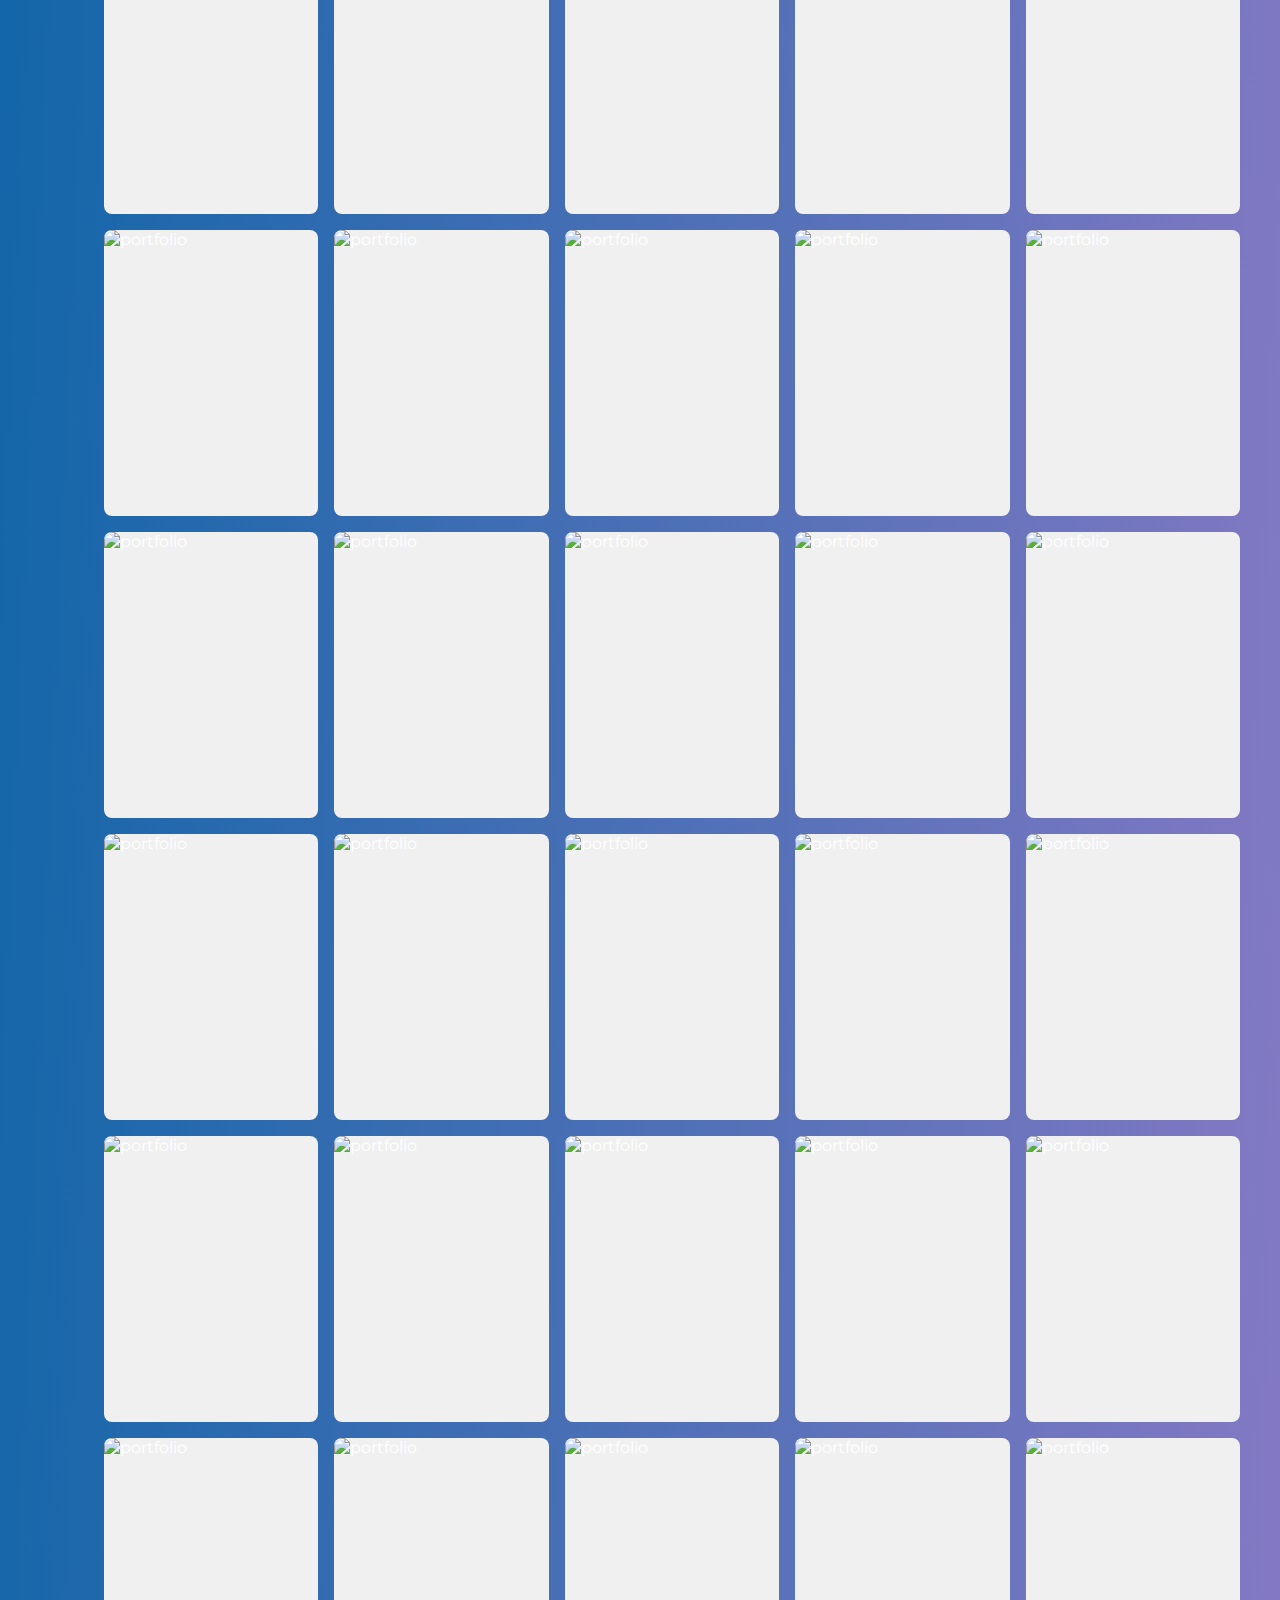
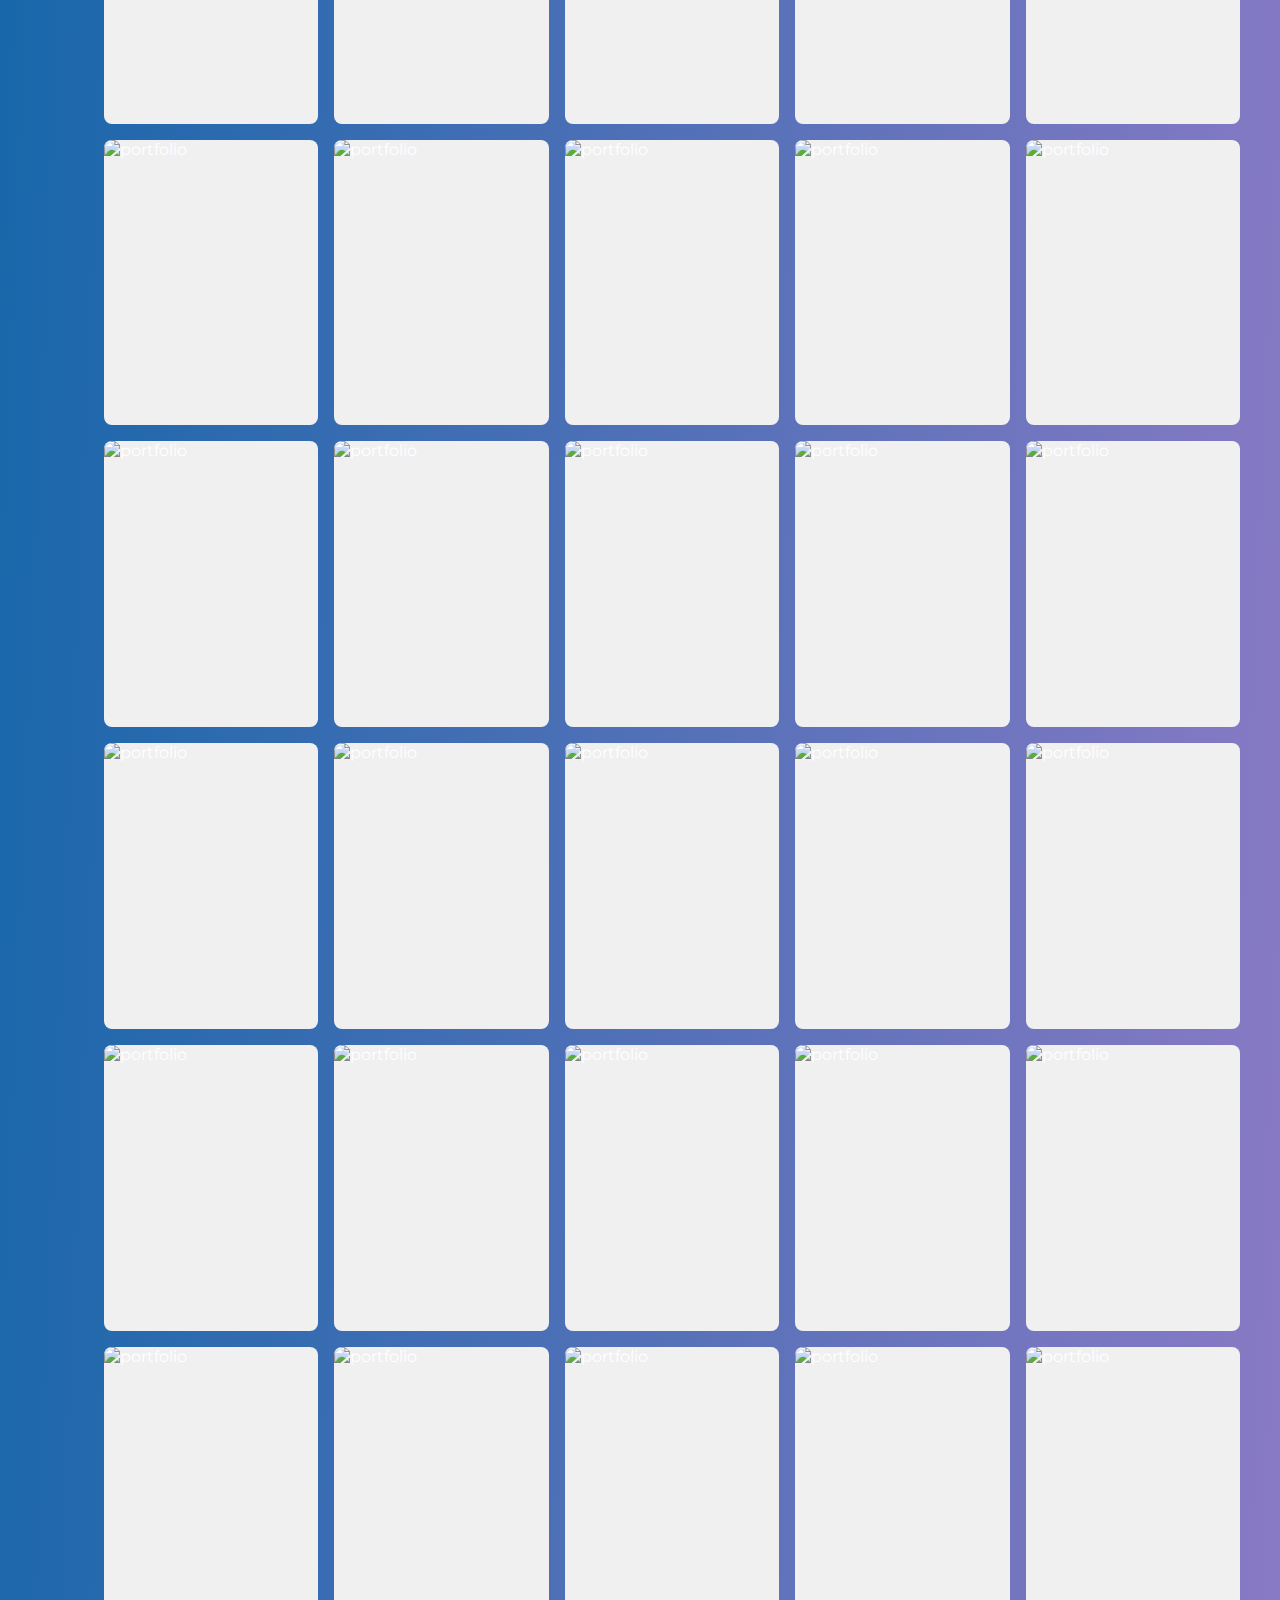
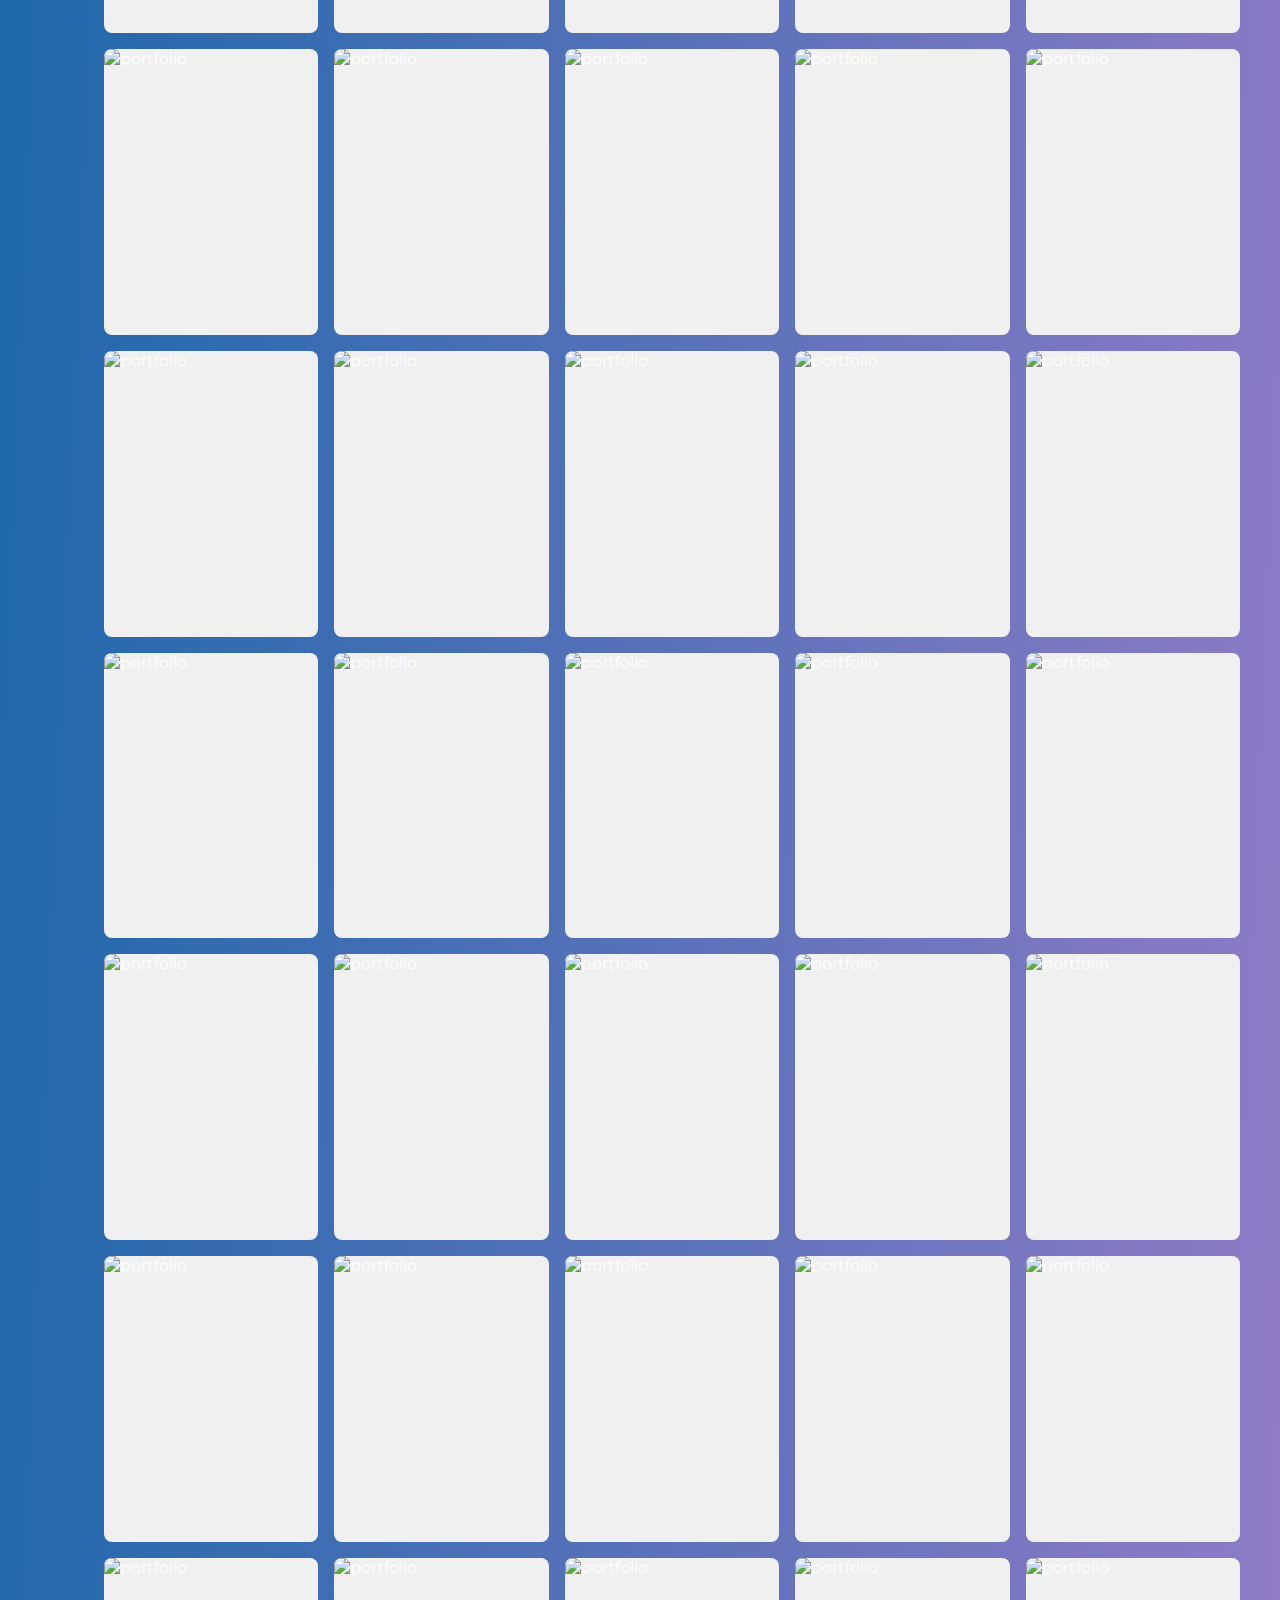
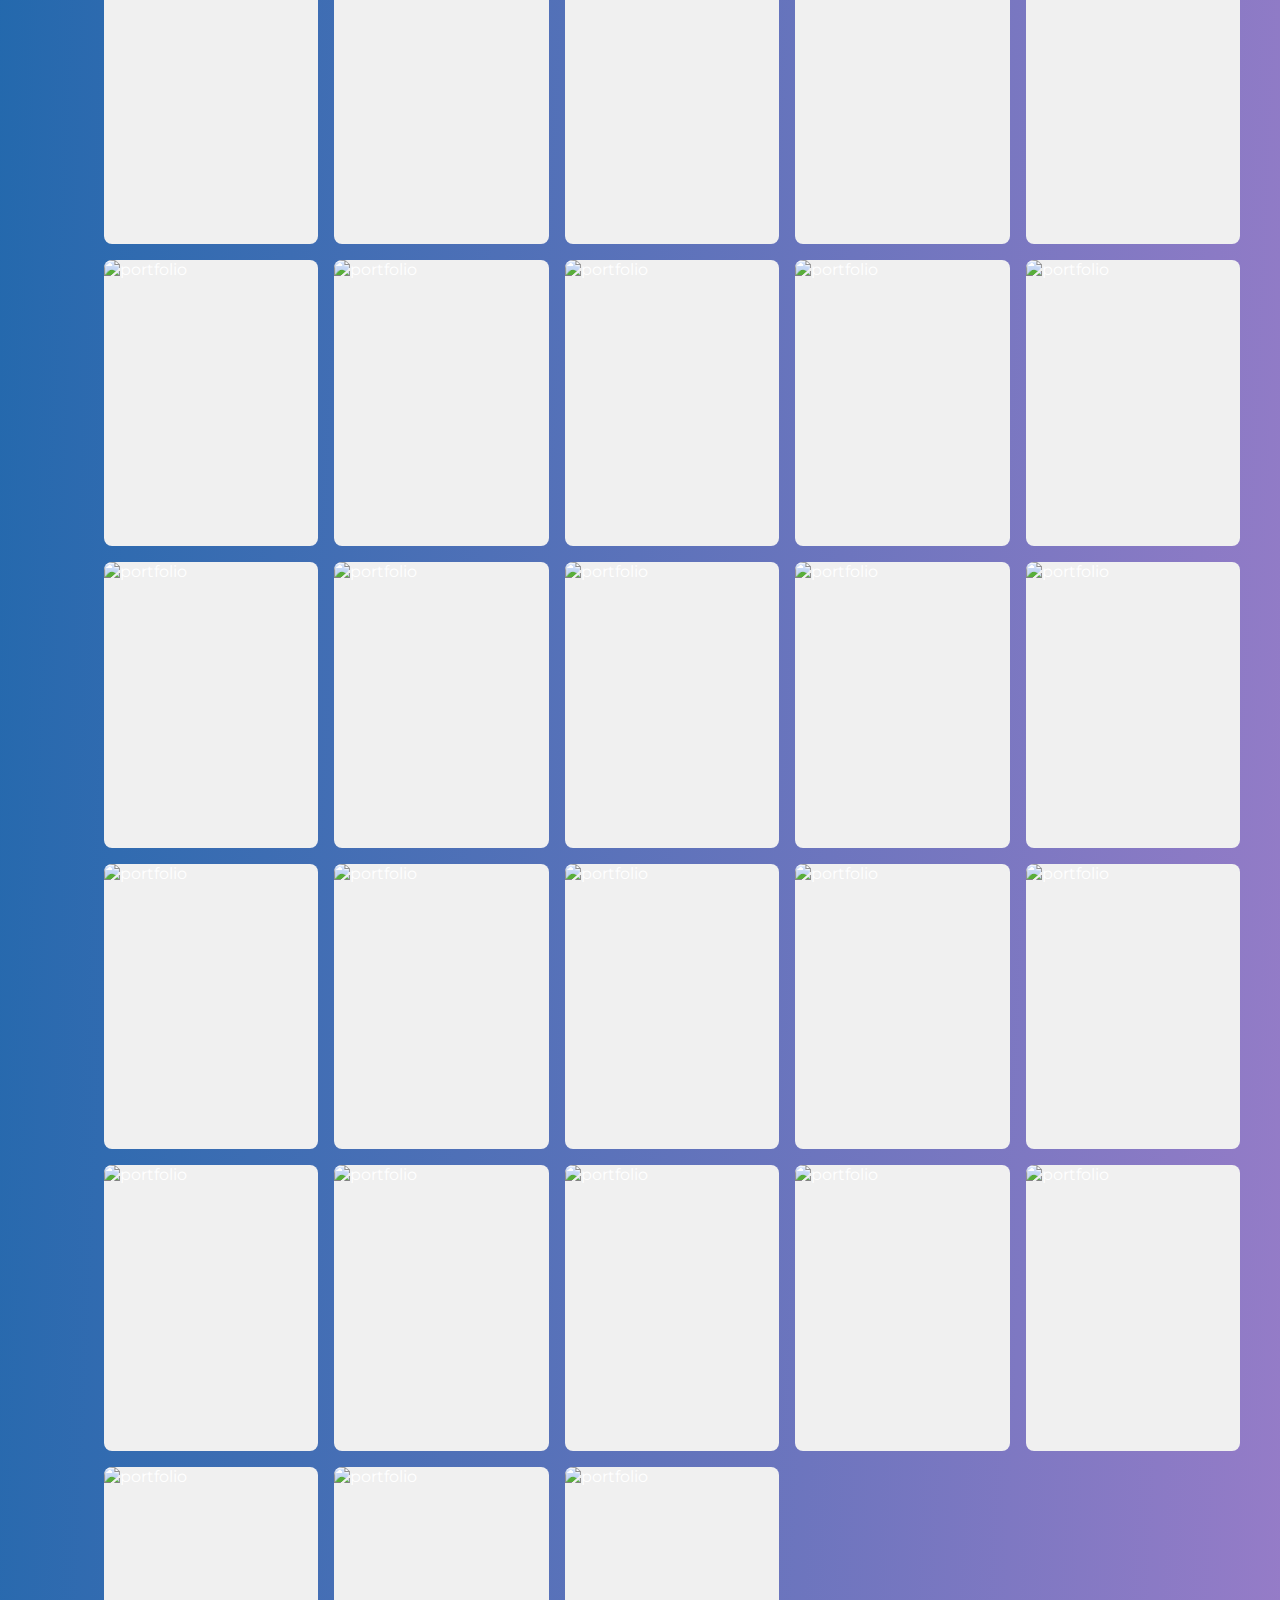
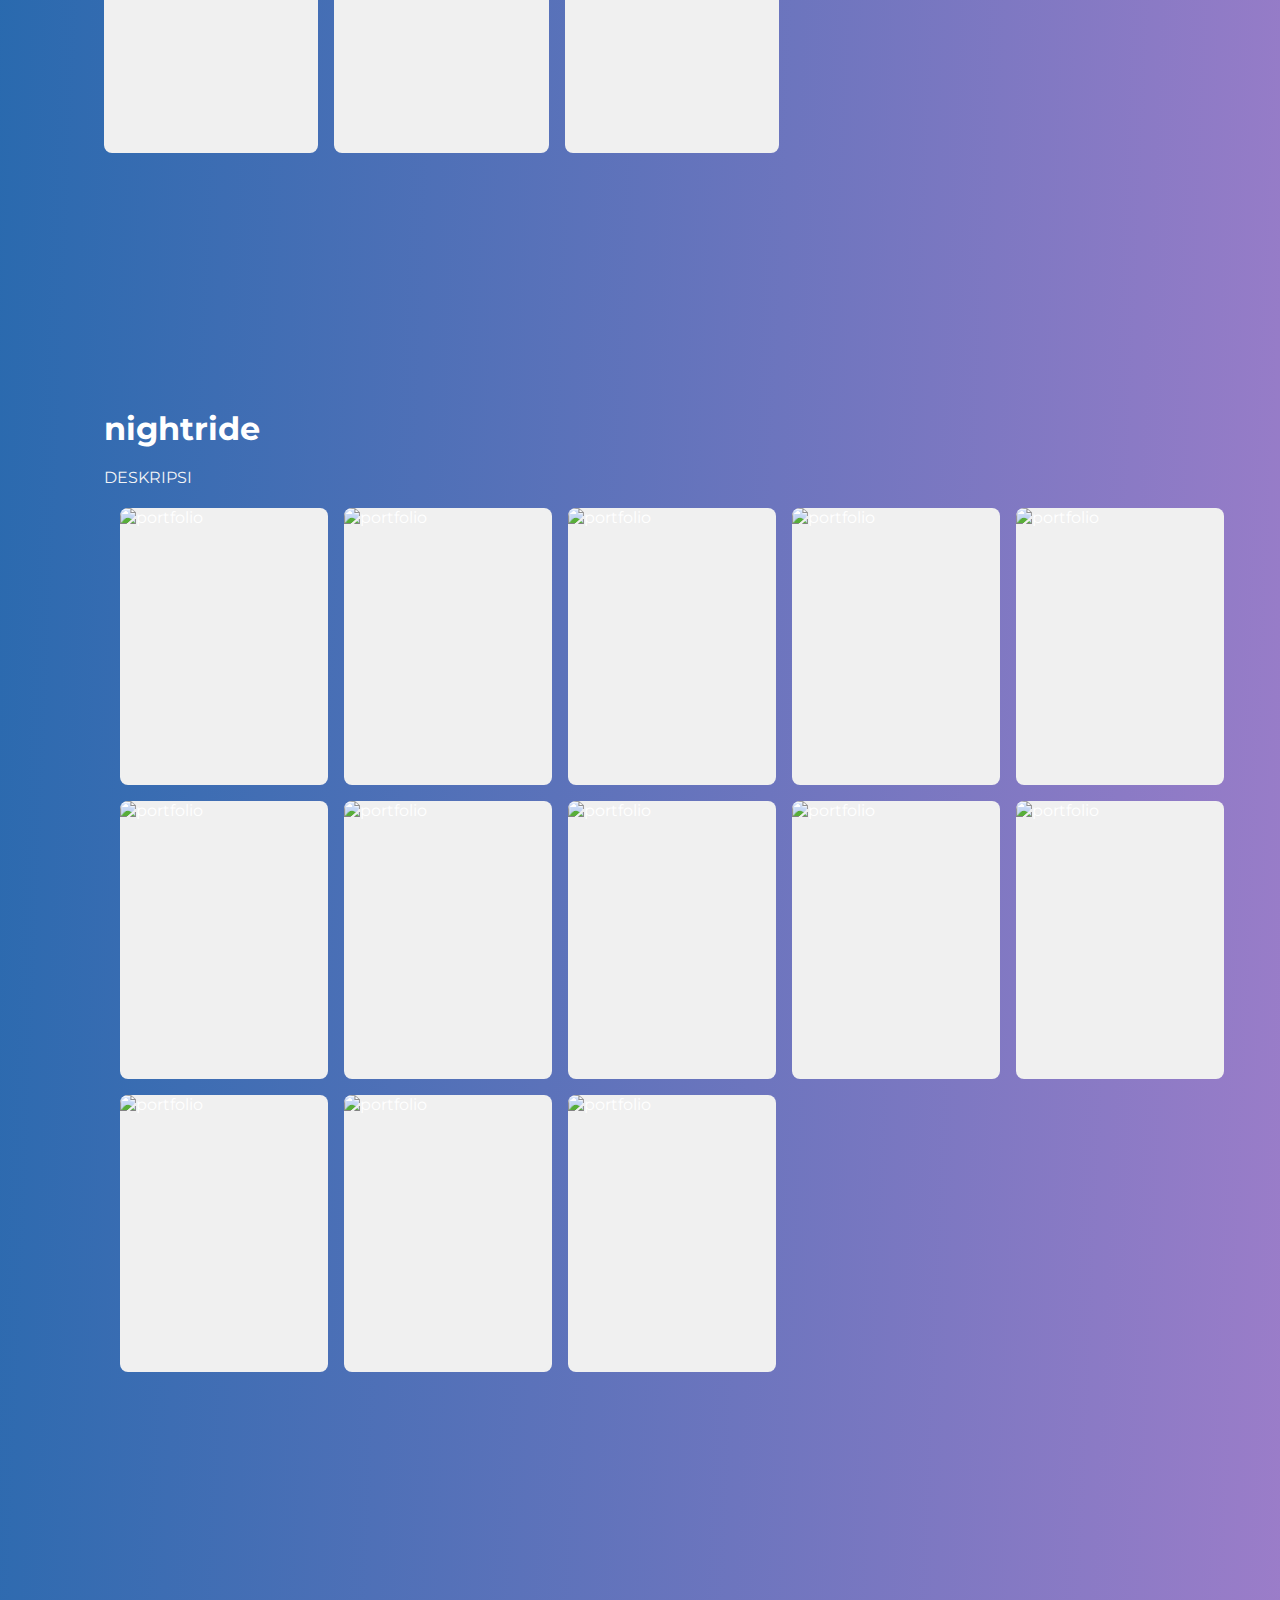
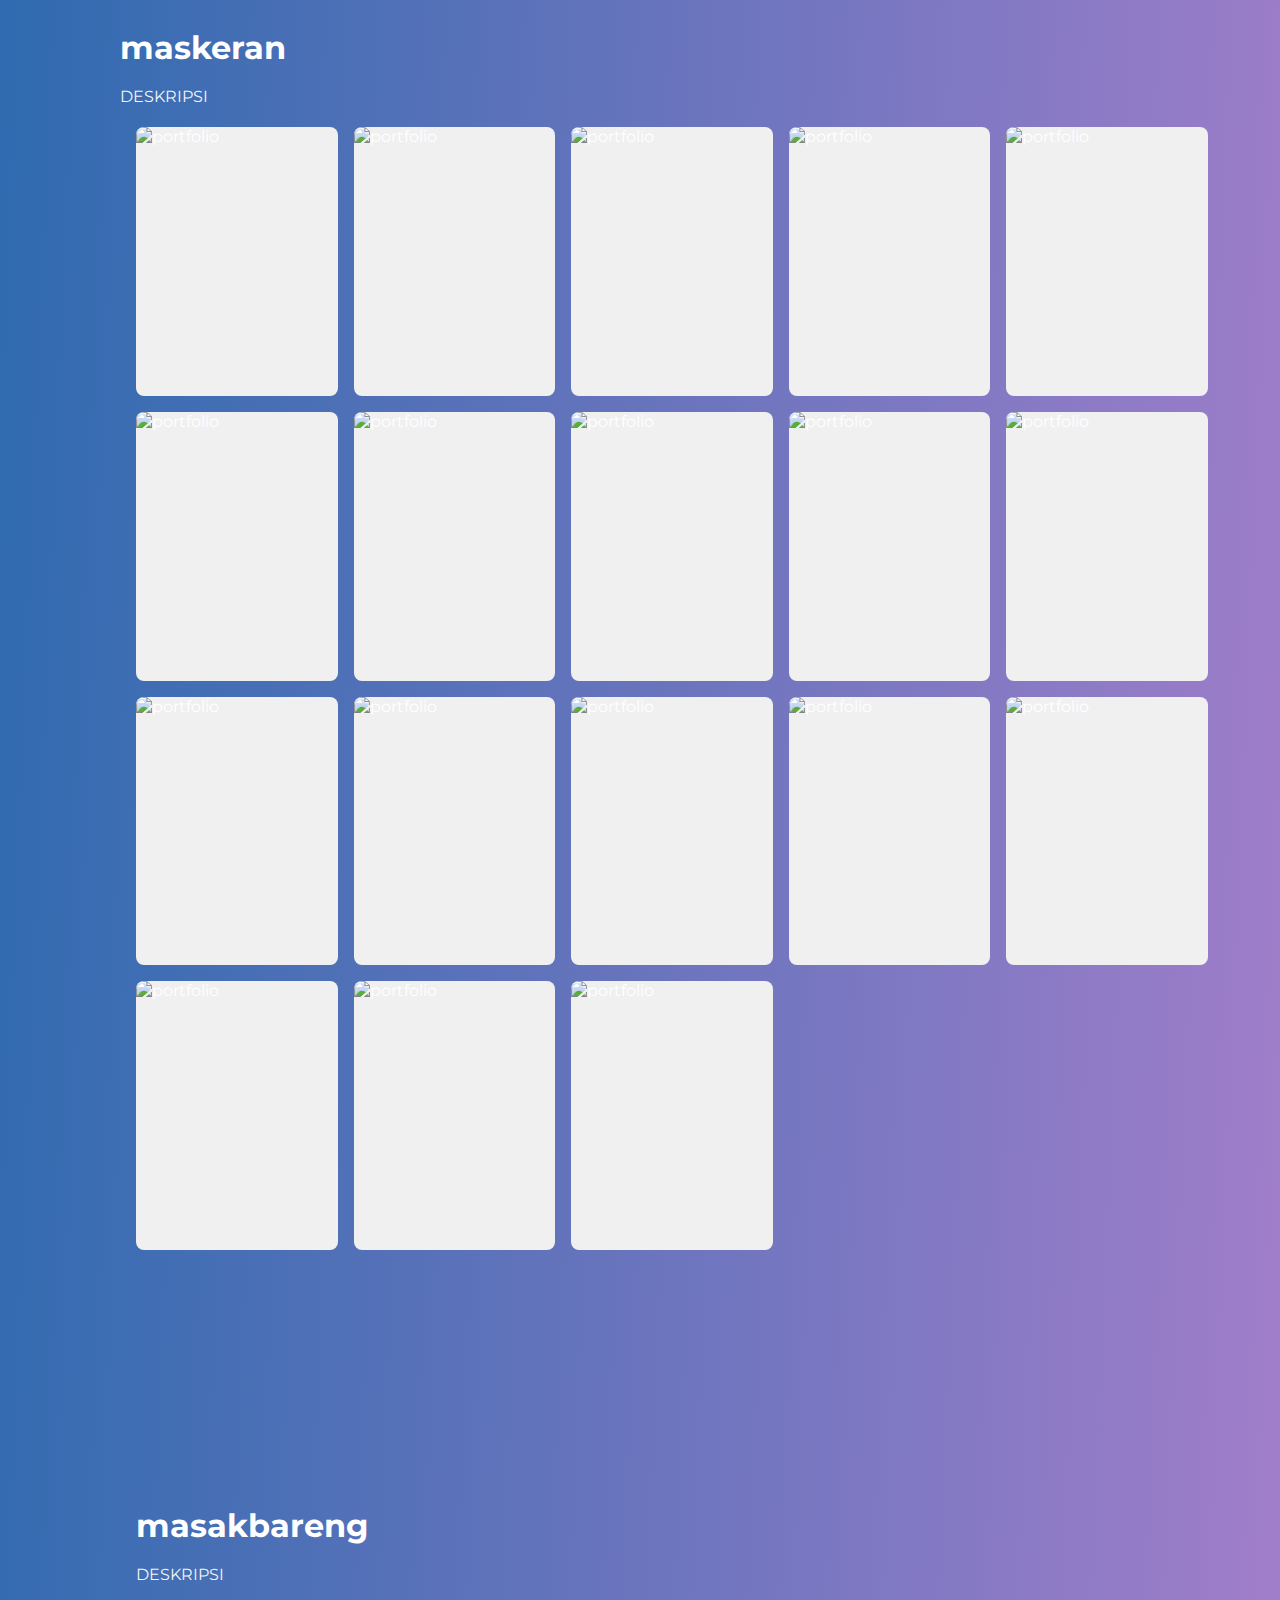
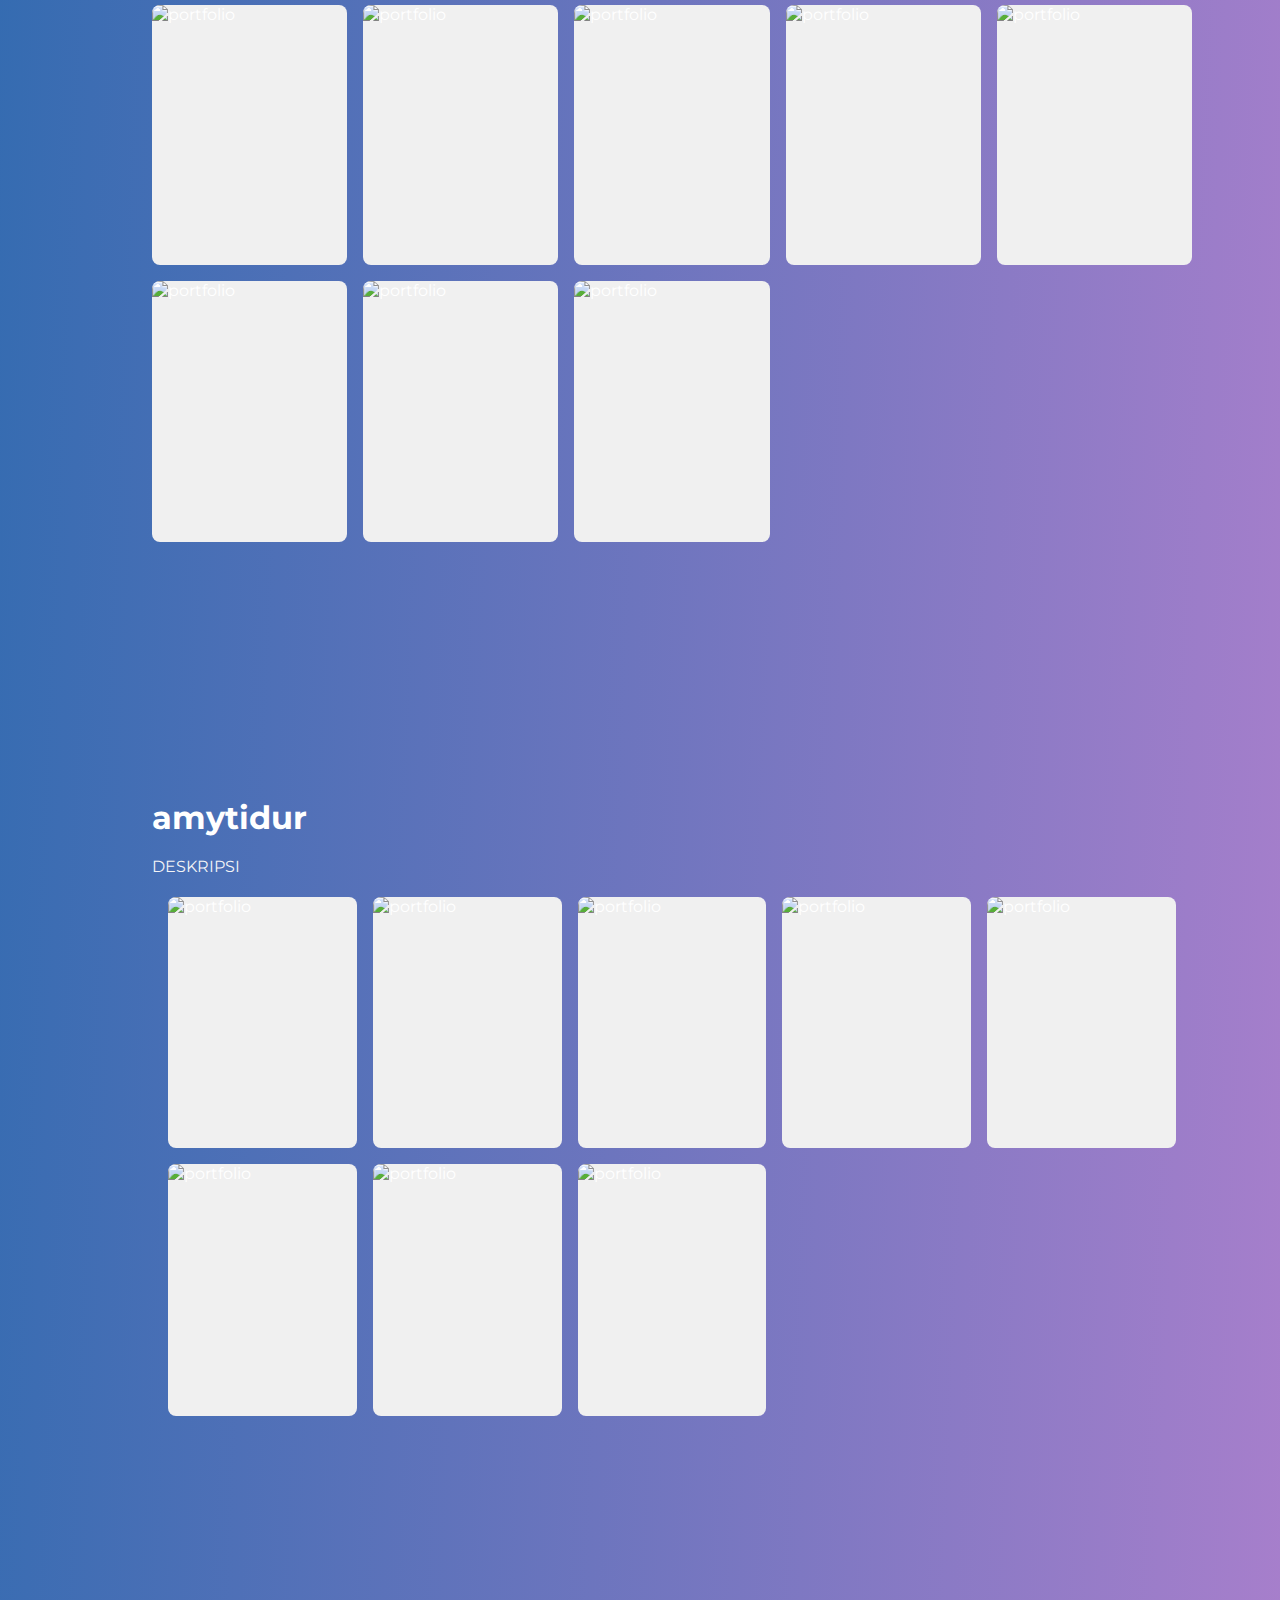
==== commit 6357b2d5: "Update memory.html" ====
--- a/memory.html
+++ b/memory.html
@@ -13,14 +13,14 @@
   <body>
     <nav>
       <div class="nav__bar">
-        <a href="#"><span class="logo nav__logo">C</span>Jessica</a>
+        <a href="#"><span class="logo nav__logo">A</span>Amithea</a>
         <div class="nav__menu__btn" id="menu-btn">
           <i class="ri-menu-3-line"></i>
         </div>
       </div>
       <ul class="nav__links" id="nav-links">
-        <li><a src="https://anaksubuh.github.io/jessica.github.io/index.html">Home</a></li
-        <li><a href="/memory.html">Memory</a></li>
+        <li><a href="https://anaksubuh.github.io/amythea.github.io">Home</a></li
+        <li><a href="https://anaksubuh.github.io/amythea.github.io/memory.html">Memory</a></li>
         <li><a href="/index.html">Home</a></li>
       </ul>
       <body>
@@ -1761,4 +1761,4 @@
     <script src="https://unpkg.com/scrollreveal"></script>
     <script src="main.js"></script>
   </body>
-</html>+</html>
